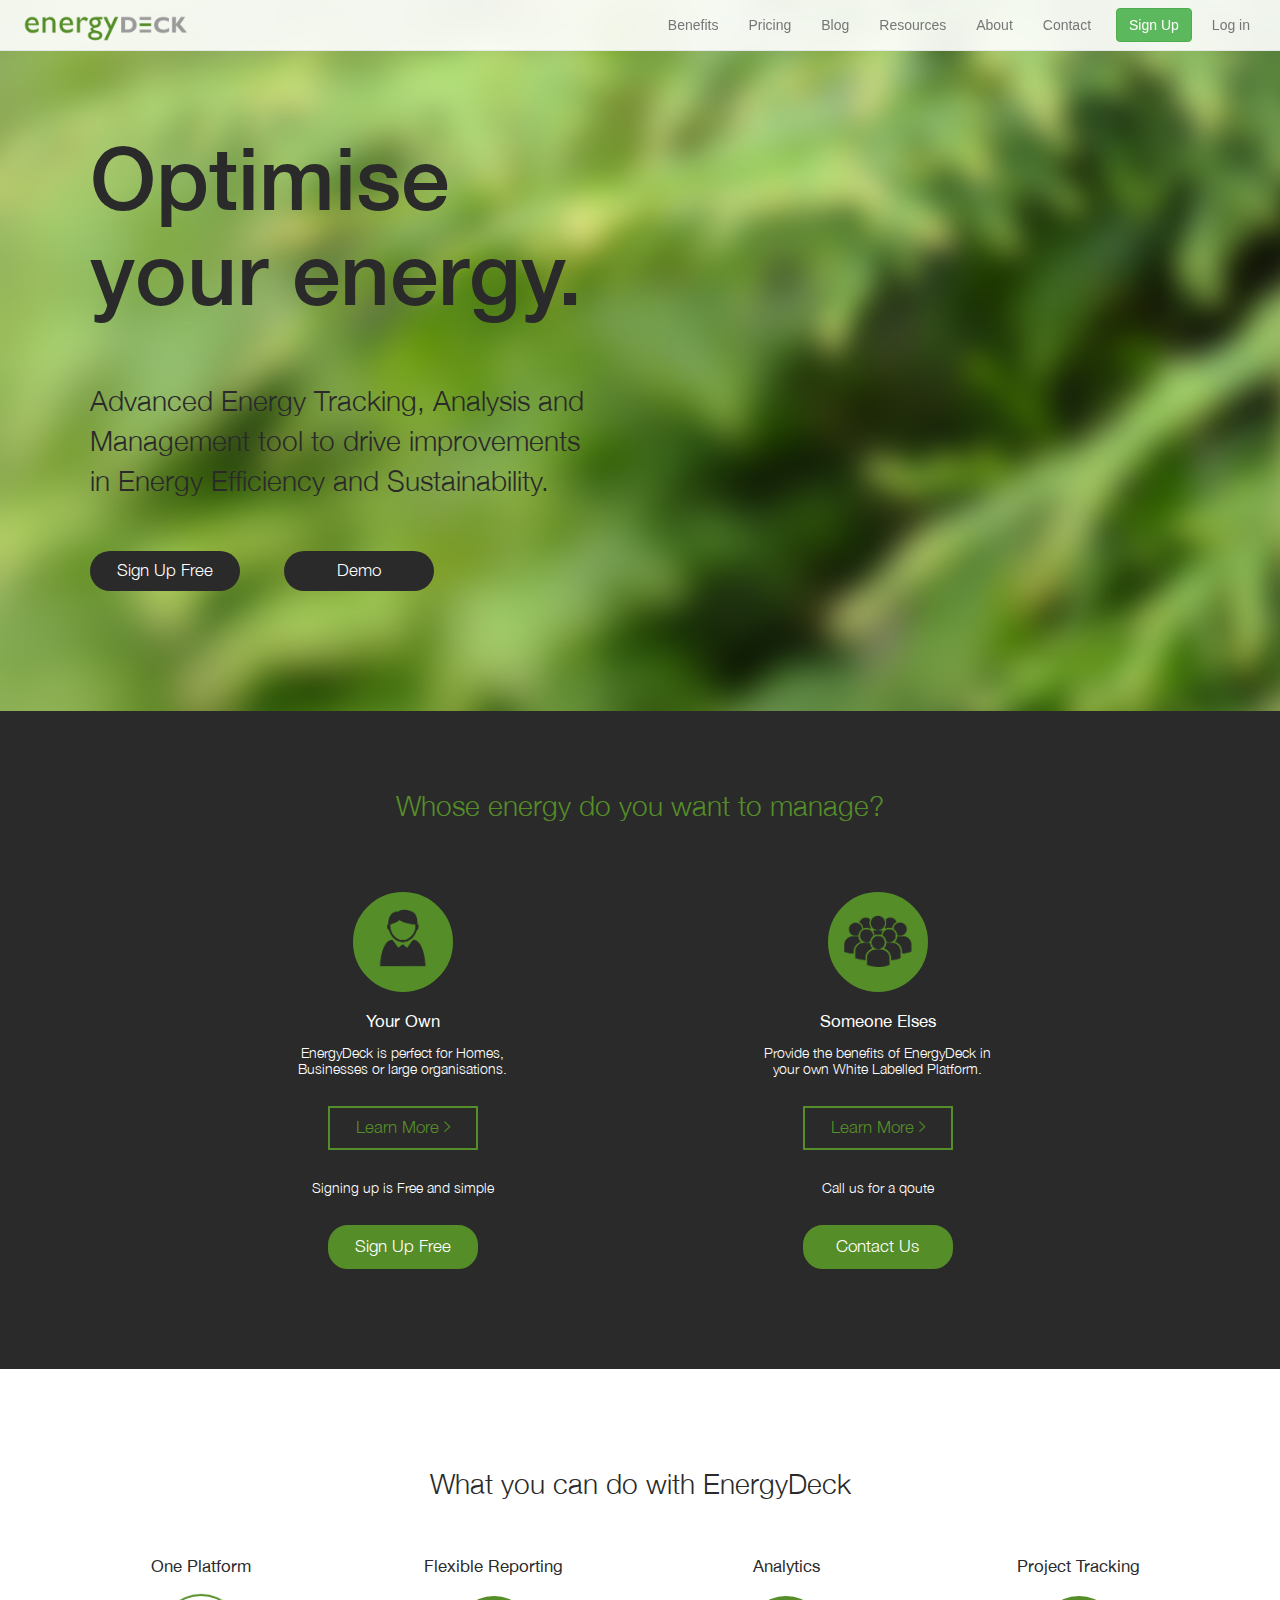
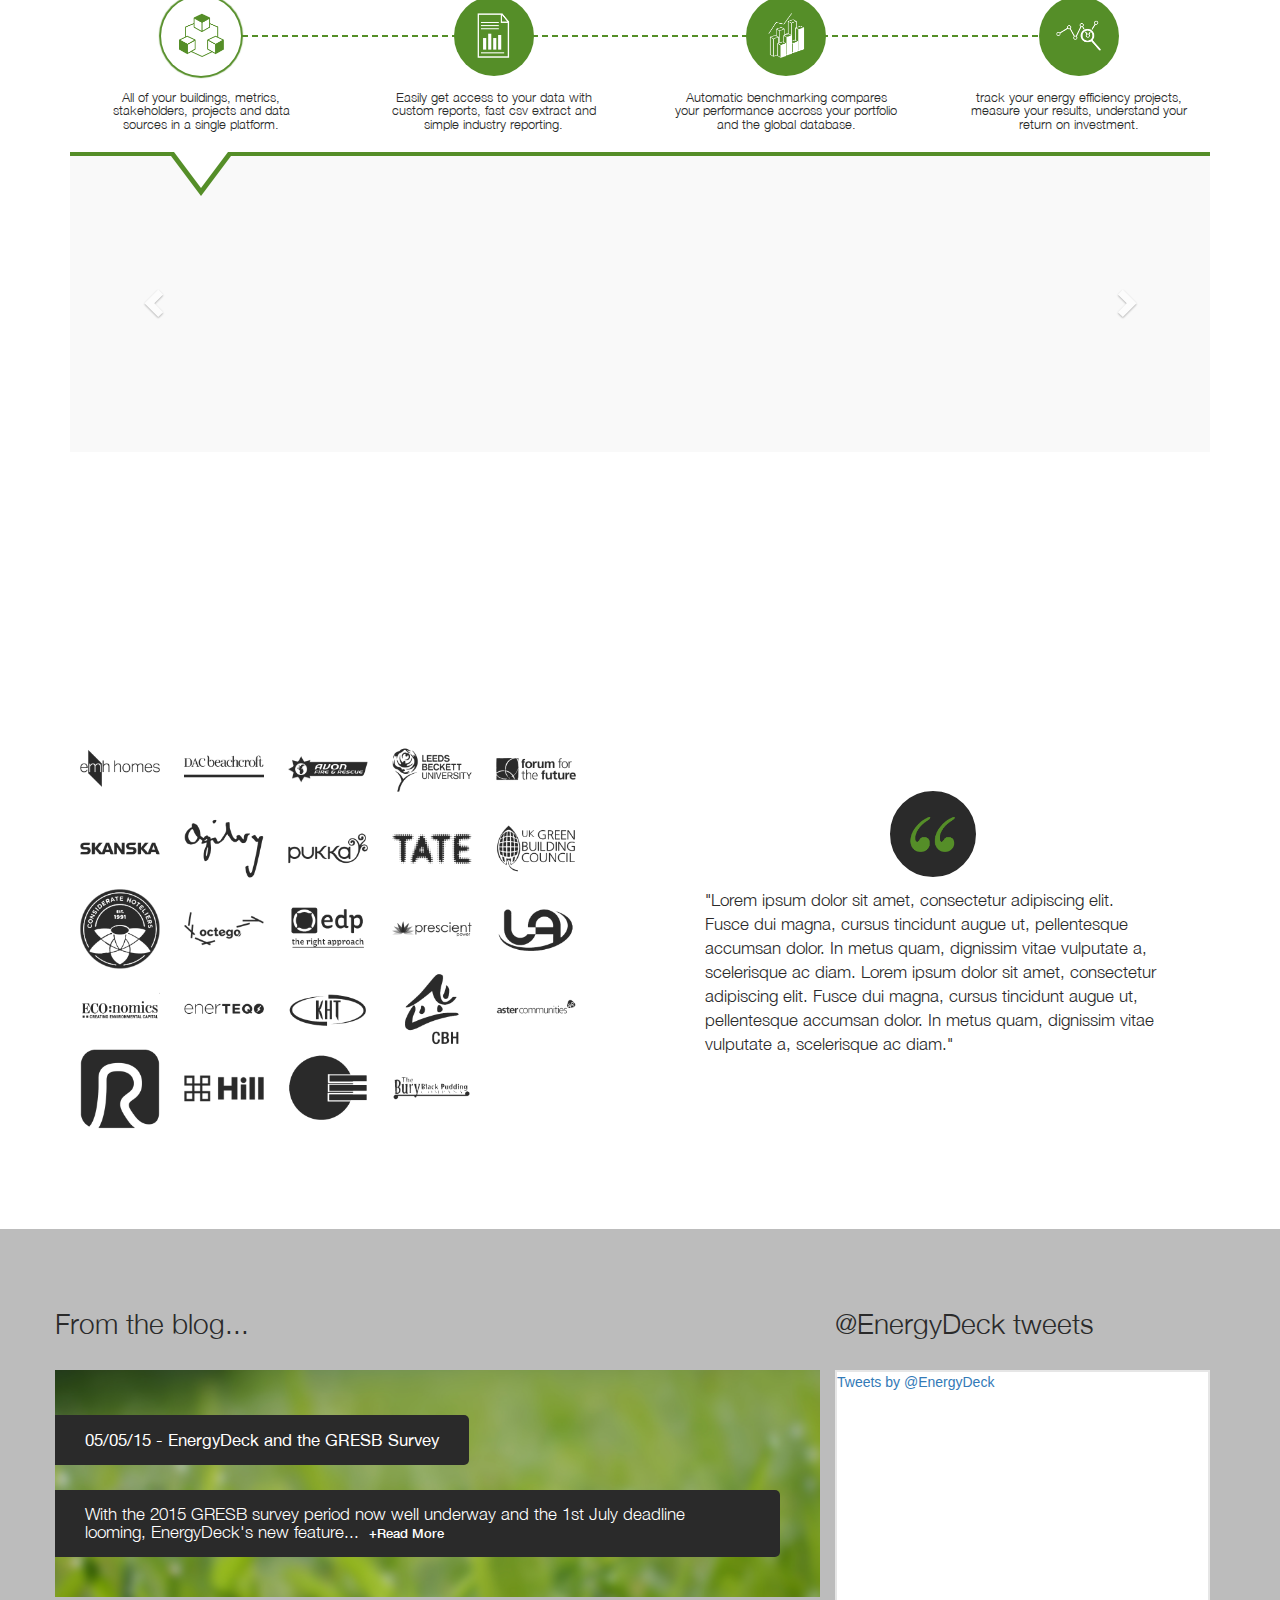
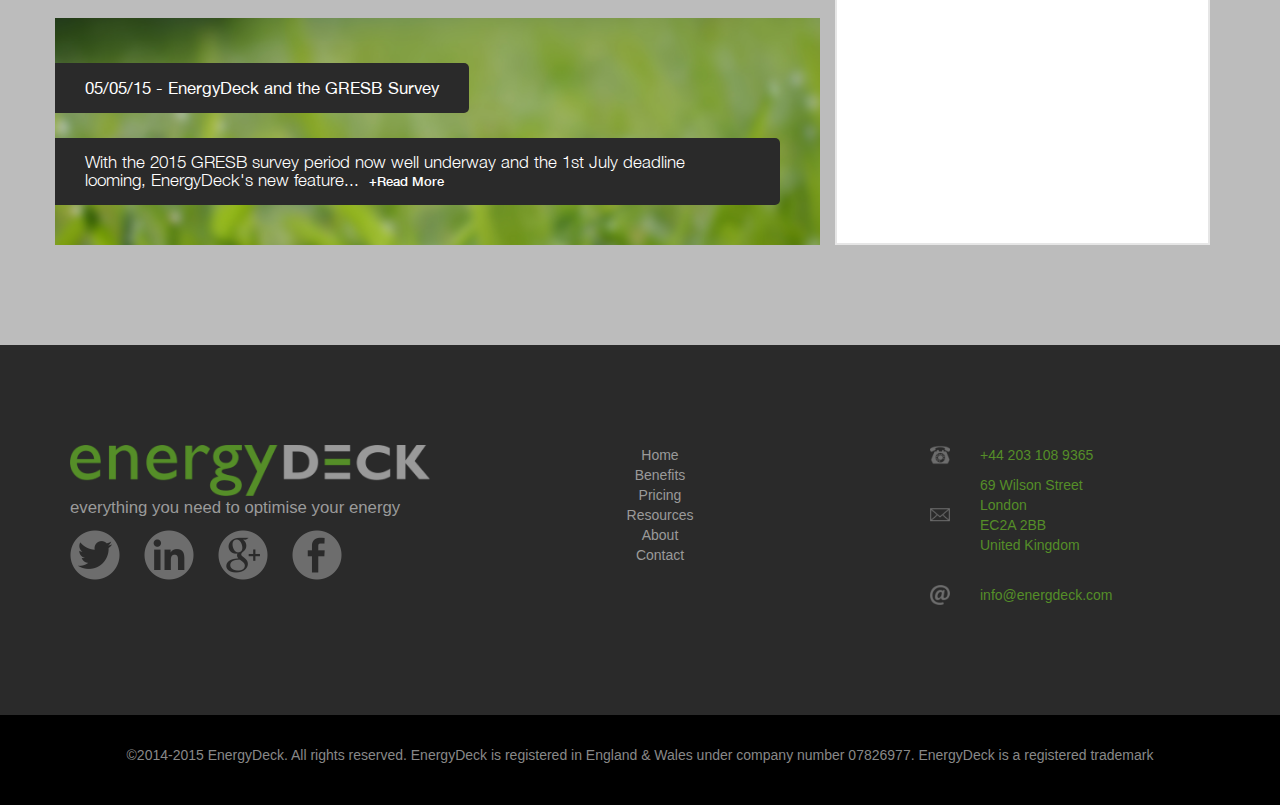
==== index.html @ f689f053 "latest version" ====
<!DOCTYPE html>
<html lang="en">
  <head>
    <meta charset="utf-8">
    <meta http-equiv="X-UA-Compatible" content="IE=edge">
    <meta name="viewport" content="width=device-width, initial-scale=1">
    <META NAME="ROBOTS" CONTENT="NOINDEX, NOFOLLOW">
    <!-- The above 3 meta tags *must* come first in the head; any other head content must come *after* these tags -->
    <title>EnergyDeck</title>
    <!-- Bootstrap -->
    <!--<link href='http://fonts.googleapis.com/css?family=Roboto:100,300,400,500,700,900|Roboto+Slab:400,700,300,100' rel='stylesheet' type='text/css'>-->
    <link href="css/bootstrap.min.css" rel="stylesheet">
    <!--<link href="css/collapse.css" rel="stylesheet">-->
    <link href="css/style.css" rel="stylesheet">
    <link href="css/ionicons.css" rel="stylesheet">
    <!-- HTML5 shim and Respond.js for IE8 support of HTML5 elements and media queries -->
    <!-- WARNING: Respond.js doesn't work if you view the page via file:// -->
    <!--[if lt IE 9]>
      <script src="https://oss.maxcdn.com/html5shiv/3.7.2/html5shiv.min.js"></script>
      <script src="https://oss.maxcdn.com/respond/1.4.2/respond.min.js"></script>
    <![endif]-->
  </head>
  <body>
<!--NAV BAR-->
    <nav class="navbar navbar-default navbar-fixed-top">
      <div class="container-fluid">
        <div class="navbar-header">
          <button type="button" class="navbar-toggle collapsed" data-toggle="collapse" data-target="#bs-example-navbar-collapse-1">
            <span class="sr-only">Toggle navigation</span>
            <span class="icon-bar"></span>
            <span class="icon-bar"></span>
            <span class="icon-bar"></span>
          </button>
          <a class="navbar-brand" href="./index.html"><img class="EnergyDeckLogo" src="img/EnergyDeck.png"></a>
          <ul class="nav navbar-nav pull-right navbar-right navbar-logInSm visible-xs">
            <li><a href="#">Log in</a></li>
          </ul>
          <a href="pricing.html"><button type="button" class="btn btn-success navbar-btn pull-right navbar-right navbar-signUp2 visible-xs">Sign Up</button></a>
        </div>    
        <div class="collapse navbar-collapse" id="bs-example-navbar-collapse-1"><!--nav Collapse menu-->
          <ul class="nav navbar-nav navbar-right navbar-logIn">
            <li><a href="#">Log in</a></li>
          </ul>
          <a href="pricing.html"><button type="button" class="btn btn-success navbar-btn navbar-right navbar-signUp">Sign Up</button></a>
          <ul class="nav navbar-nav navbar-right">
            <li><a href="benefits.html">Benefits</a></li>
            <li><a href="pricing.html">Pricing</a></li>
            <li><a href="blog.html">Blog</a></li>
            <li><a href="resources.html">Resources</a></li>
            <li><a href="about.html">About</a></li>
            <li><a href="contact.html">Contact</a></li>
          </ul>
        </div><!--/nav Collapse menu-->
      </div><!--/fluid container-->
    </nav>
<!--/NAV-->

<!--TOP BANNER-->
    <div class="container-fluid topBanner">
      <div class="container">
        <div class="row">
          <div class="col-xs-12 col-sm-12 col-md-7 col-lg-6 col-xl-6 topBannerInnerLeft">
            <div class="intro">
              <h1>Optimise your energy.</h1>
              <h2>Advanced Energy Tracking, Analysis and Management tool to drive improvements in Energy Efficiency and Sustainability.</h2>
              <a class="ghost-button" href="pricing.html">Sign Up Free</a>
              <a class="ghost-button" href="resources.html#demo">Demo</a>
            </div>
          </div><!--/inner left-->
          <div class="col-xs-12 col-sm-12 col-md-5 col-lg-6 col-xl-6 topBannerInnerRight">
            <div class="videoWrapper">
              <iframe width="420" height="315" src="https://www.youtube.com/embed/pck7ZPVsqbA" frameborder="0" allowfullscreen></iframe>
            </div>
          </div><!--/inner right-->
        </div><!--/row-->
      </div><!--/container-->
    </div><!--/fluid container-->
<!--/TOP BANNER-->

<!--PROFILES-->
  <div class="container-fluid profiles hidden-md hidden-sm hidden-xs">
    <div class="container">
      <h1>Whose energy do you want to manage?</h1>
      <div class="row"><!--icons row-->
        <div class="col-lg-5 col-xl-5 col-lg-offset-1 col-xl-offset-1 profilesInner">
          <div class="circletagYours">
          </div>
        </div>
        <div class="col-lg-5 col-xl-5 profilesInner">
          <div class="circletagSomeoneElse">
          </div>
        </div>
      </div><!--/icons row-->
      <div class="row"><!--descriptions row-->
        <div class="col-lg-5 col-xl-5 col-lg-offset-1 col-xl-offset-1 profilesInner">
          <h1>Your Own</h1>
          <h2>EnergyDeck is perfect for Homes, Businesses or large organisations.</h2>
        </div>
        <div class="col-lg-5 col-xl-5 profilesInner">
          <h1>Someone Elses</h1>
          <h2>Provide the benefits of EnergyDeck in your own White Labelled Platform.</h2>
        </div>
      </div><!--/descriptions row-->
      <div class="row"><!--learn CTA row-->
        <div class="col-lg-5 col-xl-5 col-lg-offset-1 col-xl-offset-1 profilesInner">
          <a class="ghost-button-learn" href="benefits.html#residential">Learn More <i class="icons ion-ios-arrow-right"></i></a>
        </div>
        <div class="col-lg-5 col-xl-5 profilesInner">
          <a class="ghost-button-learn" href="benefits.html#enterprise">Learn More <i class="icons ion-ios-arrow-right"></i></a>
        </div>
      </div><!--/learn CTA row-->
      <div class="row"><!--sign up text row-->
        <div class="col-lg-5 col-xl-5 col-lg-offset-1 col-xl-offset-1 profilesInner">
          <h2 class="sign-up">Signing up is Free and simple</h2>
        </div>
        <div class="col-lg-5 col-xl-5 profilesInner">
          <h2 class="sign-up">Call us for a qoute</h2>
        </div>
      </div><!--/sign up text row-->
      <div class="row"><!--sign up CTA row-->
        <div class="col-lg-5 col-xl-5 col-lg-offset-1 col-xl-offset-1 profilesInner">
          <a class="ghost-button-go" href="pricing.html#residential">Sign Up Free</a>
        </div>
        <div class="col-lg-5 col-xl-5 profilesInner">
          <a class="ghost-button-go" href="pricing.html#enterprise">Contact Us</a>
        </div>
      </div><!--/sign up CTA row-->
    </div><!--/container-->
  </div><!--/fluid container-->
<!--END OF PROFILES-->
<!--PROFILES SMALL-->
  <div class="container-fluid profiles hidden-xl hidden-lg">
    <div class="container">
      <h1>Whose energy do you want to manage?</h1>
      <div class="row"><!--residential-->
        <div class="col-xs-12 col-sm-12 col-md-12 profilesInner">
          <h1>Your Own</h1>
        </div>
      </div>
      <div class="row">
        <div class="col-xs-12 col-sm-12 col-md-4 profilesInner">
          <div class="circletagYours">
          </div>
        </div>
        <div class="col-xs-12 col-sm-12 col-md-4 profilesInner">
          <h2>EnergyDeck is perfect for Homes, Businesses or large organisations.</h2>
          <a class="ghost-button-learn hidden-md" href="benefits.html#residential">Learn More ></a>
        </div>
        <div class="col-xs-12 col-sm-12 col-md-4 profilesInner">
          <h2>Signing up is Free and simple</h2>
          <a class="ghost-button-go hidden-md" href="pricing.html#residential">Sign Up Free</a>
        </div>
      </div>
      <div class="row">
        <div class="col-md-4 profilesInner hidden-xs hidden-sm">
        </div>
        <div class="col-md-4 profilesInner hidden-xs hidden-sm">
          <a class="ghost-button-learn hidden-xs hidden-sm" href="benefits.html#residential">Learn More ></a>
        </div>
        <div class="col-md-4 profilesInner hidden-xs hidden-sm">
          <a class="ghost-button-go hidden-xs hidden-sm" href="pricing.html#residential">Sign Up Free</a>
        </div>
      </div><!--/residential-->
      <hr>
      <div class="row"><!--enterprise-->
        <div class="col-xs-12 col-sm-12 col-md-12 profilesInner">
          <h1>Someone Elses</h1>
        </div>
      </div>
      <div class="row">
        <div class="col-xs-12 col-sm-12 col-md-4 profilesInner">
          <div class="circletagSomeoneElse">
          </div>
        </div>
        <div class="col-xs-12 col-sm-12 col-md-4 profilesInner">
          <h2>Provide the benefits of EnergyDeck in your own White Labelled Platform.</h2>
          <a class="ghost-button-learn hidden-md" href="benefits.html#enterprise">Learn More ></a>
        </div>
        <div class="col-xs-12 col-sm-12 col-md-4 profilesInner">
          <h2>Call us for a qoute</h2>
          <a class="ghost-button-go hidden-md" href="pricing.html#enterprise">Contact Us</a>
        </div>
      </div>
      <div class="row">
        <div class="col-md-4 profilesInner hidden-xs hidden-sm">
        </div>
        <div class="col-md-4 profilesInner hidden-xs hidden-sm">
          <a class="ghost-button-learn hidden-xs hidden-sm" href="benefits.html#enterprise">Learn More ></a>
        </div>
        <div class="col-md-4 profilesInner hidden-xs hidden-sm">
          <a class="ghost-button-go hidden-xs hidden-sm" href="pricing.html#enterprise">Contact Us</a>
        </div>
      </div><!--/enterprise-->
    </div><!--/container-->
  </div><!--/fluid container-->
<!--END OF PROFILES SMALL-->

<!--FEATURES-->
    <div class="container features">
      <h1>What you can do with EnergyDeck</h1>
      <div class="row">
        <div class="line"><!--dotted line behind feature icons-->
        </div>
        <div class="col-xs-12 col-sm-12 col-md-3 col-lg-3 col-xl-3 featuresInner"><!--one platform-->
          <h1>One Platform</h1>
          <div data-target="#myCarousel" data-slide-to="0" class="circletag1 circletag1Select"><!--one platform icon-->
          </div>
          <h2>All of your buildings, metrics, stakeholders, projects and data sources in a single platform.</h2>
        </div><!--/one platform-->
        <div class="col-xs-12 col-sm-12 col-md-3 col-lg-3 col-xl-3 featuresInner"><!--flexible reporting-->
          <h1>Flexible Reporting</h1>
          <div data-target="#myCarousel" data-slide-to="1" class="circletag2"><!--flexbile reporting icon-->
          </div>
          <h2>Easily get access to your data with custom reports, fast csv extract and simple industry reporting.</h2>
        </div><!--/flexible reporting-->
        <div class="col-xs-12 col-sm-12 col-md-3 col-lg-3 col-xl-3 featuresInner"><!--analytics-->
          <h1>Analytics</h1>
          <div data-target="#myCarousel" data-slide-to="2" class="circletag3"><!--analytics icon-->
          </div>
          <h2>Automatic benchmarking compares your performance accross your portfolio and the global database.</h2>
        </div><!--/analytics-->
        <div class="col-xs-12 col-sm-12 col-md-3 col-lg-3 col-xl-3 featuresInner"><!--project tracking-->
          <h1>Project Tracking</h1>
          <div data-target="#myCarousel" data-slide-to="3" class="circletag4"><!--project tracking icon-->
          </div>
          <h2>track your energy efficiency projects, measure your results, understand your return on investment.</h2>
        </div><!--/project tracking-->
      </div><!--/row-->
      <div class="row">
        <div class="col-xs-12 col-sm-12 col-md-12 col-lg-12 col-xl-12 featuresSlider">
          <div class="slider">
            <div id="myCarousel" class="carousel slide">
              <div class="carousel-inner">

      <!--one platform slide-->
                <div class="item active">
                  <div class="row"><!--triangle at top of slide-->
                    <div class="col-xs-3 col-sm-3 col-md-3 col-lg-3 col-xl-3 analyticsSlide">
                      <div class="triangle">
                      </div>
                      <div class="triangleInner">
                      </div>
                    </div>
                    <div class="col-xs-3 col-sm-3 col-md-3 col-lg-3 col-xl-3 analyticsSlide">
                    </div>
                    <div class="col-xs-3 col-sm-3 col-md-3 col-lg-3 col-xl-3 analyticsSlide">
                    </div>
                    <div class="col-xs-3 col-sm-3 col-md-3 col-lg-3 col-xl-3 analyticsSlide">
                    </div>
                  </div><!--/triangle at top of slide-->
                  <div class="row"><!--fisrt row of slide-->
                  </div><!--/row-->
                </div>
      <!--/one platform slide-->

      <!--flexible reporting slide-->
                <div class="item">
                  <div class="row"><!--triangle at top of slide-->
                    <div class="col-xs-3 col-sm-3 col-md-3 col-lg-3 col-xl-3 analyticsSlide">
                    </div>
                    <div class="col-xs-3 col-sm-3 col-md-3 col-lg-3 col-xl-3 analyticsSlide">
                      <div class="triangle">
                      </div>
                      <div class="triangleInner">
                      </div>
                    </div>
                    <div class="col-xs-3 col-sm-3 col-md-3 col-lg-3 col-xl-3 analyticsSlide">
                    </div>
                    <div class="col-xs-3 col-sm-3 col-md-3 col-lg-3 col-xl-3 analyticsSlide">
                    </div>
                  </div><!--/triangle at top of slide-->
                  <div class="carousel-caption">
                    <h3>Slide 2</h3>
                    <p>Slide 2 Description</p>
                  </div>
                </div>
      <!--/flexible reporting slide-->

      <!--analytics slide-->
                <div class="item">
                  <div class="row"><!--triangle at top of slide-->
                    <div class="col-xs-3 col-sm-3 col-md-3 col-lg-3 col-xl-3 analyticsSlide">
                    </div>
                    <div class="col-xs-3 col-sm-3 col-md-3 col-lg-3 col-xl-3 analyticsSlide">
                    </div>
                    <div class="col-xs-3 col-sm-3 col-md-3 col-lg-3 col-xl-3 analyticsSlide">
                      <div class="triangle">
                      </div>
                      <div class="triangleInner">
                      </div>
                    </div>
                    <div class="col-xs-3 col-sm-3 col-md-3 col-lg-3 col-xl-3 analyticsSlide">
                    </div>
                  </div><!--/triangle at top of slide-->
                  <div class="carousel-caption">
                    <h3>Slide 3</h3>
                    <p>Slide 3 Description</p>
                  </div>
                </div>
      <!--/analytics slide-->

      <!--project tracking slide-->
                <div class="item">
                  <div class="row"><!--triangle at top of slide-->
                    <div class="col-xs-3 col-sm-3 col-md-3 col-lg-3 col-xl-3 analyticsSlide">
                    </div>
                    <div class="col-xs-3 col-sm-3 col-md-3 col-lg-3 col-xl-3 analyticsSlide">
                    </div>
                    <div class="col-xs-3 col-sm-3 col-md-3 col-lg-3 col-xl-3 analyticsSlide">
                    </div>
                    <div class="col-xs-3 col-sm-3 col-md-3 col-lg-3 col-xl-3 analyticsSlide">
                      <div class="triangle">
                      </div>
                      <div class="triangleInner">
                      </div>
                    </div>
                  </div><!--/triangle at top of slide-->
                  <div class="carousel-caption">
                    <h3>Slide 4</h3>
                    <p>Slide 4 Description</p>
                  </div>
                </div>
      <!--project tracking slide-->

              </div><!--/carousel-inner-->
              <a class="left carousel-control" href="#myCarousel" role="button" data-slide="prev"><!--previous slide control-->
                <span class="glyphicon glyphicon-chevron-left"></span>
              </a><!--/control prev-->
              <a class="right carousel-control" href="#myCarousel" role="button" data-slide="next"><!--next slide control-->
                <span class="glyphicon glyphicon-chevron-right"></span>
              </a><!--/control next-->
            </div><!--/#myCarousel-->
          </div><!--/slider-->
        </div><!--/featuresSlider-->
      </div><!--/row-->
    </div><!--/features container-->
<!--END OF FEATURES-->

<!--CUSTOMERS-->
    <div class="container-fluid customers">
      <div class="container">
        <h1>Why our customers use EnergyDeck</h1>
        <div class="customersInner"><!--customer logos-->
          <div class="row">
            <div class="col-xs-12 col-sm-12 col-md-6 col-lg-6 col-xl-6 customer-logos">
              <a href="#" onmouseover="document.EMH_Homes.src='img/customers/EMH_Homes.png';" onmouseout="document.EMH_Homes.src='img/customers/EnergyDeckEMH_Homes1.png';">
                <img src="img/customers/EnergyDeckEMH_Homes1.png" name="EMH_Homes" width="80px" height="auto" alt="EMH Homes">
              </a>
              <a href="#" onmouseover="document.DAC_Beachcroft.src='img/customers/DACBeachcroft.png';" onmouseout="document.DAC_Beachcroft.src='img/customers/EnergyDeckDAC_Beachcroft1.png';">
                <img src="img/customers/EnergyDeckDAC_Beachcroft1.png" name="DAC_Beachcroft" width="80px" height="auto">
              </a>
              <a href="#" onmouseover="document.Avon_Fire_and_Rescue.src='img/customers/Avon_Fire_and_Rescue.png';" onmouseout="document.Avon_Fire_and_Rescue.src='img/customers/EnergyDeckAvon_Fire_and_Rescue1.png';">
                <img src="img/customers/EnergyDeckAvon_Fire_and_Rescue1.png" name="Avon_Fire_and_Rescue" width="80px" height="auto">
              </a>
              <a href="#" onmouseover="document.Leeds_Beckett_University.src='img/customers/Leeds_Beckett_University.png';" onmouseout="document.Leeds_Beckett_University.src='img/customers/EnergyDeckLeeds_Beckett_University1.png';">
                <img src="img/customers/EnergyDeckLeeds_Beckett_University1.png" name="Leeds_Beckett_University" width="80px" height="auto">
              </a>
              <a href="#" onmouseover="document.Forum_For_The_Future.src='img/customers/Forum_For_The_Future.png';" onmouseout="document.Forum_For_The_Future.src='img/customers/EnergyDeckForum_for_the_Future1.png';">
                <img src="img/customers/EnergyDeckForum_for_the_Future1.png" name="Forum_For_The_Future" width="80px" height="auto">
              </a>
              <a href="#" onmouseover="document.Skanska.src='img/customers/Skanska.png';" onmouseout="document.Skanska.src='img/customers/EnergyDeckSkanska1.png';">
                <img src="img/customers/EnergyDeckSkanska1.png" name="Skanska" width="80px" height="auto">
              </a>
              <a href="#" onmouseover="document.Ogilvy.src='img/customers/Ogilvy.png';" onmouseout="document.Ogilvy.src='img/customers/EnergyDeckOgilvy1.png';">
                <img src="img/customers/EnergyDeckOgilvy1.png" name="Ogilvy" width="80px" height="auto">
              </a>
              <a href="#" onmouseover="document.Pukka.src='img/customers/Pukka.png';" onmouseout="document.Pukka.src='img/customers/EnergyDeckPukka1.png';">
                <img src="img/customers/EnergyDeckPukka1.png" name="Pukka" width="80px" height="auto">
              </a>
              <a href="#" onmouseover="document.Tate.src='img/customers/Tate.png';" onmouseout="document.Tate.src='img/customers/EnergyDeckTate1.png';">
                <img src="img/customers/EnergyDeckTate1.png" name="Tate" width="80px" height="auto">
              </a>
              <a href="#" onmouseover="document.UK_Green_Building_Council.src='img/customers/UK_Green_Building_Council.png';" onmouseout="document.UK_Green_Building_Council.src='img/customers/EnergyDeckUK_Green_Building_Council1.png';">
                <img src="img/customers/EnergyDeckUK_Green_Building_Council1.png" name="UK_Green_Building_Council" width="80px" height="auto">
              </a>
              <a href="#" onmouseover="document.Considerate.src='img/customers/Considerate_Hoteliers.png';" onmouseout="document.Considerate.src='img/customers/EnergyDeckConsiderateHoteliers1.png';">
                <img src="img/customers/EnergyDeckConsiderateHoteliers1.png" name="Considerate" width="80px" height="auto">
              </a>
              <a href="#" onmouseover="document.Octego.src='img/customers/Octego.png';" onmouseout="document.Octego.src='img/customers/EnergyDeckOctego1.png';">
                <img src="img/customers/EnergyDeckOctego1.png" name="Octego" width="80px" height="auto">
              </a>
              <a href="#" onmouseover="document.EDP.src='img/customers/EDP.png';" onmouseout="document.EDP.src='img/customers/EnergyDeckEDP1.png';">
                <img src="img/customers/EnergyDeckEDP1.png" name="EDP" width="80px" height="auto">
              </a>
              <a href="#" onmouseover="document.Prescient.src='img/customers/PrescientPower.png';" onmouseout="document.Prescient.src='img/customers/EnergyDeckPrescientPower1.png';">
                <img src="img/customers/EnergyDeckPrescientPower1.png" name="Prescient" width="80px" height="auto">
              </a>
              <a href="#" onmouseover="document.Utility.src='img/customers/UtilityAlliance.png';" onmouseout="document.Utility.src='img/customers/EnergyDeckUtilityAlliance1.png';">
                <img src="img/customers/EnergyDeckUtilityAlliance1.png" name="Utility" width="80px" height="auto">
              </a>
              <a href="#" onmouseover="document.Eco.src='img/customers/Economics.png';" onmouseout="document.Eco.src='img/customers/EnergyDeckEconomics1.png';">
                <img src="img/customers/EnergyDeckEconomics1.png" name="Eco" width="80px" height="auto">
              </a>
              <a href="#" onmouseover="document.Enerteq.src='img/customers/Enerteq.png';" onmouseout="document.Enerteq.src='img/customers/EnergyDeckEnerteq1.png';">
                <img src="img/customers/EnergyDeckEnerteq1.png" name="Enerteq" width="80px" height="auto">
              </a>
              <a href="#" onmouseover="document.KHT.src='img/customers/KHT.png';" onmouseout="document.KHT.src='img/customers/EnergyDeckKHT1.png';">
                <img src="img/customers/EnergyDeckKHT1.png" name="KHT" width="80px" height="auto">
              </a>
              <a href="#" onmouseover="document.CBH.src='img/customers/CBH.png';" onmouseout="document.CBH.src='img/customers/EnergyDeckCBH1.png';">
                <img src="img/customers/EnergyDeckCBH1.png" name="CBH" width="80px" height="auto">
              </a>
              <a href="#" onmouseover="document.Aster.src='img/customers/AsterCommunities.png';" onmouseout="document.Aster.src='img/customers/EnergyDeckAsterCommunities1.png';">
                <img src="img/customers/EnergyDeckAsterCommunities1.png" name="Aster" width="80px" height="auto">
              </a>
              <a href="#" onmouseover="document.Riverside.src='img/customers/Riverside.png';" onmouseout="document.Riverside.src='img/customers/EnergyDeckRiverside1.png';">
                <img src="img/customers/EnergyDeckRiverside1.png" name="Riverside" width="80px" height="auto">
              </a>
              <a href="#" onmouseover="document.Hill.src='img/customers/Hill.png';" onmouseout="document.Hill.src='img/customers/EnergyDeckHill1.png';">
                <img src="img/customers/EnergyDeckHill1.png" name="Hill" width="80px" height="auto">
              </a>
              <a href="#" onmouseover="document.NEF.src='img/customers/NEF.png';" onmouseout="document.NEF.src='img/customers/EnergyDeckNEF1.png';">
                <img src="img/customers/EnergyDeckNEF1.png" name="NEF" width="80px" height="auto">
              </a>
              <a href="#" onmouseover="document.Bury.src='img/customers/BuryBlackPuddingCompany.png';" onmouseout="document.Bury.src='img/customers/EnergyDeckBuryBlackPudding1.png';">
                <img src="img/customers/EnergyDeckBuryBlackPudding1.png" name="Bury" width="80px" height="auto">
              </a>
            </div><!--/6-->
            <div class="col-xs-12 col-sm-12 col-md-6 col-lg-6 col-xl-6 qoute">
              <div class="circle"><img src="img/qoute.png" height="50" width="50"></div><p>"Lorem ipsum dolor sit amet, consectetur adipiscing elit. Fusce dui magna, cursus tincidunt augue ut, pellentesque accumsan dolor. In metus quam, dignissim vitae vulputate a, scelerisque ac diam. Lorem ipsum dolor sit amet, consectetur adipiscing elit. Fusce dui magna, cursus tincidunt augue ut, pellentesque accumsan dolor. In metus quam, dignissim vitae vulputate a, scelerisque ac diam."</p>
            </div><!--/6-->
          </div><!--/row-->
        </div><!--/customer logos-->  
      </div><!--/container-->
    </div><!--/fluid container-->  
<!--END OF CUSTOMERS /////////////////////////////////////////////-->

<!--SOCIAL ///////////////////////////////////////////////////////-->
  <div class="container-fluid social">
    <div class="container">
      <div class="row">
        <div class="col-xs-12 col-sm-12 col-md-12 col-lg-8 col-xl-8 socialInner">
          <h1>From the blog...</h1>
          <div class="col-xs-12 col-sm-12 col-md-12 col-lg-12 col-xl-12 socialInner blog1">
            <!--span>05/05/15</span>-->
            <h2>05/05/15 - EnergyDeck and the GRESB Survey</h2>
            <h3>With the 2015 GRESB survey period now well underway and the 1st July deadline looming, EnergyDeck's new feature...<span>+Read More</span></h3>
          </div>
          <div class="col-xs-12 col-sm-12 col-md-12 col-lg-12 col-xl-12 socialInner blog2">
            <!--<span>05/05/15</span>-->
            <h2>05/05/15 - EnergyDeck and the GRESB Survey</h2>
            <h3>With the 2015 GRESB survey period now well underway and the 1st July deadline looming, EnergyDeck's new feature...<span>+Read More</span></h3>
          </div>
        </div>
        <div class="col-xs-12 col-sm-12 col-md-12 col-lg-4 col-xl-4 socialInner">
          <h1>@EnergyDeck tweets</h1>
          <div class="col-xs-12 col-sm-12 col-md-12 col-lg-12 col-xl-12 socialInner twitterPlugin">
            <a class="twitter-timeline" href="https://twitter.com/EnergyDeck" data-chrome="transparent" data-widget-id="603596417861623808">Tweets by @EnergyDeck</a> 
            <script>!function(d,s,id){var js,fjs=d.getElementsByTagName(s)[0],p=/^http:/.test(d.location)?'http':'https';if(!d.getElementById(id)){js=d.createElement(s);js.id=id;js.src=p+"://platform.twitter.com/widgets.js";fjs.parentNode.insertBefore(js,fjs);}}(document,"script","twitter-wjs");</script>
          </div>
        </div>
      </div>
    </div>
  </div>
<!--END OF SOCIAL /////////////////////////////////////////////////-->

<!--FOOTER ///////////////////////////////////////////////////////-->
  <footer>
    <div class="container">
      <div class="row">
        <div class="col-xs-12 col-sm-12 col-md-4 col-lg-4 col-xl-4 footerBrand">
          <a href="index.html"><img class="ed-logo" src="img/footer/EnergyDeck.png" width="100%" height="auto"></a>
          <p>everything you need to optimise your energy</p>
          <a class="social-icon" href="https://twitter.com/energydeck" target="_blank"><img src="img/footer/twitter.png" width="50" height="50"></a>
          <a class="social-icon" href="https://www.linkedin.com/company/energydeck" target="_blank"><img src="img/footer/linkedin.png" width="50" height="50"></a>
          <a class="social-icon" href="https://plus.google.com/+Energydeck/videos" target="_blank"><img src="img/footer/googleplus.png" width="50" height="50"></a>
          <a class="social-icon" href="https://www.facebook.com/EnergyDeck" target="_blank"><img src="img/footer/facebook.png" width="50" height="50"></a>
        </div>
        <div class="col-xs-12 col-sm-12 col-md-4 col-lg-4 col-xl-4 footerMenuLinks">
          <ul>
            <li><a href="index.html">Home</a></li>
            <li><a href="benefits.html">Benefits</a></li>
            <li><a href="pricing.html">Pricing</a></li>
            <li><a href="resources.html">Resources</a></li>
            <li><a href="about.html">About</a></li>
            <li><a href="contact.html">Contact</a></li>
          </ul>
        </div>
       <!-- <div class="col-xs-12 col-sm-12 col-md-2 col-lg-2 col-xl-2 footerCTALinks">
          <ul>
            <li>Residential:
            <span><a href="pricing.html#residential">Sign Up Free</a></span></li>
            <li>Enterprise:
            <span><a href="pricing.html#enterprise">Free Trial</a></span></li>
            <li>Service Providers:
            <span><a href="pricing.html#serviceProviders">Contact Us</a></span></li>
          </ul>
        </div>-->

        <div class="col-xs-12 col-sm-12 col-md-4 col-lg-4 col-xl-4 footerContact">
          <div class="row">
            <div class="col-xs-12 col-sm-12 col-md-4 col-lg-4 col-xl-4 footerContact">
              <a href="tel:442031089365"><img src="img/footer/phone.png" width="20" height="20" id="phone"></a>
            </div>
            <div class="col-xs-12 col-sm-12 col-md-8 col-lg-8 col-xl-8 footerContact">
              <p><a href="tel:442031089365">+44 203 108 9365</a></p>
            </div>
          </div>
          <div class="row">
            <div class="col-xs-12 col-sm-12 col-md-4 col-lg-4 col-xl-4 footerContact">
              <img src="img/footer/address.png" width="20" height="20" id="address">
            </div>
            <div class="col-xs-12 col-sm-12 col-md-8 col-lg-8 col-xl-8 footerContact">
              <p>69 Wilson Street
              <br />London
              <br />EC2A 2BB
              <br />United Kingdom</p>
            </div>
          </div>
          <div class="row">
            <div class="col-xs-12 col-sm-12 col-md-4 col-lg-4 col-xl-4 footerContact">
              <a href="mailto: info@energydeck.com"><img src="img/footer/email.png" width="20" height="20" id="email"></a>
            </div>
            <div class="col-xs-12 col-sm-12 col-md-8 col-lg-8 col-xl-8 footerContact">
              <p id="emailText"><a href="mailto: info@energydeck.com">info@energdeck.com</a></p>
            </div>
          </div>
        </div>

      </div>
    </div>
    <div class="container-fluid subFooter">
      <div class="row">
        <div class="col-xs-12 col-sm-12 col-md-12 col-lg-12 col-xl- 12">
          <p>&copy;2014-2015 EnergyDeck. All rights reserved. EnergyDeck is registered in England &amp; Wales under company number 07826977. EnergyDeck is a registered trademark</p>
        </div>
      </div>
    </div>
  </footer>
<!--END OF FOOTER ////////////////////////////////////////////////-->


    <!-- jQuery (necessary for Bootstrap's JavaScript plugins) -->
    <script src="https://ajax.googleapis.com/ajax/libs/jquery/1.11.1/jquery.min.js"></script>
    <!-- Include all compiled plugins (below), or include individual files as needed -->
    <script src="js/bootstrap.min.js"></script>
    <script src="js/rotateIcons.js"></script>
  </body>
</html>
---- css/style.css ----
@font-face {
  font-family: helveticaLight;
  src: url(../fonts/HelveticaNeueLight.ttf); }
@font-face {
  font-family: helveticaThin;
  src: url(../fonts/HelveticaNeueThin.ttf); }
@font-face {
  font-family: helveticaRegular;
  src: url(../fonts/HelveticaNeue.ttf); }
@font-face {
  font-family: helveticaMedium;
  src: url(../fonts/HelveticaNeueMedium.ttf); }
@font-face {
  font-family: helveticaBold;
  src: url(../fonts/HelveticaNeueBold.ttf);
  font-weight: bold; }
html {
  -webkit-font-smoothing: antialiased; }

.EnergyDeckLogo {
  width: 182.4px;
  height: 36px; }

.navbar-brand {
  padding-top: 7px; }

.navbar {
  background: rgba(255, 255, 255, 0.9); }

.navbar-signUp {
  margin-left: 10px; }

.navbar-signUp2 {
  margin-right: 10px; }

/*
.noCollapse {
	float: right;
	display: inline;
}*/
.navbar-logIn {
  margin-right: 0px;
  margin-left: 20px; }

.navbar-logInSm {
  float: right;
  margin-right: 20px;
  margin-left: 10px; }

.topBanner {
  min-height: auto;
  background: url(../img/banner22.jpg) no-repeat center center fixed;
  -webkit-background-size: cover;
  -moz-background-size: cover;
  -o-background-size: cover;
  background-size: cover;
  background-color: #558e28;
  padding-bottom: 100px;
  padding-top: 90px; }
  .topBanner .announce h1 {
    color: #e5e5e5;
    font-family: 'Roboto Slab', serif;
    font-weight: 700;
    font-size: 2em;
    line-height: 40px;
    padding-top: 25px;
    text-align: center; }
  .topBanner .topBannerInnerLeft h1 {
    color: #2a2a2a;
    font-family: helveticaMedium;
    font-size: 6.2em;
    padding: 20px; }
  .topBanner .topBannerInnerLeft h2 {
    color: #2a2a2a;
    font-family: helveticaLight;
    font-size: 2em;
    padding: 20px;
    line-height: 40px; }
  .topBanner .topBannerInnerLeft .ghost-button {
    display: inline-block;
    width: 150px;
    padding: 8px;
    margin: 20px;
    border-radius: 25px;
    color: #fff;
    text-align: center;
    outline: none;
    text-decoration: none;
    font-family: helveticaLight;
    font-size: 1.2em;
    transition-duration: 1s;
    background-color: #2a2a2a; }
  .topBanner .topBannerInnerLeft .ghost-button:hover {
    background-color: #558e28;
    transition-duration: 1s;
    color: #fff; }
  .topBanner .topBannerInnerRight {
    margin-top: 50px; }
    .topBanner .topBannerInnerRight .videoWrapper {
      position: relative;
      padding-bottom: 56.25%;
      /* 16:9 */
      padding-top: 25px;
      height: 0;
      margin-top: 40px;
      margin-bottom: 40px; }
    .topBanner .topBannerInnerRight .videoWrapper iframe {
      position: absolute;
      top: 0;
      left: 0;
      width: 100%;
      height: 100%; }
  .topBanner .topBannerInnerAnnounce h1 {
    color: #e5e5e5;
    font-family: helveticaLight;
    font-size: 2em;
    line-height: 40px;
    padding-top: 25px;
    text-align: left; }
  .topBanner .topBannerInnerAnnounce .videoWrapper {
    position: relative;
    padding-bottom: 56.25%;
    /* 16:9 */
    padding-top: 25px;
    height: 0;
    margin-top: 40px;
    margin-bottom: 40px; }
  .topBanner .topBannerInnerAnnounce .videoWrapper iframe {
    position: absolute;
    top: 0;
    left: 0;
    width: 100%;
    height: 100%; }

.circletagYours {
  display: block;
  width: 100px;
  height: 100px;
  background: #558e28;
  -moz-border-radius: 50px;
  -webkit-border-radius: 50px;
  background-image: url(../img/yourstest.png);
  background-size: 75px 75px;
  background-position: 50% 50%;
  background-repeat: no-repeat;
  margin: 0 auto;
  border-style: solid;
  border-width: 2px;
  border-color: #558e28;
  transition-duration: 1s; }

.circletagSomeoneElse {
  display: block;
  width: 100px;
  height: 100px;
  background: #558e28;
  -moz-border-radius: 50px;
  -webkit-border-radius: 50px;
  background-image: url(../img/sptest.png);
  background-size: 75px 75px;
  background-position: 50% 50%;
  background-repeat: no-repeat;
  margin: 0 auto;
  border-style: solid;
  border-width: 2px;
  border-color: #558e28;
  transition-duration: 1s; }

.circletagResi {
  display: block;
  width: 100px;
  height: 100px;
  background: #3d9cbc;
  -moz-border-radius: 50px;
  -webkit-border-radius: 50px;
  background-image: url(../img/residential.png);
  background-size: 75px 75px;
  background-position: 50% 50%;
  background-repeat: no-repeat;
  margin: 0 auto;
  border-style: solid;
  border-width: 2px;
  border-color: #3d9cbc;
  transition-duration: 1s; }

.circletagResi:hover {
  display: block;
  width: 100px;
  height: 100px;
  background: #26b5e3;
  -moz-border-radius: 50px;
  -webkit-border-radius: 50px;
  background-image: url(../img/residential.png);
  background-size: 75px 75px;
  background-position: 50% 50%;
  background-repeat: no-repeat;
  margin: 0 auto;
  border-style: solid;
  border-width: 2px;
  border-color: #FFFFFF;
  transition-duration: 1s; }

.circletagBusi {
  display: block;
  width: 100px;
  height: 100px;
  background: #3d9cbc;
  -moz-border-radius: 50px;
  -webkit-border-radius: 50px;
  background-image: url(../img/enterpriseold.png);
  background-size: 75px 75px;
  background-position: 50% 50%;
  background-repeat: no-repeat;
  margin: 0 auto;
  border-style: solid;
  border-width: 2px;
  border-color: #3d9cbc;
  transition-duration: 1s; }

.circletagBusi:hover {
  display: block;
  width: 100px;
  height: 100px;
  background: #26b5e3;
  -moz-border-radius: 50px;
  -webkit-border-radius: 50px;
  background-image: url(../img/enterpriseold.png);
  background-size: 75px 75px;
  background-position: 50% 50%;
  background-repeat: no-repeat;
  margin: 0 auto;
  border-style: solid;
  border-width: 2px;
  border-color: #FFFFFF;
  transition-duration: 1s; }

.circletagSP {
  display: block;
  width: 100px;
  height: 100px;
  background: #3d9cbc;
  -moz-border-radius: 50px;
  -webkit-border-radius: 50px;
  background-image: url(../img/serviceProviders.png);
  background-size: 75px 75px;
  background-position: 50% 50%;
  background-repeat: no-repeat;
  margin: 0 auto;
  border-style: solid;
  border-width: 2px;
  border-color: #3d9cbc;
  transition-duration: 1s; }

.circletagSP:hover {
  display: block;
  width: 100px;
  height: 100px;
  background: #26b5e3;
  -moz-border-radius: 50px;
  -webkit-border-radius: 50px;
  background-image: url(../img/serviceProviders.png);
  background-size: 75px 75px;
  background-position: 50% 50%;
  background-repeat: no-repeat;
  margin: 0 auto;
  border-style: solid;
  border-width: 2px;
  border-color: #FFFFFF;
  transition-duration: 1s; }

.profiles {
  background-color: #2a2a2a;
  padding-bottom: 100px; }
  .profiles h1 {
    text-align: center;
    font-size: 2em;
    font-family: helveticaLight;
    padding-bottom: 60px;
    padding-top: 60px;
    color: #558e28; }
  .profiles .right {
    border-right: 1px solid #ccc; }
  .profiles hr {
    margin-top: 50px; }
  .profiles .row {
    padding: 0;
    margin: 0; }
  .profiles .profilesInner {
    text-align: center; }
    .profiles .profilesInner h1 {
      font-size: 1.2em;
      text-align: center;
      font-family: helveticaRegular;
      color: #fff;
      padding-bottom: 0px;
      padding-top: 0px; }
    .profiles .profilesInner h2 {
      margin-top: 15px;
      font-size: 1em;
      text-align: center;
      font-family: helveticaLight;
      color: #fff;
      padding-left: 100px;
      padding-right: 100px; }
    .profiles .profilesInner .sign-up {
      color: #fff; }
    .profiles .profilesInner .borderLeft {
      border-left: 2px solid #d1d1d4;
      position: absolute;
      top: 10%;
      bottom: 10%; }
    .profiles .profilesInner .ghost-button-learn {
      display: inline-block;
      width: 150px;
      padding: 8px;
      margin-right: 50px;
      color: #558e28;
      border: 2px solid #558e28;
      text-align: center;
      outline: none;
      text-decoration: none;
      font-family: helveticaLight;
      font-size: 1.2em;
      margin: 0 auto;
      margin-top: 20px;
      margin-bottom: 15px;
      transition-duration: 1s; }
    .profiles .profilesInner .ghost-button-learn:hover {
      background-color: #26b5e3;
      transition-duration: 1s; }
    .profiles .profilesInner .ghost-button-go {
      display: inline-block;
      width: 150px;
      padding: 8px;
      margin-right: 50px;
      color: #fff;
      background-color: #558e28;
      border: 2px solid #558e28;
      text-align: center;
      outline: none;
      text-decoration: none;
      font-family: helveticaLight;
      font-size: 1.2em;
      margin: 0 auto;
      margin-top: 20px;
      transition-duration: 1s;
      border-radius: 20px; }
    .profiles .profilesInner .ghost-button-go:hover {
      background-color: #26e34e;
      transition-duration: 1s; }

.triangle {
  display: block;
  margin: 0 auto;
  width: 0;
  height: 0;
  border-left: 30px solid transparent;
  border-right: 30px solid transparent;
  border-top: 40px solid #558e28; }

.triangleInner {
  display: block;
  margin: 0 auto;
  width: 0;
  height: 0;
  border-left: 27px solid transparent;
  border-right: 27px solid transparent;
  border-top: 36px solid #fff;
  position: relative;
  top: -44px;
  padding-bottom: 0;
  margin-bottom: 0; }

.features {
  padding-top: 60px;
  padding-bottom: 100px; }
  .features .line {
    background-color: transparent;
    height: 2px;
    border-top-style: dashed;
    border-top-color: #558e28;
    border-top-width: 2px;
    position: relative;
    top: 120px;
    width: 80%;
    margin: 0 auto; }
  .features h1 {
    text-align: center;
    font-size: 2em;
    font-family: helveticaLight;
    color: #2a2a2a;
    padding-bottom: 5px;
    padding-top: 20px; }
  .features .featuresInner h1 {
    font-size: 1.2em;
    text-align: center;
    font-family: helveticaRegular;
    color: #2a2a2a;
    margin-bottom: 15px; }
  .features .featuresInner h2 {
    margin-top: 15px;
    font-size: .9em;
    text-align: center;
    font-family: helveticaLight;
    margin-bottom: 20px;
    padding-left: 20px;
    padding-right: 20px;
    color: #2a2a2a; }
  .features .featuresInner .circletag1 {
    display: block;
    width: 80px;
    height: 80px;
    background: #558e28;
    -moz-border-radius: 40px;
    -webkit-border-radius: 40px;
    background-image: url(../img/one-white.png);
    background-size: 45px 45px;
    background-position: 50% 50%;
    background-repeat: no-repeat;
    margin: 0 auto;
    cursor: pointer;
    transition-duration: 1s; }
  .features .featuresInner .circletag1:hover {
    background: #ffffff;
    -moz-border-radius: 40px;
    -webkit-border-radius: 40px;
    background-image: url(../img/one.png);
    background-size: 45px 45px;
    background-position: 50% 50%;
    background-repeat: no-repeat;
    margin: 0 auto;
    cursor: pointer;
    transition-duration: 1s;
    -mox-box-shadow: 0px 0px 1px 2px #558e28;
    -webkit-box-shadow: 0px 0px 1px 2px #558e28;
    box-shadow: 0px 0px 1px 2px #558e28; }
  .features .featuresInner .circletag2 {
    display: block;
    width: 80px;
    height: 80px;
    background: #558e28;
    -moz-border-radius: 40px;
    -webkit-border-radius: 40px;
    background-image: url(../img/reporting-white.png);
    background-size: 45px 45px;
    background-position: 50% 50%;
    background-repeat: no-repeat;
    margin: 0 auto;
    cursor: pointer;
    transition-duration: 1s; }
  .features .featuresInner .circletag2:hover {
    background: #ffffff;
    -moz-border-radius: 40px;
    -webkit-border-radius: 40px;
    background-image: url(../img/flex.png);
    background-size: 45px 45px;
    background-position: 50% 50%;
    background-repeat: no-repeat;
    margin: 0 auto;
    cursor: pointer;
    transition-duration: 1s;
    -mox-box-shadow: 0px 0px 1px 2px #558e28;
    -webkit-box-shadow: 0px 0px 1px 2px #558e28;
    box-shadow: 0px 0px 1px 2px #558e28; }
  .features .featuresInner .circletag3 {
    display: block;
    width: 80px;
    height: 80px;
    background: #558e28;
    -moz-border-radius: 40px;
    -webkit-border-radius: 40px;
    background-image: url(../img/analytic-white.png);
    background-size: 45px 45px;
    background-position: 50% 50%;
    background-repeat: no-repeat;
    margin: 0 auto;
    cursor: pointer;
    transition-duration: 1s; }
  .features .featuresInner .circletag3:hover {
    background: #ffffff;
    -moz-border-radius: 40px;
    -webkit-border-radius: 40px;
    background-image: url(../img/analytic.png);
    background-size: 45px 45px;
    background-position: 50% 50%;
    background-repeat: no-repeat;
    margin: 0 auto;
    cursor: pointer;
    transition-duration: 1s;
    -mox-box-shadow: 0px 0px 1px 2px #558e28;
    -webkit-box-shadow: 0px 0px 1px 2px #558e28;
    box-shadow: 0px 0px 1px 2px #558e28; }
  .features .featuresInner .circletag4 {
    display: block;
    width: 80px;
    height: 80px;
    background: #558e28;
    -moz-border-radius: 40px;
    -webkit-border-radius: 40px;
    background-image: url(../img/project-white.png);
    background-size: 45px 45px;
    background-position: 50% 50%;
    background-repeat: no-repeat;
    margin: 0 auto;
    cursor: pointer;
    transition-duration: 1s; }
  .features .featuresInner .circletag4:hover {
    background: #ffffff;
    -moz-border-radius: 40px;
    -webkit-border-radius: 40px;
    background-image: url(../img/project.png);
    background-size: 45px 45px;
    background-position: 50% 50%;
    background-repeat: no-repeat;
    margin: 0 auto;
    cursor: pointer;
    transition-duration: 1s;
    -mox-box-shadow: 0px 0px 1px 2px #558e28;
    -webkit-box-shadow: 0px 0px 1px 2px #558e28;
    box-shadow: 0px 0px 1px 2px #558e28; }
  .features .featuresInner .circletag1Select {
    display: block;
    width: 80px;
    height: 80px;
    background: #FFFFFF;
    -moz-border-radius: 40px;
    -webkit-border-radius: 40px;
    background-image: url(../img/one.png);
    background-size: 45px 45px;
    background-position: 50% 50%;
    background-repeat: no-repeat;
    margin: 0 auto;
    cursor: pointer;
    transition-duration: .75s;
    -mox-box-shadow: 0px 0px 1px 2px #558e28;
    -webkit-box-shadow: 0px 0px 1px 2px #558e28;
    box-shadow: 0px 0px 1px 2px #558e28; }
  .features .featuresInner .circletag2Select {
    display: block;
    width: 80px;
    height: 80px;
    background: #FFFFFF;
    -moz-border-radius: 40px;
    -webkit-border-radius: 40px;
    background-image: url(../img/flex.png);
    background-size: 45px 45px;
    background-position: 50% 50%;
    background-repeat: no-repeat;
    margin: 0 auto;
    cursor: pointer;
    transition-duration: .75s;
    -mox-box-shadow: 0px 0px 1px 2px #558e28;
    -webkit-box-shadow: 0px 0px 1px 2px #558e28;
    box-shadow: 0px 0px 1px 2px #558e28; }
  .features .featuresInner .circletag3Select {
    display: block;
    width: 80px;
    height: 80px;
    background: #FFFFFF;
    -moz-border-radius: 40px;
    -webkit-border-radius: 40px;
    background-image: url(../img/analytic.png);
    background-size: 45px 45px;
    background-position: 50% 50%;
    background-repeat: no-repeat;
    margin: 0 auto;
    cursor: pointer;
    transition-duration: .75s;
    -mox-box-shadow: 0px 0px 1px 2px #558e28;
    -webkit-box-shadow: 0px 0px 1px 2px #558e28;
    box-shadow: 0px 0px 1px 2px #558e28; }
  .features .featuresInner .circletag4Select {
    display: block;
    width: 80px;
    height: 80px;
    background: #FFFFFF;
    -moz-border-radius: 40px;
    -webkit-border-radius: 40px;
    background-image: url(../img/project.png);
    background-size: 45px 45px;
    background-position: 50% 50%;
    background-repeat: no-repeat;
    margin: 0 auto;
    cursor: pointer;
    transition-duration: .75s;
    -mox-box-shadow: 0px 0px 1px 2px #558e28;
    -webkit-box-shadow: 0px 0px 1px 2px #558e28;
    box-shadow: 0px 0px 1px 2px #558e28; }
  .features .carousel-control.left, .features .carousel-control.right {
    background-image: none !important; }
  .features .featuresSlider {
    padding-bottom: 30px; }
    .features .featuresSlider .slider .slide .carousel-inner .item {
      border-top-style: solid;
      border-top-width: 4px;
      border-top-color: #558e28;
      background-color: #f9f9f9;
      width: 100%;
      height: 300px; }
      .features .featuresSlider .slider .slide .carousel-inner .item .analyticsSlide h1 {
        text-align: center;
        margin-top: -20px; }
      .features .featuresSlider .slider .slide .carousel-inner .item .analyticsSlide img {
        display: block;
        margin: 0 auto;
        padding-top: 20px;
        padding-bottom: 20px; }
      .features .featuresSlider .slider .slide .carousel-inner .item .analyticsSlide p {
        text-align: center; }

.customers {
  background: url(../img/banner22.jpg) no-repeat center center fixed;
  -webkit-background-size: cover;
  -moz-background-size: cover;
  -o-background-size: cover;
  background-size: cover;
  padding-bottom: 100px; }
  .customers h1 {
    text-align: center;
    font-size: 2.4em;
    font-family: helveticaLight;
    color: #fff;
    padding-top: 60px;
    padding-bottom: 20px; }
  .customers .customersInner a {
    text-decoration: none;
    cursor: pointer; }
  .customers .customersInner img {
    margin-left: 10px;
    margin-right: 10px;
    cursor: pointer; }
  .customers .customersInner .qoute {
    font-size: 1.2em;
    text-align: center;
    font-family: helveticaLight;
    color: #2a2a2a; }
    .customers .customersInner .qoute p {
      padding: 50px;
      background-color: #fff;
      text-align: left;
      border-radius: 15px; }
    .customers .customersInner .qoute .circle {
      display: block;
      width: 90px;
      height: 90px;
      background: #2a2a2a;
      border-style: solid;
      border-width: 2px;
      -moz-border-radius: 45px;
      -webkit-border-radius: 45px;
      border-color: #fff;
      text-align: center;
      line-height: 85px;
      margin: 0 auto;
      margin-bottom: 20px;
      position: relative;
      top: 60px; }
      .customers .customersInner .qoute .circle img {
        text-align: center; }

.caseStudyContainer {
  margin-top: 50px;
  margin-bottom: 20px; }
  .caseStudyContainer .caseStudy {
    height: 350px;
    border-style: solid;
    border-width: 2px;
    border-color: #54abc7;
    background-color: #fff;
    transition-duration: 2s;
    outline-style: solid;
    outline-color: #54abc7;
    outline-width: 2px;
    padding-top: 20px;
    padding-bottom: 20px; }
    .caseStudyContainer .caseStudy .innerCaseStudy .ghost-button-read {
      display: inline-block;
      width: 150px;
      padding: 8px;
      margin-right: 50px;
      color: #36393e;
      border: 2px solid #36393e;
      text-align: center;
      outline: none;
      text-decoration: none;
      font-family: helveticaLight;
      font-size: 1.2em;
      margin: 0 auto;
      margin-top: 20px;
      background-color: #ffffff;
      transition-duration: 1s; }
    .caseStudyContainer .caseStudy .innerCaseStudy .ghost-button-read:hover {
      background-color: #54abc7;
      transition-duration: 1s; }
    .caseStudyContainer .caseStudy .innerCaseStudy .btn-right {
      float: right; }
    .caseStudyContainer .caseStudy .innerCaseStudy .btn-left {
      float: left; }
    .caseStudyContainer .caseStudy .innerCaseStudy .reduction {
      position: absolute;
      left: 105px;
      top: 105px; }
    .caseStudyContainer .caseStudy .innerCaseStudy .waste {
      position: absolute;
      left: 70px;
      top: 120px; }
    .caseStudyContainer .caseStudy .innerCaseStudy .output {
      position: absolute;
      left: 75px;
      top: 105px;
      width: 35%;
      text-align: center; }
    .caseStudyContainer .caseStudy .innerCaseStudy .ghost-button-all-cases {
      display: block;
      width: 250px;
      padding: 18px;
      color: #36393e;
      border: 2px solid #36393e;
      text-align: center;
      outline: none;
      text-decoration: none;
      font-family: helveticaLight;
      font-size: 1.2em;
      margin-left: auto;
      margin-right: auto;
      margin-top: 20px;
      background-color: #ffffff;
      transition-duration: 1s;
      position: relative;
      top: 95px; }
    .caseStudyContainer .caseStudy .innerCaseStudy .ghost-button-all-cases:hover {
      background-color: #54abc7;
      transition-duration: 1s; }
    .caseStudyContainer .caseStudy .innerCaseStudy .caseLogo {
      margin-bottom: 10px; }
    .caseStudyContainer .caseStudy .innerCaseStudy p {
      padding-bottom: 10px; }
    .caseStudyContainer .caseStudy .caseGraph {
      margin-top: 20px; }
  .caseStudyContainer .caseStudy:hover {
    height: 350px;
    border-style: solid;
    border-width: 2px;
    border-color: #54abc7;
    background-color: #54abc7;
    transition-duration: 2s;
    outline-style: solid;
    outline-color: #54abc7;
    outline-width: 2px; }
  .caseStudyContainer .caseStudySlider #caseStudyCarousel ol {
    bottom: 5px; }
  .caseStudyContainer .caseStudySlider #caseStudyCarousel .carousel-inner .item {
    height: 400px;
    background-color: #fff;
    width: 100%; }
    .caseStudyContainer .caseStudySlider #caseStudyCarousel .carousel-inner .item .caseStudyLogo {
      position: relative;
      text-align: left;
      height: 50px;
      margin-top: 30px;
      margin-left: 30px; }
    .caseStudyContainer .caseStudySlider #caseStudyCarousel .carousel-inner .item .caseStudySlide {
      height: auto;
      padding-top: 20px;
      text-align: center; }
      .caseStudyContainer .caseStudySlider #caseStudyCarousel .carousel-inner .item .caseStudySlide p {
        margin-left: 30px;
        text-align: left; }
      .caseStudyContainer .caseStudySlider #caseStudyCarousel .carousel-inner .item .caseStudySlide img {
        display: block;
        margin: 0 auto;
        padding-bottom: 5px; }
    .caseStudyContainer .caseStudySlider #caseStudyCarousel .carousel-inner .item .caseStudySlideBottom {
      position: relative;
      text-align: center;
      height: 100px;
      padding-top: 30px; }
      .caseStudyContainer .caseStudySlider #caseStudyCarousel .carousel-inner .item .caseStudySlideBottom .ghost-button-read {
        display: inline-block;
        width: 150px;
        padding: 8px;
        color: #36393e;
        border: 2px solid #36393e;
        text-align: center;
        outline: none;
        text-decoration: none;
        font-family: helveticaLight;
        font-size: 1.2em;
        margin: 0 auto;
        background-color: #ffffff;
        transition-duration: 1s; }
      .caseStudyContainer .caseStudySlider #caseStudyCarousel .carousel-inner .item .caseStudySlideBottom .ghost-button-read:hover {
        background-color: #54abc7;
        transition-duration: 1s;
        color: #fff; }
  .caseStudyContainer .caseStudySlider #caseStudyCarousel .carousel-control.left, .caseStudyContainer .caseStudySlider #caseStudyCarousel .carousel-control.right {
    background-image: none !important;
    width: 30px; }

.social {
  background-color: #bcbcbc;
  padding-bottom: 100px; }
  .social .socialInner {
    padding-left: 0;
    margin-left: 0; }
    .social .socialInner h1 {
      text-align: left;
      font-size: 2em;
      font-family: helveticaLight;
      color: #2a2a2a;
      padding-top: 60px;
      padding-bottom: 20px; }
    .social .socialInner span {
      font-size: 1em;
      text-align: left;
      font-family: helveticaLight;
      display: block;
      padding-left: 10px; }
    .social .socialInner h2 {
      font-size: 1.2em;
      text-align: left;
      font-family: helveticaRegular;
      color: #fff;
      background-color: #2a2a2a;
      display: inline;
      padding: 15px 30px 15px 30px;
      margin-left: 0;
      -moz-border-radius: 0px 5px 5px 0px;
      -webkit-border-radius: 0px 5px 5px 0px;
      border-radius: 0px 5px 5px 0px;
      /* future proofing */
      -khtml-border-radius: 0px 5px 5px 0px;
      /* for old Konqueror browsers */
      line-height: 60px; }
    .social .socialInner h3 {
      font-size: 1.2em;
      text-align: left;
      font-family: helveticaLight;
      color: #fff;
      background-color: #2a2a2a;
      padding: 15px 30px 15px 30px;
      -moz-border-radius: 0px 5px 5px 0px;
      -webkit-border-radius: 0px 5px 5px 0px;
      border-radius: 0px 5px 5px 0px;
      /* future proofing */
      -khtml-border-radius: 0px 5px 5px 0px;
      /* for old Konqueror browsers */ }
      .social .socialInner h3 span {
        display: inline;
        font-size: .8em;
        text-align: center;
        font-family: helveticaMedium;
        color: #fff; }
  .social .blog1 {
    height: auto;
    width: 100%;
    background: url(../img/blogbg1.jpg) no-repeat center center;
    -webkit-background-size: cover;
    -moz-background-size: cover;
    -o-background-size: cover;
    background-size: cover;
    padding: 0;
    margin-bottom: 21px;
    padding-top: 40px;
    padding-bottom: 30px;
    padding-right: 40px; }
  .social .blog2 {
    height: auto;
    width: 100%;
    background: url(../img/blogbg1.jpg) no-repeat center center;
    -webkit-background-size: cover;
    -moz-background-size: cover;
    -o-background-size: cover;
    background-size: cover;
    padding: 0;
    padding-bottom: 30px;
    padding-top: 40px;
    padding-right: 40px; }
  .social .twitterPlugin {
    background-color: #fff;
    max-width: 520px;
    height: 475px;
    border-style: solid;
    border-color: #e6e6e6;
    border-width: 2px;
    padding: 0; }

footer {
  background-color: #2a2a2a;
  padding-top: 100px; }
  footer .footerBrand p {
    color: #9a9a9a;
    font-size: 1.2em; }
  footer .footerBrand .social-icon {
    padding-right: 20px; }
  footer .footerMenuLinks {
    text-align: center; }
    footer .footerMenuLinks a {
      color: #9a9a9a; }
  footer .footerCTALinks {
    padding-right: 40px; }
  footer .footerMenuLinks ul, footer .footerCTALinks ul {
    list-style: none; }
    footer .footerMenuLinks ul li, footer .footerCTALinks ul li {
      color: #9a9a9a; }
      footer .footerMenuLinks ul li span a, footer .footerCTALinks ul li span a {
        display: block;
        color: #558e28;
        font-weight: bold; }
  footer .footerContact p {
    color: #558e28; }
  footer .footerContact a {
    color: #558e28; }
  footer .footerContact img {
    float: right;
    position: relative; }
  footer .footerContact #phone {
    top: 0px; }
  footer .footerContact #address {
    top: 30px; }
  footer .footerContact #email {
    top: 20px; }
  footer .footerContact #emailText {
    padding-top: 20px; }
  footer .footerMailer {
    padding-top: 40px; }
    footer .footerMailer p {
      color: #9a9a9a; }
  footer .footerSocial {
    padding-top: 50px;
    text-align: center;
    padding-bottom: 100px; }
    footer .footerSocial img {
      margin: 10px; }
  footer .subFooter {
    background-color: #000;
    margin-top: 100px; }
    footer .subFooter p {
      text-align: center;
      color: #888888;
      font-size: 1em;
      padding-top: 30px;
      padding-bottom: 30px; }

@media (min-width: 768px) and (max-width: 1020px) {
  .EnergyDeckLogo {
    width: 100px;
    height: auto; }

  .navbar-brand {
    padding-top: 16px; } }
@media (max-width: 768px) {
  .navbar-signUp {
    margin-left: 0px; }

  .navbar-logIn {
    margin-right: 0px;
    margin-left: 0px; } }
@media (max-width: 992px) {
  .topBanner .topBannerInnerLeft {
    text-align: center; }
    .topBanner .topBannerInnerLeft h1 {
      text-align: left; }
    .topBanner .topBannerInnerLeft h2 {
      text-align: left; }
    .topBanner .topBannerInnerLeft .ghost-button {
      margin-right: 30px;
      margin-left: 30px; }

  .caseStudyContainer .caseStudySlider #caseStudyCarousel .carousel-inner .item {
    height: 520px; }

  footer .footerBrand {
    text-align: center; }
    footer .footerBrand .ed-logo {
      width: 400px; }
  footer .footerMenuLinks {
    padding: 0;
    padding-top: 20px;
    text-align: center; }
    footer .footerMenuLinks ul {
      list-style: none;
      padding-left: 0; }
  footer .footerCTALinks {
    padding: 0;
    padding-top: 20px;
    padding-bottom: 20px;
    text-align: center; }
    footer .footerCTALinks ul {
      list-style: none;
      padding-left: 0; }
  footer .footerContact {
    text-align: center;
    margin: 0; }
    footer .footerContact p {
      color: #558e28; }
    footer .footerContact #phone {
      display: none; }
    footer .footerContact #address {
      display: none; }
    footer .footerContact #email {
      display: none; }
    footer .footerContact #emailText {
      padding-top: 0px; }
  footer .footerMailer .form-control {
    margin: 0 auto;
    width: 80%; }
  footer .footerMailer button {
    margin-top: 10px; } }
@media (max-width: 1000px) {
  .features .line {
    display: none; }
  .features .featuresSlider {
    display: none; }
  .features .featuresInner .circletag1, .features .featuresInner .circletag2, .features .featuresInner .circletag3, .features .featuresInner .circletag4 {
    cursor: default !important; }
  .features .featuresInner .circletag1:hover {
    cursor: default !important;
    display: block;
    width: 80px;
    height: 80px;
    background: #558e28;
    -moz-border-radius: 40px;
    -webkit-border-radius: 40px;
    background-image: url(../img/onePlatform.png);
    background-size: 45px 45px;
    background-position: 50% 50%;
    background-repeat: no-repeat;
    margin: 0 auto;
    cursor: default !important;
    transition-duration: 1s;
    -mox-box-shadow: 0px 0px 0px 0px #558e28;
    -webkit-box-shadow: 0px 0px 0px 0px #558e28;
    box-shadow: 0px 0px 0px 0px #558e28; }
  .features .featuresInner .circletag2:hover {
    cursor: default !important;
    display: block;
    width: 80px;
    height: 80px;
    background: #558e28;
    -moz-border-radius: 40px;
    -webkit-border-radius: 40px;
    background-image: url(../img/flexibleReporting.png);
    background-size: 45px 45px;
    background-position: 50% 50%;
    background-repeat: no-repeat;
    margin: 0 auto;
    cursor: default !important;
    transition-duration: 1s;
    -mox-box-shadow: 0px 0px 0px 0px #558e28;
    -webkit-box-shadow: 0px 0px 0px 0px #558e28;
    box-shadow: 0px 0px 0px 0px #558e28; }
  .features .featuresInner .circletag3:hover {
    cursor: default !important;
    display: block;
    width: 80px;
    height: 80px;
    background: #558e28;
    -moz-border-radius: 40px;
    -webkit-border-radius: 40px;
    background-image: url(../img/analytics.png);
    background-size: 45px 45px;
    background-position: 50% 50%;
    background-repeat: no-repeat;
    margin: 0 auto;
    cursor: default !important;
    transition-duration: 1s;
    -mox-box-shadow: 0px 0px 0px 0px #558e28;
    -webkit-box-shadow: 0px 0px 0px 0px #558e28;
    box-shadow: 0px 0px 0px 0px #558e28; }
  .features .featuresInner .circletag4:hover {
    cursor: default !important;
    display: block;
    width: 80px;
    height: 80px;
    background: #558e28;
    -moz-border-radius: 40px;
    -webkit-border-radius: 40px;
    background-image: url(../img/projectTracking.png);
    background-size: 45px 45px;
    background-position: 50% 50%;
    background-repeat: no-repeat;
    margin: 0 auto;
    cursor: default !important;
    transition-duration: 1s;
    -mox-box-shadow: 0px 0px 0px 0px #558e28;
    -webkit-box-shadow: 0px 0px 0px 0px #558e28;
    box-shadow: 0px 0px 0px 0px #558e28; }
  .features .featuresInner .circletag1Select {
    display: block;
    width: 80px;
    height: 80px;
    background: #558e28;
    -moz-border-radius: 40px;
    -webkit-border-radius: 40px;
    background-image: url(../img/onePlatform.png);
    background-size: 45px 45px;
    background-position: 50% 50%;
    background-repeat: no-repeat;
    margin: 0 auto;
    cursor: default !important;
    transition-duration: 1s;
    -mox-box-shadow: 0px 0px 0px 0px #558e28;
    -webkit-box-shadow: 0px 0px 0px 0px #558e28;
    box-shadow: 0px 0px 0px 0px #558e28; }
  .features .featuresInner .circletag2Select {
    display: block;
    width: 80px;
    height: 80px;
    background: #558e28;
    -moz-border-radius: 40px;
    -webkit-border-radius: 40px;
    background-image: url(../img/flexibleReporting.png);
    background-size: 45px 45px;
    background-position: 50% 50%;
    background-repeat: no-repeat;
    margin: 0 auto;
    cursor: default !important;
    transition-duration: 1s;
    -mox-box-shadow: 0px 0px 0px 0px #558e28;
    -webkit-box-shadow: 0px 0px 0px 0px #558e28;
    box-shadow: 0px 0px 0px 0px #558e28; }
  .features .featuresInner .circletag3Select {
    display: block;
    width: 80px;
    height: 80px;
    background: #558e28;
    -moz-border-radius: 40px;
    -webkit-border-radius: 40px;
    background-image: url(../img/analytics.png);
    background-size: 45px 45px;
    background-position: 50% 50%;
    background-repeat: no-repeat;
    margin: 0 auto;
    cursor: default !important;
    transition-duration: 1s;
    -mox-box-shadow: 0px 0px 0px 0px #558e28;
    -webkit-box-shadow: 0px 0px 0px 0px #558e28;
    box-shadow: 0px 0px 0px 0px #558e28; }
  .features .featuresInner .circletag4Select {
    display: block;
    width: 80px;
    height: 80px;
    background: #558e28;
    -moz-border-radius: 40px;
    -webkit-border-radius: 40px;
    background-image: url(../img/projectTracking.png);
    background-size: 45px 45px;
    background-position: 50% 50%;
    background-repeat: no-repeat;
    margin: 0 auto;
    cursor: default !important;
    transition-duration: 1s;
    -mox-box-shadow: 0px 0px 0px 0px #558e28;
    -webkit-box-shadow: 0px 0px 0px 0px #558e28;
    box-shadow: 0px 0px 0px 0px #558e28; } }
@media (max-width: 1200px) {
  .features .featuresInner h2 {
    padding-left: 10px;
    padding-right: 10px; }

  .profiles .profilesInner h2 {
    padding-left: 0;
    padding-right: 0;
    padding-top: 20px; } }
/* Custom, iPhone Retina */
/* Extra Small Devices, Phones */
/* Small Devices, Tablets */
/* Medium Devices, Desktops */
/* Large Devices, Wide Screens */
.profileSelect {
  text-align: center;
  padding-top: 40px;
  padding-bottom: 20px;
  background-color: #fff;
  border-bottom-style: solid;
  border-bottom-width: 4px;
  border-bottom-color: #3d9cbc; }
  .profileSelect .circletagResiSelected {
    display: block;
    width: 100px;
    height: 100px;
    background: #fff;
    -moz-border-radius: 50px;
    -webkit-border-radius: 50px;
    background-image: url(../img/residentialSelected.png);
    background-size: 75px 75px;
    background-position: 50% 50%;
    background-repeat: no-repeat;
    margin: 0 auto;
    border-style: solid;
    border-width: 2px;
    border-color: #54abc7;
    transition-duration: 1s; }
  .profileSelect .circletagBusiSelected {
    display: block;
    width: 100px;
    height: 100px;
    background: #fff;
    -moz-border-radius: 50px;
    -webkit-border-radius: 50px;
    background-image: url(../img/enterpriseSelect.png);
    background-size: 75px 75px;
    background-position: 50% 50%;
    background-repeat: no-repeat;
    margin: 0 auto;
    border-style: solid;
    border-width: 2px;
    border-color: #54abc7;
    transition-duration: 1s; }
  .profileSelect .circletagSPSelected {
    display: block;
    width: 100px;
    height: 100px;
    background: #fff;
    -moz-border-radius: 50px;
    -webkit-border-radius: 50px;
    background-image: url(../img/serviceProvidersSelected.png);
    background-size: 75px 75px;
    background-position: 50% 50%;
    background-repeat: no-repeat;
    margin: 0 auto;
    border-style: solid;
    border-width: 2px;
    border-color: #54abc7;
    transition-duration: 1s; }
  .profileSelect .line {
    background-color: transparent;
    height: 2px;
    border-top-style: dashed;
    border-top-color: #3d9cbc;
    border-top-width: 2px;
    position: relative;
    top: 150px;
    width: 60%;
    margin: 0 auto; }
  .profileSelect h1 {
    font-size: 1.5em;
    text-align: center;
    font-family: helveticaRegular;
    color: #3d9cbc;
    padding-bottom: 20px;
    padding-top: 20px; }
  .profileSelect h2 {
    margin-top: 30px;
    font-size: 1em;
    text-align: center;
    font-family: helveticaLight;
    color: #36393e;
    padding-left: 50px;
    padding-right: 50px; }

.benefits-top {
  background-color: #fff; }

.feature1 {
  background-color: #fff; }
  .feature1 .ghost-button-benefits {
    background-color: #fff;
    border: 2px solid #3d9cbc;
    color: #3d9cbc; }
  .feature1 i {
    color: #3d9cbc; }

.feature2 {
  padding-top: 70px;
  padding-bottom: 70px;
  background-color: #3d9cbc; }
  .feature2 h1, .feature2 h2, .feature2 h3, .feature2 p {
    color: #fff; }
  .feature2 .ghost-button-benefits {
    background-color: #3d9cbc;
    border: 2px solid #fff;
    color: #fff; }
  .feature2 i {
    color: #fff; }

.feature3 {
  padding-top: 70px;
  padding-bottom: 70px;
  background-color: #fff; }
  .feature3 i {
    color: #3d9cbc; }
  .feature3 .ghost-button-benefits {
    background-color: #fff;
    border: 2px solid #3d9cbc;
    color: #3d9cbc; }

.feature4 {
  padding-top: 70px;
  padding-bottom: 70px;
  background-color: #558e28; }
  .feature4 i {
    color: #fff; }
  .feature4 .ghost-button-benefits {
    background-color: #558e28;
    border: 2px solid #fff;
    color: #fff; }
  .feature4 h1, .feature4 h2, .feature4 h3, .feature4 p {
    color: #fff; }

.feature5 {
  background: url(../img/banner7.jpg) no-repeat center center fixed;
  -webkit-background-size: cover;
  -moz-background-size: cover;
  -o-background-size: cover;
  background-size: cover;
  background-color: #3d9cbc; }

.benefitsTriangleInner {
  display: block;
  margin: 0 auto;
  width: 0;
  height: 0;
  border-left: 27px solid transparent;
  border-right: 27px solid transparent;
  border-top: 36px solid #fff;
  position: relative;
  top: -44px;
  padding-bottom: 0;
  margin-bottom: 0; }

.benefits .benefitsIcon {
  display: inline-block;
  margin-bottom: 18px; }
.benefits h1 {
  display: inline-block;
  font-size: 2em;
  text-align: left;
  font-family: helveticaLight; }
.benefits h2 {
  display: inline-block;
  font-size: 1.2em;
  text-align: left;
  font-family: helveticaRegular;
  margin-bottom: 25px; }
.benefits h3 {
  font-size: 1.2em;
  font-family: helveticaRegular; }
.benefits p {
  font-size: 1em;
  font-family: helveticaLight; }

.benefitsInner img {
  float: left;
  margin-bottom: 10px;
  margin-right: 10px; }
.benefitsInner p {
  display: inline-block;
  font-size: 1em;
  padding-left: 10px; }
.benefitsInner i {
  font-size: 2em;
  position: relative;
  top: 5px; }

.ghost-button-benefits {
  display: inline-block;
  width: 150px;
  padding: 8px;
  color: #36393e;
  text-align: center;
  outline: none;
  text-decoration: none;
  font-family: helveticaLight;
  font-size: 1.2em;
  margin: 0 auto;
  margin-top: 20px;
  margin-bottom: 20px;
  transition-duration: 1s; }

.ghost-button-benefits:hover {
  background-color: #54abc7;
  transition-duration: 1s;
  color: #fff;
  text-decoration: none; }

.benefitsCTA {
  text-align: center;
  margin-top: 100px;
  margin-bottom: 100px; }

.ghost-button-benefitsCTA {
  display: inline-block;
  padding: 10px;
  color: #fff;
  border: 2px solid #fff;
  text-align: center;
  outline: none;
  text-decoration: none;
  font-family: helveticaLight;
  font-size: 1.2em;
  margin: 0 auto;
  margin-top: 20px;
  margin-bottom: 20px;
  background-color: transparent;
  transition-duration: 1s; }

.ghost-button-benefitsCTA:hover {
  background-color: #558e28;
  color: #000;
  transition-duration: 1s;
  text-decoration: none;
  border-color: #000; }

.pricingTop {
  background-color: #3d9cbc; }

.pricing {
  background-color: #3d9cbc; }
  .pricing .pricingHeading h1 {
    display: inline-block;
    font-size: 2em;
    text-align: left;
    font-family: helveticaLight;
    color: #fff; }
  .pricing .pricingHeading h2 {
    font-size: 1em;
    text-align: left;
    font-family: helveticaRegular;
    color: #fff;
    margin-top: 0;
    margin-bottom: 40px; }
  .pricing h1 {
    font-size: 2em;
    text-align: center;
    font-family: helveticaThin;
    color: #fff; }
    .pricing h1 a {
      text-decoration: none;
      color: #fff; }
  .pricing h2 {
    font-size: 1.2em;
    text-align: center;
    font-family: helveticaThin;
    color: #fff; }
  .pricing .pricing-hr {
    margin-top: 40px;
    margin-bottom: 40px; }
  .pricing .form-heading {
    margin-bottom: 30px; }
  .pricing .circlePricing {
    display: block;
    width: 70px;
    height: 70px;
    background: #fff;
    -moz-border-radius: 35px;
    -webkit-border-radius: 35px;
    text-align: center;
    line-height: 70px;
    font-size: 40px;
    color: #54abc7;
    margin: 0 auto;
    margin-bottom: 20px;
    font-family: helveticaThin; }
  .pricing .stopCalc {
    background-color: #3d9cbc;
    height: 30px; }
  .pricing .calculator {
    background-color: #3d9cbc;
    border: 2px solid #f8f9fb;
    border-radius: 25px; }
    .pricing .calculator h1 {
      color: #2a2a2a;
      background-color: #fff;
      margin-top: 0;
      border: 2px solid #fff;
      border-radius: 20px 20px 0 0;
      padding-top: 15px;
      padding-bottom: 15px;
      border-bottom-color: #2a2a2a; }
    .pricing .calculator .overview {
      text-align: center; }
      .pricing .calculator .overview i {
        font-size: 3em;
        color: #fff; }
      .pricing .calculator .overview p {
        font-family: helveticaRegular;
        font-size: 1.2em;
        color: #fff; }
    .pricing .calculator .free-feeds {
      text-align: center; }
      .pricing .calculator .free-feeds p {
        font-family: helveticaRegular;
        font-size: 1.2em;
        color: #fff; }
    .pricing .calculator .total-cost h1 {
      color: #2a2a2a;
      background-color: #fff;
      border: 2px solid #fff;
      border-radius: 0 0 0 0;
      padding-top: 15px;
      padding-bottom: 15px;
      border-top-color: #2a2a2a;
      margin-bottom: 0;
      font-size: 2em; }
    .pricing .calculator .total-cost h2 {
      color: #2a2a2a;
      background-color: #fff;
      border: 2px solid #fff;
      border-radius: 0 0 0 0;
      padding-top: 15px;
      padding-bottom: 15px;
      margin-top: 0;
      font-size: 1.2em;
      margin-bottom: 0; }
    .pricing .calculator .total-cost h3 {
      text-align: center;
      color: #2a2a2a;
      background-color: #fff;
      border: 2px solid #fff;
      border-radius: 0 0 0 0;
      padding-top: 15px;
      padding-bottom: 15px;
      margin-top: 0;
      font-size: .9em;
      margin-bottom: 0; }
  .pricing .calc-bottom .checkbox {
    text-align: center;
    color: #2a2a2a;
    background-color: #fff;
    border: 2px solid #fff;
    border-radius: 0 0 20px 20px;
    padding-top: 15px;
    padding-bottom: 15px;
    margin-top: 0;
    font-size: .9em;
    margin-bottom: 0; }

form {
  text-align: center; }
  form #sites, form #feeds {
    width: 20%;
    display: block;
    margin: 0 auto;
    margin-top: 20px; }
  form .customer {
    width: 40%;
    display: block;
    margin: 0 auto;
    margin-top: 15px; }
  form .customer-resi {
    width: 30%;
    display: block;
    margin: 0 auto;
    margin-top: 15px; }
  form #submit-btn {
    margin-top: 15px;
    margin-bottom: 40px; }
  form #submit-btn-resi {
    margin-top: 15px;
    margin-bottom: 60px; }

footer form {
  text-align: left; }

.aboutPage h1 {
  padding-top: 60px;
  font-size: 2.2em;
  text-align: left;
  font-family: helveticaBold;
  color: #000; }
.aboutPage h2 {
  font-size: 1.8em;
  text-align: left;
  font-family: helveticaRegular;
  color: #000; }
.aboutPage img {
  display: block;
  margin: 0 auto;
  margin-top: 20px;
  margin-bottom: 20px; }
.aboutPage .awards p {
  text-align: center;
  font-weight: bolder; }
.aboutPage .circlePic {
  display: block;
  margin: 0 auto;
  width: 150px;
  height: 150px;
  background: lightgrey;
  -moz-border-radius: 75px;
  -webkit-border-radius: 75px; }
.aboutPage .name, .aboutPage .title {
  text-align: center; }
.aboutPage .memberships {
  margin-bottom: 30px; }

.aboutCTA {
  text-align: center;
  padding-top: 30px;
  padding-bottom: 30px;
  background-color: #e3e3e3; }
  .aboutCTA .ghost-button-benefitsCTA {
    display: inline-block;
    width: 160px;
    padding: 10px;
    color: #fff;
    border: 2px solid #36393e;
    text-align: center;
    outline: none;
    text-decoration: none;
    font-family: helveticaLight;
    font-size: 1.4em;
    margin: 0 auto;
    margin-top: 20px;
    margin-bottom: 20px;
    background-color: #31b35c;
    transition-duration: 1s; }
  .aboutCTA .ghost-button-benefitsCTA:hover {
    background-color: #23f167;
    transition-duration: 1s; }

.contactPage {
  padding-top: 60px;
  padding-bottom: 60px; }
  .contactPage h1 {
    font-size: 2.2em;
    text-align: left;
    font-family: helveticaBold;
    color: #000; }
  .contactPage h2 {
    font-size: 1.8em;
    text-align: left;
    font-family: helveticaRegular;
    color: #000; }
  .contactPage .google-maps {
    position: relative;
    padding-bottom: 75%;
    height: 0;
    overflow: hidden; }
  .contactPage .google-maps iframe {
    position: absolute;
    top: 0;
    left: 0;
    width: 100% !important;
    height: 100% !important; }
  .contactPage .address {
    padding-top: 20px; }
    .contactPage .address h1, .contactPage .address h2, .contactPage .address p {
      text-align: center; }
  .contactPage .contactDetails {
    text-align: center; }
    .contactPage .contactDetails h1 {
      text-align: center; }
    .contactPage .contactDetails h2 {
      text-align: center; }
    .contactPage .contactDetails span {
      font-size: 2em;
      color: #62a426; }
  .contactPage .circleContactPhone {
    display: block;
    margin: 0 auto;
    width: 150px;
    height: 150px;
    background: #3d9cbc;
    -moz-border-radius: 75px;
    -webkit-border-radius: 75px;
    background-image: url(../img/contactPhone.png);
    background-size: 100px 100px;
    background-position: 50% 50%;
    background-repeat: no-repeat; }
  .contactPage .circleContactEmail {
    display: block;
    margin: 0 auto;
    width: 150px;
    height: 150px;
    background: #3d9cbc;
    -moz-border-radius: 75px;
    -webkit-border-radius: 75px;
    background-image: url(../img/contactEmail.png);
    background-size: 100px 100px;
    background-position: 50% 50%;
    background-repeat: no-repeat; }
  .contactPage .circleContactSocial {
    display: block;
    margin: 0 auto;
    width: 150px;
    height: 150px;
    background: #3d9cbc;
    -moz-border-radius: 75px;
    -webkit-border-radius: 75px;
    background-image: url(../img/contactSocial.png);
    background-size: 100px 100px;
    background-position: 50% 50%;
    background-repeat: no-repeat; }
  .contactPage .circleContactTwitter {
    display: block;
    margin: 0 auto;
    width: 120px;
    height: 120px;
    background: #3d9cbc;
    -moz-border-radius: 75px;
    -webkit-border-radius: 75px;
    background-image: url(../img/contactTwitter.png);
    background-size: 80px 80px;
    background-position: 50% 50%;
    background-repeat: no-repeat;
    margin-bottom: 20px; }
  .contactPage .circleContactLinkedin {
    display: block;
    margin: 0 auto;
    width: 120px;
    height: 120px;
    background: #3d9cbc;
    -moz-border-radius: 75px;
    -webkit-border-radius: 75px;
    background-image: url(../img/contactLinkedin.png);
    background-size: 80px 80px;
    background-position: 50% 50%;
    background-repeat: no-repeat;
    margin-bottom: 20px; }
  .contactPage .circleContactGoogleplus {
    display: block;
    margin: 0 auto;
    width: 120px;
    height: 120px;
    background: #3d9cbc;
    -moz-border-radius: 75px;
    -webkit-border-radius: 75px;
    background-image: url(../img/contactGoogleplus.png);
    background-size: 80px 80px;
    background-position: 50% 50%;
    background-repeat: no-repeat;
    margin-bottom: 20px; }
  .contactPage .circleContactFacebook {
    display: block;
    margin: 0 auto;
    width: 120px;
    height: 120px;
    background: #3d9cbc;
    -moz-border-radius: 75px;
    -webkit-border-radius: 75px;
    background-image: url(../img/contactFacebook.png);
    background-size: 80px 80px;
    background-position: 50% 50%;
    background-repeat: no-repeat;
    margin-bottom: 20px; }

.resourceMenu a {
  text-decoration: none; }
.resourceMenu span {
  color: #62a426;
  display: block;
  cursor: pointer; }
.resourceMenu p {
  color: #000;
  display: block; }

#caseStudySub {
  display: none; }

#researchSub {
  display: none; }

/*# sourceMappingURL=style.css.map */
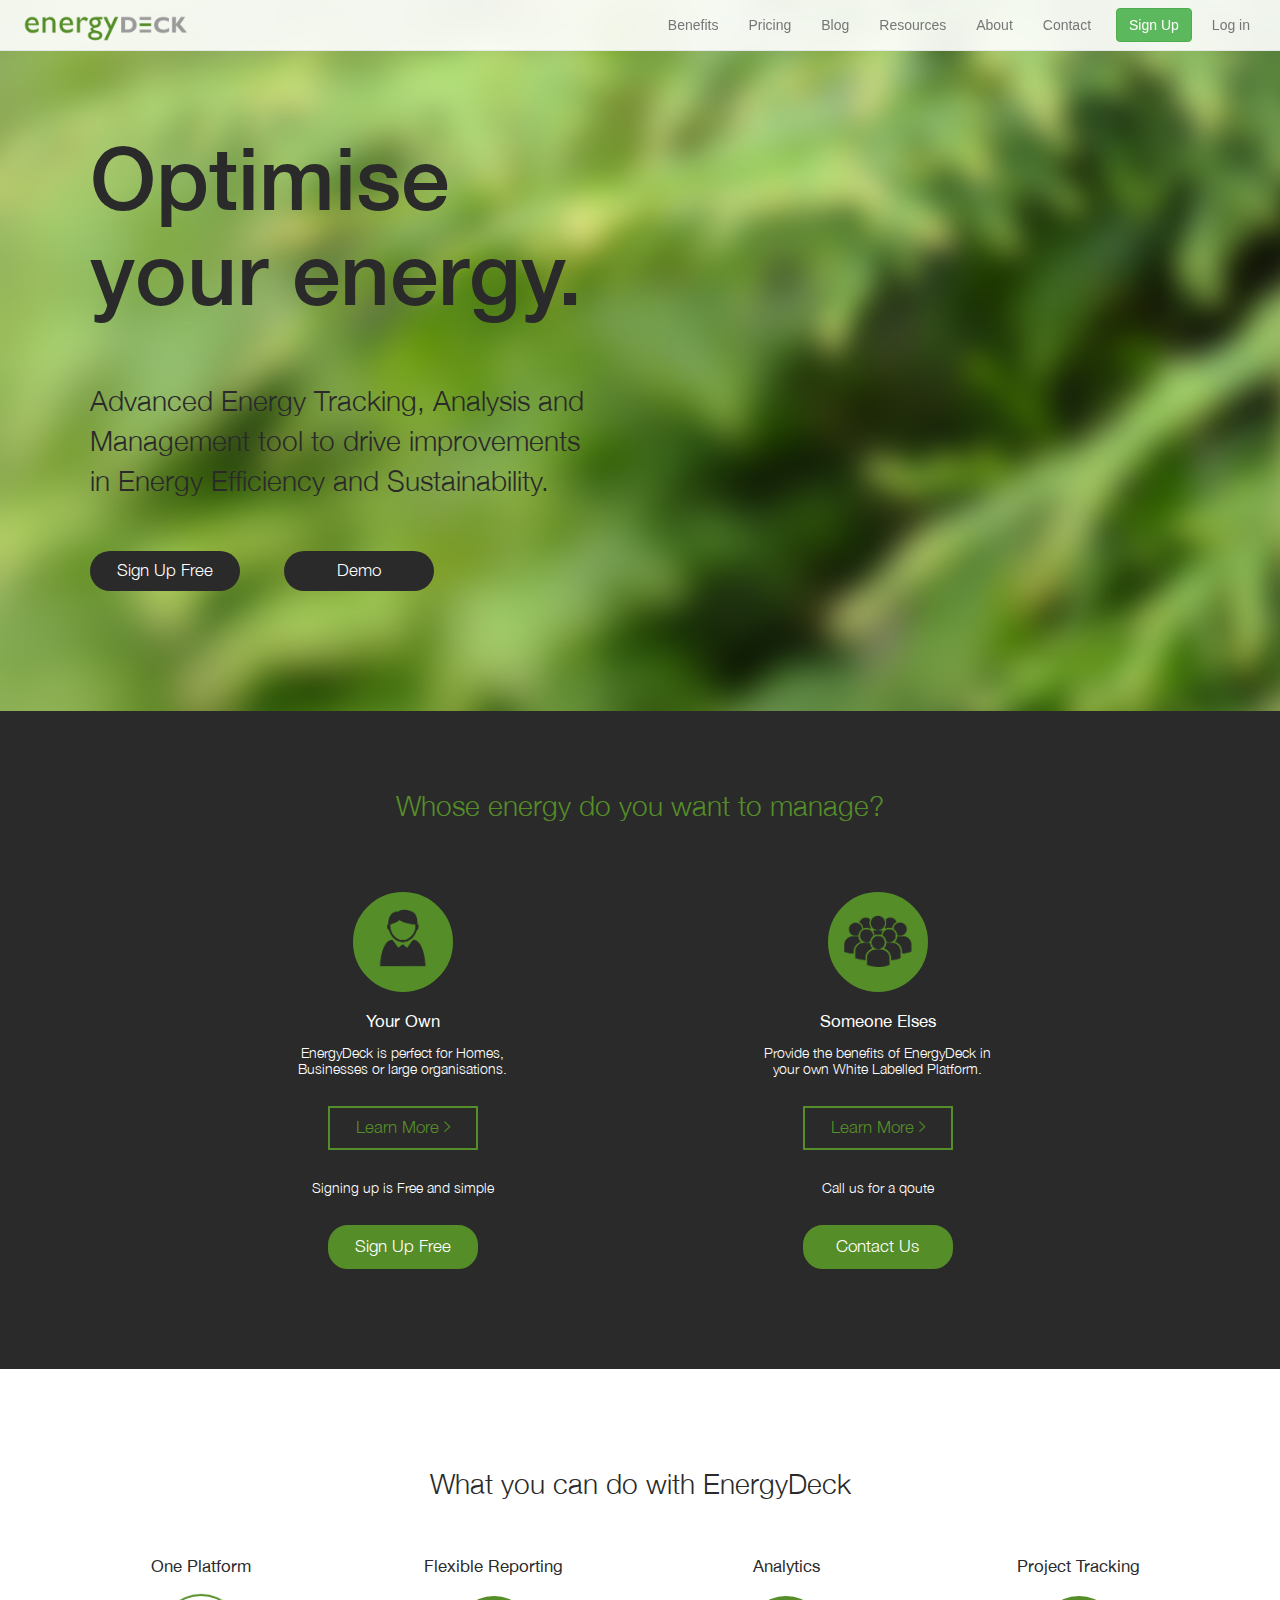
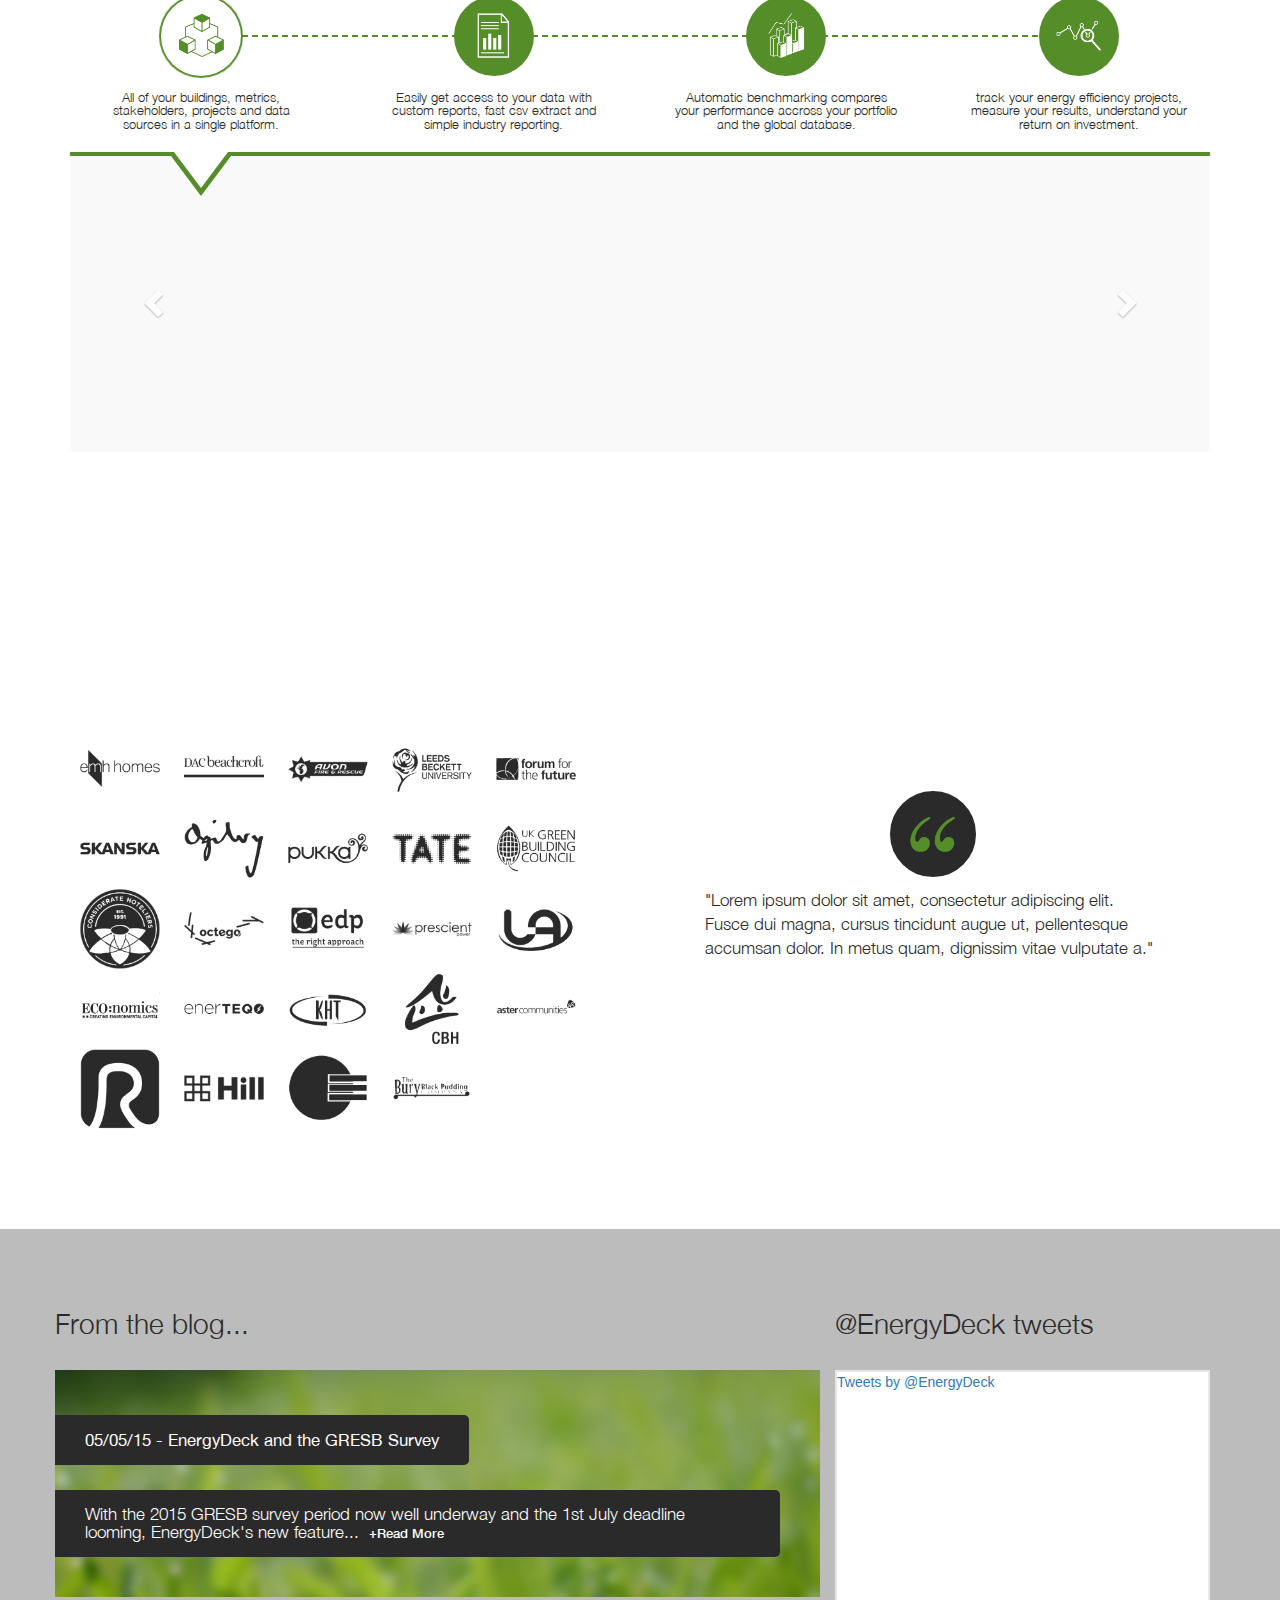
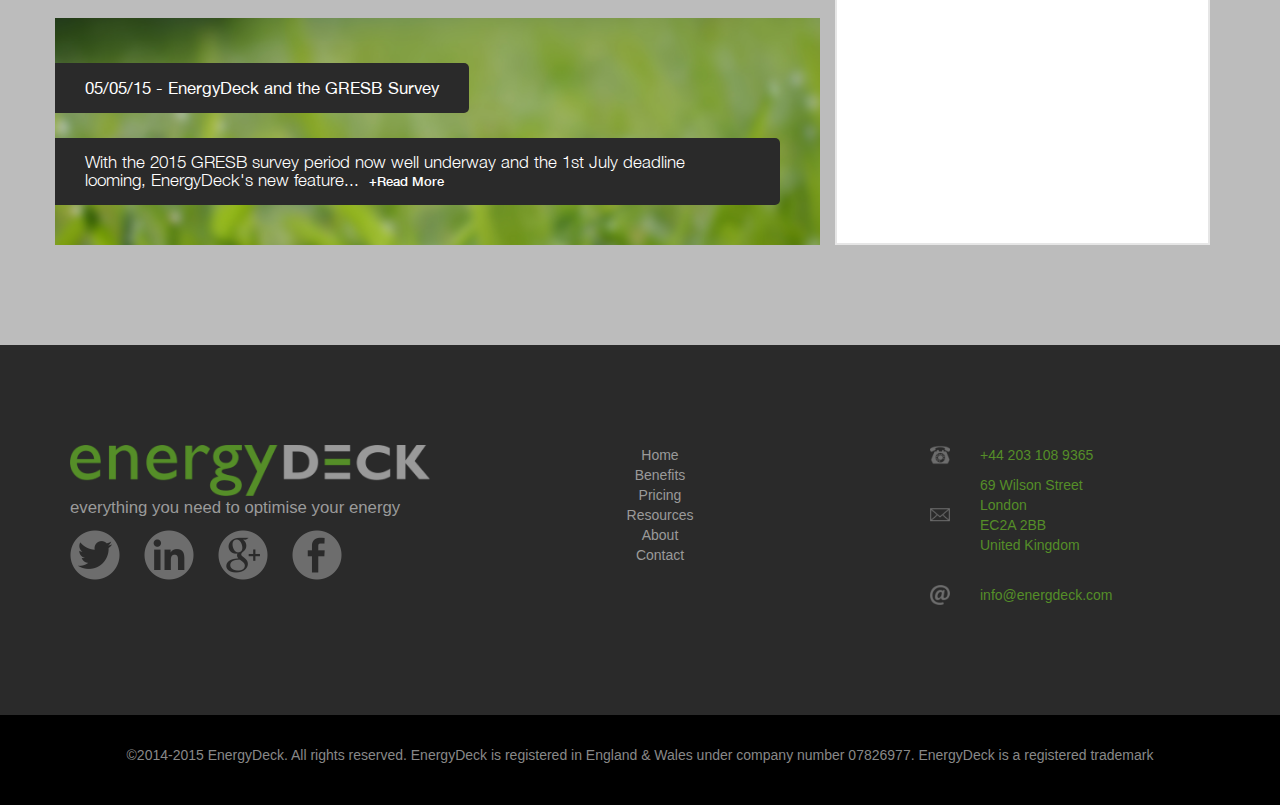
==== commit 6a5df008: "completed mobile version of home page" ====
--- a/index.html
+++ b/index.html
@@ -147,18 +147,7 @@
           <a class="ghost-button-learn hidden-md" href="benefits.html#residential">Learn More ></a>
         </div>
         <div class="col-xs-12 col-sm-12 col-md-4 profilesInner">
-          <h2>Signing up is Free and simple</h2>
-          <a class="ghost-button-go hidden-md" href="pricing.html#residential">Sign Up Free</a>
-        </div>
-      </div>
-      <div class="row">
-        <div class="col-md-4 profilesInner hidden-xs hidden-sm">
-        </div>
-        <div class="col-md-4 profilesInner hidden-xs hidden-sm">
-          <a class="ghost-button-learn hidden-xs hidden-sm" href="benefits.html#residential">Learn More ></a>
-        </div>
-        <div class="col-md-4 profilesInner hidden-xs hidden-sm">
-          <a class="ghost-button-go hidden-xs hidden-sm" href="pricing.html#residential">Sign Up Free</a>
+          <a class="ghost-button-go" href="pricing.html#residential">Sign Up Free</a>
         </div>
       </div><!--/residential-->
       <hr>
@@ -177,18 +166,7 @@
           <a class="ghost-button-learn hidden-md" href="benefits.html#enterprise">Learn More ></a>
         </div>
         <div class="col-xs-12 col-sm-12 col-md-4 profilesInner">
-          <h2>Call us for a qoute</h2>
-          <a class="ghost-button-go hidden-md" href="pricing.html#enterprise">Contact Us</a>
-        </div>
-      </div>
-      <div class="row">
-        <div class="col-md-4 profilesInner hidden-xs hidden-sm">
-        </div>
-        <div class="col-md-4 profilesInner hidden-xs hidden-sm">
-          <a class="ghost-button-learn hidden-xs hidden-sm" href="benefits.html#enterprise">Learn More ></a>
-        </div>
-        <div class="col-md-4 profilesInner hidden-xs hidden-sm">
-          <a class="ghost-button-go hidden-xs hidden-sm" href="pricing.html#enterprise">Contact Us</a>
+          <a class="ghost-button-go" href="pricing.html#enterprise">Contact Us</a>
         </div>
       </div><!--/enterprise-->
     </div><!--/container-->
@@ -417,7 +395,7 @@
               </a>
             </div><!--/6-->
             <div class="col-xs-12 col-sm-12 col-md-6 col-lg-6 col-xl-6 qoute">
-              <div class="circle"><img src="img/qoute.png" height="50" width="50"></div><p>"Lorem ipsum dolor sit amet, consectetur adipiscing elit. Fusce dui magna, cursus tincidunt augue ut, pellentesque accumsan dolor. In metus quam, dignissim vitae vulputate a, scelerisque ac diam. Lorem ipsum dolor sit amet, consectetur adipiscing elit. Fusce dui magna, cursus tincidunt augue ut, pellentesque accumsan dolor. In metus quam, dignissim vitae vulputate a, scelerisque ac diam."</p>
+              <div class="circle"><img src="img/qoute.png" height="50" width="50"></div><p>"Lorem ipsum dolor sit amet, consectetur adipiscing elit. Fusce dui magna, cursus tincidunt augue ut, pellentesque accumsan dolor. In metus quam, dignissim vitae vulputate a."</p>
             </div><!--/6-->
           </div><!--/row-->
         </div><!--/customer logos-->  
@@ -516,7 +494,6 @@
             </div>
           </div>
         </div>
-
       </div>
     </div>
     <div class="container-fluid subFooter">
--- a/css/style.css
+++ b/css/style.css
@@ -951,12 +951,118 @@
     padding-top: 16px; } }
 @media (max-width: 768px) {
   .navbar-signUp {
-    margin-left: 0px; }
+    margin-left: 10px; }
 
   .navbar-logIn {
     margin-right: 0px;
-    margin-left: 0px; } }
+    margin-left: 20px; } }
+@media (max-width: 460px) {
+  .topBanner {
+    padding-top: 30px;
+    padding-bottom: 0px; }
+    .topBanner h1 {
+      margin-top: 30px !important;
+      margin-bottom: 20px;
+      padding: 0 !important; }
+    .topBanner h2 {
+      margin: 0 !important;
+      padding: 0 !important; }
+    .topBanner .ghost-button {
+      margin-bottom: 0 !important; }
+    .topBanner .topBannerInnerRight {
+      margin-top: 0; }
+    .topBanner .videoWrapper {
+      margin-top: 0px; }
+
+  .navbar-logInSm {
+    display: none !important; }
+
+  .navbar-signUp2 {
+    display: none !important; }
+
+  .profiles h1 {
+    padding-top: 10px;
+    padding-bottom: 0px; }
+
+  .profilesInner h1 {
+    margin-top: 10px;
+    margin-bottom: 20px; }
+
+  .profilesInner h2 {
+    padding-top: 5px !important; }
+
+  .signUpTxt {
+    display: none; }
+
+  .profiles hr {
+    margin-top: 40px; }
+
+  .profiles {
+    padding-bottom: 40px; }
+
+  .features {
+    padding-top: 0;
+    padding-bottom: 30px; }
+    .features h1 {
+      padding-top: 10px; }
+
+  .featuresInner h1 {
+    font-size: 1.4em !important; }
+
+  .customers {
+    padding-bottom: 30px; }
+    .customers h1 {
+      padding-top: 20px; }
+
+  .qoute p {
+    padding: 50px 30px 30px 30px !important; }
+
+  .social {
+    padding-bottom: 30px; }
+    .social .socialInner {
+      margin: 0;
+      padding: 0; }
+      .social .socialInner h1 {
+        padding-top: 15px; }
+      .social .socialInner h2 {
+        display: block;
+        line-height: 20px;
+        padding: 10px;
+        margin: 0;
+        border-radius: 10px; }
+      .social .socialInner h3 {
+        padding: 10px;
+        margin-top: 20px;
+        border-radius: 10px; }
+      .social .socialInner .blog1 {
+        padding: 20px 20px 10px 20px;
+        margin-bottom: 20px; }
+      .social .socialInner .blog2 {
+        padding: 20px 20px 10px 20px;
+        margin-bottom: 0; }
+
+  footer {
+    padding-top: 30px; }
+    footer .social-icon {
+      padding: 5px !important; }
+    footer .subFooter {
+      margin-top: 30px; }
+      footer .subFooter p {
+        padding-bottom: 20px; } }
+@media (max-width: 750px) {
+  .customersInner .customer-logos img {
+    width: 40px;
+    height: auto; }
+
+  footer .ed-logo {
+    width: 50% !important; }
+
+  .topBannerInnerLeft h1 {
+    font-size: 3.5em !important; } }
 @media (max-width: 992px) {
+  .customersInner .customer-logos {
+    text-align: center; }
+
   .topBanner .topBannerInnerLeft {
     text-align: center; }
     .topBanner .topBannerInnerLeft h1 {
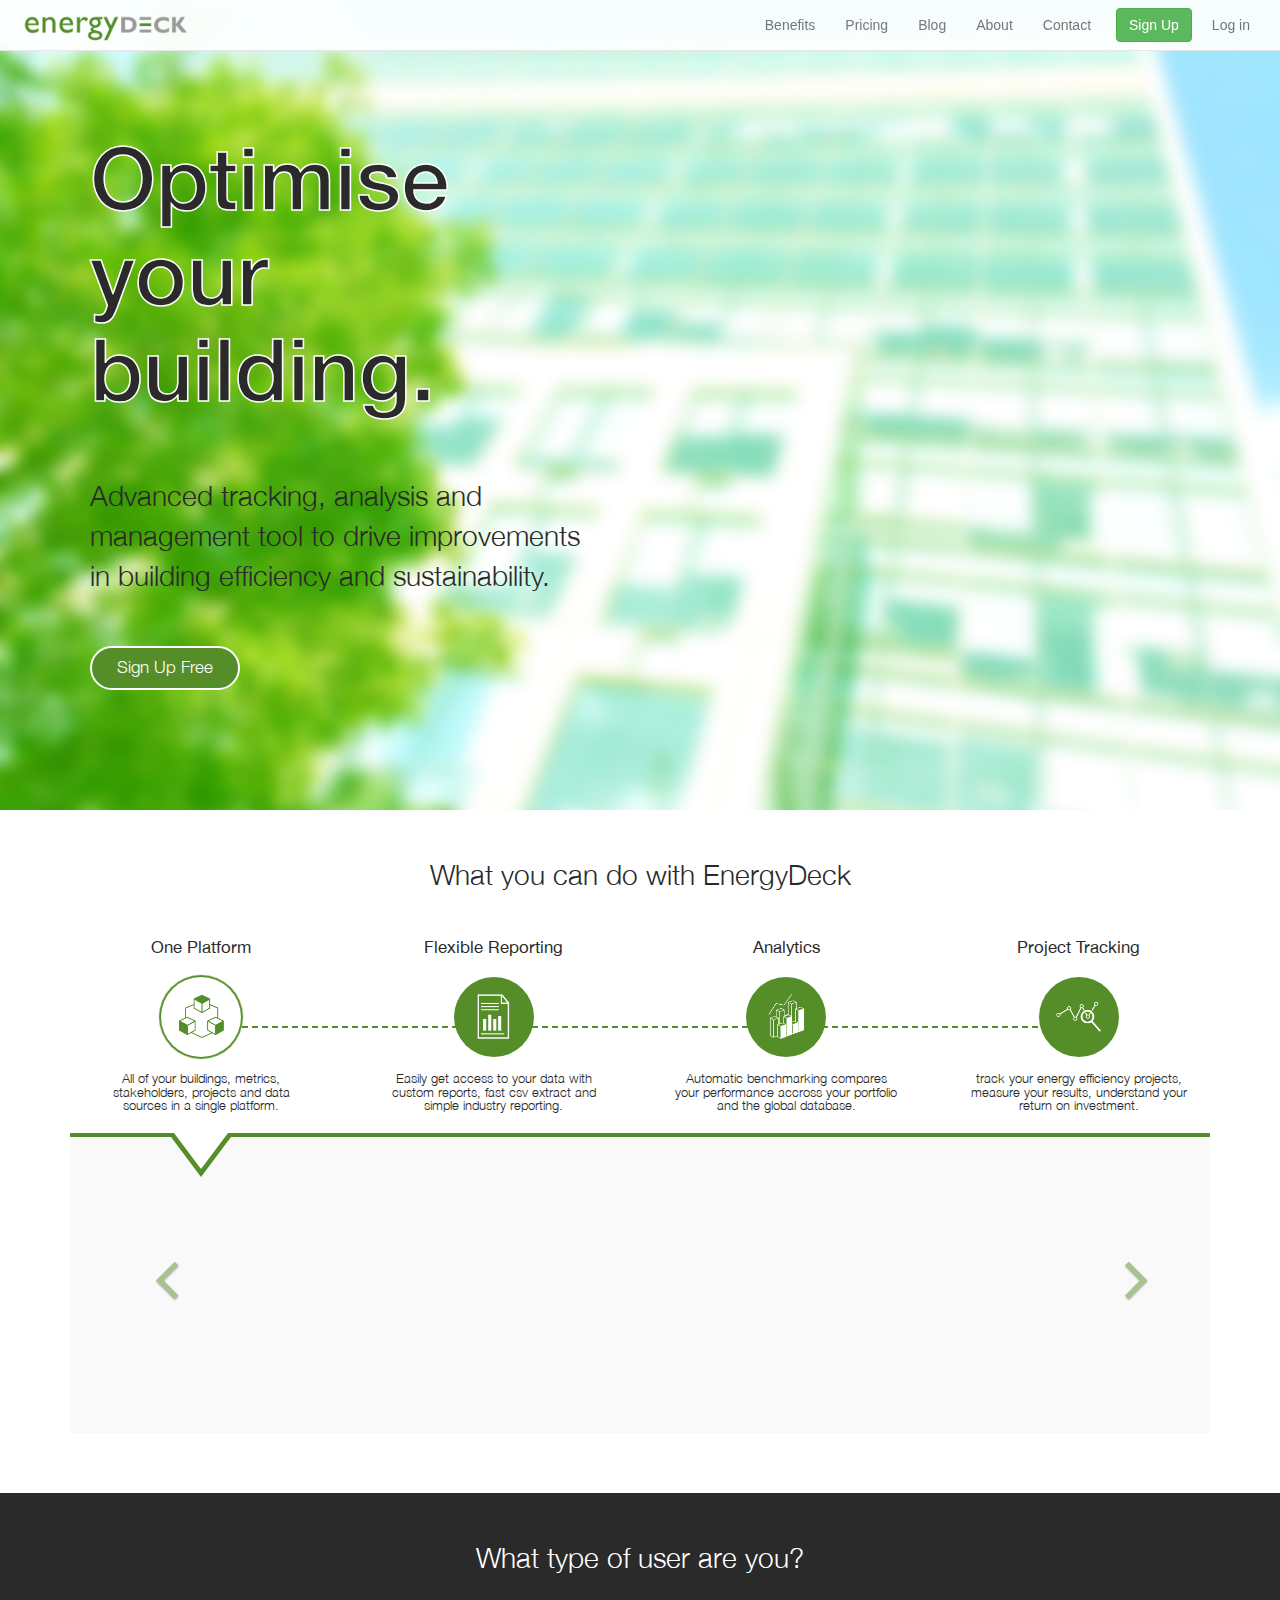
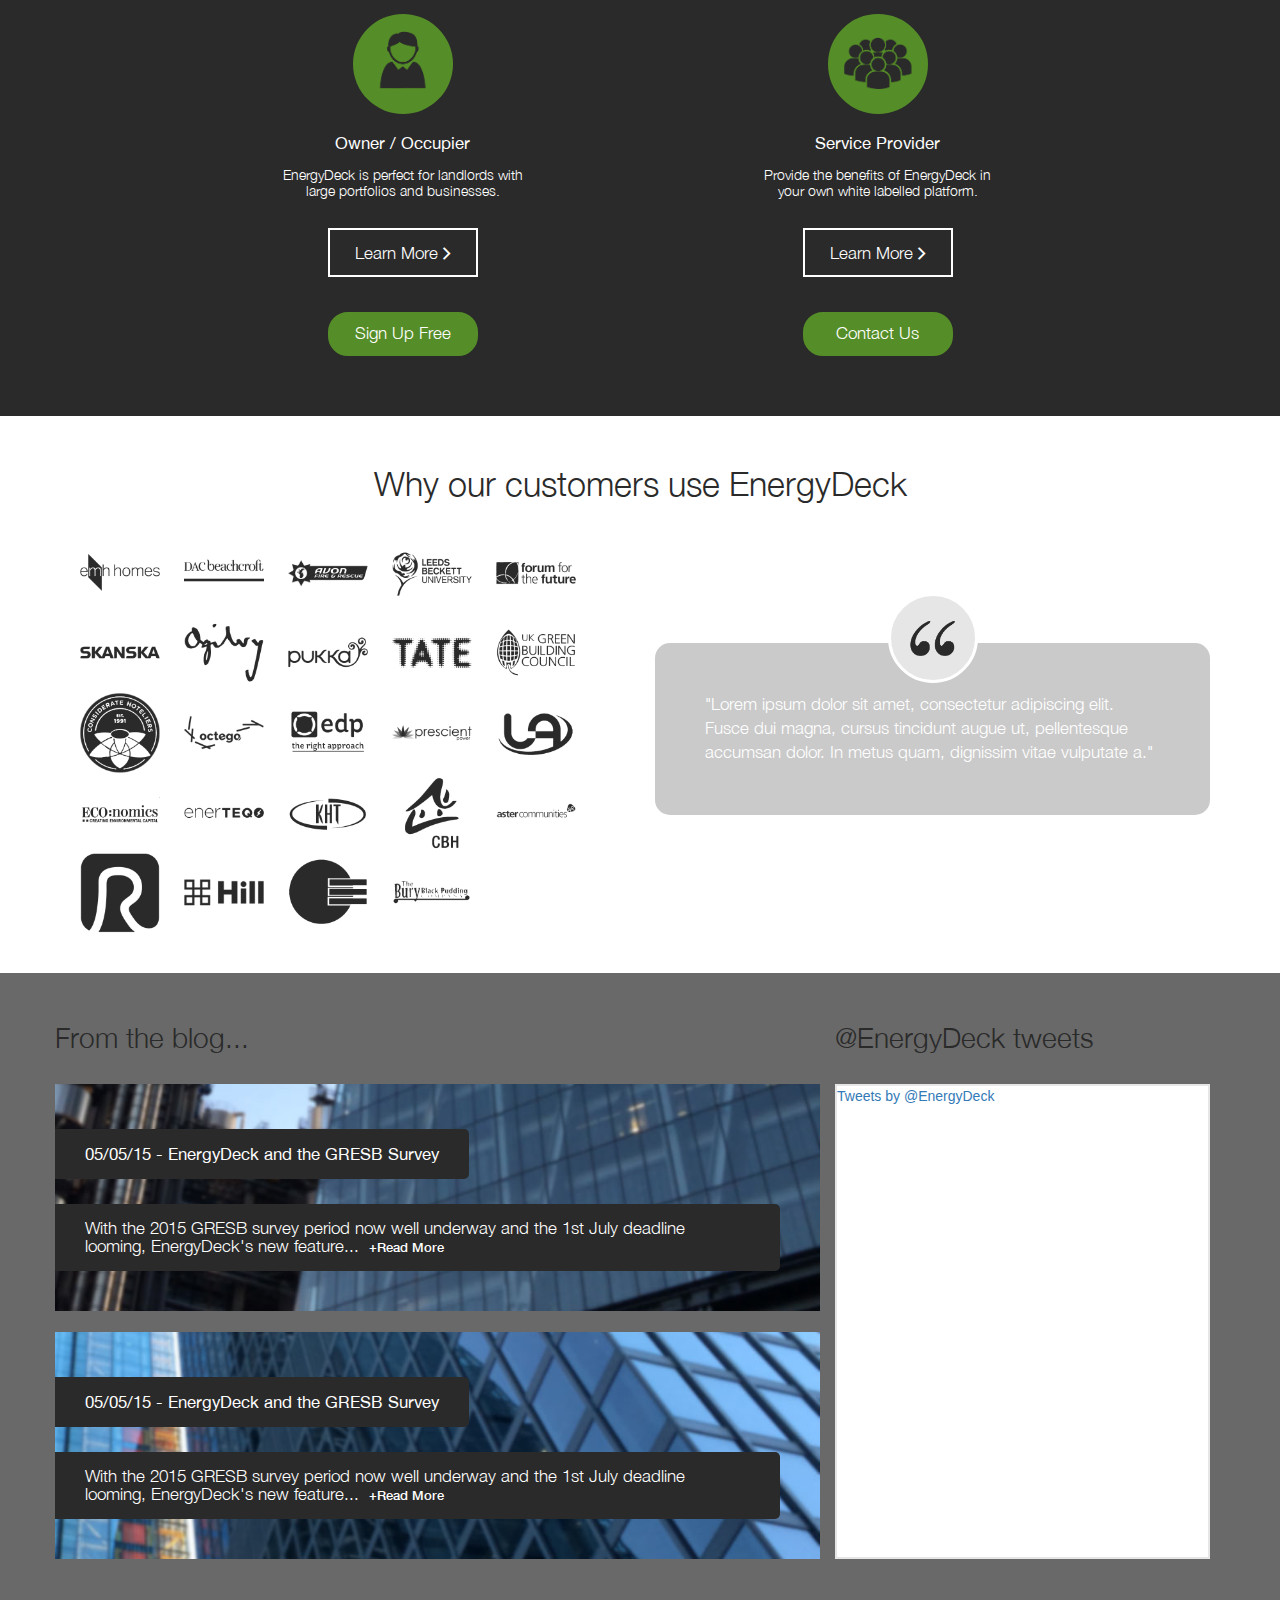
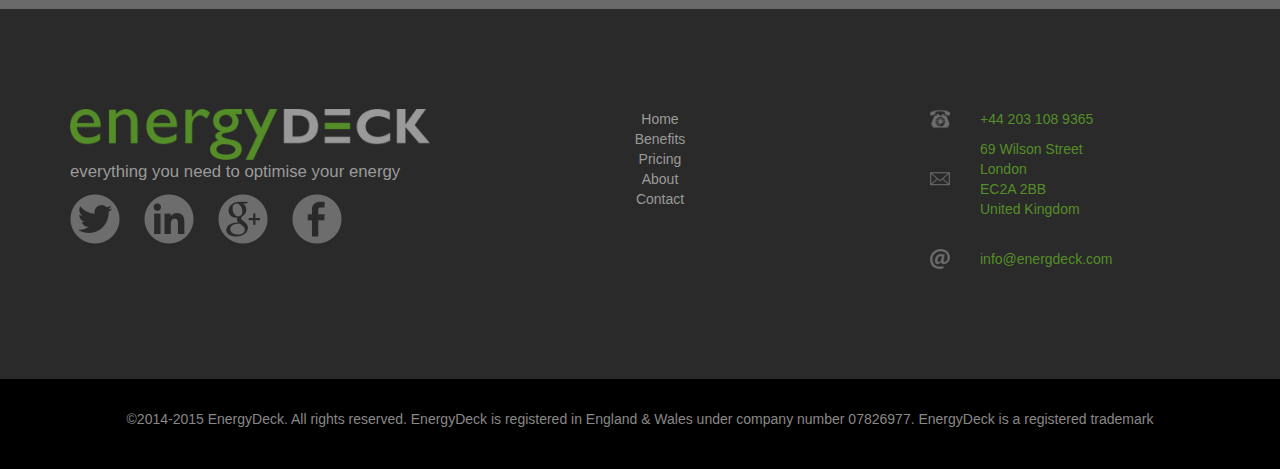
==== commit 4d322205: "final version 1.0" ====
--- a/index.html
+++ b/index.html
@@ -8,9 +8,7 @@
     <!-- The above 3 meta tags *must* come first in the head; any other head content must come *after* these tags -->
     <title>EnergyDeck</title>
     <!-- Bootstrap -->
-    <!--<link href='http://fonts.googleapis.com/css?family=Roboto:100,300,400,500,700,900|Roboto+Slab:400,700,300,100' rel='stylesheet' type='text/css'>-->
     <link href="css/bootstrap.min.css" rel="stylesheet">
-    <!--<link href="css/collapse.css" rel="stylesheet">-->
     <link href="css/style.css" rel="stylesheet">
     <link href="css/ionicons.css" rel="stylesheet">
     <!-- HTML5 shim and Respond.js for IE8 support of HTML5 elements and media queries -->
@@ -46,7 +44,6 @@
             <li><a href="benefits.html">Benefits</a></li>
             <li><a href="pricing.html">Pricing</a></li>
             <li><a href="blog.html">Blog</a></li>
-            <li><a href="resources.html">Resources</a></li>
             <li><a href="about.html">About</a></li>
             <li><a href="contact.html">Contact</a></li>
           </ul>
@@ -61,10 +58,9 @@
         <div class="row">
           <div class="col-xs-12 col-sm-12 col-md-7 col-lg-6 col-xl-6 topBannerInnerLeft">
             <div class="intro">
-              <h1>Optimise your energy.</h1>
-              <h2>Advanced Energy Tracking, Analysis and Management tool to drive improvements in Energy Efficiency and Sustainability.</h2>
+              <h1>Optimise your building.</h1>
+              <h2>Advanced tracking, analysis and management tool to drive improvements in building efficiency and sustainability.</h2>
               <a class="ghost-button" href="pricing.html">Sign Up Free</a>
-              <a class="ghost-button" href="resources.html#demo">Demo</a>
             </div>
           </div><!--/inner left-->
           <div class="col-xs-12 col-sm-12 col-md-5 col-lg-6 col-xl-6 topBannerInnerRight">
@@ -77,52 +73,185 @@
     </div><!--/fluid container-->
 <!--/TOP BANNER-->
 
+<!--FEATURES-->
+    <div class="container features">
+      <h1>What you can do with EnergyDeck</h1>
+      <div class="row">
+        <div class="line"><!--dotted line behind feature icons-->
+        </div>
+        <div class="col-xs-12 col-sm-12 col-md-3 col-lg-3 col-xl-3 featuresInner"><!--one platform-->
+          <h1>One Platform</h1>
+          <div data-target="#myCarousel" data-slide-to="0" class="circletag1 circletag1Select"><!--one platform icon-->
+          </div>
+          <h2>All of your buildings, metrics, stakeholders, projects and data sources in a single platform.</h2>
+        </div><!--/one platform-->
+        <div class="col-xs-12 col-sm-12 col-md-3 col-lg-3 col-xl-3 featuresInner"><!--flexible reporting-->
+          <h1>Flexible Reporting</h1>
+          <div data-target="#myCarousel" data-slide-to="1" class="circletag2"><!--flexbile reporting icon-->
+          </div>
+          <h2>Easily get access to your data with custom reports, fast csv extract and simple industry reporting.</h2>
+        </div><!--/flexible reporting-->
+        <div class="col-xs-12 col-sm-12 col-md-3 col-lg-3 col-xl-3 featuresInner"><!--analytics-->
+          <h1>Analytics</h1>
+          <div data-target="#myCarousel" data-slide-to="2" class="circletag3"><!--analytics icon-->
+          </div>
+          <h2>Automatic benchmarking compares your performance accross your portfolio and the global database.</h2>
+        </div><!--/analytics-->
+        <div class="col-xs-12 col-sm-12 col-md-3 col-lg-3 col-xl-3 featuresInner"><!--project tracking-->
+          <h1>Project Tracking</h1>
+          <div data-target="#myCarousel" data-slide-to="3" class="circletag4"><!--project tracking icon-->
+          </div>
+          <h2>track your energy efficiency projects, measure your results, understand your return on investment.</h2>
+        </div><!--/project tracking-->
+      </div><!--/row-->
+      <div class="row">
+        <div class="col-xs-12 col-sm-12 col-md-12 col-lg-12 col-xl-12 featuresSlider">
+          <div class="slider">
+            <div id="myCarousel" class="carousel slide">
+              <div class="carousel-inner">
+
+      <!--one platform slide-->
+                <div class="item active">
+                  <div class="row"><!--triangle at top of slide-->
+                    <div class="col-xs-3 col-sm-3 col-md-3 col-lg-3 col-xl-3 analyticsSlide">
+                      <div class="triangle">
+                      </div>
+                      <div class="triangleInner">
+                      </div>
+                    </div>
+                    <div class="col-xs-3 col-sm-3 col-md-3 col-lg-3 col-xl-3 analyticsSlide">
+                    </div>
+                    <div class="col-xs-3 col-sm-3 col-md-3 col-lg-3 col-xl-3 analyticsSlide">
+                    </div>
+                    <div class="col-xs-3 col-sm-3 col-md-3 col-lg-3 col-xl-3 analyticsSlide">
+                    </div>
+                  </div><!--/triangle at top of slide-->
+                  <div class="row"><!--fisrt row of slide-->
+                  </div><!--/row-->
+                </div>
+      <!--/one platform slide-->
+
+      <!--flexible reporting slide-->
+                <div class="item">
+                  <div class="row"><!--triangle at top of slide-->
+                    <div class="col-xs-3 col-sm-3 col-md-3 col-lg-3 col-xl-3 analyticsSlide">
+                    </div>
+                    <div class="col-xs-3 col-sm-3 col-md-3 col-lg-3 col-xl-3 analyticsSlide">
+                      <div class="triangle">
+                      </div>
+                      <div class="triangleInner">
+                      </div>
+                    </div>
+                    <div class="col-xs-3 col-sm-3 col-md-3 col-lg-3 col-xl-3 analyticsSlide">
+                    </div>
+                    <div class="col-xs-3 col-sm-3 col-md-3 col-lg-3 col-xl-3 analyticsSlide">
+                    </div>
+                  </div><!--/triangle at top of slide-->
+                  <div class="carousel-caption">
+                    <h3>Slide 2</h3>
+                    <p>Slide 2 Description</p>
+                  </div>
+                </div>
+      <!--/flexible reporting slide-->
+
+      <!--analytics slide-->
+                <div class="item">
+                  <div class="row"><!--triangle at top of slide-->
+                    <div class="col-xs-3 col-sm-3 col-md-3 col-lg-3 col-xl-3 analyticsSlide">
+                    </div>
+                    <div class="col-xs-3 col-sm-3 col-md-3 col-lg-3 col-xl-3 analyticsSlide">
+                    </div>
+                    <div class="col-xs-3 col-sm-3 col-md-3 col-lg-3 col-xl-3 analyticsSlide">
+                      <div class="triangle">
+                      </div>
+                      <div class="triangleInner">
+                      </div>
+                    </div>
+                    <div class="col-xs-3 col-sm-3 col-md-3 col-lg-3 col-xl-3 analyticsSlide">
+                    </div>
+                  </div><!--/triangle at top of slide-->
+                  <div class="carousel-caption">
+                    <h3>Slide 3</h3>
+                    <p>Slide 3 Description</p>
+                  </div>
+                </div>
+      <!--/analytics slide-->
+
+      <!--project tracking slide-->
+                <div class="item">
+                  <div class="row"><!--triangle at top of slide-->
+                    <div class="col-xs-3 col-sm-3 col-md-3 col-lg-3 col-xl-3 analyticsSlide">
+                    </div>
+                    <div class="col-xs-3 col-sm-3 col-md-3 col-lg-3 col-xl-3 analyticsSlide">
+                    </div>
+                    <div class="col-xs-3 col-sm-3 col-md-3 col-lg-3 col-xl-3 analyticsSlide">
+                    </div>
+                    <div class="col-xs-3 col-sm-3 col-md-3 col-lg-3 col-xl-3 analyticsSlide">
+                      <div class="triangle">
+                      </div>
+                      <div class="triangleInner">
+                      </div>
+                    </div>
+                  </div><!--/triangle at top of slide-->
+                  <div class="carousel-caption">
+                    <h3>Slide 4</h3>
+                    <p>Slide 4 Description</p>
+                  </div>
+                </div>
+      <!--project tracking slide-->
+
+              </div><!--/carousel-inner-->
+              <a class="left carousel-control" href="#myCarousel" role="button" data-slide="prev"><!--previous slide control-->
+                <i class="ion-ios-arrow-back"></i>
+              </a><!--/control prev-->
+              <a class="right carousel-control" href="#myCarousel" role="button" data-slide="next"><!--next slide control-->
+                <i class="ion-ios-arrow-forward"></i>
+              </a><!--/control next-->
+            </div><!--/#myCarousel-->
+          </div><!--/slider-->
+        </div><!--/featuresSlider-->
+      </div><!--/row-->
+    </div><!--/features container-->
+<!--END OF FEATURES-->
+
 <!--PROFILES-->
   <div class="container-fluid profiles hidden-md hidden-sm hidden-xs">
     <div class="container">
-      <h1>Whose energy do you want to manage?</h1>
+      <h1>What type of user are you?</h1>
       <div class="row"><!--icons row-->
         <div class="col-lg-5 col-xl-5 col-lg-offset-1 col-xl-offset-1 profilesInner">
-          <div class="circletagYours">
+          <div class="circletagYoursSolid">
           </div>
         </div>
         <div class="col-lg-5 col-xl-5 profilesInner">
-          <div class="circletagSomeoneElse">
+          <div class="circletagSomeoneElseSolid">
           </div>
         </div>
       </div><!--/icons row-->
       <div class="row"><!--descriptions row-->
         <div class="col-lg-5 col-xl-5 col-lg-offset-1 col-xl-offset-1 profilesInner">
-          <h1>Your Own</h1>
-          <h2>EnergyDeck is perfect for Homes, Businesses or large organisations.</h2>
+          <h1>Owner / Occupier</h1>
+          <h2>EnergyDeck is perfect for landlords with large portfolios and businesses.</h2>
         </div>
         <div class="col-lg-5 col-xl-5 profilesInner">
-          <h1>Someone Elses</h1>
-          <h2>Provide the benefits of EnergyDeck in your own White Labelled Platform.</h2>
+          <h1>Service Provider</h1>
+          <h2>Provide the benefits of EnergyDeck in your own white labelled platform.</h2>
         </div>
       </div><!--/descriptions row-->
       <div class="row"><!--learn CTA row-->
         <div class="col-lg-5 col-xl-5 col-lg-offset-1 col-xl-offset-1 profilesInner">
-          <a class="ghost-button-learn" href="benefits.html#residential">Learn More <i class="icons ion-ios-arrow-right"></i></a>
+          <a class="ghost-button-learn" href="benefits.html#owner-tenant">Learn More <i class="icons ion-ios-arrow-forward"></i></a>
         </div>
         <div class="col-lg-5 col-xl-5 profilesInner">
-          <a class="ghost-button-learn" href="benefits.html#enterprise">Learn More <i class="icons ion-ios-arrow-right"></i></a>
+          <a class="ghost-button-learn" href="benefits.html#service-provider">Learn More <i class="icons ion-ios-arrow-forward"></i></a>
         </div>
       </div><!--/learn CTA row-->
-      <div class="row"><!--sign up text row-->
-        <div class="col-lg-5 col-xl-5 col-lg-offset-1 col-xl-offset-1 profilesInner">
-          <h2 class="sign-up">Signing up is Free and simple</h2>
-        </div>
-        <div class="col-lg-5 col-xl-5 profilesInner">
-          <h2 class="sign-up">Call us for a qoute</h2>
-        </div>
-      </div><!--/sign up text row-->
       <div class="row"><!--sign up CTA row-->
         <div class="col-lg-5 col-xl-5 col-lg-offset-1 col-xl-offset-1 profilesInner">
-          <a class="ghost-button-go" href="pricing.html#residential">Sign Up Free</a>
+          <a class="ghost-button-go" href="pricing.html#owner-tenant">Sign Up Free</a>
         </div>
         <div class="col-lg-5 col-xl-5 profilesInner">
-          <a class="ghost-button-go" href="pricing.html#enterprise">Contact Us</a>
+          <a class="ghost-button-go" href="pricing.html#service-provider">Contact Us</a>
         </div>
       </div><!--/sign up CTA row-->
     </div><!--/container-->
@@ -144,16 +273,16 @@
         </div>
         <div class="col-xs-12 col-sm-12 col-md-4 profilesInner">
           <h2>EnergyDeck is perfect for Homes, Businesses or large organisations.</h2>
-          <a class="ghost-button-learn hidden-md" href="benefits.html#residential">Learn More ></a>
-        </div>
-        <div class="col-xs-12 col-sm-12 col-md-4 profilesInner">
-          <a class="ghost-button-go" href="pricing.html#residential">Sign Up Free</a>
+          <a class="ghost-button-learn" href="benefits.html#owner-tenant">Learn More <i class="ion-ios-arrow-forward"></i></a>
+        </div>
+        <div class="col-xs-12 col-sm-12 col-md-4 profilesInner">
+          <a class="ghost-button-go" href="pricing.html#owner-tenant">Sign Up Free</a>
         </div>
       </div><!--/residential-->
       <hr>
       <div class="row"><!--enterprise-->
         <div class="col-xs-12 col-sm-12 col-md-12 profilesInner">
-          <h1>Someone Elses</h1>
+          <h1>Someone Else's</h1>
         </div>
       </div>
       <div class="row">
@@ -163,156 +292,15 @@
         </div>
         <div class="col-xs-12 col-sm-12 col-md-4 profilesInner">
           <h2>Provide the benefits of EnergyDeck in your own White Labelled Platform.</h2>
-          <a class="ghost-button-learn hidden-md" href="benefits.html#enterprise">Learn More ></a>
-        </div>
-        <div class="col-xs-12 col-sm-12 col-md-4 profilesInner">
-          <a class="ghost-button-go" href="pricing.html#enterprise">Contact Us</a>
+          <a class="ghost-button-learn mo" href="benefits.html#service-provider">Learn More ></a>
+        </div>
+        <div class="col-xs-12 col-sm-12 col-md-4 profilesInner">
+          <a class="ghost-button-go" href="pricing.html#service-provider">Contact Us</a>
         </div>
       </div><!--/enterprise-->
     </div><!--/container-->
   </div><!--/fluid container-->
 <!--END OF PROFILES SMALL-->
-
-<!--FEATURES-->
-    <div class="container features">
-      <h1>What you can do with EnergyDeck</h1>
-      <div class="row">
-        <div class="line"><!--dotted line behind feature icons-->
-        </div>
-        <div class="col-xs-12 col-sm-12 col-md-3 col-lg-3 col-xl-3 featuresInner"><!--one platform-->
-          <h1>One Platform</h1>
-          <div data-target="#myCarousel" data-slide-to="0" class="circletag1 circletag1Select"><!--one platform icon-->
-          </div>
-          <h2>All of your buildings, metrics, stakeholders, projects and data sources in a single platform.</h2>
-        </div><!--/one platform-->
-        <div class="col-xs-12 col-sm-12 col-md-3 col-lg-3 col-xl-3 featuresInner"><!--flexible reporting-->
-          <h1>Flexible Reporting</h1>
-          <div data-target="#myCarousel" data-slide-to="1" class="circletag2"><!--flexbile reporting icon-->
-          </div>
-          <h2>Easily get access to your data with custom reports, fast csv extract and simple industry reporting.</h2>
-        </div><!--/flexible reporting-->
-        <div class="col-xs-12 col-sm-12 col-md-3 col-lg-3 col-xl-3 featuresInner"><!--analytics-->
-          <h1>Analytics</h1>
-          <div data-target="#myCarousel" data-slide-to="2" class="circletag3"><!--analytics icon-->
-          </div>
-          <h2>Automatic benchmarking compares your performance accross your portfolio and the global database.</h2>
-        </div><!--/analytics-->
-        <div class="col-xs-12 col-sm-12 col-md-3 col-lg-3 col-xl-3 featuresInner"><!--project tracking-->
-          <h1>Project Tracking</h1>
-          <div data-target="#myCarousel" data-slide-to="3" class="circletag4"><!--project tracking icon-->
-          </div>
-          <h2>track your energy efficiency projects, measure your results, understand your return on investment.</h2>
-        </div><!--/project tracking-->
-      </div><!--/row-->
-      <div class="row">
-        <div class="col-xs-12 col-sm-12 col-md-12 col-lg-12 col-xl-12 featuresSlider">
-          <div class="slider">
-            <div id="myCarousel" class="carousel slide">
-              <div class="carousel-inner">
-
-      <!--one platform slide-->
-                <div class="item active">
-                  <div class="row"><!--triangle at top of slide-->
-                    <div class="col-xs-3 col-sm-3 col-md-3 col-lg-3 col-xl-3 analyticsSlide">
-                      <div class="triangle">
-                      </div>
-                      <div class="triangleInner">
-                      </div>
-                    </div>
-                    <div class="col-xs-3 col-sm-3 col-md-3 col-lg-3 col-xl-3 analyticsSlide">
-                    </div>
-                    <div class="col-xs-3 col-sm-3 col-md-3 col-lg-3 col-xl-3 analyticsSlide">
-                    </div>
-                    <div class="col-xs-3 col-sm-3 col-md-3 col-lg-3 col-xl-3 analyticsSlide">
-                    </div>
-                  </div><!--/triangle at top of slide-->
-                  <div class="row"><!--fisrt row of slide-->
-                  </div><!--/row-->
-                </div>
-      <!--/one platform slide-->
-
-      <!--flexible reporting slide-->
-                <div class="item">
-                  <div class="row"><!--triangle at top of slide-->
-                    <div class="col-xs-3 col-sm-3 col-md-3 col-lg-3 col-xl-3 analyticsSlide">
-                    </div>
-                    <div class="col-xs-3 col-sm-3 col-md-3 col-lg-3 col-xl-3 analyticsSlide">
-                      <div class="triangle">
-                      </div>
-                      <div class="triangleInner">
-                      </div>
-                    </div>
-                    <div class="col-xs-3 col-sm-3 col-md-3 col-lg-3 col-xl-3 analyticsSlide">
-                    </div>
-                    <div class="col-xs-3 col-sm-3 col-md-3 col-lg-3 col-xl-3 analyticsSlide">
-                    </div>
-                  </div><!--/triangle at top of slide-->
-                  <div class="carousel-caption">
-                    <h3>Slide 2</h3>
-                    <p>Slide 2 Description</p>
-                  </div>
-                </div>
-      <!--/flexible reporting slide-->
-
-      <!--analytics slide-->
-                <div class="item">
-                  <div class="row"><!--triangle at top of slide-->
-                    <div class="col-xs-3 col-sm-3 col-md-3 col-lg-3 col-xl-3 analyticsSlide">
-                    </div>
-                    <div class="col-xs-3 col-sm-3 col-md-3 col-lg-3 col-xl-3 analyticsSlide">
-                    </div>
-                    <div class="col-xs-3 col-sm-3 col-md-3 col-lg-3 col-xl-3 analyticsSlide">
-                      <div class="triangle">
-                      </div>
-                      <div class="triangleInner">
-                      </div>
-                    </div>
-                    <div class="col-xs-3 col-sm-3 col-md-3 col-lg-3 col-xl-3 analyticsSlide">
-                    </div>
-                  </div><!--/triangle at top of slide-->
-                  <div class="carousel-caption">
-                    <h3>Slide 3</h3>
-                    <p>Slide 3 Description</p>
-                  </div>
-                </div>
-      <!--/analytics slide-->
-
-      <!--project tracking slide-->
-                <div class="item">
-                  <div class="row"><!--triangle at top of slide-->
-                    <div class="col-xs-3 col-sm-3 col-md-3 col-lg-3 col-xl-3 analyticsSlide">
-                    </div>
-                    <div class="col-xs-3 col-sm-3 col-md-3 col-lg-3 col-xl-3 analyticsSlide">
-                    </div>
-                    <div class="col-xs-3 col-sm-3 col-md-3 col-lg-3 col-xl-3 analyticsSlide">
-                    </div>
-                    <div class="col-xs-3 col-sm-3 col-md-3 col-lg-3 col-xl-3 analyticsSlide">
-                      <div class="triangle">
-                      </div>
-                      <div class="triangleInner">
-                      </div>
-                    </div>
-                  </div><!--/triangle at top of slide-->
-                  <div class="carousel-caption">
-                    <h3>Slide 4</h3>
-                    <p>Slide 4 Description</p>
-                  </div>
-                </div>
-      <!--project tracking slide-->
-
-              </div><!--/carousel-inner-->
-              <a class="left carousel-control" href="#myCarousel" role="button" data-slide="prev"><!--previous slide control-->
-                <span class="glyphicon glyphicon-chevron-left"></span>
-              </a><!--/control prev-->
-              <a class="right carousel-control" href="#myCarousel" role="button" data-slide="next"><!--next slide control-->
-                <span class="glyphicon glyphicon-chevron-right"></span>
-              </a><!--/control next-->
-            </div><!--/#myCarousel-->
-          </div><!--/slider-->
-        </div><!--/featuresSlider-->
-      </div><!--/row-->
-    </div><!--/features container-->
-<!--END OF FEATURES-->
 
 <!--CUSTOMERS-->
     <div class="container-fluid customers">
@@ -449,22 +437,10 @@
             <li><a href="index.html">Home</a></li>
             <li><a href="benefits.html">Benefits</a></li>
             <li><a href="pricing.html">Pricing</a></li>
-            <li><a href="resources.html">Resources</a></li>
             <li><a href="about.html">About</a></li>
             <li><a href="contact.html">Contact</a></li>
           </ul>
         </div>
-       <!-- <div class="col-xs-12 col-sm-12 col-md-2 col-lg-2 col-xl-2 footerCTALinks">
-          <ul>
-            <li>Residential:
-            <span><a href="pricing.html#residential">Sign Up Free</a></span></li>
-            <li>Enterprise:
-            <span><a href="pricing.html#enterprise">Free Trial</a></span></li>
-            <li>Service Providers:
-            <span><a href="pricing.html#serviceProviders">Contact Us</a></span></li>
-          </ul>
-        </div>-->
-
         <div class="col-xs-12 col-sm-12 col-md-4 col-lg-4 col-xl-4 footerContact">
           <div class="row">
             <div class="col-xs-12 col-sm-12 col-md-4 col-lg-4 col-xl-4 footerContact">
@@ -505,7 +481,6 @@
     </div>
   </footer>
 <!--END OF FOOTER ////////////////////////////////////////////////-->
-
 
     <!-- jQuery (necessary for Bootstrap's JavaScript plugins) -->
     <script src="https://ajax.googleapis.com/ajax/libs/jquery/1.11.1/jquery.min.js"></script>
--- a/css/style.css
+++ b/css/style.css
@@ -33,11 +33,6 @@
 .navbar-signUp2 {
   margin-right: 10px; }
 
-/*
-.noCollapse {
-	float: right;
-	display: inline;
-}*/
 .navbar-logIn {
   margin-right: 0px;
   margin-left: 20px; }
@@ -49,7 +44,7 @@
 
 .topBanner {
   min-height: auto;
-  background: url(../img/banner22.jpg) no-repeat center center fixed;
+  background: url(../img/newbg26.jpg) no-repeat center center fixed;
   -webkit-background-size: cover;
   -moz-background-size: cover;
   -o-background-size: cover;
@@ -57,16 +52,12 @@
   background-color: #558e28;
   padding-bottom: 100px;
   padding-top: 90px; }
-  .topBanner .announce h1 {
-    color: #e5e5e5;
-    font-family: 'Roboto Slab', serif;
-    font-weight: 700;
-    font-size: 2em;
-    line-height: 40px;
-    padding-top: 25px;
-    text-align: center; }
   .topBanner .topBannerInnerLeft h1 {
     color: #2a2a2a;
+    -webkit-text-fill-color: #2a2a2a;
+    /* Will override color (regardless of order) */
+    -webkit-text-stroke-width: 1.5px;
+    -webkit-text-stroke-color: #fff;
     font-family: helveticaMedium;
     font-size: 6.2em;
     padding: 20px; }
@@ -89,8 +80,10 @@
     font-family: helveticaLight;
     font-size: 1.2em;
     transition-duration: 1s;
-    background-color: #2a2a2a; }
+    background-color: #558e28;
+    border: solid 2px #fff; }
   .topBanner .topBannerInnerLeft .ghost-button:hover {
+    border: solid 2px #2a2a2a;
     background-color: #558e28;
     transition-duration: 1s;
     color: #fff; }
@@ -110,27 +103,272 @@
       left: 0;
       width: 100%;
       height: 100%; }
-  .topBanner .topBannerInnerAnnounce h1 {
-    color: #e5e5e5;
+
+.triangle {
+  display: block;
+  margin: 0 auto;
+  width: 0;
+  height: 0;
+  border-left: 30px solid transparent;
+  border-right: 30px solid transparent;
+  border-top: 40px solid #558e28; }
+
+.triangleInner {
+  display: block;
+  margin: 0 auto;
+  width: 0;
+  height: 0;
+  border-left: 27px solid transparent;
+  border-right: 27px solid transparent;
+  border-top: 36px solid #fff;
+  position: relative;
+  top: -44px;
+  padding-bottom: 0;
+  margin-bottom: 0; }
+
+.features {
+  padding-top: 20px;
+  padding-bottom: 30px; }
+  .features .line {
+    background-color: transparent;
+    height: 2px;
+    border-top-style: dashed;
+    border-top-color: #558e28;
+    border-top-width: 2px;
+    position: relative;
+    top: 120px;
+    width: 80%;
+    margin: 0 auto; }
+  .features h1 {
+    text-align: center;
+    font-size: 2em;
     font-family: helveticaLight;
-    font-size: 2em;
-    line-height: 40px;
-    padding-top: 25px;
-    text-align: left; }
-  .topBanner .topBannerInnerAnnounce .videoWrapper {
-    position: relative;
-    padding-bottom: 56.25%;
-    /* 16:9 */
-    padding-top: 25px;
-    height: 0;
-    margin-top: 40px;
-    margin-bottom: 40px; }
-  .topBanner .topBannerInnerAnnounce .videoWrapper iframe {
-    position: absolute;
-    top: 0;
-    left: 0;
-    width: 100%;
-    height: 100%; }
+    color: #2a2a2a;
+    padding-bottom: 5px;
+    padding-top: 10px; }
+  .features .featuresInner h1 {
+    font-size: 1.2em;
+    text-align: center;
+    font-family: helveticaRegular;
+    color: #2a2a2a;
+    margin-bottom: 15px; }
+  .features .featuresInner h2 {
+    margin-top: 15px;
+    font-size: .9em;
+    text-align: center;
+    font-family: helveticaLight;
+    margin-bottom: 20px;
+    padding-left: 20px;
+    padding-right: 20px;
+    color: #2a2a2a; }
+  .features .featuresInner .circletag1 {
+    display: block;
+    width: 80px;
+    height: 80px;
+    background: #558e28;
+    -moz-border-radius: 40px;
+    -webkit-border-radius: 40px;
+    background-image: url(../img/one-white.png);
+    background-size: 45px 45px;
+    background-position: 50% 50%;
+    background-repeat: no-repeat;
+    margin: 0 auto;
+    cursor: pointer;
+    transition-duration: 0.25s; }
+  .features .featuresInner .circletag1:hover {
+    background: #ffffff;
+    -moz-border-radius: 40px;
+    -webkit-border-radius: 40px;
+    background-image: url(../img/one.png);
+    background-size: 45px 45px;
+    background-position: 50% 50%;
+    background-repeat: no-repeat;
+    margin: 0 auto;
+    cursor: pointer;
+    transition-duration: 0.25s;
+    -mox-box-shadow: 0px 0px 1px 2px #558e28;
+    -webkit-box-shadow: 0px 0px 1px 2px #558e28;
+    box-shadow: 0px 0px 1px 2px #558e28; }
+  .features .featuresInner .circletag2 {
+    display: block;
+    width: 80px;
+    height: 80px;
+    background: #558e28;
+    -moz-border-radius: 40px;
+    -webkit-border-radius: 40px;
+    background-image: url(../img/reporting-white.png);
+    background-size: 45px 45px;
+    background-position: 50% 50%;
+    background-repeat: no-repeat;
+    margin: 0 auto;
+    cursor: pointer;
+    transition-duration: 0.25s; }
+  .features .featuresInner .circletag2:hover {
+    background: #ffffff;
+    -moz-border-radius: 40px;
+    -webkit-border-radius: 40px;
+    background-image: url(../img/flex.png);
+    background-size: 45px 45px;
+    background-position: 50% 50%;
+    background-repeat: no-repeat;
+    margin: 0 auto;
+    cursor: pointer;
+    transition-duration: 0.25s;
+    -mox-box-shadow: 0px 0px 1px 2px #558e28;
+    -webkit-box-shadow: 0px 0px 1px 2px #558e28;
+    box-shadow: 0px 0px 1px 2px #558e28; }
+  .features .featuresInner .circletag3 {
+    display: block;
+    width: 80px;
+    height: 80px;
+    background: #558e28;
+    -moz-border-radius: 40px;
+    -webkit-border-radius: 40px;
+    background-image: url(../img/analytic-white.png);
+    background-size: 45px 45px;
+    background-position: 50% 50%;
+    background-repeat: no-repeat;
+    margin: 0 auto;
+    cursor: pointer;
+    transition-duration: 0.25s; }
+  .features .featuresInner .circletag3:hover {
+    background: #ffffff;
+    -moz-border-radius: 40px;
+    -webkit-border-radius: 40px;
+    background-image: url(../img/analytic.png);
+    background-size: 45px 45px;
+    background-position: 50% 50%;
+    background-repeat: no-repeat;
+    margin: 0 auto;
+    cursor: pointer;
+    transition-duration: 0.25s;
+    -mox-box-shadow: 0px 0px 1px 2px #558e28;
+    -webkit-box-shadow: 0px 0px 1px 2px #558e28;
+    box-shadow: 0px 0px 1px 2px #558e28; }
+  .features .featuresInner .circletag4 {
+    display: block;
+    width: 80px;
+    height: 80px;
+    background: #558e28;
+    -moz-border-radius: 40px;
+    -webkit-border-radius: 40px;
+    background-image: url(../img/project-white.png);
+    background-size: 45px 45px;
+    background-position: 50% 50%;
+    background-repeat: no-repeat;
+    margin: 0 auto;
+    cursor: pointer;
+    transition-duration: 0.25s; }
+  .features .featuresInner .circletag4:hover {
+    background: #ffffff;
+    -moz-border-radius: 40px;
+    -webkit-border-radius: 40px;
+    background-image: url(../img/project.png);
+    background-size: 45px 45px;
+    background-position: 50% 50%;
+    background-repeat: no-repeat;
+    margin: 0 auto;
+    cursor: pointer;
+    transition-duration: 0.25s;
+    -mox-box-shadow: 0px 0px 1px 2px #558e28;
+    -webkit-box-shadow: 0px 0px 1px 2px #558e28;
+    box-shadow: 0px 0px 1px 2px #558e28; }
+  .features .featuresInner .circletag1Select {
+    display: block;
+    width: 80px;
+    height: 80px;
+    background: #FFFFFF;
+    -moz-border-radius: 40px;
+    -webkit-border-radius: 40px;
+    background-image: url(../img/one.png);
+    background-size: 45px 45px;
+    background-position: 50% 50%;
+    background-repeat: no-repeat;
+    margin: 0 auto;
+    cursor: pointer;
+    transition-duration: 0.25s;
+    -mox-box-shadow: 0px 0px 1px 2px #558e28;
+    -webkit-box-shadow: 0px 0px 1px 2px #558e28;
+    box-shadow: 0px 0px 1px 2px #558e28; }
+  .features .featuresInner .circletag2Select {
+    display: block;
+    width: 80px;
+    height: 80px;
+    background: #FFFFFF;
+    -moz-border-radius: 40px;
+    -webkit-border-radius: 40px;
+    background-image: url(../img/flex.png);
+    background-size: 45px 45px;
+    background-position: 50% 50%;
+    background-repeat: no-repeat;
+    margin: 0 auto;
+    cursor: pointer;
+    transition-duration: 0.25s;
+    -mox-box-shadow: 0px 0px 1px 2px #558e28;
+    -webkit-box-shadow: 0px 0px 1px 2px #558e28;
+    box-shadow: 0px 0px 1px 2px #558e28; }
+  .features .featuresInner .circletag3Select {
+    display: block;
+    width: 80px;
+    height: 80px;
+    background: #FFFFFF;
+    -moz-border-radius: 40px;
+    -webkit-border-radius: 40px;
+    background-image: url(../img/analytic.png);
+    background-size: 45px 45px;
+    background-position: 50% 50%;
+    background-repeat: no-repeat;
+    margin: 0 auto;
+    cursor: pointer;
+    transition-duration: 0.25s;
+    -mox-box-shadow: 0px 0px 1px 2px #558e28;
+    -webkit-box-shadow: 0px 0px 1px 2px #558e28;
+    box-shadow: 0px 0px 1px 2px #558e28; }
+  .features .featuresInner .circletag4Select {
+    display: block;
+    width: 80px;
+    height: 80px;
+    background: #FFFFFF;
+    -moz-border-radius: 40px;
+    -webkit-border-radius: 40px;
+    background-image: url(../img/project.png);
+    background-size: 45px 45px;
+    background-position: 50% 50%;
+    background-repeat: no-repeat;
+    margin: 0 auto;
+    cursor: pointer;
+    transition-duration: 0.25s;
+    -mox-box-shadow: 0px 0px 1px 2px #558e28;
+    -webkit-box-shadow: 0px 0px 1px 2px #558e28;
+    box-shadow: 0px 0px 1px 2px #558e28; }
+  .features .carousel-control.left, .features .carousel-control.right {
+    background-image: none !important; }
+  .features .featuresSlider {
+    padding-bottom: 30px; }
+    .features .featuresSlider .slider .slide .carousel-inner .item {
+      border-top-style: solid;
+      border-top-width: 4px;
+      border-top-color: #558e28;
+      background-color: #f9f9f9;
+      width: 100%;
+      height: 300px; }
+      .features .featuresSlider .slider .slide .carousel-inner .item .analyticsSlide h1 {
+        text-align: center;
+        margin-top: -20px; }
+      .features .featuresSlider .slider .slide .carousel-inner .item .analyticsSlide img {
+        display: block;
+        margin: 0 auto;
+        padding-top: 20px;
+        padding-bottom: 20px; }
+      .features .featuresSlider .slider .slide .carousel-inner .item .analyticsSlide p {
+        text-align: center; }
+
+#myCarousel i {
+  font-size: 3em;
+  position: absolute;
+  top: 50%;
+  transform: translate(0, -50%);
+  color: #558e28; }
 
 .circletagYours {
   display: block;
@@ -144,9 +382,6 @@
   background-position: 50% 50%;
   background-repeat: no-repeat;
   margin: 0 auto;
-  border-style: solid;
-  border-width: 2px;
-  border-color: #558e28;
   transition-duration: 1s; }
 
 .circletagSomeoneElse {
@@ -166,118 +401,16 @@
   border-color: #558e28;
   transition-duration: 1s; }
 
-.circletagResi {
-  display: block;
-  width: 100px;
-  height: 100px;
-  background: #3d9cbc;
-  -moz-border-radius: 50px;
-  -webkit-border-radius: 50px;
-  background-image: url(../img/residential.png);
-  background-size: 75px 75px;
-  background-position: 50% 50%;
-  background-repeat: no-repeat;
-  margin: 0 auto;
-  border-style: solid;
-  border-width: 2px;
-  border-color: #3d9cbc;
-  transition-duration: 1s; }
-
-.circletagResi:hover {
-  display: block;
-  width: 100px;
-  height: 100px;
-  background: #26b5e3;
-  -moz-border-radius: 50px;
-  -webkit-border-radius: 50px;
-  background-image: url(../img/residential.png);
-  background-size: 75px 75px;
-  background-position: 50% 50%;
-  background-repeat: no-repeat;
-  margin: 0 auto;
-  border-style: solid;
-  border-width: 2px;
-  border-color: #FFFFFF;
-  transition-duration: 1s; }
-
-.circletagBusi {
-  display: block;
-  width: 100px;
-  height: 100px;
-  background: #3d9cbc;
-  -moz-border-radius: 50px;
-  -webkit-border-radius: 50px;
-  background-image: url(../img/enterpriseold.png);
-  background-size: 75px 75px;
-  background-position: 50% 50%;
-  background-repeat: no-repeat;
-  margin: 0 auto;
-  border-style: solid;
-  border-width: 2px;
-  border-color: #3d9cbc;
-  transition-duration: 1s; }
-
-.circletagBusi:hover {
-  display: block;
-  width: 100px;
-  height: 100px;
-  background: #26b5e3;
-  -moz-border-radius: 50px;
-  -webkit-border-radius: 50px;
-  background-image: url(../img/enterpriseold.png);
-  background-size: 75px 75px;
-  background-position: 50% 50%;
-  background-repeat: no-repeat;
-  margin: 0 auto;
-  border-style: solid;
-  border-width: 2px;
-  border-color: #FFFFFF;
-  transition-duration: 1s; }
-
-.circletagSP {
-  display: block;
-  width: 100px;
-  height: 100px;
-  background: #3d9cbc;
-  -moz-border-radius: 50px;
-  -webkit-border-radius: 50px;
-  background-image: url(../img/serviceProviders.png);
-  background-size: 75px 75px;
-  background-position: 50% 50%;
-  background-repeat: no-repeat;
-  margin: 0 auto;
-  border-style: solid;
-  border-width: 2px;
-  border-color: #3d9cbc;
-  transition-duration: 1s; }
-
-.circletagSP:hover {
-  display: block;
-  width: 100px;
-  height: 100px;
-  background: #26b5e3;
-  -moz-border-radius: 50px;
-  -webkit-border-radius: 50px;
-  background-image: url(../img/serviceProviders.png);
-  background-size: 75px 75px;
-  background-position: 50% 50%;
-  background-repeat: no-repeat;
-  margin: 0 auto;
-  border-style: solid;
-  border-width: 2px;
-  border-color: #FFFFFF;
-  transition-duration: 1s; }
-
 .profiles {
   background-color: #2a2a2a;
-  padding-bottom: 100px; }
+  padding-bottom: 60px; }
   .profiles h1 {
     text-align: center;
     font-size: 2em;
     font-family: helveticaLight;
-    padding-bottom: 60px;
-    padding-top: 60px;
-    color: #558e28; }
+    padding-bottom: 30px;
+    padding-top: 30px;
+    color: #fff; }
   .profiles .right {
     border-right: 1px solid #ccc; }
   .profiles hr {
@@ -314,8 +447,8 @@
       width: 150px;
       padding: 8px;
       margin-right: 50px;
-      color: #558e28;
-      border: 2px solid #558e28;
+      color: #fff;
+      border: 2px solid #fff;
       text-align: center;
       outline: none;
       text-decoration: none;
@@ -325,8 +458,13 @@
       margin-top: 20px;
       margin-bottom: 15px;
       transition-duration: 1s; }
+      .profiles .profilesInner .ghost-button-learn i {
+        font-size: 1.2em;
+        position: relative;
+        top: 2px; }
     .profiles .profilesInner .ghost-button-learn:hover {
-      background-color: #26b5e3;
+      color: #558e28;
+      border: 2px solid #558e28;
       transition-duration: 1s; }
     .profiles .profilesInner .ghost-button-go {
       display: inline-block;
@@ -346,281 +484,19 @@
       transition-duration: 1s;
       border-radius: 20px; }
     .profiles .profilesInner .ghost-button-go:hover {
-      background-color: #26e34e;
+      background-color: #2a2a2a;
+      color: #558e28;
       transition-duration: 1s; }
 
-.triangle {
-  display: block;
-  margin: 0 auto;
-  width: 0;
-  height: 0;
-  border-left: 30px solid transparent;
-  border-right: 30px solid transparent;
-  border-top: 40px solid #558e28; }
-
-.triangleInner {
-  display: block;
-  margin: 0 auto;
-  width: 0;
-  height: 0;
-  border-left: 27px solid transparent;
-  border-right: 27px solid transparent;
-  border-top: 36px solid #fff;
-  position: relative;
-  top: -44px;
-  padding-bottom: 0;
-  margin-bottom: 0; }
-
-.features {
-  padding-top: 60px;
-  padding-bottom: 100px; }
-  .features .line {
-    background-color: transparent;
-    height: 2px;
-    border-top-style: dashed;
-    border-top-color: #558e28;
-    border-top-width: 2px;
-    position: relative;
-    top: 120px;
-    width: 80%;
-    margin: 0 auto; }
-  .features h1 {
-    text-align: center;
-    font-size: 2em;
-    font-family: helveticaLight;
-    color: #2a2a2a;
-    padding-bottom: 5px;
-    padding-top: 20px; }
-  .features .featuresInner h1 {
-    font-size: 1.2em;
-    text-align: center;
-    font-family: helveticaRegular;
-    color: #2a2a2a;
-    margin-bottom: 15px; }
-  .features .featuresInner h2 {
-    margin-top: 15px;
-    font-size: .9em;
-    text-align: center;
-    font-family: helveticaLight;
-    margin-bottom: 20px;
-    padding-left: 20px;
-    padding-right: 20px;
-    color: #2a2a2a; }
-  .features .featuresInner .circletag1 {
-    display: block;
-    width: 80px;
-    height: 80px;
-    background: #558e28;
-    -moz-border-radius: 40px;
-    -webkit-border-radius: 40px;
-    background-image: url(../img/one-white.png);
-    background-size: 45px 45px;
-    background-position: 50% 50%;
-    background-repeat: no-repeat;
-    margin: 0 auto;
-    cursor: pointer;
-    transition-duration: 1s; }
-  .features .featuresInner .circletag1:hover {
-    background: #ffffff;
-    -moz-border-radius: 40px;
-    -webkit-border-radius: 40px;
-    background-image: url(../img/one.png);
-    background-size: 45px 45px;
-    background-position: 50% 50%;
-    background-repeat: no-repeat;
-    margin: 0 auto;
-    cursor: pointer;
-    transition-duration: 1s;
-    -mox-box-shadow: 0px 0px 1px 2px #558e28;
-    -webkit-box-shadow: 0px 0px 1px 2px #558e28;
-    box-shadow: 0px 0px 1px 2px #558e28; }
-  .features .featuresInner .circletag2 {
-    display: block;
-    width: 80px;
-    height: 80px;
-    background: #558e28;
-    -moz-border-radius: 40px;
-    -webkit-border-radius: 40px;
-    background-image: url(../img/reporting-white.png);
-    background-size: 45px 45px;
-    background-position: 50% 50%;
-    background-repeat: no-repeat;
-    margin: 0 auto;
-    cursor: pointer;
-    transition-duration: 1s; }
-  .features .featuresInner .circletag2:hover {
-    background: #ffffff;
-    -moz-border-radius: 40px;
-    -webkit-border-radius: 40px;
-    background-image: url(../img/flex.png);
-    background-size: 45px 45px;
-    background-position: 50% 50%;
-    background-repeat: no-repeat;
-    margin: 0 auto;
-    cursor: pointer;
-    transition-duration: 1s;
-    -mox-box-shadow: 0px 0px 1px 2px #558e28;
-    -webkit-box-shadow: 0px 0px 1px 2px #558e28;
-    box-shadow: 0px 0px 1px 2px #558e28; }
-  .features .featuresInner .circletag3 {
-    display: block;
-    width: 80px;
-    height: 80px;
-    background: #558e28;
-    -moz-border-radius: 40px;
-    -webkit-border-radius: 40px;
-    background-image: url(../img/analytic-white.png);
-    background-size: 45px 45px;
-    background-position: 50% 50%;
-    background-repeat: no-repeat;
-    margin: 0 auto;
-    cursor: pointer;
-    transition-duration: 1s; }
-  .features .featuresInner .circletag3:hover {
-    background: #ffffff;
-    -moz-border-radius: 40px;
-    -webkit-border-radius: 40px;
-    background-image: url(../img/analytic.png);
-    background-size: 45px 45px;
-    background-position: 50% 50%;
-    background-repeat: no-repeat;
-    margin: 0 auto;
-    cursor: pointer;
-    transition-duration: 1s;
-    -mox-box-shadow: 0px 0px 1px 2px #558e28;
-    -webkit-box-shadow: 0px 0px 1px 2px #558e28;
-    box-shadow: 0px 0px 1px 2px #558e28; }
-  .features .featuresInner .circletag4 {
-    display: block;
-    width: 80px;
-    height: 80px;
-    background: #558e28;
-    -moz-border-radius: 40px;
-    -webkit-border-radius: 40px;
-    background-image: url(../img/project-white.png);
-    background-size: 45px 45px;
-    background-position: 50% 50%;
-    background-repeat: no-repeat;
-    margin: 0 auto;
-    cursor: pointer;
-    transition-duration: 1s; }
-  .features .featuresInner .circletag4:hover {
-    background: #ffffff;
-    -moz-border-radius: 40px;
-    -webkit-border-radius: 40px;
-    background-image: url(../img/project.png);
-    background-size: 45px 45px;
-    background-position: 50% 50%;
-    background-repeat: no-repeat;
-    margin: 0 auto;
-    cursor: pointer;
-    transition-duration: 1s;
-    -mox-box-shadow: 0px 0px 1px 2px #558e28;
-    -webkit-box-shadow: 0px 0px 1px 2px #558e28;
-    box-shadow: 0px 0px 1px 2px #558e28; }
-  .features .featuresInner .circletag1Select {
-    display: block;
-    width: 80px;
-    height: 80px;
-    background: #FFFFFF;
-    -moz-border-radius: 40px;
-    -webkit-border-radius: 40px;
-    background-image: url(../img/one.png);
-    background-size: 45px 45px;
-    background-position: 50% 50%;
-    background-repeat: no-repeat;
-    margin: 0 auto;
-    cursor: pointer;
-    transition-duration: .75s;
-    -mox-box-shadow: 0px 0px 1px 2px #558e28;
-    -webkit-box-shadow: 0px 0px 1px 2px #558e28;
-    box-shadow: 0px 0px 1px 2px #558e28; }
-  .features .featuresInner .circletag2Select {
-    display: block;
-    width: 80px;
-    height: 80px;
-    background: #FFFFFF;
-    -moz-border-radius: 40px;
-    -webkit-border-radius: 40px;
-    background-image: url(../img/flex.png);
-    background-size: 45px 45px;
-    background-position: 50% 50%;
-    background-repeat: no-repeat;
-    margin: 0 auto;
-    cursor: pointer;
-    transition-duration: .75s;
-    -mox-box-shadow: 0px 0px 1px 2px #558e28;
-    -webkit-box-shadow: 0px 0px 1px 2px #558e28;
-    box-shadow: 0px 0px 1px 2px #558e28; }
-  .features .featuresInner .circletag3Select {
-    display: block;
-    width: 80px;
-    height: 80px;
-    background: #FFFFFF;
-    -moz-border-radius: 40px;
-    -webkit-border-radius: 40px;
-    background-image: url(../img/analytic.png);
-    background-size: 45px 45px;
-    background-position: 50% 50%;
-    background-repeat: no-repeat;
-    margin: 0 auto;
-    cursor: pointer;
-    transition-duration: .75s;
-    -mox-box-shadow: 0px 0px 1px 2px #558e28;
-    -webkit-box-shadow: 0px 0px 1px 2px #558e28;
-    box-shadow: 0px 0px 1px 2px #558e28; }
-  .features .featuresInner .circletag4Select {
-    display: block;
-    width: 80px;
-    height: 80px;
-    background: #FFFFFF;
-    -moz-border-radius: 40px;
-    -webkit-border-radius: 40px;
-    background-image: url(../img/project.png);
-    background-size: 45px 45px;
-    background-position: 50% 50%;
-    background-repeat: no-repeat;
-    margin: 0 auto;
-    cursor: pointer;
-    transition-duration: .75s;
-    -mox-box-shadow: 0px 0px 1px 2px #558e28;
-    -webkit-box-shadow: 0px 0px 1px 2px #558e28;
-    box-shadow: 0px 0px 1px 2px #558e28; }
-  .features .carousel-control.left, .features .carousel-control.right {
-    background-image: none !important; }
-  .features .featuresSlider {
-    padding-bottom: 30px; }
-    .features .featuresSlider .slider .slide .carousel-inner .item {
-      border-top-style: solid;
-      border-top-width: 4px;
-      border-top-color: #558e28;
-      background-color: #f9f9f9;
-      width: 100%;
-      height: 300px; }
-      .features .featuresSlider .slider .slide .carousel-inner .item .analyticsSlide h1 {
-        text-align: center;
-        margin-top: -20px; }
-      .features .featuresSlider .slider .slide .carousel-inner .item .analyticsSlide img {
-        display: block;
-        margin: 0 auto;
-        padding-top: 20px;
-        padding-bottom: 20px; }
-      .features .featuresSlider .slider .slide .carousel-inner .item .analyticsSlide p {
-        text-align: center; }
-
 .customers {
-  background: url(../img/banner22.jpg) no-repeat center center fixed;
-  -webkit-background-size: cover;
-  -moz-background-size: cover;
-  -o-background-size: cover;
-  background-size: cover;
-  padding-bottom: 100px; }
+  background-color: #fff;
+  padding-bottom: 40px; }
   .customers h1 {
     text-align: center;
     font-size: 2.4em;
     font-family: helveticaLight;
-    color: #fff;
-    padding-top: 60px;
+    color: #2a2a2a;
+    padding-top: 30px;
     padding-bottom: 20px; }
   .customers .customersInner a {
     text-decoration: none;
@@ -633,19 +509,19 @@
     font-size: 1.2em;
     text-align: center;
     font-family: helveticaLight;
-    color: #2a2a2a; }
+    color: #fff; }
     .customers .customersInner .qoute p {
       padding: 50px;
-      background-color: #fff;
+      background-color: #cacaca;
       text-align: left;
       border-radius: 15px; }
     .customers .customersInner .qoute .circle {
       display: block;
       width: 90px;
       height: 90px;
-      background: #2a2a2a;
+      background: #e6e6e6;
       border-style: solid;
-      border-width: 2px;
+      border-width: 3px;
       -moz-border-radius: 45px;
       -webkit-border-radius: 45px;
       border-color: #fff;
@@ -798,8 +674,8 @@
     width: 30px; }
 
 .social {
-  background-color: #bcbcbc;
-  padding-bottom: 100px; }
+  background-color: #696969;
+  padding-bottom: 50px; }
   .social .socialInner {
     padding-left: 0;
     margin-left: 0; }
@@ -808,7 +684,7 @@
       font-size: 2em;
       font-family: helveticaLight;
       color: #2a2a2a;
-      padding-top: 60px;
+      padding-top: 30px;
       padding-bottom: 20px; }
     .social .socialInner span {
       font-size: 1em;
@@ -854,7 +730,7 @@
   .social .blog1 {
     height: auto;
     width: 100%;
-    background: url(../img/blogbg1.jpg) no-repeat center center;
+    background: url(../img/blog1BG.jpg) no-repeat center center;
     -webkit-background-size: cover;
     -moz-background-size: cover;
     -o-background-size: cover;
@@ -867,7 +743,7 @@
   .social .blog2 {
     height: auto;
     width: 100%;
-    background: url(../img/blogbg1.jpg) no-repeat center center;
+    background: url(../img/blog2BG.jpg) no-repeat center center;
     -webkit-background-size: cover;
     -moz-background-size: cover;
     -o-background-size: cover;
@@ -1113,7 +989,101 @@
     width: 80%; }
   footer .footerMailer button {
     margin-top: 10px; } }
+@media (max-width: 300px) {
+  .circletagYoursSolid {
+    display: block;
+    width: 70px !important;
+    height: 70px !important;
+    background: #558e28;
+    -moz-border-radius: 35px !important;
+    -webkit-border-radius: 35px !important;
+    background-image: url(../img/yourstest.png);
+    background-size: 50px 50px !important;
+    background-position: 50% 50%;
+    background-repeat: no-repeat;
+    margin: 0 auto;
+    transition-duration: 1s; }
+
+  .circletagSomeoneElse {
+    display: block;
+    width: 70px !important;
+    height: 70px !important;
+    background: #558e28;
+    -moz-border-radius: 35px !important;
+    -webkit-border-radius: 35px !important;
+    background-image: url(../img/sptest.png);
+    background-size: 50px 50px !important;
+    background-position: 50% 50%;
+    background-repeat: no-repeat;
+    margin: 0 auto;
+    border-style: solid;
+    border-width: 2px;
+    border-color: #558e28;
+    transition-duration: 1s; } }
+@media (max-width: 400px) {
+  .calculator-small p {
+    font-size: 1em !important; }
+
+  .pricing form {
+    text-align: center; }
+    .pricing form #sites, .pricing form #feeds {
+      width: 80% !important; }
+    .pricing form .customer {
+      width: 80% !important; }
+
+  .profileSelect {
+    padding-top: 70px !important; }
+    .profileSelect h1 {
+      display: none; } }
+@media (max-width: 550px) {
+  .profileSelect h1 {
+    padding-bottom: 0 !important; }
+  .profileSelect h2 {
+    display: none; } }
+@media (max-width: 650px) {
+  .pricing form {
+    text-align: center; }
+    .pricing form #sites, .pricing form #feeds {
+      width: 50%; }
+    .pricing form .customer {
+      width: 60%; }
+
+  .circletagPricingYours {
+    display: block !important; }
+
+  .circletagPricingSP {
+    display: block !important; }
+
+  .pricingHeading {
+    text-align: center; }
+    .pricingHeading h1 {
+      padding: 0 !important;
+      margin-bottom: 20px !important;
+      margin-top: 20px !important;
+      bottom: 0 !important; }
+    .pricingHeading hr {
+      margin-top: 0 !important; } }
+@media (max-width: 767px) {
+  .awards .img-responsive {
+    padding-top: 20px; }
+
+  .the-team .team-copy {
+    padding-left: 40px !important;
+    padding-right: 40px !important; }
+
+  .calculator {
+    display: none; }
+
+  #pricingFooter {
+    margin-bottom: 110px; } }
 @media (max-width: 1000px) {
+  .profileSelect h1 {
+    font-size: 1.2em !important; }
+  .profileSelect h2 {
+    padding: 0 30px 0 30px !important; }
+  .profileSelect .line {
+    display: none; }
+
   .features .line {
     display: none; }
   .features .featuresSlider {
@@ -1261,6 +1231,34 @@
     -webkit-box-shadow: 0px 0px 0px 0px #558e28;
     box-shadow: 0px 0px 0px 0px #558e28; } }
 @media (max-width: 1200px) {
+  .pricing form {
+    text-align: center; }
+    .pricing form #sites, .pricing form #feeds {
+      width: 50%; }
+    .pricing form .customer {
+      width: 70%; }
+
+  .benefits-circle {
+    display: block !important;
+    margin-left: auto;
+    margin-right: auto; }
+
+  .benefits {
+    text-align: center; }
+    .benefits h1 {
+      padding-left: 0 !important;
+      display: block; }
+    .benefits h2 {
+      padding-bottom: 15px; }
+    .benefits p {
+      padding-bottom: 10px; }
+    .benefits img {
+      margin: 0 auto; }
+    .benefits .benefitsInner {
+      text-align: center; }
+      .benefits .benefitsInner i {
+        display: block; }
+
   .features .featuresInner h2 {
     padding-left: 10px;
     padding-right: 10px; }
@@ -1272,79 +1270,43 @@
 /* Custom, iPhone Retina */
 /* Extra Small Devices, Phones */
 /* Small Devices, Tablets */
-/* Medium Devices, Desktops */
+@media (max-width: 991px) {
+  .ideal {
+    margin-top: 20px; }
+
+  .map {
+    margin-bottom: 15px; }
+
+  .blog-side {
+    text-align: left !important;
+    padding-bottom: 40px !important; }
+
+  .blog-main {
+    padding-bottom: 20px !important; } }
 /* Large Devices, Wide Screens */
 .profileSelect {
   text-align: center;
   padding-top: 40px;
   padding-bottom: 20px;
-  background-color: #fff;
+  background-color: #2a2a2a;
   border-bottom-style: solid;
   border-bottom-width: 4px;
-  border-bottom-color: #3d9cbc; }
-  .profileSelect .circletagResiSelected {
-    display: block;
-    width: 100px;
-    height: 100px;
-    background: #fff;
-    -moz-border-radius: 50px;
-    -webkit-border-radius: 50px;
-    background-image: url(../img/residentialSelected.png);
-    background-size: 75px 75px;
-    background-position: 50% 50%;
-    background-repeat: no-repeat;
-    margin: 0 auto;
-    border-style: solid;
-    border-width: 2px;
-    border-color: #54abc7;
-    transition-duration: 1s; }
-  .profileSelect .circletagBusiSelected {
-    display: block;
-    width: 100px;
-    height: 100px;
-    background: #fff;
-    -moz-border-radius: 50px;
-    -webkit-border-radius: 50px;
-    background-image: url(../img/enterpriseSelect.png);
-    background-size: 75px 75px;
-    background-position: 50% 50%;
-    background-repeat: no-repeat;
-    margin: 0 auto;
-    border-style: solid;
-    border-width: 2px;
-    border-color: #54abc7;
-    transition-duration: 1s; }
-  .profileSelect .circletagSPSelected {
-    display: block;
-    width: 100px;
-    height: 100px;
-    background: #fff;
-    -moz-border-radius: 50px;
-    -webkit-border-radius: 50px;
-    background-image: url(../img/serviceProvidersSelected.png);
-    background-size: 75px 75px;
-    background-position: 50% 50%;
-    background-repeat: no-repeat;
-    margin: 0 auto;
-    border-style: solid;
-    border-width: 2px;
-    border-color: #54abc7;
-    transition-duration: 1s; }
+  border-bottom-color: #558e28; }
   .profileSelect .line {
     background-color: transparent;
     height: 2px;
     border-top-style: dashed;
-    border-top-color: #3d9cbc;
+    border-top-color: #558e28;
     border-top-width: 2px;
     position: relative;
     top: 150px;
-    width: 60%;
+    width: 40%;
     margin: 0 auto; }
   .profileSelect h1 {
     font-size: 1.5em;
     text-align: center;
     font-family: helveticaRegular;
-    color: #3d9cbc;
+    color: #fff;
     padding-bottom: 20px;
     padding-top: 20px; }
   .profileSelect h2 {
@@ -1352,66 +1314,104 @@
     font-size: 1em;
     text-align: center;
     font-family: helveticaLight;
-    color: #36393e;
-    padding-left: 50px;
-    padding-right: 50px; }
+    color: #fff;
+    padding-left: 100px;
+    padding-right: 100px; }
+
+.circletagYoursSolid {
+  display: block;
+  width: 100px;
+  height: 100px;
+  background: #558e28;
+  -moz-border-radius: 50px;
+  -webkit-border-radius: 50px;
+  background-image: url(../img/yourstest.png);
+  background-size: 75px 75px;
+  background-position: 50% 50%;
+  background-repeat: no-repeat;
+  margin: 0 auto;
+  transition-duration: 1s; }
+
+.circletagSomeoneElseSolid {
+  display: block;
+  width: 100px;
+  height: 100px;
+  background: #558e28;
+  -moz-border-radius: 50px;
+  -webkit-border-radius: 50px;
+  background-image: url(../img/sptest.png);
+  background-size: 75px 75px;
+  background-position: 50% 50%;
+  background-repeat: no-repeat;
+  margin: 0 auto;
+  border-style: solid;
+  border-width: 2px;
+  border-color: #558e28;
+  transition-duration: 1s; }
+
+.circletagYoursSelect {
+  display: block;
+  width: 100px;
+  height: 100px;
+  background: #558e28;
+  -moz-border-radius: 50px;
+  -webkit-border-radius: 50px;
+  background-image: url(../img/yoursWhite.png);
+  background-size: 75px 75px;
+  background-position: 50% 50%;
+  background-repeat: no-repeat;
+  margin: 0 auto;
+  transition-duration: 1s; }
+
+.circletagSomeoneElseSelect {
+  display: block;
+  width: 100px;
+  height: 100px;
+  background: #558e28;
+  -moz-border-radius: 50px;
+  -webkit-border-radius: 50px;
+  background-image: url(../img/spWhite.png);
+  background-size: 75px 75px;
+  background-position: 50% 50%;
+  background-repeat: no-repeat;
+  margin: 0 auto;
+  border-style: solid;
+  border-width: 2px;
+  border-color: #558e28;
+  transition-duration: 1s; }
 
 .benefits-top {
   background-color: #fff; }
 
-.feature1 {
+.benefits-circle {
+  width: 80px;
+  height: 80px;
+  border-radius: 40px;
+  -moz-border-radius: 40px;
+  -webkit-border-radius: 40px;
+  border: solid 2px #558e28;
+  background-color: #558e28;
+  line-height: 90px;
+  text-align: center;
+  display: inline-block; }
+
+.feature1, .feature3 {
+  padding-bottom: 50px;
+  background-color: #fff;
+  color: #2a2a2a; }
+
+.feature3 {
+  padding-top: 50px; }
+
+.feature2, .feature4 {
+  padding-top: 50px;
+  padding-bottom: 50px;
+  background-color: #e6e6e6; }
+  .feature2 h1, .feature2 h2, .feature2 h3, .feature2 p, .feature4 h1, .feature4 h2, .feature4 h3, .feature4 p {
+    color: #2a2a2a; }
+
+.feature5 {
   background-color: #fff; }
-  .feature1 .ghost-button-benefits {
-    background-color: #fff;
-    border: 2px solid #3d9cbc;
-    color: #3d9cbc; }
-  .feature1 i {
-    color: #3d9cbc; }
-
-.feature2 {
-  padding-top: 70px;
-  padding-bottom: 70px;
-  background-color: #3d9cbc; }
-  .feature2 h1, .feature2 h2, .feature2 h3, .feature2 p {
-    color: #fff; }
-  .feature2 .ghost-button-benefits {
-    background-color: #3d9cbc;
-    border: 2px solid #fff;
-    color: #fff; }
-  .feature2 i {
-    color: #fff; }
-
-.feature3 {
-  padding-top: 70px;
-  padding-bottom: 70px;
-  background-color: #fff; }
-  .feature3 i {
-    color: #3d9cbc; }
-  .feature3 .ghost-button-benefits {
-    background-color: #fff;
-    border: 2px solid #3d9cbc;
-    color: #3d9cbc; }
-
-.feature4 {
-  padding-top: 70px;
-  padding-bottom: 70px;
-  background-color: #558e28; }
-  .feature4 i {
-    color: #fff; }
-  .feature4 .ghost-button-benefits {
-    background-color: #558e28;
-    border: 2px solid #fff;
-    color: #fff; }
-  .feature4 h1, .feature4 h2, .feature4 h3, .feature4 p {
-    color: #fff; }
-
-.feature5 {
-  background: url(../img/banner7.jpg) no-repeat center center fixed;
-  -webkit-background-size: cover;
-  -moz-background-size: cover;
-  -o-background-size: cover;
-  background-size: cover;
-  background-color: #3d9cbc; }
 
 .benefitsTriangleInner {
   display: block;
@@ -1420,20 +1420,22 @@
   height: 0;
   border-left: 27px solid transparent;
   border-right: 27px solid transparent;
-  border-top: 36px solid #fff;
+  border-top: 36px solid #2a2a2a;
   position: relative;
   top: -44px;
   padding-bottom: 0;
   margin-bottom: 0; }
 
-.benefits .benefitsIcon {
+.benefitsIcon {
   display: inline-block;
-  margin-bottom: 18px; }
+  margin-bottom: 18px !important; }
+
 .benefits h1 {
   display: inline-block;
   font-size: 2em;
   text-align: left;
-  font-family: helveticaLight; }
+  font-family: helveticaLight;
+  padding-left: 20px; }
 .benefits h2 {
   display: inline-block;
   font-size: 1.2em;
@@ -1488,9 +1490,12 @@
 
 .ghost-button-benefitsCTA {
   display: inline-block;
-  padding: 10px;
+  width: 150px;
+  padding: 8px;
+  margin-right: 50px;
   color: #fff;
-  border: 2px solid #fff;
+  background-color: #558e28;
+  border: 2px solid #558e28;
   text-align: center;
   outline: none;
   text-decoration: none;
@@ -1498,48 +1503,79 @@
   font-size: 1.2em;
   margin: 0 auto;
   margin-top: 20px;
-  margin-bottom: 20px;
+  transition-duration: 1s;
+  border-radius: 20px; }
+
+.ghost-button-benefitsCTA:hover {
   background-color: transparent;
-  transition-duration: 1s; }
-
-.ghost-button-benefitsCTA:hover {
-  background-color: #558e28;
-  color: #000;
+  color: #558e28;
   transition-duration: 1s;
   text-decoration: none;
-  border-color: #000; }
+  border-color: #558e28; }
 
 .pricingTop {
-  background-color: #3d9cbc; }
+  background-color: #fff; }
 
 .pricing {
-  background-color: #3d9cbc; }
+  background-color: #fff; }
   .pricing .pricingHeading h1 {
     display: inline-block;
     font-size: 2em;
     text-align: left;
     font-family: helveticaLight;
-    color: #fff; }
+    color: #2a2a2a;
+    position: relative;
+    bottom: 30px;
+    padding-left: 20px; }
   .pricing .pricingHeading h2 {
     font-size: 1em;
     text-align: left;
     font-family: helveticaRegular;
-    color: #fff;
+    color: #2a2a2a;
     margin-top: 0;
     margin-bottom: 40px; }
+  .pricing .pricingHeading .circletagPricingYours {
+    display: inline-block;
+    width: 80px;
+    height: 80px;
+    background: #558e28;
+    -moz-border-radius: 40px;
+    -webkit-border-radius: 40px;
+    background-image: url(../img/yoursWhite.png);
+    background-size: 60px 60px;
+    background-position: 50% 60%;
+    background-repeat: no-repeat;
+    margin: 0 auto;
+    transition-duration: 1s; }
+  .pricing .pricingHeading .circletagPricingSP {
+    display: inline-block;
+    width: 80px;
+    height: 80px;
+    background: #558e28;
+    -moz-border-radius: 40px;
+    -webkit-border-radius: 40px;
+    background-image: url(../img/spWhite.png);
+    background-size: 60px 60px;
+    background-position: 50% 50%;
+    background-repeat: no-repeat;
+    margin: 0 auto;
+    border-style: solid;
+    border-width: 2px;
+    border-color: #558e28;
+    transition-duration: 1s; }
   .pricing h1 {
     font-size: 2em;
     text-align: center;
     font-family: helveticaThin;
-    color: #fff; }
+    color: #2a2a2a; }
     .pricing h1 a {
       text-decoration: none;
-      color: #fff; }
+      color: #2a2a2a; }
   .pricing h2 {
     font-size: 1.2em;
     text-align: center;
     font-family: helveticaThin;
-    color: #fff; }
+    color: #2a2a2a; }
   .pricing .pricing-hr {
     margin-top: 40px;
     margin-bottom: 40px; }
@@ -1549,61 +1585,62 @@
     display: block;
     width: 70px;
     height: 70px;
-    background: #fff;
+    background: #558e28;
     -moz-border-radius: 35px;
     -webkit-border-radius: 35px;
     text-align: center;
     line-height: 70px;
     font-size: 40px;
-    color: #54abc7;
+    color: #fff;
     margin: 0 auto;
     margin-bottom: 20px;
     font-family: helveticaThin; }
   .pricing .stopCalc {
-    background-color: #3d9cbc;
+    background-color: #fff;
     height: 30px; }
   .pricing .calculator {
-    background-color: #3d9cbc;
-    border: 2px solid #f8f9fb;
+    background-color: #e6e6e6;
+    border: 4px solid #558e28;
     border-radius: 25px; }
     .pricing .calculator h1 {
       color: #2a2a2a;
-      background-color: #fff;
+      background-color: #cacaca;
       margin-top: 0;
-      border: 2px solid #fff;
-      border-radius: 20px 20px 0 0;
+      border: 2px solid #cacaca;
+      border-radius: 17px 17px 0 0;
       padding-top: 15px;
       padding-bottom: 15px;
-      border-bottom-color: #2a2a2a; }
+      border-bottom-color: #558e28;
+      font-family: helveticaThin; }
     .pricing .calculator .overview {
       text-align: center; }
       .pricing .calculator .overview i {
         font-size: 3em;
-        color: #fff; }
+        color: #558e28; }
       .pricing .calculator .overview p {
         font-family: helveticaRegular;
         font-size: 1.2em;
-        color: #fff; }
+        color: #558e28; }
     .pricing .calculator .free-feeds {
       text-align: center; }
       .pricing .calculator .free-feeds p {
         font-family: helveticaRegular;
         font-size: 1.2em;
-        color: #fff; }
+        color: #558e28; }
     .pricing .calculator .total-cost h1 {
       color: #2a2a2a;
-      background-color: #fff;
-      border: 2px solid #fff;
+      background-color: #cacaca;
+      border: 2px solid #cacaca;
       border-radius: 0 0 0 0;
       padding-top: 15px;
       padding-bottom: 15px;
-      border-top-color: #2a2a2a;
+      border-top-color: #558e28;
       margin-bottom: 0;
       font-size: 2em; }
     .pricing .calculator .total-cost h2 {
       color: #2a2a2a;
-      background-color: #fff;
-      border: 2px solid #fff;
+      background-color: #cacaca;
+      border: 2px solid #cacaca;
       border-radius: 0 0 0 0;
       padding-top: 15px;
       padding-bottom: 15px;
@@ -1613,8 +1650,8 @@
     .pricing .calculator .total-cost h3 {
       text-align: center;
       color: #2a2a2a;
-      background-color: #fff;
-      border: 2px solid #fff;
+      background-color: #cacaca;
+      border: 2px solid #cacaca;
       border-radius: 0 0 0 0;
       padding-top: 15px;
       padding-bottom: 15px;
@@ -1624,14 +1661,37 @@
   .pricing .calc-bottom .checkbox {
     text-align: center;
     color: #2a2a2a;
-    background-color: #fff;
-    border: 2px solid #fff;
-    border-radius: 0 0 20px 20px;
+    background-color: #cacaca;
+    border: 2px solid #cacaca;
+    border-radius: 0 0 17px 17px;
     padding-top: 15px;
     padding-bottom: 15px;
     margin-top: 0;
     font-size: .9em;
     margin-bottom: 0; }
+
+.calculator-small {
+  padding-top: 5px;
+  border-top: solid 2px #558e28;
+  background-color: #2a2a2a;
+  position: fixed;
+  bottom: 0;
+  width: 100%;
+  height: auto;
+  z-index: 1;
+  text-align: center; }
+  .calculator-small i {
+    color: #558e28;
+    font-size: 2em; }
+  .calculator-small p {
+    font-size: 1.2em;
+    font-family: helveticaRegular;
+    color: #558e28; }
+  .calculator-small .output {
+    padding-left: 0;
+    padding-right: 0;
+    margin-left: 0;
+    margin-right: 0; }
 
 form {
   text-align: center; }
@@ -1660,188 +1720,235 @@
 footer form {
   text-align: left; }
 
-.aboutPage h1 {
-  padding-top: 60px;
-  font-size: 2.2em;
-  text-align: left;
-  font-family: helveticaBold;
-  color: #000; }
-.aboutPage h2 {
-  font-size: 1.8em;
-  text-align: left;
-  font-family: helveticaRegular;
-  color: #000; }
-.aboutPage img {
+.topBannerAbout {
+  min-height: auto;
+  background: url(../img/newbg31.jpg) no-repeat center center fixed;
+  -webkit-background-size: cover;
+  -moz-background-size: cover;
+  -o-background-size: cover;
+  background-size: cover;
+  background-color: #558e28;
+  padding-bottom: 100px;
+  padding-top: 90px; }
+  .topBannerAbout .topBannerInnerLeft h1 {
+    color: #2a2a2a;
+    -webkit-text-fill-color: #2a2a2a;
+    /* Will override color (regardless of order) */
+    -webkit-text-stroke-width: 1.5px;
+    -webkit-text-stroke-color: #fff;
+    font-family: helveticaMedium;
+    font-size: 6.2em;
+    padding: 20px; }
+  .topBannerAbout .topBannerInnerLeft h2 {
+    color: #2a2a2a;
+    font-family: helveticaLight;
+    font-size: 2em;
+    padding: 20px;
+    line-height: 40px; }
+
+.aboutPage {
+  padding-top: 40px; }
+  .aboutPage p {
+    font-family: helveticaRegular; }
+  .aboutPage h1 {
+    font-size: 2em;
+    text-align: center;
+    font-family: helveticaLight;
+    padding-bottom: 30px; }
+  .aboutPage h2 {
+    font-size: 1.8em;
+    text-align: left;
+    font-family: helveticaThin;
+    color: #000;
+    padding-bottom: 20px; }
+  .aboutPage .about-us {
+    padding-top: 50px; }
+  .aboutPage .mission {
+    font-size: 1.2em;
+    text-align: center;
+    font-family: helveticaLight;
+    color: #fff; }
+    .aboutPage .mission p {
+      padding: 50px;
+      background-color: #cacaca;
+      text-align: left;
+      border-radius: 15px;
+      position: relative;
+      top: -40px; }
+    .aboutPage .mission .mission-circle {
+      z-index: 1;
+      display: block;
+      width: 90px;
+      height: 90px;
+      background: #e6e6e6;
+      border-style: solid;
+      border-width: 3px;
+      -moz-border-radius: 45px;
+      -webkit-border-radius: 45px;
+      border-color: #fff;
+      text-align: center;
+      line-height: 85px;
+      margin: 0 auto;
+      position: relative;
+      top: 0px; }
+      .aboutPage .mission .mission-circle img {
+        text-align: center; }
+  .aboutPage .awards {
+    padding-bottom: 20px; }
+    .aboutPage .awards p {
+      padding-top: 20px;
+      text-align: center;
+      font-weight: bolder; }
+    .aboutPage .awards .img-responsive {
+      max-width: 200px;
+      height: auto;
+      margin: 0 auto; }
+  .aboutPage .circlePic {
+    display: block;
+    margin: 0 auto;
+    width: 100px;
+    height: 100px;
+    background: lightgrey;
+    -moz-border-radius: 50px;
+    -webkit-border-radius: 50px;
+    margin-bottom: 20px;
+    margin-top: 20px; }
+  .aboutPage .circlePicNic {
+    display: block;
+    margin: 0 auto;
+    width: 100px;
+    height: 100px;
+    background: lightgrey;
+    -moz-border-radius: 50px;
+    -webkit-border-radius: 50px;
+    margin-bottom: 20px;
+    margin-top: 20px;
+    background-image: url(../img/Nic_on_holiday.png);
+    background-size: 100px auto;
+    background-position: 50% 50%;
+    background-repeat: no-repeat; }
+  .aboutPage .name, .aboutPage .title {
+    text-align: center; }
+  .aboutPage .memberships {
+    margin-bottom: 30px; }
+  .aboutPage .about-title {
+    padding-bottom: 30px; }
+    .aboutPage .about-title i {
+      font-size: 3.5em;
+      color: #fff;
+      position: relative;
+      top: -5px; }
+
+.the-team {
+  background-color: #e6e6e6;
+  padding-bottom: 30px; }
+  .the-team p {
+    text-align: center; }
+  .the-team .team-copy {
+    padding-left: 20px;
+    padding-right: 20px;
+    text-align: left; }
+
+.aboutCTA {
+  text-align: center;
+  padding-top: 75px;
+  padding-bottom: 100px;
+  background-color: #e3e3e3; }
+
+.topBannerContact {
+  min-height: auto;
+  background: url(../img/newbg51.jpg) no-repeat center center fixed;
+  -webkit-background-size: cover;
+  -moz-background-size: cover;
+  -o-background-size: cover;
+  background-size: cover;
+  background-color: #558e28;
+  padding-bottom: 100px;
+  padding-top: 90px; }
+  .topBannerContact .topBannerInnerLeft h1 {
+    color: #2a2a2a;
+    -webkit-text-fill-color: #2a2a2a;
+    /* Will override color (regardless of order) */
+    -webkit-text-stroke-width: 1.5px;
+    -webkit-text-stroke-color: #fff;
+    font-family: helveticaMedium;
+    font-size: 6.2em;
+    padding: 20px; }
+  .topBannerContact .topBannerInnerLeft h2 {
+    color: #2a2a2a;
+    font-family: helveticaLight;
+    font-size: 2em;
+    padding: 20px;
+    line-height: 40px; }
+
+.google-maps {
+  position: relative;
+  padding-bottom: 75%;
+  height: 0;
+  overflow: hidden; }
+
+.google-maps iframe {
+  position: absolute;
+  top: 0;
+  left: 0;
+  width: 100% !important;
+  height: 100% !important; }
+
+.contactPage {
+  padding-top: 40px;
+  padding-bottom: 60px; }
+  .contactPage h1 {
+    font-size: 2em;
+    font-family: helveticaLight;
+    color: #2a2a2a;
+    text-align: center; }
+  .contactPage h2 {
+    font-size: 1.2em;
+    text-align: left;
+    font-family: helveticaRegular;
+    color: #2a2a2a;
+    text-align: center; }
+  .contactPage p {
+    font-size: 1em;
+    font-family: helveticaLight;
+    color: #2a2a2a;
+    text-align: center; }
+  .contactPage a {
+    text-decoration: none;
+    color: #2a2a2a; }
+
+.circleContact {
   display: block;
   margin: 0 auto;
-  margin-top: 20px;
-  margin-bottom: 20px; }
-.aboutPage .awards p {
+  width: 80px;
+  height: 80px;
+  background: #558e28;
+  -moz-border-radius: 40px;
+  -webkit-border-radius: 40px;
   text-align: center;
-  font-weight: bolder; }
-.aboutPage .circlePic {
+  margin-top: 20px; }
+  .circleContact img {
+    margin-top: 20px; }
+
+.circleContactSocial {
   display: block;
   margin: 0 auto;
-  width: 150px;
-  height: 150px;
-  background: lightgrey;
-  -moz-border-radius: 75px;
-  -webkit-border-radius: 75px; }
-.aboutPage .name, .aboutPage .title {
+  width: 80px;
+  height: 80px;
+  background: #2a2a2a;
+  -moz-border-radius: 40px;
+  -webkit-border-radius: 40px;
+  text-align: center;
+  margin-top: 20px; }
+  .circleContactSocial img {
+    margin-top: 20px; }
+
+.follow-container {
   text-align: center; }
-.aboutPage .memberships {
+
+.follow {
+  margin-top: 30px;
   margin-bottom: 30px; }
-
-.aboutCTA {
-  text-align: center;
-  padding-top: 30px;
-  padding-bottom: 30px;
-  background-color: #e3e3e3; }
-  .aboutCTA .ghost-button-benefitsCTA {
-    display: inline-block;
-    width: 160px;
-    padding: 10px;
-    color: #fff;
-    border: 2px solid #36393e;
-    text-align: center;
-    outline: none;
-    text-decoration: none;
-    font-family: helveticaLight;
-    font-size: 1.4em;
-    margin: 0 auto;
-    margin-top: 20px;
-    margin-bottom: 20px;
-    background-color: #31b35c;
-    transition-duration: 1s; }
-  .aboutCTA .ghost-button-benefitsCTA:hover {
-    background-color: #23f167;
-    transition-duration: 1s; }
-
-.contactPage {
-  padding-top: 60px;
-  padding-bottom: 60px; }
-  .contactPage h1 {
-    font-size: 2.2em;
-    text-align: left;
-    font-family: helveticaBold;
-    color: #000; }
-  .contactPage h2 {
-    font-size: 1.8em;
-    text-align: left;
-    font-family: helveticaRegular;
-    color: #000; }
-  .contactPage .google-maps {
-    position: relative;
-    padding-bottom: 75%;
-    height: 0;
-    overflow: hidden; }
-  .contactPage .google-maps iframe {
-    position: absolute;
-    top: 0;
-    left: 0;
-    width: 100% !important;
-    height: 100% !important; }
-  .contactPage .address {
-    padding-top: 20px; }
-    .contactPage .address h1, .contactPage .address h2, .contactPage .address p {
-      text-align: center; }
-  .contactPage .contactDetails {
-    text-align: center; }
-    .contactPage .contactDetails h1 {
-      text-align: center; }
-    .contactPage .contactDetails h2 {
-      text-align: center; }
-    .contactPage .contactDetails span {
-      font-size: 2em;
-      color: #62a426; }
-  .contactPage .circleContactPhone {
-    display: block;
-    margin: 0 auto;
-    width: 150px;
-    height: 150px;
-    background: #3d9cbc;
-    -moz-border-radius: 75px;
-    -webkit-border-radius: 75px;
-    background-image: url(../img/contactPhone.png);
-    background-size: 100px 100px;
-    background-position: 50% 50%;
-    background-repeat: no-repeat; }
-  .contactPage .circleContactEmail {
-    display: block;
-    margin: 0 auto;
-    width: 150px;
-    height: 150px;
-    background: #3d9cbc;
-    -moz-border-radius: 75px;
-    -webkit-border-radius: 75px;
-    background-image: url(../img/contactEmail.png);
-    background-size: 100px 100px;
-    background-position: 50% 50%;
-    background-repeat: no-repeat; }
-  .contactPage .circleContactSocial {
-    display: block;
-    margin: 0 auto;
-    width: 150px;
-    height: 150px;
-    background: #3d9cbc;
-    -moz-border-radius: 75px;
-    -webkit-border-radius: 75px;
-    background-image: url(../img/contactSocial.png);
-    background-size: 100px 100px;
-    background-position: 50% 50%;
-    background-repeat: no-repeat; }
-  .contactPage .circleContactTwitter {
-    display: block;
-    margin: 0 auto;
-    width: 120px;
-    height: 120px;
-    background: #3d9cbc;
-    -moz-border-radius: 75px;
-    -webkit-border-radius: 75px;
-    background-image: url(../img/contactTwitter.png);
-    background-size: 80px 80px;
-    background-position: 50% 50%;
-    background-repeat: no-repeat;
-    margin-bottom: 20px; }
-  .contactPage .circleContactLinkedin {
-    display: block;
-    margin: 0 auto;
-    width: 120px;
-    height: 120px;
-    background: #3d9cbc;
-    -moz-border-radius: 75px;
-    -webkit-border-radius: 75px;
-    background-image: url(../img/contactLinkedin.png);
-    background-size: 80px 80px;
-    background-position: 50% 50%;
-    background-repeat: no-repeat;
-    margin-bottom: 20px; }
-  .contactPage .circleContactGoogleplus {
-    display: block;
-    margin: 0 auto;
-    width: 120px;
-    height: 120px;
-    background: #3d9cbc;
-    -moz-border-radius: 75px;
-    -webkit-border-radius: 75px;
-    background-image: url(../img/contactGoogleplus.png);
-    background-size: 80px 80px;
-    background-position: 50% 50%;
-    background-repeat: no-repeat;
-    margin-bottom: 20px; }
-  .contactPage .circleContactFacebook {
-    display: block;
-    margin: 0 auto;
-    width: 120px;
-    height: 120px;
-    background: #3d9cbc;
-    -moz-border-radius: 75px;
-    -webkit-border-radius: 75px;
-    background-image: url(../img/contactFacebook.png);
-    background-size: 80px 80px;
-    background-position: 50% 50%;
-    background-repeat: no-repeat;
-    margin-bottom: 20px; }
 
 .resourceMenu a {
   text-decoration: none; }
@@ -1859,4 +1966,74 @@
 #researchSub {
   display: none; }
 
+.blog {
+  margin-top: 60px; }
+  .blog .blog-main {
+    padding-bottom: 60px; }
+    .blog .blog-main h1 {
+      font-size: 2em;
+      text-align: left;
+      font-family: helveticaThin;
+      color: #2a2a2a;
+      margin-bottom: 15px; }
+    .blog .blog-main .blog-post {
+      padding-bottom: 60px; }
+      .blog .blog-main .blog-post .who-post .blog-circle {
+        width: 60px;
+        height: 60px;
+        -moz-border-radius: 30px;
+        -webkit-border-radius: 30px;
+        background-image: url(../img/Nic_on_holiday.png);
+        background-size: 60px auto;
+        background-position: 50% 50%;
+        background-repeat: no-repeat;
+        transition-duration: 1s; }
+      .blog .blog-main .blog-post .who-post p {
+        margin: 0;
+        margin-top: 9px;
+        color: #2a2a2a;
+        font-family: helveticaRegular; }
+      .blog .blog-main .blog-post .who-post span {
+        margin: 0;
+        color: #696969;
+        font-family: helveticaRegular; }
+      .blog .blog-main .blog-post p {
+        color: #2a2a2a;
+        font-family: helveticaRegular; }
+      .blog .blog-main .blog-post img {
+        margin-top: 10px;
+        margin-bottom: 20px; }
+      .blog .blog-main .blog-post span {
+        color: #696969;
+        font-family: helveticaRegular; }
+      .blog .blog-main .blog-post em {
+        font-size: 1.2em;
+        display: block; }
+      .blog .blog-main .blog-post .img-float-right {
+        float: right;
+        padding-left: 20px;
+        padding-top: 0;
+        margin-top: 0; }
+      .blog .blog-main .blog-post .img-float-left {
+        float: left;
+        padding-right: 20px;
+        padding-top: 0;
+        margin-top: 0; }
+  .blog .blog-side {
+    text-align: right; }
+    .blog .blog-side h1 {
+      font-size: 2em;
+      font-family: helveticaThin;
+      color: #2a2a2a;
+      margin-bottom: 15px;
+      padding: 0; }
+    .blog .blog-side p {
+      color: #2a2a2a;
+      font-family: helveticaRegular;
+      padding: 10px 0 0 0;
+      margin: 0; }
+    .blog .blog-side span {
+      color: #696969;
+      font-family: helveticaRegular; }
+
 /*# sourceMappingURL=style.css.map */
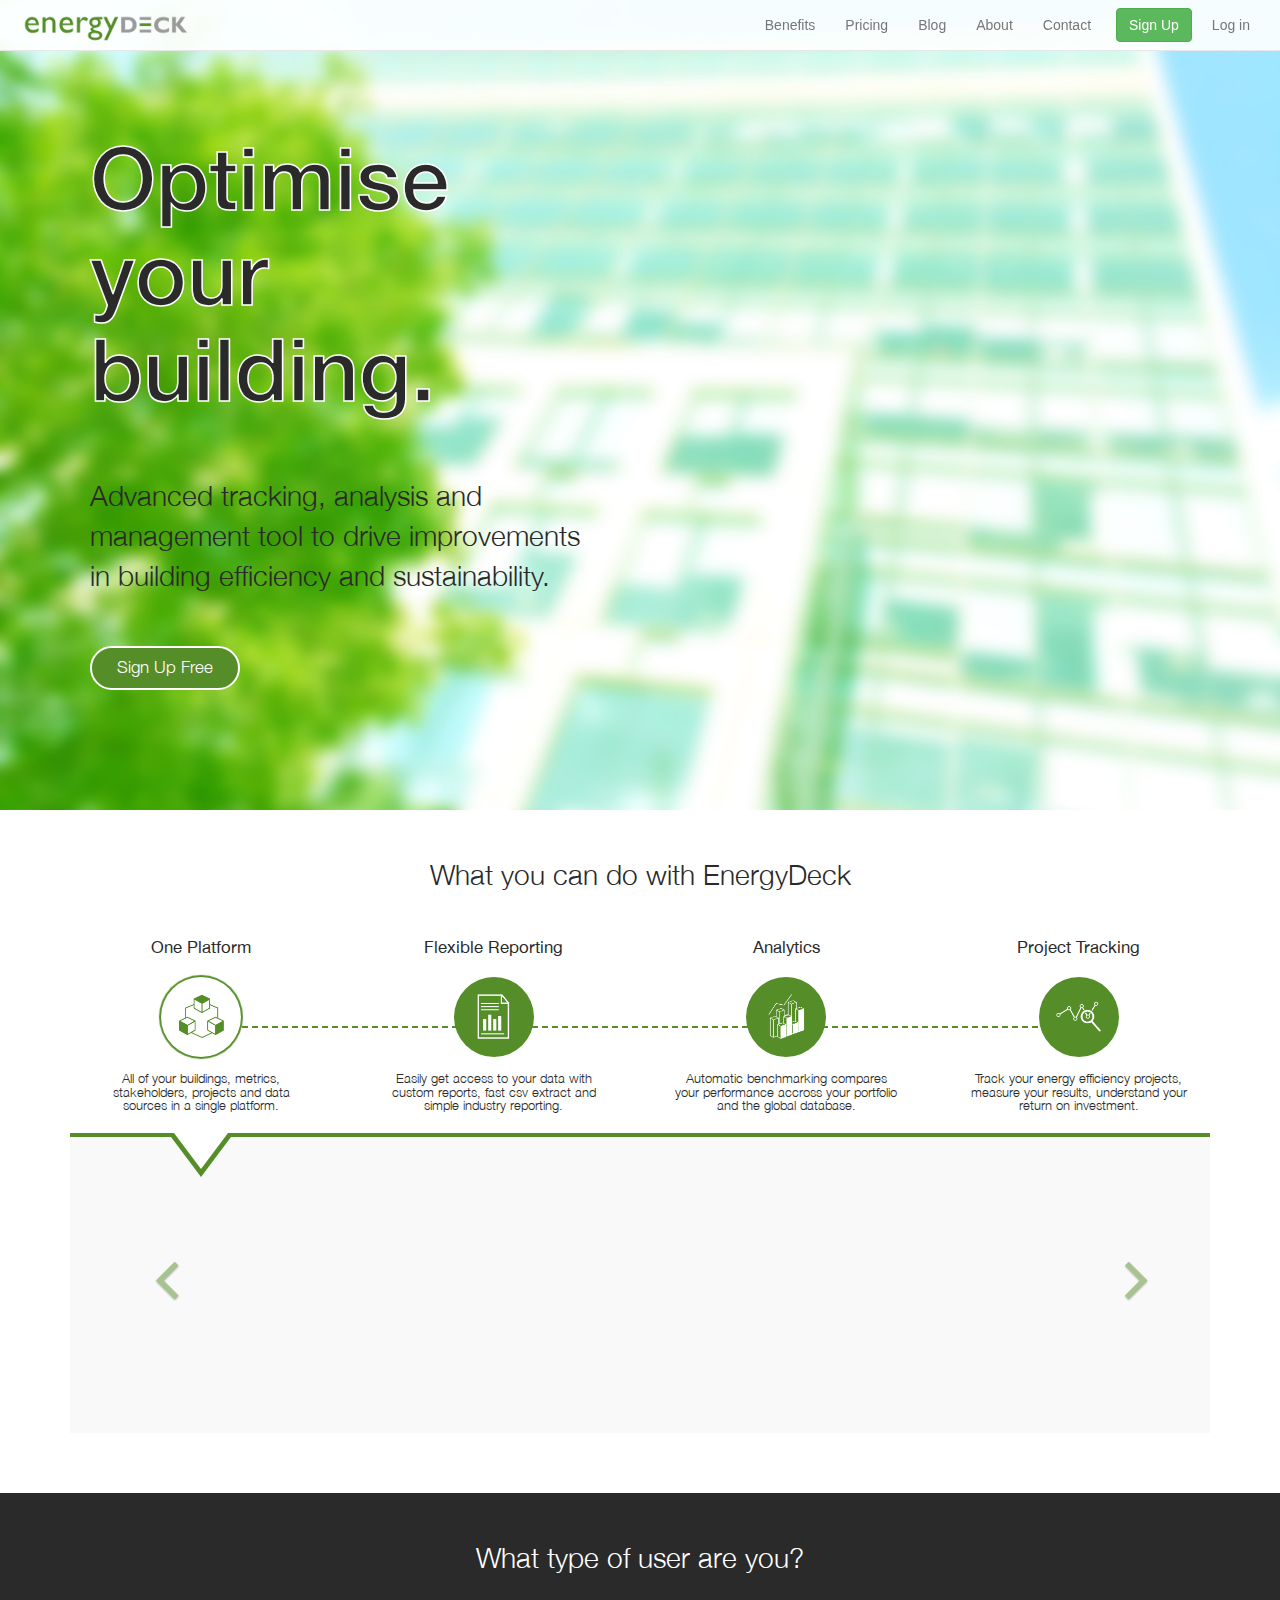
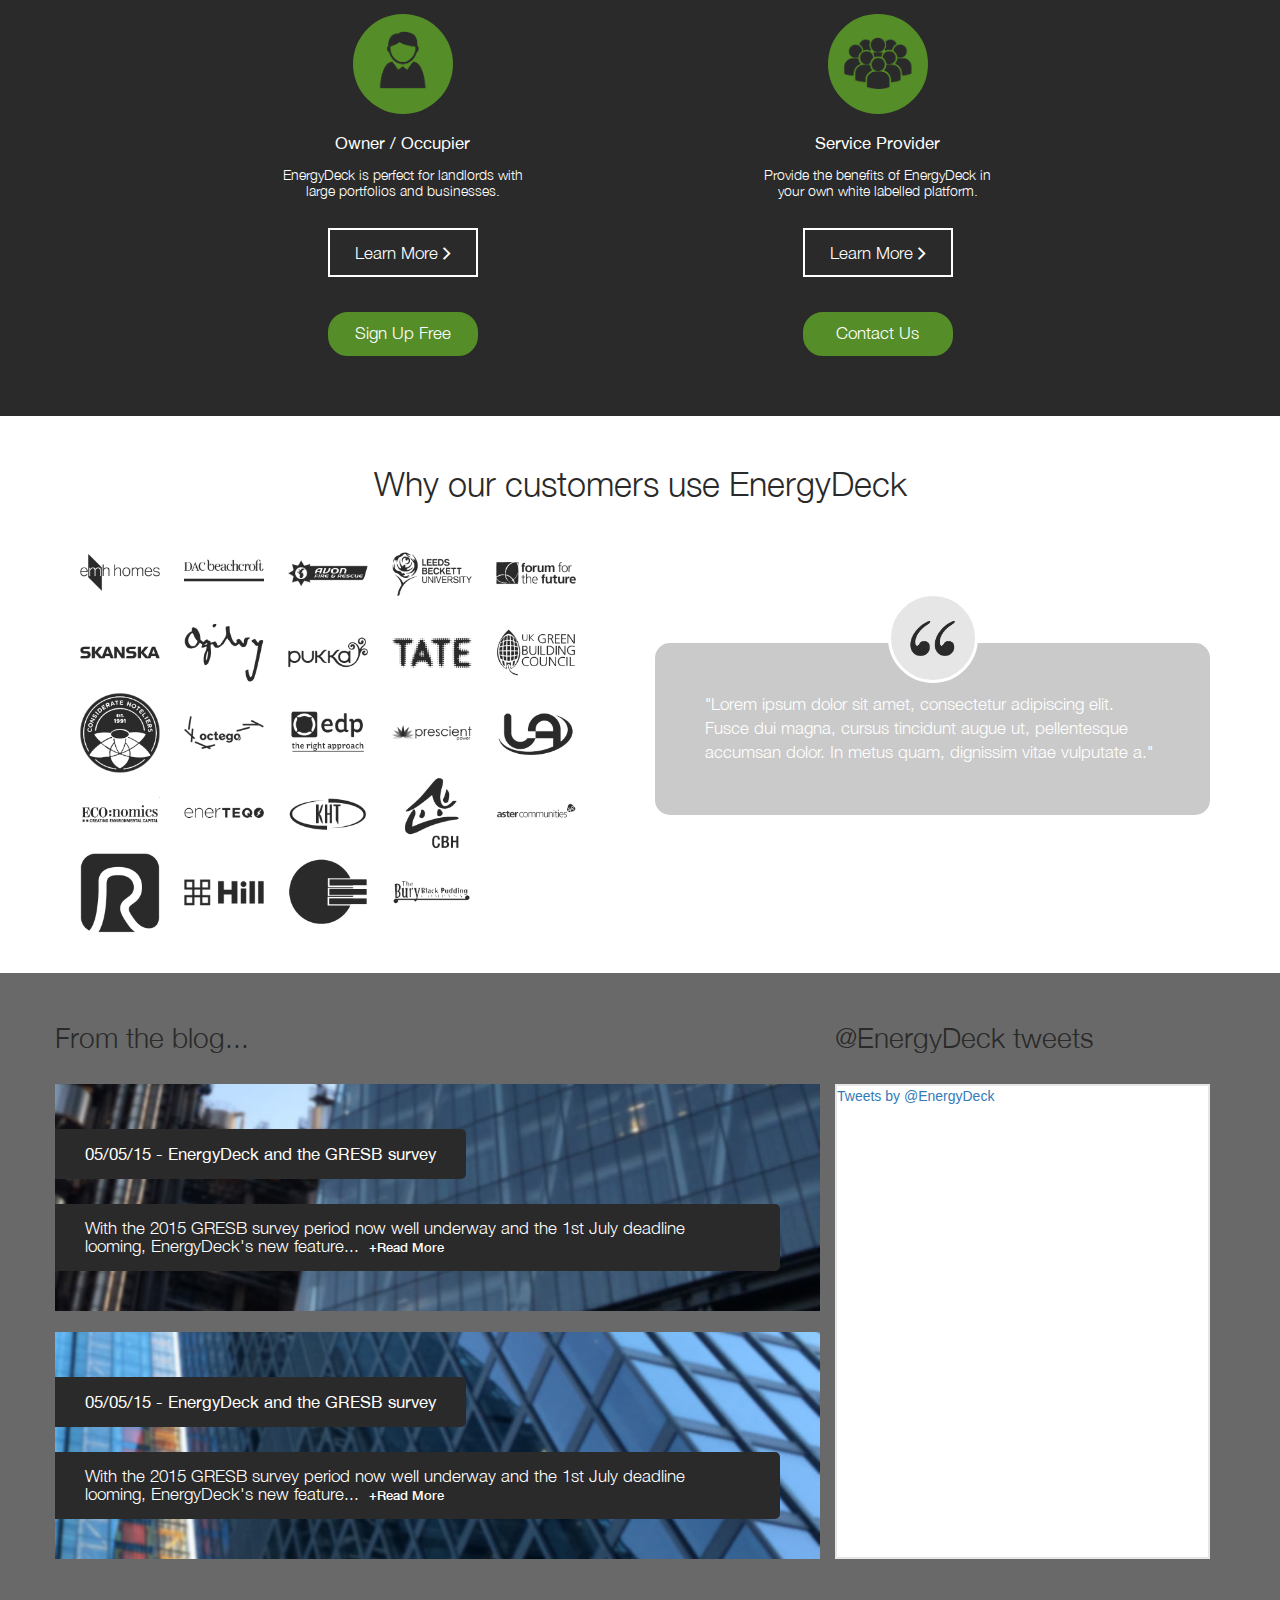
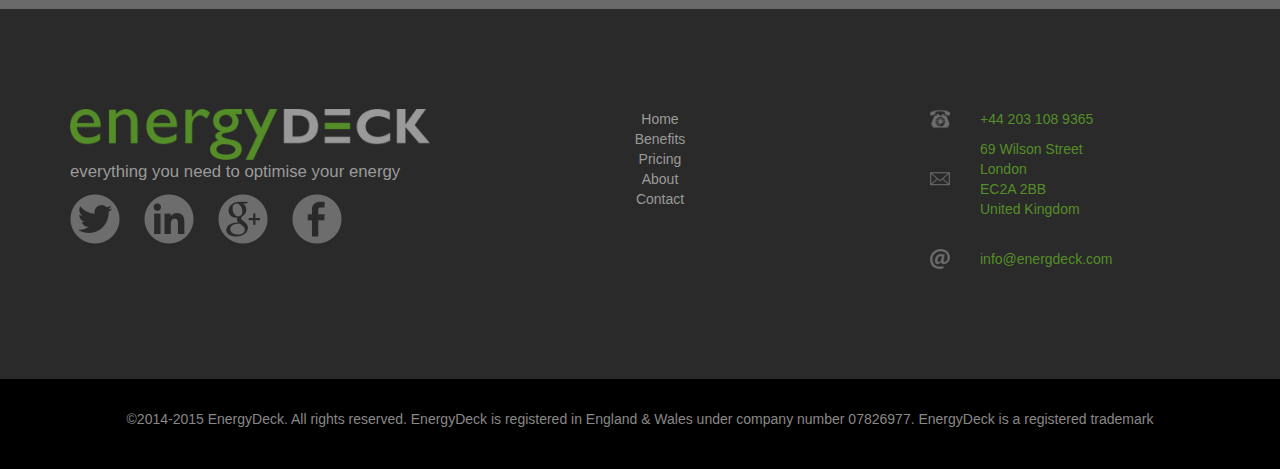
==== commit 3601d7f6: "wording changes" ====
--- a/index.html
+++ b/index.html
@@ -101,7 +101,7 @@
           <h1>Project Tracking</h1>
           <div data-target="#myCarousel" data-slide-to="3" class="circletag4"><!--project tracking icon-->
           </div>
-          <h2>track your energy efficiency projects, measure your results, understand your return on investment.</h2>
+          <h2>Track your energy efficiency projects, measure your results, understand your return on investment.</h2>
         </div><!--/project tracking-->
       </div><!--/row-->
       <div class="row">
@@ -260,10 +260,10 @@
 <!--PROFILES SMALL-->
   <div class="container-fluid profiles hidden-xl hidden-lg">
     <div class="container">
-      <h1>Whose energy do you want to manage?</h1>
+      <h1>Waht type of user are you?</h1>
       <div class="row"><!--residential-->
         <div class="col-xs-12 col-sm-12 col-md-12 profilesInner">
-          <h1>Your Own</h1>
+          <h1>Owner / Occupier</h1>
         </div>
       </div>
       <div class="row">
@@ -272,7 +272,7 @@
           </div>
         </div>
         <div class="col-xs-12 col-sm-12 col-md-4 profilesInner">
-          <h2>EnergyDeck is perfect for Homes, Businesses or large organisations.</h2>
+          <h2>EnergyDeck is perfect for landlords with large portfolios and businesses.</h2>
           <a class="ghost-button-learn" href="benefits.html#owner-tenant">Learn More <i class="ion-ios-arrow-forward"></i></a>
         </div>
         <div class="col-xs-12 col-sm-12 col-md-4 profilesInner">
@@ -282,7 +282,7 @@
       <hr>
       <div class="row"><!--enterprise-->
         <div class="col-xs-12 col-sm-12 col-md-12 profilesInner">
-          <h1>Someone Else's</h1>
+          <h1>Service Provider</h1>
         </div>
       </div>
       <div class="row">
@@ -291,7 +291,7 @@
           </div>
         </div>
         <div class="col-xs-12 col-sm-12 col-md-4 profilesInner">
-          <h2>Provide the benefits of EnergyDeck in your own White Labelled Platform.</h2>
+          <h2>Provide the benefits of EnergyDeck in your own white labelled platform.</h2>
           <a class="ghost-button-learn mo" href="benefits.html#service-provider">Learn More ></a>
         </div>
         <div class="col-xs-12 col-sm-12 col-md-4 profilesInner">
@@ -399,12 +399,12 @@
           <h1>From the blog...</h1>
           <div class="col-xs-12 col-sm-12 col-md-12 col-lg-12 col-xl-12 socialInner blog1">
             <!--span>05/05/15</span>-->
-            <h2>05/05/15 - EnergyDeck and the GRESB Survey</h2>
+            <h2>05/05/15 - EnergyDeck and the GRESB survey</h2>
             <h3>With the 2015 GRESB survey period now well underway and the 1st July deadline looming, EnergyDeck's new feature...<span>+Read More</span></h3>
           </div>
           <div class="col-xs-12 col-sm-12 col-md-12 col-lg-12 col-xl-12 socialInner blog2">
             <!--<span>05/05/15</span>-->
-            <h2>05/05/15 - EnergyDeck and the GRESB Survey</h2>
+            <h2>05/05/15 - EnergyDeck and the GRESB survey</h2>
             <h3>With the 2015 GRESB survey period now well underway and the 1st July deadline looming, EnergyDeck's new feature...<span>+Read More</span></h3>
           </div>
         </div>
--- a/css/style.css
+++ b/css/style.css
@@ -49,7 +49,7 @@
   -moz-background-size: cover;
   -o-background-size: cover;
   background-size: cover;
-  background-color: #558e28;
+  background-color: #fff;
   padding-bottom: 100px;
   padding-top: 90px; }
   .topBanner .topBannerInnerLeft h1 {
@@ -1727,7 +1727,7 @@
   -moz-background-size: cover;
   -o-background-size: cover;
   background-size: cover;
-  background-color: #558e28;
+  background-color: #fff;
   padding-bottom: 100px;
   padding-top: 90px; }
   .topBannerAbout .topBannerInnerLeft h1 {
@@ -1862,7 +1862,7 @@
   -moz-background-size: cover;
   -o-background-size: cover;
   background-size: cover;
-  background-color: #558e28;
+  background-color: #fff;
   padding-bottom: 100px;
   padding-top: 90px; }
   .topBannerContact .topBannerInnerLeft h1 {
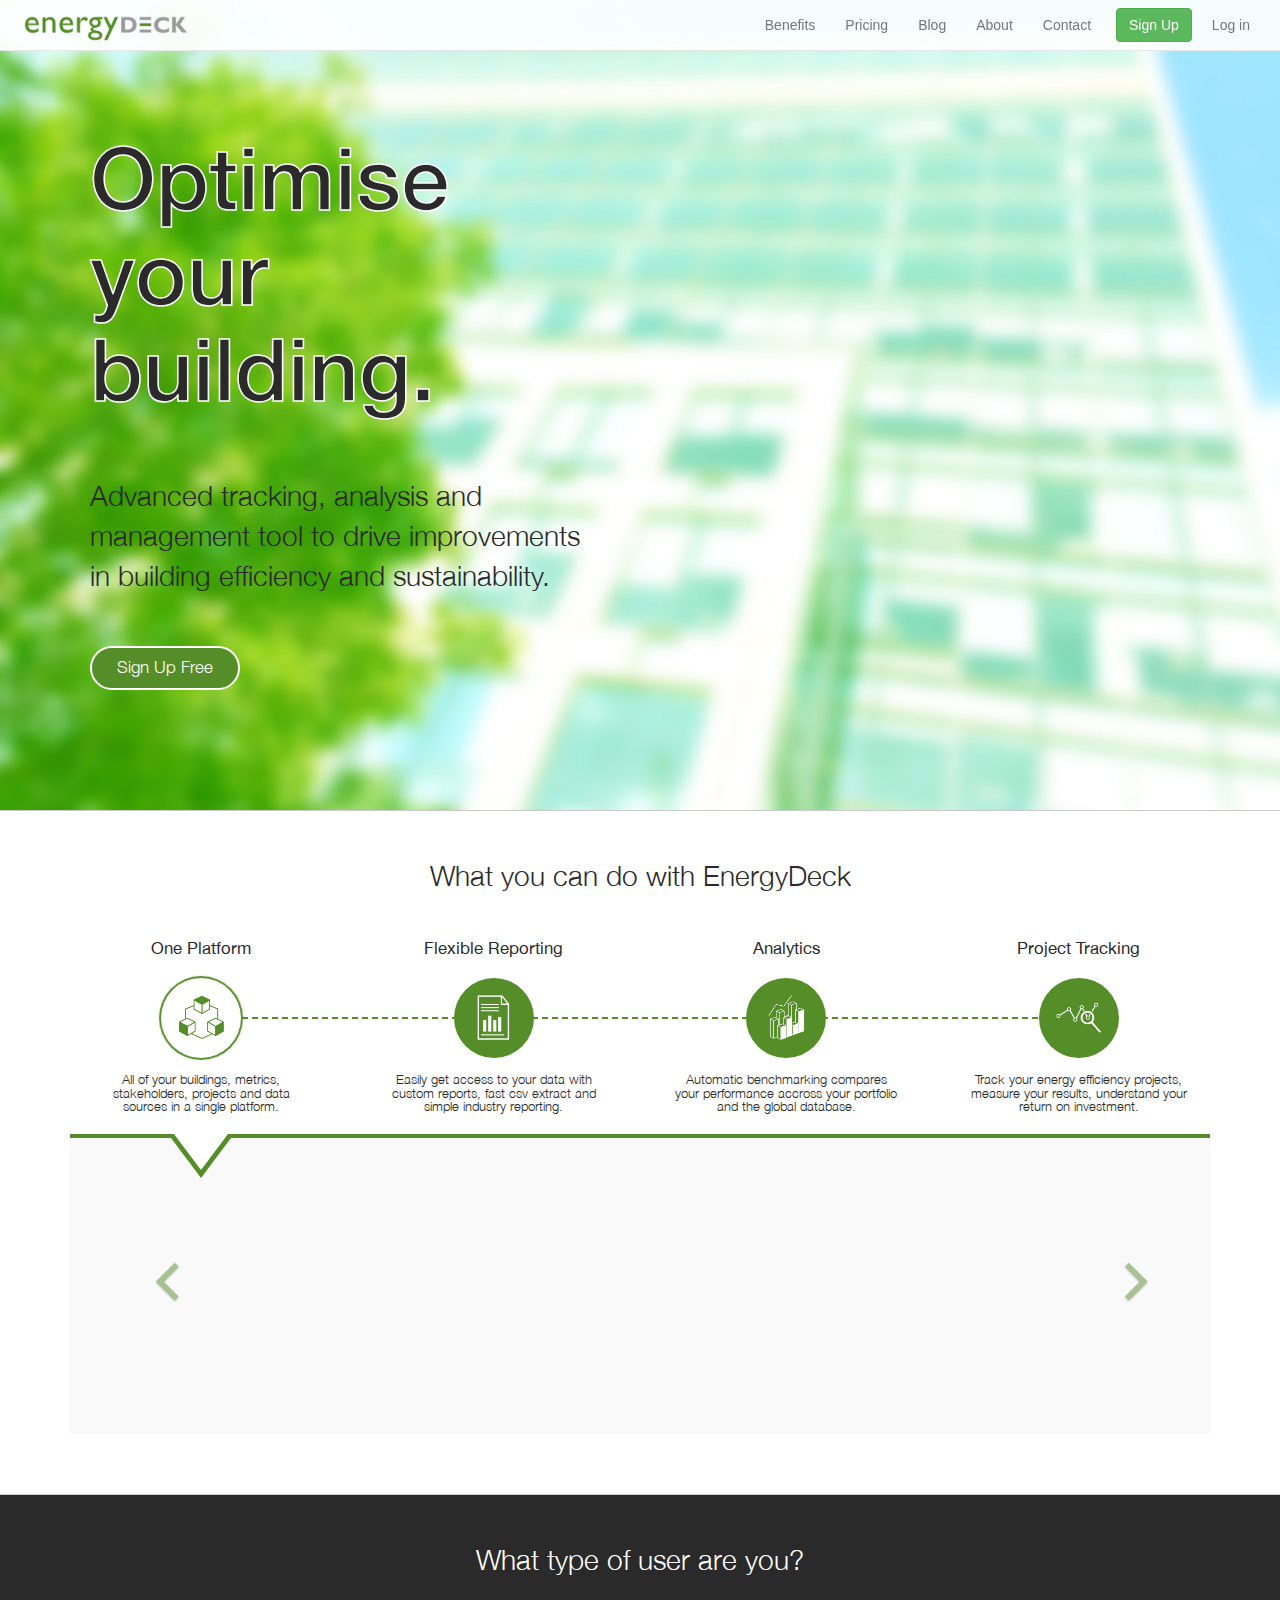
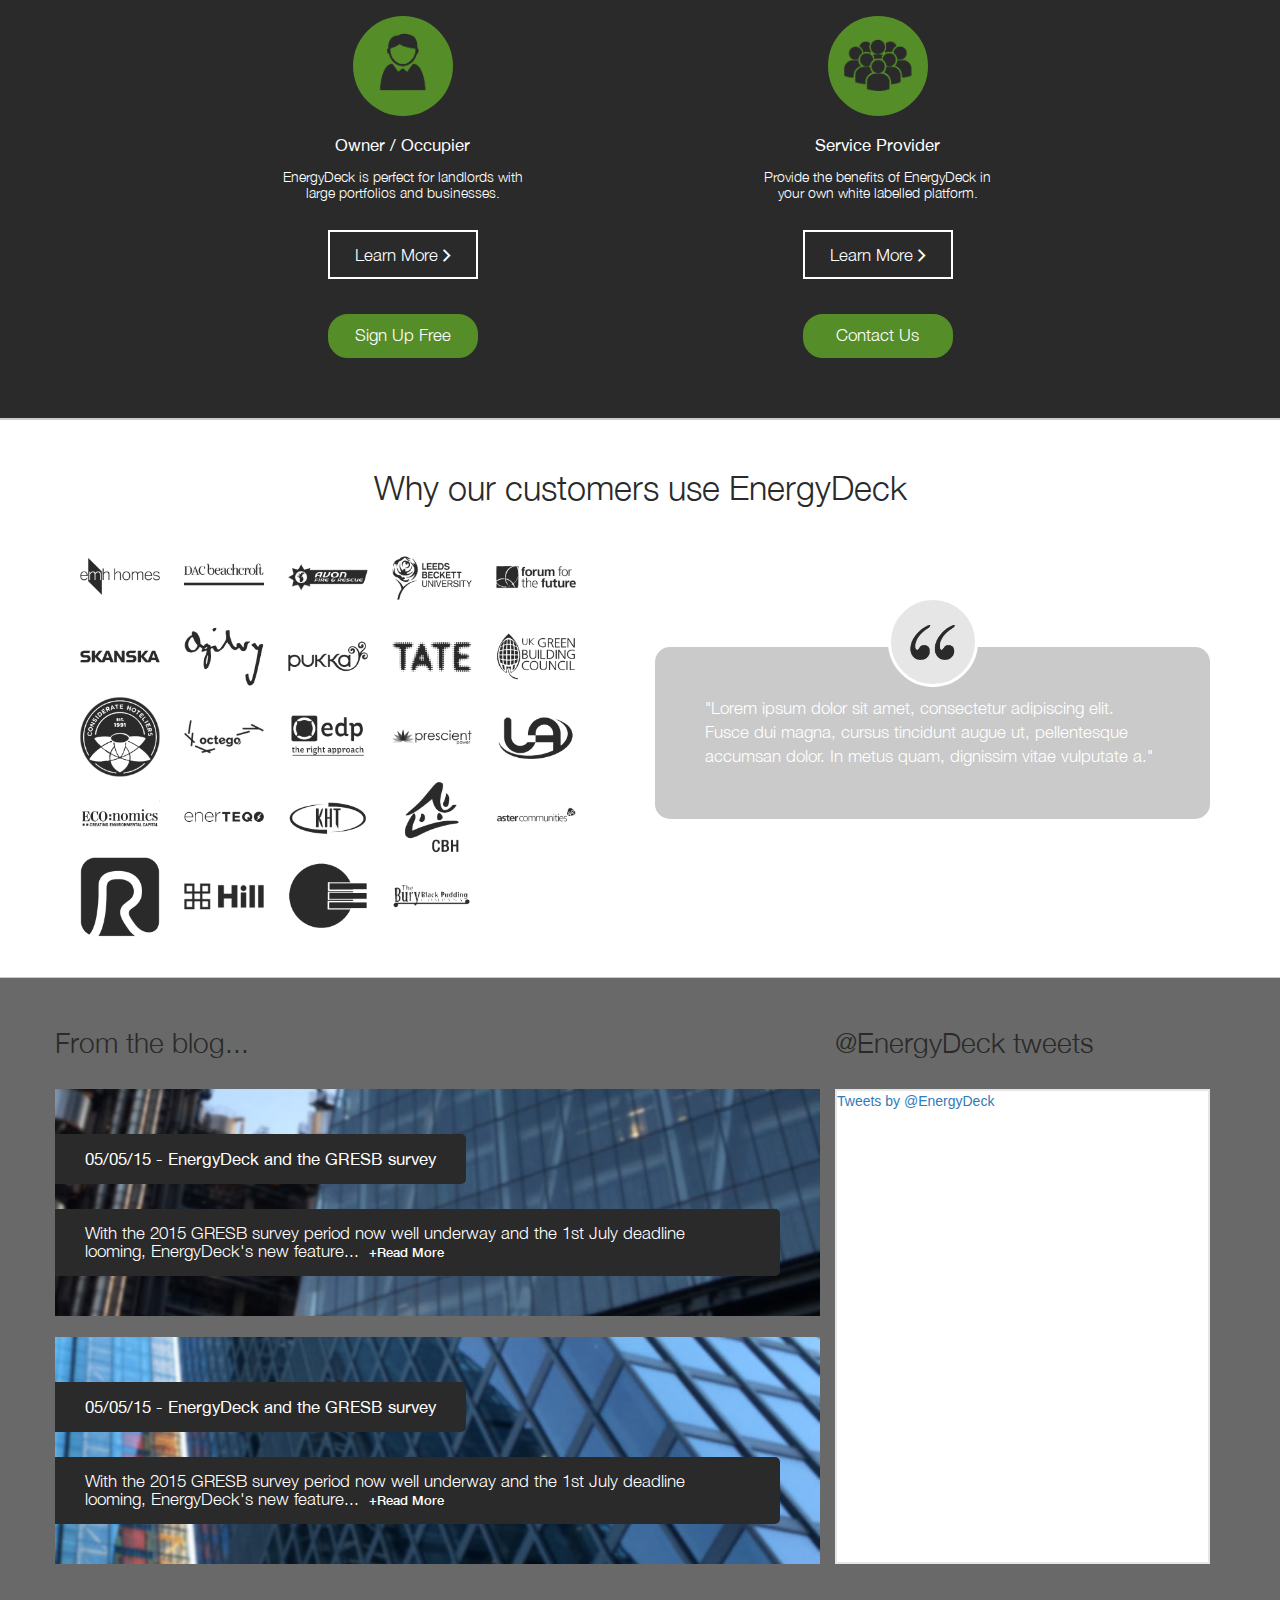
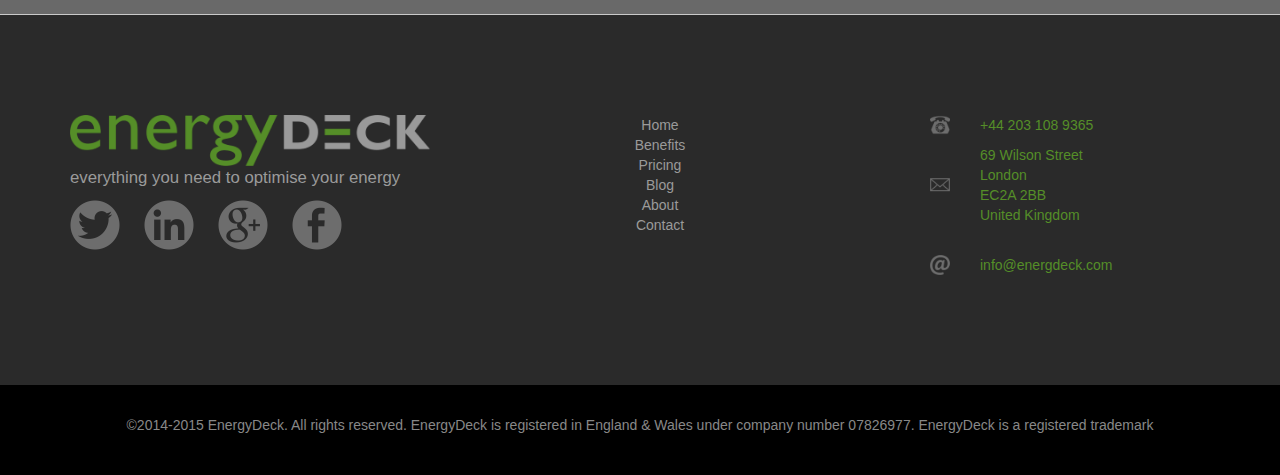
==== commit af0cc6ca: "update" ====
--- a/index.html
+++ b/index.html
@@ -7,7 +7,6 @@
     <META NAME="ROBOTS" CONTENT="NOINDEX, NOFOLLOW">
     <!-- The above 3 meta tags *must* come first in the head; any other head content must come *after* these tags -->
     <title>EnergyDeck</title>
-    <!-- Bootstrap -->
     <link href="css/bootstrap.min.css" rel="stylesheet">
     <link href="css/style.css" rel="stylesheet">
     <link href="css/ionicons.css" rel="stylesheet">
@@ -29,22 +28,24 @@
             <span class="icon-bar"></span>
             <span class="icon-bar"></span>
           </button>
-          <a class="navbar-brand" href="./index.html"><img class="EnergyDeckLogo" src="img/EnergyDeck.png"></a>
-          <ul class="nav navbar-nav pull-right navbar-right navbar-logInSm visible-xs">
+          <a class="navbar-brand" href="./index.html"><img class="EnergyDeck-logo" src="img/EnergyDeck.png" alt="EnergyDeck Logo"></a>
+          <ul class="nav navbar-nav pull-right navbar-right navbar-log-in-sm visible-xs">
             <li><a href="#">Log in</a></li>
           </ul>
-          <a href="pricing.html"><button type="button" class="btn btn-success navbar-btn pull-right navbar-right navbar-signUp2 visible-xs">Sign Up</button></a>
+          <a href="pricing.html"><button type="button" class="btn btn-success navbar-btn pull-right navbar-right navbar-sign-up-sm visible-xs">Sign Up</button></a>
         </div>    
         <div class="collapse navbar-collapse" id="bs-example-navbar-collapse-1"><!--nav Collapse menu-->
-          <ul class="nav navbar-nav navbar-right navbar-logIn">
+          <ul class="nav navbar-nav navbar-right navbar-log-in">
             <li><a href="#">Log in</a></li>
           </ul>
-          <a href="pricing.html"><button type="button" class="btn btn-success navbar-btn navbar-right navbar-signUp">Sign Up</button></a>
+          <a href="pricing.html"><button type="button" class="btn btn-success navbar-btn navbar-right navbar-sign-up">Sign Up</button></a>
           <ul class="nav navbar-nav navbar-right">
-            <li><a href="benefits.html">Benefits</a></li>
-            <li><a href="pricing.html">Pricing</a></li>
-            <li><a href="blog.html">Blog</a></li>
-            <li><a href="about.html">About</a></li>
+            <li class="sign-up-collapse"><a href="pricing.html"><button type="button" class="btn btn-success navbar-btn navbar-right sign-up-collapse">Sign Up</button></a></li>
+            <li class="log-in-collapse bottom-border top-border"><a href="#">Log in</a></li>
+            <li class="bottom-border"><a href="benefits.html">Benefits</a></li>
+            <li class="bottom-border"><a href="pricing.html">Pricing</a></li>
+            <li class="bottom-border"><a href="blog.html">Blog</a></li>
+            <li class="bottom-border"><a href="about.html">About</a></li>
             <li><a href="contact.html">Contact</a></li>
           </ul>
         </div><!--/nav Collapse menu-->
@@ -53,18 +54,18 @@
 <!--/NAV-->
 
 <!--TOP BANNER-->
-    <div class="container-fluid topBanner">
+    <div class="container-fluid top-banner">
       <div class="container">
         <div class="row">
-          <div class="col-xs-12 col-sm-12 col-md-7 col-lg-6 col-xl-6 topBannerInnerLeft">
+          <div class="col-xs-12 col-sm-12 col-md-7 col-lg-6 col-xl-6 top-banner-inner-left">
             <div class="intro">
               <h1>Optimise your building.</h1>
               <h2>Advanced tracking, analysis and management tool to drive improvements in building efficiency and sustainability.</h2>
               <a class="ghost-button" href="pricing.html">Sign Up Free</a>
             </div>
           </div><!--/inner left-->
-          <div class="col-xs-12 col-sm-12 col-md-5 col-lg-6 col-xl-6 topBannerInnerRight">
-            <div class="videoWrapper">
+          <div class="col-xs-12 col-sm-12 col-md-5 col-lg-6 col-xl-6 top-banner-inner-right">
+            <div class="video-wrapper">
               <iframe width="420" height="315" src="https://www.youtube.com/embed/pck7ZPVsqbA" frameborder="0" allowfullscreen></iframe>
             </div>
           </div><!--/inner right-->
@@ -79,51 +80,51 @@
       <div class="row">
         <div class="line"><!--dotted line behind feature icons-->
         </div>
-        <div class="col-xs-12 col-sm-12 col-md-3 col-lg-3 col-xl-3 featuresInner"><!--one platform-->
+        <div class="col-xs-12 col-sm-12 col-md-3 col-lg-3 col-xl-3 features-inner"><!--one platform-->
           <h1>One Platform</h1>
-          <div data-target="#myCarousel" data-slide-to="0" class="circletag1 circletag1Select"><!--one platform icon-->
+          <div data-target="#my-carousel" data-slide-to="0" class="one-platform-icon one-platform-icon-selected"><!--one platform icon-->
           </div>
           <h2>All of your buildings, metrics, stakeholders, projects and data sources in a single platform.</h2>
         </div><!--/one platform-->
-        <div class="col-xs-12 col-sm-12 col-md-3 col-lg-3 col-xl-3 featuresInner"><!--flexible reporting-->
+        <div class="col-xs-12 col-sm-12 col-md-3 col-lg-3 col-xl-3 features-inner"><!--flexible reporting-->
           <h1>Flexible Reporting</h1>
-          <div data-target="#myCarousel" data-slide-to="1" class="circletag2"><!--flexbile reporting icon-->
+          <div data-target="#my-carousel" data-slide-to="1" class="flexible-reporting-icon"><!--flexbile reporting icon-->
           </div>
           <h2>Easily get access to your data with custom reports, fast csv extract and simple industry reporting.</h2>
         </div><!--/flexible reporting-->
-        <div class="col-xs-12 col-sm-12 col-md-3 col-lg-3 col-xl-3 featuresInner"><!--analytics-->
+        <div class="col-xs-12 col-sm-12 col-md-3 col-lg-3 col-xl-3 features-inner"><!--analytics-->
           <h1>Analytics</h1>
-          <div data-target="#myCarousel" data-slide-to="2" class="circletag3"><!--analytics icon-->
+          <div data-target="#my-carousel" data-slide-to="2" class="analytics-icon"><!--analytics icon-->
           </div>
           <h2>Automatic benchmarking compares your performance accross your portfolio and the global database.</h2>
         </div><!--/analytics-->
-        <div class="col-xs-12 col-sm-12 col-md-3 col-lg-3 col-xl-3 featuresInner"><!--project tracking-->
+        <div class="col-xs-12 col-sm-12 col-md-3 col-lg-3 col-xl-3 features-inner"><!--project tracking-->
           <h1>Project Tracking</h1>
-          <div data-target="#myCarousel" data-slide-to="3" class="circletag4"><!--project tracking icon-->
+          <div data-target="#my-carousel" data-slide-to="3" class="project-tracking-icon"><!--project tracking icon-->
           </div>
           <h2>Track your energy efficiency projects, measure your results, understand your return on investment.</h2>
         </div><!--/project tracking-->
       </div><!--/row-->
       <div class="row">
-        <div class="col-xs-12 col-sm-12 col-md-12 col-lg-12 col-xl-12 featuresSlider">
+        <div class="col-xs-12 col-sm-12 col-md-12 col-lg-12 col-xl-12 features-slider">
           <div class="slider">
-            <div id="myCarousel" class="carousel slide">
+            <div id="my-carousel" class="carousel slide">
               <div class="carousel-inner">
 
       <!--one platform slide-->
                 <div class="item active">
                   <div class="row"><!--triangle at top of slide-->
-                    <div class="col-xs-3 col-sm-3 col-md-3 col-lg-3 col-xl-3 analyticsSlide">
+                    <div class="col-xs-3 col-sm-3 col-md-3 col-lg-3 col-xl-3 analytics-slide">
                       <div class="triangle">
                       </div>
-                      <div class="triangleInner">
-                      </div>
-                    </div>
-                    <div class="col-xs-3 col-sm-3 col-md-3 col-lg-3 col-xl-3 analyticsSlide">
-                    </div>
-                    <div class="col-xs-3 col-sm-3 col-md-3 col-lg-3 col-xl-3 analyticsSlide">
-                    </div>
-                    <div class="col-xs-3 col-sm-3 col-md-3 col-lg-3 col-xl-3 analyticsSlide">
+                      <div class="triangle-inner">
+                      </div>
+                    </div>
+                    <div class="col-xs-3 col-sm-3 col-md-3 col-lg-3 col-xl-3 analytics-slide">
+                    </div>
+                    <div class="col-xs-3 col-sm-3 col-md-3 col-lg-3 col-xl-3 analytics-slide">
+                    </div>
+                    <div class="col-xs-3 col-sm-3 col-md-3 col-lg-3 col-xl-3 analytics-slide">
                     </div>
                   </div><!--/triangle at top of slide-->
                   <div class="row"><!--fisrt row of slide-->
@@ -134,17 +135,17 @@
       <!--flexible reporting slide-->
                 <div class="item">
                   <div class="row"><!--triangle at top of slide-->
-                    <div class="col-xs-3 col-sm-3 col-md-3 col-lg-3 col-xl-3 analyticsSlide">
-                    </div>
-                    <div class="col-xs-3 col-sm-3 col-md-3 col-lg-3 col-xl-3 analyticsSlide">
+                    <div class="col-xs-3 col-sm-3 col-md-3 col-lg-3 col-xl-3 analytics-slide">
+                    </div>
+                    <div class="col-xs-3 col-sm-3 col-md-3 col-lg-3 col-xl-3 analytics-slide">
                       <div class="triangle">
                       </div>
-                      <div class="triangleInner">
-                      </div>
-                    </div>
-                    <div class="col-xs-3 col-sm-3 col-md-3 col-lg-3 col-xl-3 analyticsSlide">
-                    </div>
-                    <div class="col-xs-3 col-sm-3 col-md-3 col-lg-3 col-xl-3 analyticsSlide">
+                      <div class="triangle-inner">
+                      </div>
+                    </div>
+                    <div class="col-xs-3 col-sm-3 col-md-3 col-lg-3 col-xl-3 analytics-slide">
+                    </div>
+                    <div class="col-xs-3 col-sm-3 col-md-3 col-lg-3 col-xl-3 analytics-slide">
                     </div>
                   </div><!--/triangle at top of slide-->
                   <div class="carousel-caption">
@@ -157,17 +158,17 @@
       <!--analytics slide-->
                 <div class="item">
                   <div class="row"><!--triangle at top of slide-->
-                    <div class="col-xs-3 col-sm-3 col-md-3 col-lg-3 col-xl-3 analyticsSlide">
-                    </div>
-                    <div class="col-xs-3 col-sm-3 col-md-3 col-lg-3 col-xl-3 analyticsSlide">
-                    </div>
-                    <div class="col-xs-3 col-sm-3 col-md-3 col-lg-3 col-xl-3 analyticsSlide">
+                    <div class="col-xs-3 col-sm-3 col-md-3 col-lg-3 col-xl-3 analytics-slide">
+                    </div>
+                    <div class="col-xs-3 col-sm-3 col-md-3 col-lg-3 col-xl-3 analytics-slide">
+                    </div>
+                    <div class="col-xs-3 col-sm-3 col-md-3 col-lg-3 col-xl-3 analytics-slide">
                       <div class="triangle">
                       </div>
-                      <div class="triangleInner">
-                      </div>
-                    </div>
-                    <div class="col-xs-3 col-sm-3 col-md-3 col-lg-3 col-xl-3 analyticsSlide">
+                      <div class="triangle-inner">
+                      </div>
+                    </div>
+                    <div class="col-xs-3 col-sm-3 col-md-3 col-lg-3 col-xl-3 analytics-slide">
                     </div>
                   </div><!--/triangle at top of slide-->
                   <div class="carousel-caption">
@@ -180,16 +181,16 @@
       <!--project tracking slide-->
                 <div class="item">
                   <div class="row"><!--triangle at top of slide-->
-                    <div class="col-xs-3 col-sm-3 col-md-3 col-lg-3 col-xl-3 analyticsSlide">
-                    </div>
-                    <div class="col-xs-3 col-sm-3 col-md-3 col-lg-3 col-xl-3 analyticsSlide">
-                    </div>
-                    <div class="col-xs-3 col-sm-3 col-md-3 col-lg-3 col-xl-3 analyticsSlide">
-                    </div>
-                    <div class="col-xs-3 col-sm-3 col-md-3 col-lg-3 col-xl-3 analyticsSlide">
+                    <div class="col-xs-3 col-sm-3 col-md-3 col-lg-3 col-xl-3 analytics-slide">
+                    </div>
+                    <div class="col-xs-3 col-sm-3 col-md-3 col-lg-3 col-xl-3 analytics-slide">
+                    </div>
+                    <div class="col-xs-3 col-sm-3 col-md-3 col-lg-3 col-xl-3 analytics-slide">
+                    </div>
+                    <div class="col-xs-3 col-sm-3 col-md-3 col-lg-3 col-xl-3 analytics-slide">
                       <div class="triangle">
                       </div>
-                      <div class="triangleInner">
+                      <div class="triangle-inner">
                       </div>
                     </div>
                   </div><!--/triangle at top of slide-->
@@ -201,15 +202,15 @@
       <!--project tracking slide-->
 
               </div><!--/carousel-inner-->
-              <a class="left carousel-control" href="#myCarousel" role="button" data-slide="prev"><!--previous slide control-->
+              <a class="left carousel-control" href="#my-carousel" role="button" data-slide="prev"><!--previous slide control-->
                 <i class="ion-ios-arrow-back"></i>
               </a><!--/control prev-->
-              <a class="right carousel-control" href="#myCarousel" role="button" data-slide="next"><!--next slide control-->
+              <a class="right carousel-control" href="#my-carousel" role="button" data-slide="next"><!--next slide control-->
                 <i class="ion-ios-arrow-forward"></i>
               </a><!--/control next-->
-            </div><!--/#myCarousel-->
+            </div><!--/#my-carousel-->
           </div><!--/slider-->
-        </div><!--/featuresSlider-->
+        </div><!--/features-slider-->
       </div><!--/row-->
     </div><!--/features container-->
 <!--END OF FEATURES-->
@@ -219,38 +220,38 @@
     <div class="container">
       <h1>What type of user are you?</h1>
       <div class="row"><!--icons row-->
-        <div class="col-lg-5 col-xl-5 col-lg-offset-1 col-xl-offset-1 profilesInner">
-          <div class="circletagYoursSolid">
-          </div>
-        </div>
-        <div class="col-lg-5 col-xl-5 profilesInner">
-          <div class="circletagSomeoneElseSolid">
+        <div class="col-lg-5 col-xl-5 col-lg-offset-1 col-xl-offset-1 profiles-inner">
+          <div class="profile-owner-solid">
+          </div>
+        </div>
+        <div class="col-lg-5 col-xl-5 profiles-inner">
+          <div class="profile-service-provider-solid">
           </div>
         </div>
       </div><!--/icons row-->
       <div class="row"><!--descriptions row-->
-        <div class="col-lg-5 col-xl-5 col-lg-offset-1 col-xl-offset-1 profilesInner">
+        <div class="col-lg-5 col-xl-5 col-lg-offset-1 col-xl-offset-1 profiles-inner">
           <h1>Owner / Occupier</h1>
           <h2>EnergyDeck is perfect for landlords with large portfolios and businesses.</h2>
         </div>
-        <div class="col-lg-5 col-xl-5 profilesInner">
+        <div class="col-lg-5 col-xl-5 profiles-inner">
           <h1>Service Provider</h1>
           <h2>Provide the benefits of EnergyDeck in your own white labelled platform.</h2>
         </div>
       </div><!--/descriptions row-->
       <div class="row"><!--learn CTA row-->
-        <div class="col-lg-5 col-xl-5 col-lg-offset-1 col-xl-offset-1 profilesInner">
+        <div class="col-lg-5 col-xl-5 col-lg-offset-1 col-xl-offset-1 profiles-inner">
           <a class="ghost-button-learn" href="benefits.html#owner-tenant">Learn More <i class="icons ion-ios-arrow-forward"></i></a>
         </div>
-        <div class="col-lg-5 col-xl-5 profilesInner">
+        <div class="col-lg-5 col-xl-5 profiles-inner">
           <a class="ghost-button-learn" href="benefits.html#service-provider">Learn More <i class="icons ion-ios-arrow-forward"></i></a>
         </div>
       </div><!--/learn CTA row-->
       <div class="row"><!--sign up CTA row-->
-        <div class="col-lg-5 col-xl-5 col-lg-offset-1 col-xl-offset-1 profilesInner">
+        <div class="col-lg-5 col-xl-5 col-lg-offset-1 col-xl-offset-1 profiles-inner">
           <a class="ghost-button-go" href="pricing.html#owner-tenant">Sign Up Free</a>
         </div>
-        <div class="col-lg-5 col-xl-5 profilesInner">
+        <div class="col-lg-5 col-xl-5 profiles-inner">
           <a class="ghost-button-go" href="pricing.html#service-provider">Contact Us</a>
         </div>
       </div><!--/sign up CTA row-->
@@ -260,41 +261,41 @@
 <!--PROFILES SMALL-->
   <div class="container-fluid profiles hidden-xl hidden-lg">
     <div class="container">
-      <h1>Waht type of user are you?</h1>
+      <h1>What type of user are you?</h1>
       <div class="row"><!--residential-->
-        <div class="col-xs-12 col-sm-12 col-md-12 profilesInner">
+        <div class="col-xs-12 col-sm-12 col-md-12 profiles-inner">
           <h1>Owner / Occupier</h1>
         </div>
       </div>
       <div class="row">
-        <div class="col-xs-12 col-sm-12 col-md-4 profilesInner">
-          <div class="circletagYours">
-          </div>
-        </div>
-        <div class="col-xs-12 col-sm-12 col-md-4 profilesInner">
+        <div class="col-xs-12 col-sm-12 col-md-4 profiles-inner">
+          <div class="profile-owner-solid">
+          </div>
+        </div>
+        <div class="col-xs-12 col-sm-12 col-md-4 profiles-inner">
           <h2>EnergyDeck is perfect for landlords with large portfolios and businesses.</h2>
           <a class="ghost-button-learn" href="benefits.html#owner-tenant">Learn More <i class="ion-ios-arrow-forward"></i></a>
         </div>
-        <div class="col-xs-12 col-sm-12 col-md-4 profilesInner">
+        <div class="col-xs-12 col-sm-12 col-md-4 profiles-inner">
           <a class="ghost-button-go" href="pricing.html#owner-tenant">Sign Up Free</a>
         </div>
       </div><!--/residential-->
       <hr>
       <div class="row"><!--enterprise-->
-        <div class="col-xs-12 col-sm-12 col-md-12 profilesInner">
+        <div class="col-xs-12 col-sm-12 col-md-12 profiles-inner">
           <h1>Service Provider</h1>
         </div>
       </div>
       <div class="row">
-        <div class="col-xs-12 col-sm-12 col-md-4 profilesInner">
-          <div class="circletagSomeoneElse">
-          </div>
-        </div>
-        <div class="col-xs-12 col-sm-12 col-md-4 profilesInner">
+        <div class="col-xs-12 col-sm-12 col-md-4 profiles-inner">
+          <div class="profile-service-provider-solid">
+          </div>
+        </div>
+        <div class="col-xs-12 col-sm-12 col-md-4 profiles-inner">
           <h2>Provide the benefits of EnergyDeck in your own white labelled platform.</h2>
           <a class="ghost-button-learn mo" href="benefits.html#service-provider">Learn More ></a>
         </div>
-        <div class="col-xs-12 col-sm-12 col-md-4 profilesInner">
+        <div class="col-xs-12 col-sm-12 col-md-4 profiles-inner">
           <a class="ghost-button-go" href="pricing.html#service-provider">Contact Us</a>
         </div>
       </div><!--/enterprise-->
@@ -306,80 +307,80 @@
     <div class="container-fluid customers">
       <div class="container">
         <h1>Why our customers use EnergyDeck</h1>
-        <div class="customersInner"><!--customer logos-->
+        <div class="customers-inner"><!--customer logos-->
           <div class="row">
             <div class="col-xs-12 col-sm-12 col-md-6 col-lg-6 col-xl-6 customer-logos">
               <a href="#" onmouseover="document.EMH_Homes.src='img/customers/EMH_Homes.png';" onmouseout="document.EMH_Homes.src='img/customers/EnergyDeckEMH_Homes1.png';">
-                <img src="img/customers/EnergyDeckEMH_Homes1.png" name="EMH_Homes" width="80px" height="auto" alt="EMH Homes">
+                <img src="img/customers/EnergyDeckEMH_Homes1.png" name="EMH_Homes" width="80px" height="auto" alt="EMH Homes Logo">
               </a>
               <a href="#" onmouseover="document.DAC_Beachcroft.src='img/customers/DACBeachcroft.png';" onmouseout="document.DAC_Beachcroft.src='img/customers/EnergyDeckDAC_Beachcroft1.png';">
-                <img src="img/customers/EnergyDeckDAC_Beachcroft1.png" name="DAC_Beachcroft" width="80px" height="auto">
+                <img src="img/customers/EnergyDeckDAC_Beachcroft1.png" name="DAC_Beachcroft" width="80px" height="auto" alt="Beachcroft Logo">
               </a>
               <a href="#" onmouseover="document.Avon_Fire_and_Rescue.src='img/customers/Avon_Fire_and_Rescue.png';" onmouseout="document.Avon_Fire_and_Rescue.src='img/customers/EnergyDeckAvon_Fire_and_Rescue1.png';">
-                <img src="img/customers/EnergyDeckAvon_Fire_and_Rescue1.png" name="Avon_Fire_and_Rescue" width="80px" height="auto">
+                <img src="img/customers/EnergyDeckAvon_Fire_and_Rescue1.png" name="Avon_Fire_and_Rescue" width="80px" height="auto" alt="Avon Fire and Rescue Logo">
               </a>
               <a href="#" onmouseover="document.Leeds_Beckett_University.src='img/customers/Leeds_Beckett_University.png';" onmouseout="document.Leeds_Beckett_University.src='img/customers/EnergyDeckLeeds_Beckett_University1.png';">
-                <img src="img/customers/EnergyDeckLeeds_Beckett_University1.png" name="Leeds_Beckett_University" width="80px" height="auto">
+                <img src="img/customers/EnergyDeckLeeds_Beckett_University1.png" name="Leeds_Beckett_University" width="80px" height="auto" alt="Leeds Beckett University Logo">
               </a>
               <a href="#" onmouseover="document.Forum_For_The_Future.src='img/customers/Forum_For_The_Future.png';" onmouseout="document.Forum_For_The_Future.src='img/customers/EnergyDeckForum_for_the_Future1.png';">
-                <img src="img/customers/EnergyDeckForum_for_the_Future1.png" name="Forum_For_The_Future" width="80px" height="auto">
+                <img src="img/customers/EnergyDeckForum_for_the_Future1.png" name="Forum_For_The_Future" width="80px" height="auto" alt="Forum for the Future Logo">
               </a>
               <a href="#" onmouseover="document.Skanska.src='img/customers/Skanska.png';" onmouseout="document.Skanska.src='img/customers/EnergyDeckSkanska1.png';">
-                <img src="img/customers/EnergyDeckSkanska1.png" name="Skanska" width="80px" height="auto">
+                <img src="img/customers/EnergyDeckSkanska1.png" name="Skanska" width="80px" height="auto" alt="Skanska Logo">
               </a>
               <a href="#" onmouseover="document.Ogilvy.src='img/customers/Ogilvy.png';" onmouseout="document.Ogilvy.src='img/customers/EnergyDeckOgilvy1.png';">
-                <img src="img/customers/EnergyDeckOgilvy1.png" name="Ogilvy" width="80px" height="auto">
+                <img src="img/customers/EnergyDeckOgilvy1.png" name="Ogilvy" width="80px" height="auto" alt="Ogilvy Logo">
               </a>
               <a href="#" onmouseover="document.Pukka.src='img/customers/Pukka.png';" onmouseout="document.Pukka.src='img/customers/EnergyDeckPukka1.png';">
-                <img src="img/customers/EnergyDeckPukka1.png" name="Pukka" width="80px" height="auto">
+                <img src="img/customers/EnergyDeckPukka1.png" name="Pukka" width="80px" height="auto" alt="Pukka Logo">
               </a>
               <a href="#" onmouseover="document.Tate.src='img/customers/Tate.png';" onmouseout="document.Tate.src='img/customers/EnergyDeckTate1.png';">
-                <img src="img/customers/EnergyDeckTate1.png" name="Tate" width="80px" height="auto">
+                <img src="img/customers/EnergyDeckTate1.png" name="Tate" width="80px" height="auto" alt="Tate Logo">
               </a>
               <a href="#" onmouseover="document.UK_Green_Building_Council.src='img/customers/UK_Green_Building_Council.png';" onmouseout="document.UK_Green_Building_Council.src='img/customers/EnergyDeckUK_Green_Building_Council1.png';">
-                <img src="img/customers/EnergyDeckUK_Green_Building_Council1.png" name="UK_Green_Building_Council" width="80px" height="auto">
+                <img src="img/customers/EnergyDeckUK_Green_Building_Council1.png" name="UK_Green_Building_Council" width="80px" height="auto" alt="UK Green Building Council Logo">
               </a>
               <a href="#" onmouseover="document.Considerate.src='img/customers/Considerate_Hoteliers.png';" onmouseout="document.Considerate.src='img/customers/EnergyDeckConsiderateHoteliers1.png';">
-                <img src="img/customers/EnergyDeckConsiderateHoteliers1.png" name="Considerate" width="80px" height="auto">
+                <img src="img/customers/EnergyDeckConsiderateHoteliers1.png" name="Considerate" width="80px" height="auto" alt="Consierate Hoteliers Logo">
               </a>
               <a href="#" onmouseover="document.Octego.src='img/customers/Octego.png';" onmouseout="document.Octego.src='img/customers/EnergyDeckOctego1.png';">
-                <img src="img/customers/EnergyDeckOctego1.png" name="Octego" width="80px" height="auto">
+                <img src="img/customers/EnergyDeckOctego1.png" name="Octego" width="80px" height="auto" alt="Octego Logo">
               </a>
               <a href="#" onmouseover="document.EDP.src='img/customers/EDP.png';" onmouseout="document.EDP.src='img/customers/EnergyDeckEDP1.png';">
-                <img src="img/customers/EnergyDeckEDP1.png" name="EDP" width="80px" height="auto">
+                <img src="img/customers/EnergyDeckEDP1.png" name="EDP" width="80px" height="auto" alt="EDP Logo">
               </a>
               <a href="#" onmouseover="document.Prescient.src='img/customers/PrescientPower.png';" onmouseout="document.Prescient.src='img/customers/EnergyDeckPrescientPower1.png';">
-                <img src="img/customers/EnergyDeckPrescientPower1.png" name="Prescient" width="80px" height="auto">
+                <img src="img/customers/EnergyDeckPrescientPower1.png" name="Prescient" width="80px" height="auto" alt="Prescient Power Logo">
               </a>
               <a href="#" onmouseover="document.Utility.src='img/customers/UtilityAlliance.png';" onmouseout="document.Utility.src='img/customers/EnergyDeckUtilityAlliance1.png';">
-                <img src="img/customers/EnergyDeckUtilityAlliance1.png" name="Utility" width="80px" height="auto">
+                <img src="img/customers/EnergyDeckUtilityAlliance1.png" name="Utility" width="80px" height="auto" alt="Utility Alliance Logo">
               </a>
               <a href="#" onmouseover="document.Eco.src='img/customers/Economics.png';" onmouseout="document.Eco.src='img/customers/EnergyDeckEconomics1.png';">
-                <img src="img/customers/EnergyDeckEconomics1.png" name="Eco" width="80px" height="auto">
+                <img src="img/customers/EnergyDeckEconomics1.png" name="Eco" width="80px" height="auto" alt="Econimics Logo">
               </a>
               <a href="#" onmouseover="document.Enerteq.src='img/customers/Enerteq.png';" onmouseout="document.Enerteq.src='img/customers/EnergyDeckEnerteq1.png';">
-                <img src="img/customers/EnergyDeckEnerteq1.png" name="Enerteq" width="80px" height="auto">
+                <img src="img/customers/EnergyDeckEnerteq1.png" name="Enerteq" width="80px" height="auto" alt="Enerteq Logo">
               </a>
               <a href="#" onmouseover="document.KHT.src='img/customers/KHT.png';" onmouseout="document.KHT.src='img/customers/EnergyDeckKHT1.png';">
-                <img src="img/customers/EnergyDeckKHT1.png" name="KHT" width="80px" height="auto">
+                <img src="img/customers/EnergyDeckKHT1.png" name="KHT" width="80px" height="auto" alt="KHT Logo">
               </a>
               <a href="#" onmouseover="document.CBH.src='img/customers/CBH.png';" onmouseout="document.CBH.src='img/customers/EnergyDeckCBH1.png';">
-                <img src="img/customers/EnergyDeckCBH1.png" name="CBH" width="80px" height="auto">
+                <img src="img/customers/EnergyDeckCBH1.png" name="CBH" width="80px" height="auto" alt="CBH Logo">
               </a>
               <a href="#" onmouseover="document.Aster.src='img/customers/AsterCommunities.png';" onmouseout="document.Aster.src='img/customers/EnergyDeckAsterCommunities1.png';">
-                <img src="img/customers/EnergyDeckAsterCommunities1.png" name="Aster" width="80px" height="auto">
+                <img src="img/customers/EnergyDeckAsterCommunities1.png" name="Aster" width="80px" height="auto" alt="Aster Communities Logo">
               </a>
               <a href="#" onmouseover="document.Riverside.src='img/customers/Riverside.png';" onmouseout="document.Riverside.src='img/customers/EnergyDeckRiverside1.png';">
-                <img src="img/customers/EnergyDeckRiverside1.png" name="Riverside" width="80px" height="auto">
+                <img src="img/customers/EnergyDeckRiverside1.png" name="Riverside" width="80px" height="auto" alt="Riverside Logo">
               </a>
               <a href="#" onmouseover="document.Hill.src='img/customers/Hill.png';" onmouseout="document.Hill.src='img/customers/EnergyDeckHill1.png';">
-                <img src="img/customers/EnergyDeckHill1.png" name="Hill" width="80px" height="auto">
+                <img src="img/customers/EnergyDeckHill1.png" name="Hill" width="80px" height="auto" alt="Hill Logo">
               </a>
               <a href="#" onmouseover="document.NEF.src='img/customers/NEF.png';" onmouseout="document.NEF.src='img/customers/EnergyDeckNEF1.png';">
-                <img src="img/customers/EnergyDeckNEF1.png" name="NEF" width="80px" height="auto">
+                <img src="img/customers/EnergyDeckNEF1.png" name="NEF" width="80px" height="auto" alt="NEF Logo">
               </a>
               <a href="#" onmouseover="document.Bury.src='img/customers/BuryBlackPuddingCompany.png';" onmouseout="document.Bury.src='img/customers/EnergyDeckBuryBlackPudding1.png';">
-                <img src="img/customers/EnergyDeckBuryBlackPudding1.png" name="Bury" width="80px" height="auto">
+                <img src="img/customers/EnergyDeckBuryBlackPudding1.png" name="Bury" width="80px" height="auto" alt="Bury Black Pudding Company Logo">
               </a>
             </div><!--/6-->
             <div class="col-xs-12 col-sm-12 col-md-6 col-lg-6 col-xl-6 qoute">
@@ -395,22 +396,22 @@
   <div class="container-fluid social">
     <div class="container">
       <div class="row">
-        <div class="col-xs-12 col-sm-12 col-md-12 col-lg-8 col-xl-8 socialInner">
+        <div class="col-xs-12 col-sm-12 col-md-12 col-lg-8 col-xl-8 social-inner">
           <h1>From the blog...</h1>
-          <div class="col-xs-12 col-sm-12 col-md-12 col-lg-12 col-xl-12 socialInner blog1">
+          <div class="col-xs-12 col-sm-12 col-md-12 col-lg-12 col-xl-12 social-inner blog-1">
             <!--span>05/05/15</span>-->
             <h2>05/05/15 - EnergyDeck and the GRESB survey</h2>
             <h3>With the 2015 GRESB survey period now well underway and the 1st July deadline looming, EnergyDeck's new feature...<span>+Read More</span></h3>
           </div>
-          <div class="col-xs-12 col-sm-12 col-md-12 col-lg-12 col-xl-12 socialInner blog2">
+          <div class="col-xs-12 col-sm-12 col-md-12 col-lg-12 col-xl-12 social-inner blog-2">
             <!--<span>05/05/15</span>-->
             <h2>05/05/15 - EnergyDeck and the GRESB survey</h2>
             <h3>With the 2015 GRESB survey period now well underway and the 1st July deadline looming, EnergyDeck's new feature...<span>+Read More</span></h3>
           </div>
         </div>
-        <div class="col-xs-12 col-sm-12 col-md-12 col-lg-4 col-xl-4 socialInner">
+        <div class="col-xs-12 col-sm-12 col-md-12 col-lg-4 col-xl-4 social-inner">
           <h1>@EnergyDeck tweets</h1>
-          <div class="col-xs-12 col-sm-12 col-md-12 col-lg-12 col-xl-12 socialInner twitterPlugin">
+          <div class="col-xs-12 col-sm-12 col-md-12 col-lg-12 col-xl-12 social-inner twitter-plugin">
             <a class="twitter-timeline" href="https://twitter.com/EnergyDeck" data-chrome="transparent" data-widget-id="603596417861623808">Tweets by @EnergyDeck</a> 
             <script>!function(d,s,id){var js,fjs=d.getElementsByTagName(s)[0],p=/^http:/.test(d.location)?'http':'https';if(!d.getElementById(id)){js=d.createElement(s);js.id=id;js.src=p+"://platform.twitter.com/widgets.js";fjs.parentNode.insertBefore(js,fjs);}}(document,"script","twitter-wjs");</script>
           </div>
@@ -424,37 +425,38 @@
   <footer>
     <div class="container">
       <div class="row">
-        <div class="col-xs-12 col-sm-12 col-md-4 col-lg-4 col-xl-4 footerBrand">
-          <a href="index.html"><img class="ed-logo" src="img/footer/EnergyDeck.png" width="100%" height="auto"></a>
+        <div class="col-xs-12 col-sm-12 col-md-4 col-lg-4 col-xl-4 footer-brand">
+          <a href="index.html"><img class="ed-logo" src="img/footer/EnergyDeck.png" width="100%" height="auto" alt="EnergyDeck Logo"></a>
           <p>everything you need to optimise your energy</p>
-          <a class="social-icon" href="https://twitter.com/energydeck" target="_blank"><img src="img/footer/twitter.png" width="50" height="50"></a>
-          <a class="social-icon" href="https://www.linkedin.com/company/energydeck" target="_blank"><img src="img/footer/linkedin.png" width="50" height="50"></a>
-          <a class="social-icon" href="https://plus.google.com/+Energydeck/videos" target="_blank"><img src="img/footer/googleplus.png" width="50" height="50"></a>
-          <a class="social-icon" href="https://www.facebook.com/EnergyDeck" target="_blank"><img src="img/footer/facebook.png" width="50" height="50"></a>
-        </div>
-        <div class="col-xs-12 col-sm-12 col-md-4 col-lg-4 col-xl-4 footerMenuLinks">
+          <a class="social-icon" href="https://twitter.com/energydeck" target="_blank"><img src="img/footer/twitter.png" width="50" height="50" alt="Twitter Icon"></a>
+          <a class="social-icon" href="https://www.linkedin.com/company/energydeck" target="_blank"><img src="img/footer/linkedin.png" width="50" height="50" alt="Linkedin Icon"></a>
+          <a class="social-icon" href="https://plus.google.com/+Energydeck/videos" target="_blank"><img src="img/footer/googleplus.png" width="50" height="50" alt="Google Plus Icon"></a>
+          <a class="social-icon" href="https://www.facebook.com/EnergyDeck" target="_blank"><img src="img/footer/facebook.png" width="50" height="50" alt="Facebook Icon"></a>
+        </div>
+        <div class="col-xs-12 col-sm-12 col-md-4 col-lg-4 col-xl-4 footer-menu-links">
           <ul>
             <li><a href="index.html">Home</a></li>
             <li><a href="benefits.html">Benefits</a></li>
             <li><a href="pricing.html">Pricing</a></li>
+            <li><a href="blog.html">Blog</a></li>
             <li><a href="about.html">About</a></li>
             <li><a href="contact.html">Contact</a></li>
           </ul>
         </div>
-        <div class="col-xs-12 col-sm-12 col-md-4 col-lg-4 col-xl-4 footerContact">
+        <div class="col-xs-12 col-sm-12 col-md-4 col-lg-4 col-xl-4 footer-contact">
           <div class="row">
-            <div class="col-xs-12 col-sm-12 col-md-4 col-lg-4 col-xl-4 footerContact">
-              <a href="tel:442031089365"><img src="img/footer/phone.png" width="20" height="20" id="phone"></a>
-            </div>
-            <div class="col-xs-12 col-sm-12 col-md-8 col-lg-8 col-xl-8 footerContact">
+            <div class="col-xs-12 col-sm-12 col-md-4 col-lg-4 col-xl-4 footer-contact">
+              <a href="tel:442031089365"><img src="img/footer/phone.png" width="20" height="20" id="phone" alt="Phone Icon"></a>
+            </div>
+            <div class="col-xs-12 col-sm-12 col-md-8 col-lg-8 col-xl-8 footer-contact">
               <p><a href="tel:442031089365">+44 203 108 9365</a></p>
             </div>
           </div>
           <div class="row">
-            <div class="col-xs-12 col-sm-12 col-md-4 col-lg-4 col-xl-4 footerContact">
-              <img src="img/footer/address.png" width="20" height="20" id="address">
-            </div>
-            <div class="col-xs-12 col-sm-12 col-md-8 col-lg-8 col-xl-8 footerContact">
+            <div class="col-xs-12 col-sm-12 col-md-4 col-lg-4 col-xl-4 footer-contact">
+              <img src="img/footer/address.png" width="20" height="20" id="address" alt="Address Icon">
+            </div>
+            <div class="col-xs-12 col-sm-12 col-md-8 col-lg-8 col-xl-8 footer-contact">
               <p>69 Wilson Street
               <br />London
               <br />EC2A 2BB
@@ -462,17 +464,17 @@
             </div>
           </div>
           <div class="row">
-            <div class="col-xs-12 col-sm-12 col-md-4 col-lg-4 col-xl-4 footerContact">
-              <a href="mailto: info@energydeck.com"><img src="img/footer/email.png" width="20" height="20" id="email"></a>
-            </div>
-            <div class="col-xs-12 col-sm-12 col-md-8 col-lg-8 col-xl-8 footerContact">
-              <p id="emailText"><a href="mailto: info@energydeck.com">info@energdeck.com</a></p>
+            <div class="col-xs-12 col-sm-12 col-md-4 col-lg-4 col-xl-4 footer-contact">
+              <a href="mailto: info@energydeck.com"><img src="img/footer/email.png" width="20" height="20" id="email" alt="Email Icon"></a>
+            </div>
+            <div class="col-xs-12 col-sm-12 col-md-8 col-lg-8 col-xl-8 footer-contact">
+              <p id="email-text"><a href="mailto: info@energydeck.com">info@energdeck.com</a></p>
             </div>
           </div>
         </div>
       </div>
     </div>
-    <div class="container-fluid subFooter">
+    <div class="container-fluid sub-footer">
       <div class="row">
         <div class="col-xs-12 col-sm-12 col-md-12 col-lg-12 col-xl- 12">
           <p>&copy;2014-2015 EnergyDeck. All rights reserved. EnergyDeck is registered in England &amp; Wales under company number 07826977. EnergyDeck is a registered trademark</p>
--- a/css/style.css
+++ b/css/style.css
@@ -17,7 +17,7 @@
 html {
   -webkit-font-smoothing: antialiased; }
 
-.EnergyDeckLogo {
+.EnergyDeck-logo {
   width: 182.4px;
   height: 36px; }
 
@@ -27,22 +27,25 @@
 .navbar {
   background: rgba(255, 255, 255, 0.9); }
 
-.navbar-signUp {
+.navbar-sign-up {
   margin-left: 10px; }
 
-.navbar-signUp2 {
+.navbar-sign-up-sm {
   margin-right: 10px; }
 
-.navbar-logIn {
+.navbar-log-in {
   margin-right: 0px;
   margin-left: 20px; }
 
-.navbar-logInSm {
+.navbar-log-in-sm {
   float: right;
   margin-right: 20px;
   margin-left: 10px; }
 
-.topBanner {
+.navbar-collapse {
+  text-align: right; }
+
+.top-banner {
   min-height: auto;
   background: url(../img/newbg26.jpg) no-repeat center center fixed;
   -webkit-background-size: cover;
@@ -51,23 +54,23 @@
   background-size: cover;
   background-color: #fff;
   padding-bottom: 100px;
-  padding-top: 90px; }
-  .topBanner .topBannerInnerLeft h1 {
+  padding-top: 90px;
+  border-bottom: solid 1px #cacaca; }
+  .top-banner .top-banner-inner-left h1 {
     color: #2a2a2a;
     -webkit-text-fill-color: #2a2a2a;
-    /* Will override color (regardless of order) */
     -webkit-text-stroke-width: 1.5px;
     -webkit-text-stroke-color: #fff;
     font-family: helveticaMedium;
     font-size: 6.2em;
     padding: 20px; }
-  .topBanner .topBannerInnerLeft h2 {
+  .top-banner .top-banner-inner-left h2 {
     color: #2a2a2a;
     font-family: helveticaLight;
     font-size: 2em;
     padding: 20px;
     line-height: 40px; }
-  .topBanner .topBannerInnerLeft .ghost-button {
+  .top-banner .top-banner-inner-left .ghost-button {
     display: inline-block;
     width: 150px;
     padding: 8px;
@@ -82,14 +85,14 @@
     transition-duration: 1s;
     background-color: #558e28;
     border: solid 2px #fff; }
-  .topBanner .topBannerInnerLeft .ghost-button:hover {
+  .top-banner .top-banner-inner-left .ghost-button:hover {
     border: solid 2px #2a2a2a;
     background-color: #558e28;
     transition-duration: 1s;
     color: #fff; }
-  .topBanner .topBannerInnerRight {
+  .top-banner .top-banner-inner-right {
     margin-top: 50px; }
-    .topBanner .topBannerInnerRight .videoWrapper {
+    .top-banner .top-banner-inner-right .video-wrapper {
       position: relative;
       padding-bottom: 56.25%;
       /* 16:9 */
@@ -97,7 +100,7 @@
       height: 0;
       margin-top: 40px;
       margin-bottom: 40px; }
-    .topBanner .topBannerInnerRight .videoWrapper iframe {
+    .top-banner .top-banner-inner-right .video-wrapper iframe {
       position: absolute;
       top: 0;
       left: 0;
@@ -113,7 +116,7 @@
   border-right: 30px solid transparent;
   border-top: 40px solid #558e28; }
 
-.triangleInner {
+.triangle-inner {
   display: block;
   margin: 0 auto;
   width: 0;
@@ -136,7 +139,7 @@
     border-top-color: #558e28;
     border-top-width: 2px;
     position: relative;
-    top: 120px;
+    top: 110px;
     width: 80%;
     margin: 0 auto; }
   .features h1 {
@@ -146,13 +149,13 @@
     color: #2a2a2a;
     padding-bottom: 5px;
     padding-top: 10px; }
-  .features .featuresInner h1 {
+  .features .features-inner h1 {
     font-size: 1.2em;
     text-align: center;
     font-family: helveticaRegular;
     color: #2a2a2a;
     margin-bottom: 15px; }
-  .features .featuresInner h2 {
+  .features .features-inner h2 {
     margin-top: 15px;
     font-size: .9em;
     text-align: center;
@@ -161,7 +164,7 @@
     padding-left: 20px;
     padding-right: 20px;
     color: #2a2a2a; }
-  .features .featuresInner .circletag1 {
+  .features .features-inner .one-platform-icon {
     display: block;
     width: 80px;
     height: 80px;
@@ -175,7 +178,7 @@
     margin: 0 auto;
     cursor: pointer;
     transition-duration: 0.25s; }
-  .features .featuresInner .circletag1:hover {
+  .features .features-inner .one-platform-icon:hover {
     background: #ffffff;
     -moz-border-radius: 40px;
     -webkit-border-radius: 40px;
@@ -189,7 +192,7 @@
     -mox-box-shadow: 0px 0px 1px 2px #558e28;
     -webkit-box-shadow: 0px 0px 1px 2px #558e28;
     box-shadow: 0px 0px 1px 2px #558e28; }
-  .features .featuresInner .circletag2 {
+  .features .features-inner .flexible-reporting-icon {
     display: block;
     width: 80px;
     height: 80px;
@@ -203,7 +206,7 @@
     margin: 0 auto;
     cursor: pointer;
     transition-duration: 0.25s; }
-  .features .featuresInner .circletag2:hover {
+  .features .features-inner .flexible-reporting-icon:hover {
     background: #ffffff;
     -moz-border-radius: 40px;
     -webkit-border-radius: 40px;
@@ -217,7 +220,7 @@
     -mox-box-shadow: 0px 0px 1px 2px #558e28;
     -webkit-box-shadow: 0px 0px 1px 2px #558e28;
     box-shadow: 0px 0px 1px 2px #558e28; }
-  .features .featuresInner .circletag3 {
+  .features .features-inner .analytics-icon {
     display: block;
     width: 80px;
     height: 80px;
@@ -231,7 +234,7 @@
     margin: 0 auto;
     cursor: pointer;
     transition-duration: 0.25s; }
-  .features .featuresInner .circletag3:hover {
+  .features .features-inner .analytics-icon:hover {
     background: #ffffff;
     -moz-border-radius: 40px;
     -webkit-border-radius: 40px;
@@ -245,7 +248,7 @@
     -mox-box-shadow: 0px 0px 1px 2px #558e28;
     -webkit-box-shadow: 0px 0px 1px 2px #558e28;
     box-shadow: 0px 0px 1px 2px #558e28; }
-  .features .featuresInner .circletag4 {
+  .features .features-inner .project-tracking-icon {
     display: block;
     width: 80px;
     height: 80px;
@@ -259,7 +262,7 @@
     margin: 0 auto;
     cursor: pointer;
     transition-duration: 0.25s; }
-  .features .featuresInner .circletag4:hover {
+  .features .features-inner .project-tracking-icon:hover {
     background: #ffffff;
     -moz-border-radius: 40px;
     -webkit-border-radius: 40px;
@@ -273,7 +276,7 @@
     -mox-box-shadow: 0px 0px 1px 2px #558e28;
     -webkit-box-shadow: 0px 0px 1px 2px #558e28;
     box-shadow: 0px 0px 1px 2px #558e28; }
-  .features .featuresInner .circletag1Select {
+  .features .features-inner .one-platform-icon-selected {
     display: block;
     width: 80px;
     height: 80px;
@@ -290,7 +293,7 @@
     -mox-box-shadow: 0px 0px 1px 2px #558e28;
     -webkit-box-shadow: 0px 0px 1px 2px #558e28;
     box-shadow: 0px 0px 1px 2px #558e28; }
-  .features .featuresInner .circletag2Select {
+  .features .features-inner .flexible-reporting-icon-selected {
     display: block;
     width: 80px;
     height: 80px;
@@ -307,7 +310,7 @@
     -mox-box-shadow: 0px 0px 1px 2px #558e28;
     -webkit-box-shadow: 0px 0px 1px 2px #558e28;
     box-shadow: 0px 0px 1px 2px #558e28; }
-  .features .featuresInner .circletag3Select {
+  .features .features-inner .analytics-icon-selected {
     display: block;
     width: 80px;
     height: 80px;
@@ -324,7 +327,7 @@
     -mox-box-shadow: 0px 0px 1px 2px #558e28;
     -webkit-box-shadow: 0px 0px 1px 2px #558e28;
     box-shadow: 0px 0px 1px 2px #558e28; }
-  .features .featuresInner .circletag4Select {
+  .features .features-inner .project-tracking-icon-selected {
     display: block;
     width: 80px;
     height: 80px;
@@ -343,67 +346,38 @@
     box-shadow: 0px 0px 1px 2px #558e28; }
   .features .carousel-control.left, .features .carousel-control.right {
     background-image: none !important; }
-  .features .featuresSlider {
+  .features .features-slider {
     padding-bottom: 30px; }
-    .features .featuresSlider .slider .slide .carousel-inner .item {
+    .features .features-slider .slider .slide .carousel-inner .item {
       border-top-style: solid;
       border-top-width: 4px;
       border-top-color: #558e28;
       background-color: #f9f9f9;
       width: 100%;
       height: 300px; }
-      .features .featuresSlider .slider .slide .carousel-inner .item .analyticsSlide h1 {
+      .features .features-slider .slider .slide .carousel-inner .item .analytics-slide h1 {
         text-align: center;
         margin-top: -20px; }
-      .features .featuresSlider .slider .slide .carousel-inner .item .analyticsSlide img {
+      .features .features-slider .slider .slide .carousel-inner .item .analytics-slide img {
         display: block;
         margin: 0 auto;
         padding-top: 20px;
         padding-bottom: 20px; }
-      .features .featuresSlider .slider .slide .carousel-inner .item .analyticsSlide p {
+      .features .features-slider .slider .slide .carousel-inner .item .analytics-slide p {
         text-align: center; }
 
-#myCarousel i {
+#my-carousel i {
   font-size: 3em;
   position: absolute;
   top: 50%;
   transform: translate(0, -50%);
   color: #558e28; }
 
-.circletagYours {
-  display: block;
-  width: 100px;
-  height: 100px;
-  background: #558e28;
-  -moz-border-radius: 50px;
-  -webkit-border-radius: 50px;
-  background-image: url(../img/yourstest.png);
-  background-size: 75px 75px;
-  background-position: 50% 50%;
-  background-repeat: no-repeat;
-  margin: 0 auto;
-  transition-duration: 1s; }
-
-.circletagSomeoneElse {
-  display: block;
-  width: 100px;
-  height: 100px;
-  background: #558e28;
-  -moz-border-radius: 50px;
-  -webkit-border-radius: 50px;
-  background-image: url(../img/sptest.png);
-  background-size: 75px 75px;
-  background-position: 50% 50%;
-  background-repeat: no-repeat;
-  margin: 0 auto;
-  border-style: solid;
-  border-width: 2px;
-  border-color: #558e28;
-  transition-duration: 1s; }
-
 .profiles {
   background-color: #2a2a2a;
-  padding-bottom: 60px; }
+  padding-bottom: 60px;
+  border-top: solid 1px #cacaca;
+  border-bottom: solid 1px #cacaca; }
   .profiles h1 {
     text-align: center;
     font-size: 2em;
@@ -411,23 +385,21 @@
     padding-bottom: 30px;
     padding-top: 30px;
     color: #fff; }
-  .profiles .right {
-    border-right: 1px solid #ccc; }
   .profiles hr {
     margin-top: 50px; }
   .profiles .row {
     padding: 0;
     margin: 0; }
-  .profiles .profilesInner {
+  .profiles .profiles-inner {
     text-align: center; }
-    .profiles .profilesInner h1 {
+    .profiles .profiles-inner h1 {
       font-size: 1.2em;
       text-align: center;
       font-family: helveticaRegular;
       color: #fff;
       padding-bottom: 0px;
       padding-top: 0px; }
-    .profiles .profilesInner h2 {
+    .profiles .profiles-inner h2 {
       margin-top: 15px;
       font-size: 1em;
       text-align: center;
@@ -435,14 +407,7 @@
       color: #fff;
       padding-left: 100px;
       padding-right: 100px; }
-    .profiles .profilesInner .sign-up {
-      color: #fff; }
-    .profiles .profilesInner .borderLeft {
-      border-left: 2px solid #d1d1d4;
-      position: absolute;
-      top: 10%;
-      bottom: 10%; }
-    .profiles .profilesInner .ghost-button-learn {
+    .profiles .profiles-inner .ghost-button-learn {
       display: inline-block;
       width: 150px;
       padding: 8px;
@@ -458,15 +423,15 @@
       margin-top: 20px;
       margin-bottom: 15px;
       transition-duration: 1s; }
-      .profiles .profilesInner .ghost-button-learn i {
+      .profiles .profiles-inner .ghost-button-learn i {
         font-size: 1.2em;
         position: relative;
         top: 2px; }
-    .profiles .profilesInner .ghost-button-learn:hover {
+    .profiles .profiles-inner .ghost-button-learn:hover {
       color: #558e28;
       border: 2px solid #558e28;
       transition-duration: 1s; }
-    .profiles .profilesInner .ghost-button-go {
+    .profiles .profiles-inner .ghost-button-go {
       display: inline-block;
       width: 150px;
       padding: 8px;
@@ -483,14 +448,15 @@
       margin-top: 20px;
       transition-duration: 1s;
       border-radius: 20px; }
-    .profiles .profilesInner .ghost-button-go:hover {
+    .profiles .profiles-inner .ghost-button-go:hover {
       background-color: #2a2a2a;
       color: #558e28;
       transition-duration: 1s; }
 
 .customers {
   background-color: #fff;
-  padding-bottom: 40px; }
+  padding-bottom: 40px;
+  border-top: solid 1px #cacaca; }
   .customers h1 {
     text-align: center;
     font-size: 2.4em;
@@ -498,24 +464,24 @@
     color: #2a2a2a;
     padding-top: 30px;
     padding-bottom: 20px; }
-  .customers .customersInner a {
+  .customers .customers-inner a {
     text-decoration: none;
     cursor: pointer; }
-  .customers .customersInner img {
+  .customers .customers-inner img {
     margin-left: 10px;
     margin-right: 10px;
     cursor: pointer; }
-  .customers .customersInner .qoute {
+  .customers .customers-inner .qoute {
     font-size: 1.2em;
     text-align: center;
     font-family: helveticaLight;
     color: #fff; }
-    .customers .customersInner .qoute p {
+    .customers .customers-inner .qoute p {
       padding: 50px;
       background-color: #cacaca;
       text-align: left;
       border-radius: 15px; }
-    .customers .customersInner .qoute .circle {
+    .customers .customers-inner .qoute .circle {
       display: block;
       width: 90px;
       height: 90px;
@@ -531,168 +497,30 @@
       margin-bottom: 20px;
       position: relative;
       top: 60px; }
-      .customers .customersInner .qoute .circle img {
+      .customers .customers-inner .qoute .circle img {
         text-align: center; }
-
-.caseStudyContainer {
-  margin-top: 50px;
-  margin-bottom: 20px; }
-  .caseStudyContainer .caseStudy {
-    height: 350px;
-    border-style: solid;
-    border-width: 2px;
-    border-color: #54abc7;
-    background-color: #fff;
-    transition-duration: 2s;
-    outline-style: solid;
-    outline-color: #54abc7;
-    outline-width: 2px;
-    padding-top: 20px;
-    padding-bottom: 20px; }
-    .caseStudyContainer .caseStudy .innerCaseStudy .ghost-button-read {
-      display: inline-block;
-      width: 150px;
-      padding: 8px;
-      margin-right: 50px;
-      color: #36393e;
-      border: 2px solid #36393e;
-      text-align: center;
-      outline: none;
-      text-decoration: none;
-      font-family: helveticaLight;
-      font-size: 1.2em;
-      margin: 0 auto;
-      margin-top: 20px;
-      background-color: #ffffff;
-      transition-duration: 1s; }
-    .caseStudyContainer .caseStudy .innerCaseStudy .ghost-button-read:hover {
-      background-color: #54abc7;
-      transition-duration: 1s; }
-    .caseStudyContainer .caseStudy .innerCaseStudy .btn-right {
-      float: right; }
-    .caseStudyContainer .caseStudy .innerCaseStudy .btn-left {
-      float: left; }
-    .caseStudyContainer .caseStudy .innerCaseStudy .reduction {
-      position: absolute;
-      left: 105px;
-      top: 105px; }
-    .caseStudyContainer .caseStudy .innerCaseStudy .waste {
-      position: absolute;
-      left: 70px;
-      top: 120px; }
-    .caseStudyContainer .caseStudy .innerCaseStudy .output {
-      position: absolute;
-      left: 75px;
-      top: 105px;
-      width: 35%;
-      text-align: center; }
-    .caseStudyContainer .caseStudy .innerCaseStudy .ghost-button-all-cases {
-      display: block;
-      width: 250px;
-      padding: 18px;
-      color: #36393e;
-      border: 2px solid #36393e;
-      text-align: center;
-      outline: none;
-      text-decoration: none;
-      font-family: helveticaLight;
-      font-size: 1.2em;
-      margin-left: auto;
-      margin-right: auto;
-      margin-top: 20px;
-      background-color: #ffffff;
-      transition-duration: 1s;
-      position: relative;
-      top: 95px; }
-    .caseStudyContainer .caseStudy .innerCaseStudy .ghost-button-all-cases:hover {
-      background-color: #54abc7;
-      transition-duration: 1s; }
-    .caseStudyContainer .caseStudy .innerCaseStudy .caseLogo {
-      margin-bottom: 10px; }
-    .caseStudyContainer .caseStudy .innerCaseStudy p {
-      padding-bottom: 10px; }
-    .caseStudyContainer .caseStudy .caseGraph {
-      margin-top: 20px; }
-  .caseStudyContainer .caseStudy:hover {
-    height: 350px;
-    border-style: solid;
-    border-width: 2px;
-    border-color: #54abc7;
-    background-color: #54abc7;
-    transition-duration: 2s;
-    outline-style: solid;
-    outline-color: #54abc7;
-    outline-width: 2px; }
-  .caseStudyContainer .caseStudySlider #caseStudyCarousel ol {
-    bottom: 5px; }
-  .caseStudyContainer .caseStudySlider #caseStudyCarousel .carousel-inner .item {
-    height: 400px;
-    background-color: #fff;
-    width: 100%; }
-    .caseStudyContainer .caseStudySlider #caseStudyCarousel .carousel-inner .item .caseStudyLogo {
-      position: relative;
-      text-align: left;
-      height: 50px;
-      margin-top: 30px;
-      margin-left: 30px; }
-    .caseStudyContainer .caseStudySlider #caseStudyCarousel .carousel-inner .item .caseStudySlide {
-      height: auto;
-      padding-top: 20px;
-      text-align: center; }
-      .caseStudyContainer .caseStudySlider #caseStudyCarousel .carousel-inner .item .caseStudySlide p {
-        margin-left: 30px;
-        text-align: left; }
-      .caseStudyContainer .caseStudySlider #caseStudyCarousel .carousel-inner .item .caseStudySlide img {
-        display: block;
-        margin: 0 auto;
-        padding-bottom: 5px; }
-    .caseStudyContainer .caseStudySlider #caseStudyCarousel .carousel-inner .item .caseStudySlideBottom {
-      position: relative;
-      text-align: center;
-      height: 100px;
-      padding-top: 30px; }
-      .caseStudyContainer .caseStudySlider #caseStudyCarousel .carousel-inner .item .caseStudySlideBottom .ghost-button-read {
-        display: inline-block;
-        width: 150px;
-        padding: 8px;
-        color: #36393e;
-        border: 2px solid #36393e;
-        text-align: center;
-        outline: none;
-        text-decoration: none;
-        font-family: helveticaLight;
-        font-size: 1.2em;
-        margin: 0 auto;
-        background-color: #ffffff;
-        transition-duration: 1s; }
-      .caseStudyContainer .caseStudySlider #caseStudyCarousel .carousel-inner .item .caseStudySlideBottom .ghost-button-read:hover {
-        background-color: #54abc7;
-        transition-duration: 1s;
-        color: #fff; }
-  .caseStudyContainer .caseStudySlider #caseStudyCarousel .carousel-control.left, .caseStudyContainer .caseStudySlider #caseStudyCarousel .carousel-control.right {
-    background-image: none !important;
-    width: 30px; }
 
 .social {
   background-color: #696969;
-  padding-bottom: 50px; }
-  .social .socialInner {
+  padding-bottom: 50px;
+  border-top: solid 1px #cacaca; }
+  .social .social-inner {
     padding-left: 0;
     margin-left: 0; }
-    .social .socialInner h1 {
+    .social .social-inner h1 {
       text-align: left;
       font-size: 2em;
       font-family: helveticaLight;
       color: #2a2a2a;
       padding-top: 30px;
       padding-bottom: 20px; }
-    .social .socialInner span {
+    .social .social-inner span {
       font-size: 1em;
       text-align: left;
       font-family: helveticaLight;
       display: block;
       padding-left: 10px; }
-    .social .socialInner h2 {
+    .social .social-inner h2 {
       font-size: 1.2em;
       text-align: left;
       font-family: helveticaRegular;
@@ -708,7 +536,7 @@
       -khtml-border-radius: 0px 5px 5px 0px;
       /* for old Konqueror browsers */
       line-height: 60px; }
-    .social .socialInner h3 {
+    .social .social-inner h3 {
       font-size: 1.2em;
       text-align: left;
       font-family: helveticaLight;
@@ -718,16 +546,14 @@
       -moz-border-radius: 0px 5px 5px 0px;
       -webkit-border-radius: 0px 5px 5px 0px;
       border-radius: 0px 5px 5px 0px;
-      /* future proofing */
-      -khtml-border-radius: 0px 5px 5px 0px;
-      /* for old Konqueror browsers */ }
-      .social .socialInner h3 span {
+      -khtml-border-radius: 0px 5px 5px 0px; }
+      .social .social-inner h3 span {
         display: inline;
         font-size: .8em;
         text-align: center;
         font-family: helveticaMedium;
         color: #fff; }
-  .social .blog1 {
+  .social .blog-1 {
     height: auto;
     width: 100%;
     background: url(../img/blog1BG.jpg) no-repeat center center;
@@ -740,7 +566,7 @@
     padding-top: 40px;
     padding-bottom: 30px;
     padding-right: 40px; }
-  .social .blog2 {
+  .social .blog-2 {
     height: auto;
     width: 100%;
     background: url(../img/blog2BG.jpg) no-repeat center center;
@@ -752,7 +578,7 @@
     padding-bottom: 30px;
     padding-top: 40px;
     padding-right: 40px; }
-  .social .twitterPlugin {
+  .social .twitter-plugin {
     background-color: #fff;
     max-width: 520px;
     height: 475px;
@@ -763,528 +589,51 @@
 
 footer {
   background-color: #2a2a2a;
-  padding-top: 100px; }
-  footer .footerBrand p {
+  padding-top: 100px;
+  border-top: solid 1px #cacaca; }
+  footer .footer-brand p {
     color: #9a9a9a;
     font-size: 1.2em; }
-  footer .footerBrand .social-icon {
+  footer .footer-brand .social-icon {
     padding-right: 20px; }
-  footer .footerMenuLinks {
+  footer .footer-menu-links {
     text-align: center; }
-    footer .footerMenuLinks a {
+    footer .footer-menu-links a {
       color: #9a9a9a; }
-  footer .footerCTALinks {
-    padding-right: 40px; }
-  footer .footerMenuLinks ul, footer .footerCTALinks ul {
+  footer .footer-menu-links ul {
     list-style: none; }
-    footer .footerMenuLinks ul li, footer .footerCTALinks ul li {
+    footer .footer-menu-links ul li {
       color: #9a9a9a; }
-      footer .footerMenuLinks ul li span a, footer .footerCTALinks ul li span a {
+      footer .footer-menu-links ul li span a {
         display: block;
         color: #558e28;
         font-weight: bold; }
-  footer .footerContact p {
+  footer .footer-contact p {
     color: #558e28; }
-  footer .footerContact a {
+  footer .footer-contact a {
     color: #558e28; }
-  footer .footerContact img {
+  footer .footer-contact img {
     float: right;
     position: relative; }
-  footer .footerContact #phone {
+  footer .footer-contact #phone {
     top: 0px; }
-  footer .footerContact #address {
+  footer .footer-contact #address {
     top: 30px; }
-  footer .footerContact #email {
+  footer .footer-contact #email {
     top: 20px; }
-  footer .footerContact #emailText {
+  footer .footer-contact #email-text {
     padding-top: 20px; }
-  footer .footerMailer {
-    padding-top: 40px; }
-    footer .footerMailer p {
-      color: #9a9a9a; }
-  footer .footerSocial {
-    padding-top: 50px;
-    text-align: center;
-    padding-bottom: 100px; }
-    footer .footerSocial img {
-      margin: 10px; }
-  footer .subFooter {
+  footer .sub-footer {
     background-color: #000;
     margin-top: 100px; }
-    footer .subFooter p {
+    footer .sub-footer p {
       text-align: center;
       color: #888888;
       font-size: 1em;
       padding-top: 30px;
       padding-bottom: 30px; }
 
-@media (min-width: 768px) and (max-width: 1020px) {
-  .EnergyDeckLogo {
-    width: 100px;
-    height: auto; }
-
-  .navbar-brand {
-    padding-top: 16px; } }
-@media (max-width: 768px) {
-  .navbar-signUp {
-    margin-left: 10px; }
-
-  .navbar-logIn {
-    margin-right: 0px;
-    margin-left: 20px; } }
-@media (max-width: 460px) {
-  .topBanner {
-    padding-top: 30px;
-    padding-bottom: 0px; }
-    .topBanner h1 {
-      margin-top: 30px !important;
-      margin-bottom: 20px;
-      padding: 0 !important; }
-    .topBanner h2 {
-      margin: 0 !important;
-      padding: 0 !important; }
-    .topBanner .ghost-button {
-      margin-bottom: 0 !important; }
-    .topBanner .topBannerInnerRight {
-      margin-top: 0; }
-    .topBanner .videoWrapper {
-      margin-top: 0px; }
-
-  .navbar-logInSm {
-    display: none !important; }
-
-  .navbar-signUp2 {
-    display: none !important; }
-
-  .profiles h1 {
-    padding-top: 10px;
-    padding-bottom: 0px; }
-
-  .profilesInner h1 {
-    margin-top: 10px;
-    margin-bottom: 20px; }
-
-  .profilesInner h2 {
-    padding-top: 5px !important; }
-
-  .signUpTxt {
-    display: none; }
-
-  .profiles hr {
-    margin-top: 40px; }
-
-  .profiles {
-    padding-bottom: 40px; }
-
-  .features {
-    padding-top: 0;
-    padding-bottom: 30px; }
-    .features h1 {
-      padding-top: 10px; }
-
-  .featuresInner h1 {
-    font-size: 1.4em !important; }
-
-  .customers {
-    padding-bottom: 30px; }
-    .customers h1 {
-      padding-top: 20px; }
-
-  .qoute p {
-    padding: 50px 30px 30px 30px !important; }
-
-  .social {
-    padding-bottom: 30px; }
-    .social .socialInner {
-      margin: 0;
-      padding: 0; }
-      .social .socialInner h1 {
-        padding-top: 15px; }
-      .social .socialInner h2 {
-        display: block;
-        line-height: 20px;
-        padding: 10px;
-        margin: 0;
-        border-radius: 10px; }
-      .social .socialInner h3 {
-        padding: 10px;
-        margin-top: 20px;
-        border-radius: 10px; }
-      .social .socialInner .blog1 {
-        padding: 20px 20px 10px 20px;
-        margin-bottom: 20px; }
-      .social .socialInner .blog2 {
-        padding: 20px 20px 10px 20px;
-        margin-bottom: 0; }
-
-  footer {
-    padding-top: 30px; }
-    footer .social-icon {
-      padding: 5px !important; }
-    footer .subFooter {
-      margin-top: 30px; }
-      footer .subFooter p {
-        padding-bottom: 20px; } }
-@media (max-width: 750px) {
-  .customersInner .customer-logos img {
-    width: 40px;
-    height: auto; }
-
-  footer .ed-logo {
-    width: 50% !important; }
-
-  .topBannerInnerLeft h1 {
-    font-size: 3.5em !important; } }
-@media (max-width: 992px) {
-  .customersInner .customer-logos {
-    text-align: center; }
-
-  .topBanner .topBannerInnerLeft {
-    text-align: center; }
-    .topBanner .topBannerInnerLeft h1 {
-      text-align: left; }
-    .topBanner .topBannerInnerLeft h2 {
-      text-align: left; }
-    .topBanner .topBannerInnerLeft .ghost-button {
-      margin-right: 30px;
-      margin-left: 30px; }
-
-  .caseStudyContainer .caseStudySlider #caseStudyCarousel .carousel-inner .item {
-    height: 520px; }
-
-  footer .footerBrand {
-    text-align: center; }
-    footer .footerBrand .ed-logo {
-      width: 400px; }
-  footer .footerMenuLinks {
-    padding: 0;
-    padding-top: 20px;
-    text-align: center; }
-    footer .footerMenuLinks ul {
-      list-style: none;
-      padding-left: 0; }
-  footer .footerCTALinks {
-    padding: 0;
-    padding-top: 20px;
-    padding-bottom: 20px;
-    text-align: center; }
-    footer .footerCTALinks ul {
-      list-style: none;
-      padding-left: 0; }
-  footer .footerContact {
-    text-align: center;
-    margin: 0; }
-    footer .footerContact p {
-      color: #558e28; }
-    footer .footerContact #phone {
-      display: none; }
-    footer .footerContact #address {
-      display: none; }
-    footer .footerContact #email {
-      display: none; }
-    footer .footerContact #emailText {
-      padding-top: 0px; }
-  footer .footerMailer .form-control {
-    margin: 0 auto;
-    width: 80%; }
-  footer .footerMailer button {
-    margin-top: 10px; } }
-@media (max-width: 300px) {
-  .circletagYoursSolid {
-    display: block;
-    width: 70px !important;
-    height: 70px !important;
-    background: #558e28;
-    -moz-border-radius: 35px !important;
-    -webkit-border-radius: 35px !important;
-    background-image: url(../img/yourstest.png);
-    background-size: 50px 50px !important;
-    background-position: 50% 50%;
-    background-repeat: no-repeat;
-    margin: 0 auto;
-    transition-duration: 1s; }
-
-  .circletagSomeoneElse {
-    display: block;
-    width: 70px !important;
-    height: 70px !important;
-    background: #558e28;
-    -moz-border-radius: 35px !important;
-    -webkit-border-radius: 35px !important;
-    background-image: url(../img/sptest.png);
-    background-size: 50px 50px !important;
-    background-position: 50% 50%;
-    background-repeat: no-repeat;
-    margin: 0 auto;
-    border-style: solid;
-    border-width: 2px;
-    border-color: #558e28;
-    transition-duration: 1s; } }
-@media (max-width: 400px) {
-  .calculator-small p {
-    font-size: 1em !important; }
-
-  .pricing form {
-    text-align: center; }
-    .pricing form #sites, .pricing form #feeds {
-      width: 80% !important; }
-    .pricing form .customer {
-      width: 80% !important; }
-
-  .profileSelect {
-    padding-top: 70px !important; }
-    .profileSelect h1 {
-      display: none; } }
-@media (max-width: 550px) {
-  .profileSelect h1 {
-    padding-bottom: 0 !important; }
-  .profileSelect h2 {
-    display: none; } }
-@media (max-width: 650px) {
-  .pricing form {
-    text-align: center; }
-    .pricing form #sites, .pricing form #feeds {
-      width: 50%; }
-    .pricing form .customer {
-      width: 60%; }
-
-  .circletagPricingYours {
-    display: block !important; }
-
-  .circletagPricingSP {
-    display: block !important; }
-
-  .pricingHeading {
-    text-align: center; }
-    .pricingHeading h1 {
-      padding: 0 !important;
-      margin-bottom: 20px !important;
-      margin-top: 20px !important;
-      bottom: 0 !important; }
-    .pricingHeading hr {
-      margin-top: 0 !important; } }
-@media (max-width: 767px) {
-  .awards .img-responsive {
-    padding-top: 20px; }
-
-  .the-team .team-copy {
-    padding-left: 40px !important;
-    padding-right: 40px !important; }
-
-  .calculator {
-    display: none; }
-
-  #pricingFooter {
-    margin-bottom: 110px; } }
-@media (max-width: 1000px) {
-  .profileSelect h1 {
-    font-size: 1.2em !important; }
-  .profileSelect h2 {
-    padding: 0 30px 0 30px !important; }
-  .profileSelect .line {
-    display: none; }
-
-  .features .line {
-    display: none; }
-  .features .featuresSlider {
-    display: none; }
-  .features .featuresInner .circletag1, .features .featuresInner .circletag2, .features .featuresInner .circletag3, .features .featuresInner .circletag4 {
-    cursor: default !important; }
-  .features .featuresInner .circletag1:hover {
-    cursor: default !important;
-    display: block;
-    width: 80px;
-    height: 80px;
-    background: #558e28;
-    -moz-border-radius: 40px;
-    -webkit-border-radius: 40px;
-    background-image: url(../img/onePlatform.png);
-    background-size: 45px 45px;
-    background-position: 50% 50%;
-    background-repeat: no-repeat;
-    margin: 0 auto;
-    cursor: default !important;
-    transition-duration: 1s;
-    -mox-box-shadow: 0px 0px 0px 0px #558e28;
-    -webkit-box-shadow: 0px 0px 0px 0px #558e28;
-    box-shadow: 0px 0px 0px 0px #558e28; }
-  .features .featuresInner .circletag2:hover {
-    cursor: default !important;
-    display: block;
-    width: 80px;
-    height: 80px;
-    background: #558e28;
-    -moz-border-radius: 40px;
-    -webkit-border-radius: 40px;
-    background-image: url(../img/flexibleReporting.png);
-    background-size: 45px 45px;
-    background-position: 50% 50%;
-    background-repeat: no-repeat;
-    margin: 0 auto;
-    cursor: default !important;
-    transition-duration: 1s;
-    -mox-box-shadow: 0px 0px 0px 0px #558e28;
-    -webkit-box-shadow: 0px 0px 0px 0px #558e28;
-    box-shadow: 0px 0px 0px 0px #558e28; }
-  .features .featuresInner .circletag3:hover {
-    cursor: default !important;
-    display: block;
-    width: 80px;
-    height: 80px;
-    background: #558e28;
-    -moz-border-radius: 40px;
-    -webkit-border-radius: 40px;
-    background-image: url(../img/analytics.png);
-    background-size: 45px 45px;
-    background-position: 50% 50%;
-    background-repeat: no-repeat;
-    margin: 0 auto;
-    cursor: default !important;
-    transition-duration: 1s;
-    -mox-box-shadow: 0px 0px 0px 0px #558e28;
-    -webkit-box-shadow: 0px 0px 0px 0px #558e28;
-    box-shadow: 0px 0px 0px 0px #558e28; }
-  .features .featuresInner .circletag4:hover {
-    cursor: default !important;
-    display: block;
-    width: 80px;
-    height: 80px;
-    background: #558e28;
-    -moz-border-radius: 40px;
-    -webkit-border-radius: 40px;
-    background-image: url(../img/projectTracking.png);
-    background-size: 45px 45px;
-    background-position: 50% 50%;
-    background-repeat: no-repeat;
-    margin: 0 auto;
-    cursor: default !important;
-    transition-duration: 1s;
-    -mox-box-shadow: 0px 0px 0px 0px #558e28;
-    -webkit-box-shadow: 0px 0px 0px 0px #558e28;
-    box-shadow: 0px 0px 0px 0px #558e28; }
-  .features .featuresInner .circletag1Select {
-    display: block;
-    width: 80px;
-    height: 80px;
-    background: #558e28;
-    -moz-border-radius: 40px;
-    -webkit-border-radius: 40px;
-    background-image: url(../img/onePlatform.png);
-    background-size: 45px 45px;
-    background-position: 50% 50%;
-    background-repeat: no-repeat;
-    margin: 0 auto;
-    cursor: default !important;
-    transition-duration: 1s;
-    -mox-box-shadow: 0px 0px 0px 0px #558e28;
-    -webkit-box-shadow: 0px 0px 0px 0px #558e28;
-    box-shadow: 0px 0px 0px 0px #558e28; }
-  .features .featuresInner .circletag2Select {
-    display: block;
-    width: 80px;
-    height: 80px;
-    background: #558e28;
-    -moz-border-radius: 40px;
-    -webkit-border-radius: 40px;
-    background-image: url(../img/flexibleReporting.png);
-    background-size: 45px 45px;
-    background-position: 50% 50%;
-    background-repeat: no-repeat;
-    margin: 0 auto;
-    cursor: default !important;
-    transition-duration: 1s;
-    -mox-box-shadow: 0px 0px 0px 0px #558e28;
-    -webkit-box-shadow: 0px 0px 0px 0px #558e28;
-    box-shadow: 0px 0px 0px 0px #558e28; }
-  .features .featuresInner .circletag3Select {
-    display: block;
-    width: 80px;
-    height: 80px;
-    background: #558e28;
-    -moz-border-radius: 40px;
-    -webkit-border-radius: 40px;
-    background-image: url(../img/analytics.png);
-    background-size: 45px 45px;
-    background-position: 50% 50%;
-    background-repeat: no-repeat;
-    margin: 0 auto;
-    cursor: default !important;
-    transition-duration: 1s;
-    -mox-box-shadow: 0px 0px 0px 0px #558e28;
-    -webkit-box-shadow: 0px 0px 0px 0px #558e28;
-    box-shadow: 0px 0px 0px 0px #558e28; }
-  .features .featuresInner .circletag4Select {
-    display: block;
-    width: 80px;
-    height: 80px;
-    background: #558e28;
-    -moz-border-radius: 40px;
-    -webkit-border-radius: 40px;
-    background-image: url(../img/projectTracking.png);
-    background-size: 45px 45px;
-    background-position: 50% 50%;
-    background-repeat: no-repeat;
-    margin: 0 auto;
-    cursor: default !important;
-    transition-duration: 1s;
-    -mox-box-shadow: 0px 0px 0px 0px #558e28;
-    -webkit-box-shadow: 0px 0px 0px 0px #558e28;
-    box-shadow: 0px 0px 0px 0px #558e28; } }
-@media (max-width: 1200px) {
-  .pricing form {
-    text-align: center; }
-    .pricing form #sites, .pricing form #feeds {
-      width: 50%; }
-    .pricing form .customer {
-      width: 70%; }
-
-  .benefits-circle {
-    display: block !important;
-    margin-left: auto;
-    margin-right: auto; }
-
-  .benefits {
-    text-align: center; }
-    .benefits h1 {
-      padding-left: 0 !important;
-      display: block; }
-    .benefits h2 {
-      padding-bottom: 15px; }
-    .benefits p {
-      padding-bottom: 10px; }
-    .benefits img {
-      margin: 0 auto; }
-    .benefits .benefitsInner {
-      text-align: center; }
-      .benefits .benefitsInner i {
-        display: block; }
-
-  .features .featuresInner h2 {
-    padding-left: 10px;
-    padding-right: 10px; }
-
-  .profiles .profilesInner h2 {
-    padding-left: 0;
-    padding-right: 0;
-    padding-top: 20px; } }
-/* Custom, iPhone Retina */
-/* Extra Small Devices, Phones */
-/* Small Devices, Tablets */
-@media (max-width: 991px) {
-  .ideal {
-    margin-top: 20px; }
-
-  .map {
-    margin-bottom: 15px; }
-
-  .blog-side {
-    text-align: left !important;
-    padding-bottom: 40px !important; }
-
-  .blog-main {
-    padding-bottom: 20px !important; } }
-/* Large Devices, Wide Screens */
-.profileSelect {
+.profile-select {
   text-align: center;
   padding-top: 40px;
   padding-bottom: 20px;
@@ -1292,7 +641,7 @@
   border-bottom-style: solid;
   border-bottom-width: 4px;
   border-bottom-color: #558e28; }
-  .profileSelect .line {
+  .profile-select .line {
     background-color: transparent;
     height: 2px;
     border-top-style: dashed;
@@ -1302,14 +651,14 @@
     top: 150px;
     width: 40%;
     margin: 0 auto; }
-  .profileSelect h1 {
+  .profile-select h1 {
     font-size: 1.5em;
     text-align: center;
     font-family: helveticaRegular;
     color: #fff;
     padding-bottom: 20px;
     padding-top: 20px; }
-  .profileSelect h2 {
+  .profile-select h2 {
     margin-top: 30px;
     font-size: 1em;
     text-align: center;
@@ -1318,7 +667,7 @@
     padding-left: 100px;
     padding-right: 100px; }
 
-.circletagYoursSolid {
+.profile-owner-solid {
   display: block;
   width: 100px;
   height: 100px;
@@ -1332,7 +681,7 @@
   margin: 0 auto;
   transition-duration: 1s; }
 
-.circletagSomeoneElseSolid {
+.profile-service-provider-solid {
   display: block;
   width: 100px;
   height: 100px;
@@ -1349,7 +698,7 @@
   border-color: #558e28;
   transition-duration: 1s; }
 
-.circletagYoursSelect {
+.profile-owner-selected {
   display: block;
   width: 100px;
   height: 100px;
@@ -1363,14 +712,14 @@
   margin: 0 auto;
   transition-duration: 1s; }
 
-.circletagSomeoneElseSelect {
+.profile-service-provider-selected {
   display: block;
   width: 100px;
   height: 100px;
   background: #558e28;
   -moz-border-radius: 50px;
   -webkit-border-radius: 50px;
-  background-image: url(../img/spWhite.png);
+  background-image: url(../img/SPWhite.png);
   background-size: 75px 75px;
   background-position: 50% 50%;
   background-repeat: no-repeat;
@@ -1395,25 +744,27 @@
   text-align: center;
   display: inline-block; }
 
-.feature1, .feature3 {
+.feature-one-platform, .feature-analytics {
   padding-bottom: 50px;
   background-color: #fff;
-  color: #2a2a2a; }
-
-.feature3 {
+  color: #2a2a2a;
+  border-bottom: solid 1px #cacaca; }
+
+.feature-analytics {
   padding-top: 50px; }
 
-.feature2, .feature4 {
+.feature-flexible-reporting, .feature-project-tracking {
   padding-top: 50px;
   padding-bottom: 50px;
-  background-color: #e6e6e6; }
-  .feature2 h1, .feature2 h2, .feature2 h3, .feature2 p, .feature4 h1, .feature4 h2, .feature4 h3, .feature4 p {
+  background-color: #e6e6e6;
+  border-bottom: solid 1px #cacaca; }
+  .feature-flexible-reporting h1, .feature-flexible-reporting h2, .feature-flexible-reporting h3, .feature-flexible-reporting p, .feature-project-tracking h1, .feature-project-tracking h2, .feature-project-tracking h3, .feature-project-tracking p {
     color: #2a2a2a; }
 
-.feature5 {
+.feature-cta {
   background-color: #fff; }
 
-.benefitsTriangleInner {
+.benefits-triangle-inner {
   display: block;
   margin: 0 auto;
   width: 0;
@@ -1426,7 +777,7 @@
   padding-bottom: 0;
   margin-bottom: 0; }
 
-.benefitsIcon {
+.benefits-icon {
   display: inline-block;
   margin-bottom: 18px !important; }
 
@@ -1449,46 +800,25 @@
   font-size: 1em;
   font-family: helveticaLight; }
 
-.benefitsInner img {
+.benefits-inner img {
   float: left;
   margin-bottom: 10px;
   margin-right: 10px; }
-.benefitsInner p {
+.benefits-inner p {
   display: inline-block;
   font-size: 1em;
   padding-left: 10px; }
-.benefitsInner i {
+.benefits-inner i {
   font-size: 2em;
   position: relative;
   top: 5px; }
 
-.ghost-button-benefits {
-  display: inline-block;
-  width: 150px;
-  padding: 8px;
-  color: #36393e;
-  text-align: center;
-  outline: none;
-  text-decoration: none;
-  font-family: helveticaLight;
-  font-size: 1.2em;
-  margin: 0 auto;
-  margin-top: 20px;
-  margin-bottom: 20px;
-  transition-duration: 1s; }
-
-.ghost-button-benefits:hover {
-  background-color: #54abc7;
-  transition-duration: 1s;
-  color: #fff;
-  text-decoration: none; }
-
-.benefitsCTA {
+.benefits-cta {
   text-align: center;
   margin-top: 100px;
   margin-bottom: 100px; }
 
-.ghost-button-benefitsCTA {
+.ghost-button-benefits-cta {
   display: inline-block;
   width: 150px;
   padding: 8px;
@@ -1506,19 +836,19 @@
   transition-duration: 1s;
   border-radius: 20px; }
 
-.ghost-button-benefitsCTA:hover {
+.ghost-button-benefits-cta:hover {
   background-color: transparent;
   color: #558e28;
   transition-duration: 1s;
   text-decoration: none;
   border-color: #558e28; }
 
-.pricingTop {
+.pricing-top {
   background-color: #fff; }
 
 .pricing {
   background-color: #fff; }
-  .pricing .pricingHeading h1 {
+  .pricing .pricing-heading h1 {
     display: inline-block;
     font-size: 2em;
     text-align: left;
@@ -1527,14 +857,14 @@
     position: relative;
     bottom: 30px;
     padding-left: 20px; }
-  .pricing .pricingHeading h2 {
+  .pricing .pricing-heading h2 {
     font-size: 1em;
     text-align: left;
     font-family: helveticaRegular;
     color: #2a2a2a;
     margin-top: 0;
     margin-bottom: 40px; }
-  .pricing .pricingHeading .circletagPricingYours {
+  .pricing .pricing-heading .profile-pricing-owner {
     display: inline-block;
     width: 80px;
     height: 80px;
@@ -1547,7 +877,7 @@
     background-repeat: no-repeat;
     margin: 0 auto;
     transition-duration: 1s; }
-  .pricing .pricingHeading .circletagPricingSP {
+  .pricing .pricing-heading .profile-pricing-service-provider {
     display: inline-block;
     width: 80px;
     height: 80px;
@@ -1581,7 +911,7 @@
     margin-bottom: 40px; }
   .pricing .form-heading {
     margin-bottom: 30px; }
-  .pricing .circlePricing {
+  .pricing .circle-pricing {
     display: block;
     width: 70px;
     height: 70px;
@@ -1595,7 +925,7 @@
     margin: 0 auto;
     margin-bottom: 20px;
     font-family: helveticaThin; }
-  .pricing .stopCalc {
+  .pricing .stop-calculator {
     background-color: #fff;
     height: 30px; }
   .pricing .calculator {
@@ -1658,7 +988,7 @@
       margin-top: 0;
       font-size: .9em;
       margin-bottom: 0; }
-  .pricing .calc-bottom .checkbox {
+  .pricing .calculator-bottom .checkbox {
     text-align: center;
     color: #2a2a2a;
     background-color: #cacaca;
@@ -1705,22 +1035,14 @@
     display: block;
     margin: 0 auto;
     margin-top: 15px; }
-  form .customer-resi {
-    width: 30%;
-    display: block;
-    margin: 0 auto;
-    margin-top: 15px; }
   form #submit-btn {
     margin-top: 15px;
     margin-bottom: 40px; }
-  form #submit-btn-resi {
+  form #submit-btn-service-provider {
     margin-top: 15px;
     margin-bottom: 60px; }
 
-footer form {
-  text-align: left; }
-
-.topBannerAbout {
+.top-banner-about {
   min-height: auto;
   background: url(../img/newbg31.jpg) no-repeat center center fixed;
   -webkit-background-size: cover;
@@ -1729,53 +1051,54 @@
   background-size: cover;
   background-color: #fff;
   padding-bottom: 100px;
-  padding-top: 90px; }
-  .topBannerAbout .topBannerInnerLeft h1 {
+  padding-top: 90px;
+  border-bottom: solid 1px #cacaca; }
+  .top-banner-about .top-banner-inner-left h1 {
     color: #2a2a2a;
     -webkit-text-fill-color: #2a2a2a;
-    /* Will override color (regardless of order) */
     -webkit-text-stroke-width: 1.5px;
     -webkit-text-stroke-color: #fff;
     font-family: helveticaMedium;
     font-size: 6.2em;
     padding: 20px; }
-  .topBannerAbout .topBannerInnerLeft h2 {
+  .top-banner-about .top-banner-inner-left h2 {
     color: #2a2a2a;
     font-family: helveticaLight;
     font-size: 2em;
     padding: 20px;
     line-height: 40px; }
 
-.aboutPage {
-  padding-top: 40px; }
-  .aboutPage p {
+.about-page {
+  padding-top: 40px;
+  border-bottom: solid 1px #cacaca; }
+  .about-page p {
     font-family: helveticaRegular; }
-  .aboutPage h1 {
+  .about-page h1 {
     font-size: 2em;
     text-align: center;
     font-family: helveticaLight;
     padding-bottom: 30px; }
-  .aboutPage h2 {
+  .about-page h2 {
     font-size: 1.8em;
     text-align: left;
     font-family: helveticaThin;
     color: #000;
     padding-bottom: 20px; }
-  .aboutPage .about-us {
+  .about-page .about-us {
     padding-top: 50px; }
-  .aboutPage .mission {
+  .about-page .mission {
     font-size: 1.2em;
     text-align: center;
     font-family: helveticaLight;
     color: #fff; }
-    .aboutPage .mission p {
+    .about-page .mission p {
       padding: 50px;
       background-color: #cacaca;
       text-align: left;
       border-radius: 15px;
       position: relative;
       top: -40px; }
-    .aboutPage .mission .mission-circle {
+    .about-page .mission .mission-circle {
       z-index: 1;
       display: block;
       width: 90px;
@@ -1791,19 +1114,19 @@
       margin: 0 auto;
       position: relative;
       top: 0px; }
-      .aboutPage .mission .mission-circle img {
+      .about-page .mission .mission-circle img {
         text-align: center; }
-  .aboutPage .awards {
+  .about-page .awards {
     padding-bottom: 20px; }
-    .aboutPage .awards p {
+    .about-page .awards p {
       padding-top: 20px;
       text-align: center;
       font-weight: bolder; }
-    .aboutPage .awards .img-responsive {
+    .about-page .awards .img-responsive {
       max-width: 200px;
       height: auto;
       margin: 0 auto; }
-  .aboutPage .circlePic {
+  .about-page .team-pic {
     display: block;
     margin: 0 auto;
     width: 100px;
@@ -1813,7 +1136,7 @@
     -webkit-border-radius: 50px;
     margin-bottom: 20px;
     margin-top: 20px; }
-  .aboutPage .circlePicNic {
+  .about-page .team-pic-nic {
     display: block;
     margin: 0 auto;
     width: 100px;
@@ -1827,17 +1150,6 @@
     background-size: 100px auto;
     background-position: 50% 50%;
     background-repeat: no-repeat; }
-  .aboutPage .name, .aboutPage .title {
-    text-align: center; }
-  .aboutPage .memberships {
-    margin-bottom: 30px; }
-  .aboutPage .about-title {
-    padding-bottom: 30px; }
-    .aboutPage .about-title i {
-      font-size: 3.5em;
-      color: #fff;
-      position: relative;
-      top: -5px; }
 
 .the-team {
   background-color: #e6e6e6;
@@ -1849,13 +1161,13 @@
     padding-right: 20px;
     text-align: left; }
 
-.aboutCTA {
+.about-cta {
   text-align: center;
   padding-top: 75px;
   padding-bottom: 100px;
   background-color: #e3e3e3; }
 
-.topBannerContact {
+.top-banner-contact {
   min-height: auto;
   background: url(../img/newbg51.jpg) no-repeat center center fixed;
   -webkit-background-size: cover;
@@ -1864,17 +1176,17 @@
   background-size: cover;
   background-color: #fff;
   padding-bottom: 100px;
-  padding-top: 90px; }
-  .topBannerContact .topBannerInnerLeft h1 {
+  padding-top: 90px;
+  border-bottom: solid 1px #cacaca; }
+  .top-banner-contact .top-banner-inner-left h1 {
     color: #2a2a2a;
     -webkit-text-fill-color: #2a2a2a;
-    /* Will override color (regardless of order) */
     -webkit-text-stroke-width: 1.5px;
     -webkit-text-stroke-color: #fff;
     font-family: helveticaMedium;
     font-size: 6.2em;
     padding: 20px; }
-  .topBannerContact .topBannerInnerLeft h2 {
+  .top-banner-contact .top-banner-inner-left h2 {
     color: #2a2a2a;
     font-family: helveticaLight;
     font-size: 2em;
@@ -1894,30 +1206,30 @@
   width: 100% !important;
   height: 100% !important; }
 
-.contactPage {
+.contact-page {
   padding-top: 40px;
   padding-bottom: 60px; }
-  .contactPage h1 {
+  .contact-page h1 {
     font-size: 2em;
     font-family: helveticaLight;
     color: #2a2a2a;
     text-align: center; }
-  .contactPage h2 {
+  .contact-page h2 {
     font-size: 1.2em;
     text-align: left;
     font-family: helveticaRegular;
     color: #2a2a2a;
     text-align: center; }
-  .contactPage p {
+  .contact-page p {
     font-size: 1em;
     font-family: helveticaLight;
     color: #2a2a2a;
     text-align: center; }
-  .contactPage a {
+  .contact-page a {
     text-decoration: none;
     color: #2a2a2a; }
 
-.circleContact {
+.circle-contact {
   display: block;
   margin: 0 auto;
   width: 80px;
@@ -1927,10 +1239,10 @@
   -webkit-border-radius: 40px;
   text-align: center;
   margin-top: 20px; }
-  .circleContact img {
+  .circle-contact img {
     margin-top: 20px; }
 
-.circleContactSocial {
+.circle-contact-social {
   display: block;
   margin: 0 auto;
   width: 80px;
@@ -1940,31 +1252,12 @@
   -webkit-border-radius: 40px;
   text-align: center;
   margin-top: 20px; }
-  .circleContactSocial img {
+  .circle-contact-social img {
     margin-top: 20px; }
-
-.follow-container {
-  text-align: center; }
 
 .follow {
   margin-top: 30px;
   margin-bottom: 30px; }
-
-.resourceMenu a {
-  text-decoration: none; }
-.resourceMenu span {
-  color: #62a426;
-  display: block;
-  cursor: pointer; }
-.resourceMenu p {
-  color: #000;
-  display: block; }
-
-#caseStudySub {
-  display: none; }
-
-#researchSub {
-  display: none; }
 
 .blog {
   margin-top: 60px; }
@@ -2036,4 +1329,469 @@
       color: #696969;
       font-family: helveticaRegular; }
 
+@media (max-width: 1200px) {
+  .pricing form {
+    text-align: center; }
+    .pricing form #sites, .pricing form #feeds {
+      width: 50%; }
+    .pricing form .customer {
+      width: 70%; }
+
+  .benefits-circle {
+    display: block !important;
+    margin-left: auto;
+    margin-right: auto; }
+
+  .benefits {
+    text-align: center; }
+    .benefits h1 {
+      padding-left: 0 !important;
+      display: block;
+      text-align: center; }
+    .benefits h2 {
+      padding-bottom: 15px; }
+    .benefits p {
+      padding-bottom: 10px; }
+    .benefits img {
+      margin: 0 auto; }
+    .benefits .benefits-inner {
+      text-align: center; }
+      .benefits .benefits-inner i {
+        display: block; }
+
+  .features .features-inner h2 {
+    padding-left: 10px;
+    padding-right: 10px; }
+
+  .profiles .profiles-inner h2 {
+    padding-left: 0;
+    padding-right: 0;
+    padding-top: 20px; } }
+@media (max-width: 1000px) {
+  .profile-select h1 {
+    font-size: 1.2em !important; }
+  .profile-select h2 {
+    padding: 0 30px 0 30px !important; }
+  .profile-select .line {
+    display: none; }
+
+  .features .line {
+    display: none; }
+  .features .features-slider {
+    display: none; }
+  .features .features-inner .one-platform-icon, .features .features-inner .flexible-reporting-icon, .features .features-inner .analytics-icon, .features .features-inner .project-tracking-icon {
+    cursor: default !important; }
+  .features .features-inner .one-platform-icon:hover {
+    cursor: default !important;
+    display: block;
+    width: 80px;
+    height: 80px;
+    background: #558e28;
+    -moz-border-radius: 40px;
+    -webkit-border-radius: 40px;
+    background-image: url(../img/onePlatform.png);
+    background-size: 45px 45px;
+    background-position: 50% 50%;
+    background-repeat: no-repeat;
+    margin: 0 auto;
+    cursor: default !important;
+    transition-duration: 1s;
+    -mox-box-shadow: 0px 0px 0px 0px #558e28;
+    -webkit-box-shadow: 0px 0px 0px 0px #558e28;
+    box-shadow: 0px 0px 0px 0px #558e28; }
+  .features .features-inner .flexible-reporting-icon:hover {
+    cursor: default !important;
+    display: block;
+    width: 80px;
+    height: 80px;
+    background: #558e28;
+    -moz-border-radius: 40px;
+    -webkit-border-radius: 40px;
+    background-image: url(../img/flexibleReporting.png);
+    background-size: 45px 45px;
+    background-position: 50% 50%;
+    background-repeat: no-repeat;
+    margin: 0 auto;
+    cursor: default !important;
+    transition-duration: 1s;
+    -mox-box-shadow: 0px 0px 0px 0px #558e28;
+    -webkit-box-shadow: 0px 0px 0px 0px #558e28;
+    box-shadow: 0px 0px 0px 0px #558e28; }
+  .features .features-inner .analytics-icon:hover {
+    cursor: default !important;
+    display: block;
+    width: 80px;
+    height: 80px;
+    background: #558e28;
+    -moz-border-radius: 40px;
+    -webkit-border-radius: 40px;
+    background-image: url(../img/analytics.png);
+    background-size: 45px 45px;
+    background-position: 50% 50%;
+    background-repeat: no-repeat;
+    margin: 0 auto;
+    cursor: default !important;
+    transition-duration: 1s;
+    -mox-box-shadow: 0px 0px 0px 0px #558e28;
+    -webkit-box-shadow: 0px 0px 0px 0px #558e28;
+    box-shadow: 0px 0px 0px 0px #558e28; }
+  .features .features-inner .project-tracking-icon:hover {
+    cursor: default !important;
+    display: block;
+    width: 80px;
+    height: 80px;
+    background: #558e28;
+    -moz-border-radius: 40px;
+    -webkit-border-radius: 40px;
+    background-image: url(../img/projectTracking.png);
+    background-size: 45px 45px;
+    background-position: 50% 50%;
+    background-repeat: no-repeat;
+    margin: 0 auto;
+    cursor: default !important;
+    transition-duration: 1s;
+    -mox-box-shadow: 0px 0px 0px 0px #558e28;
+    -webkit-box-shadow: 0px 0px 0px 0px #558e28;
+    box-shadow: 0px 0px 0px 0px #558e28; }
+  .features .features-inner .one-platform-icon-selected {
+    display: block;
+    width: 80px;
+    height: 80px;
+    background: #558e28;
+    -moz-border-radius: 40px;
+    -webkit-border-radius: 40px;
+    background-image: url(../img/onePlatform.png);
+    background-size: 45px 45px;
+    background-position: 50% 50%;
+    background-repeat: no-repeat;
+    margin: 0 auto;
+    cursor: default !important;
+    transition-duration: 1s;
+    -mox-box-shadow: 0px 0px 0px 0px #558e28;
+    -webkit-box-shadow: 0px 0px 0px 0px #558e28;
+    box-shadow: 0px 0px 0px 0px #558e28; }
+  .features .features-inner .flexible-reporting-icon-selected {
+    display: block;
+    width: 80px;
+    height: 80px;
+    background: #558e28;
+    -moz-border-radius: 40px;
+    -webkit-border-radius: 40px;
+    background-image: url(../img/flexibleReporting.png);
+    background-size: 45px 45px;
+    background-position: 50% 50%;
+    background-repeat: no-repeat;
+    margin: 0 auto;
+    cursor: default !important;
+    transition-duration: 1s;
+    -mox-box-shadow: 0px 0px 0px 0px #558e28;
+    -webkit-box-shadow: 0px 0px 0px 0px #558e28;
+    box-shadow: 0px 0px 0px 0px #558e28; }
+  .features .features-inner .analytics-icon-selected {
+    display: block;
+    width: 80px;
+    height: 80px;
+    background: #558e28;
+    -moz-border-radius: 40px;
+    -webkit-border-radius: 40px;
+    background-image: url(../img/analytics.png);
+    background-size: 45px 45px;
+    background-position: 50% 50%;
+    background-repeat: no-repeat;
+    margin: 0 auto;
+    cursor: default !important;
+    transition-duration: 1s;
+    -mox-box-shadow: 0px 0px 0px 0px #558e28;
+    -webkit-box-shadow: 0px 0px 0px 0px #558e28;
+    box-shadow: 0px 0px 0px 0px #558e28; }
+  .features .features-inner .project-tracking-icon-selected {
+    display: block;
+    width: 80px;
+    height: 80px;
+    background: #558e28;
+    -moz-border-radius: 40px;
+    -webkit-border-radius: 40px;
+    background-image: url(../img/projectTracking.png);
+    background-size: 45px 45px;
+    background-position: 50% 50%;
+    background-repeat: no-repeat;
+    margin: 0 auto;
+    cursor: default !important;
+    transition-duration: 1s;
+    -mox-box-shadow: 0px 0px 0px 0px #558e28;
+    -webkit-box-shadow: 0px 0px 0px 0px #558e28;
+    box-shadow: 0px 0px 0px 0px #558e28; } }
+@media (max-width: 992px) {
+  .customers-inner .customer-logos {
+    text-align: center; }
+
+  .top-banner .top-banner-inner-left {
+    text-align: center; }
+    .top-banner .top-banner-inner-left h1 {
+      text-align: left; }
+    .top-banner .top-banner-inner-left h2 {
+      text-align: left; }
+    .top-banner .top-banner-inner-left .ghost-button {
+      margin-right: 30px;
+      margin-left: 30px; }
+
+  footer .footer-brand {
+    text-align: center; }
+    footer .footer-brand .ed-logo {
+      width: 400px; }
+  footer .footer-menu-links {
+    padding: 0;
+    padding-top: 20px;
+    text-align: center; }
+    footer .footer-menu-links ul {
+      list-style: none;
+      padding-left: 0; }
+  footer .footer-contact {
+    text-align: center;
+    margin: 0; }
+    footer .footer-contact p {
+      color: #558e28; }
+    footer .footer-contact #phone {
+      display: none; }
+    footer .footer-contact #address {
+      display: none; }
+    footer .footer-contact #email {
+      display: none; }
+    footer .footer-contact #email-text {
+      padding-top: 0px; } }
+@media (max-width: 991px) {
+  .ideal {
+    margin-top: 20px; }
+
+  .map {
+    margin-bottom: 15px; }
+
+  .blog-side {
+    text-align: left !important;
+    padding-bottom: 40px !important; }
+
+  .blog-main {
+    padding-bottom: 20px !important; }
+
+  footer {
+    padding-top: 30px; }
+    footer .sub-footer {
+      margin-top: 30px; } }
+@media (max-width: 768px) {
+  .navbar-sign-up {
+    margin-left: 10px; }
+
+  .navbar-log-in {
+    margin-right: 0px;
+    margin-left: 20px; } }
+@media (max-width: 767px) {
+  #bs-example-navbar-collapse-1 {
+    background: #fff;
+    overflow: scroll; }
+
+  .navbar-collapse.collapse.in ul li a {
+    padding: 20px; }
+  .navbar-collapse.collapse.in ul .bottom-border a {
+    border-bottom: dotted 1.1px #cacaca !important; }
+  .navbar-collapse.collapse.in ul .top-border a {
+    border-top: dotted 1.1px #cacaca !important; }
+
+  .awards .img-responsive {
+    padding-top: 20px; }
+
+  .the-team .team-copy {
+    padding-left: 40px !important;
+    padding-right: 40px !important; }
+
+  .calculator {
+    display: none; }
+
+  #pricingFooter {
+    margin-bottom: 110px; } }
+@media (max-width: 750px) {
+  .customers-inner .customer-logos img {
+    width: 40px;
+    height: auto; }
+
+  footer .ed-logo {
+    width: 50% !important; }
+
+  .top-banner-inner-left h1 {
+    font-size: 3.5em !important; } }
+@media (max-width: 650px) {
+  .pricing form {
+    text-align: center; }
+    .pricing form #sites, .pricing form #feeds {
+      width: 50%; }
+    .pricing form .customer {
+      width: 60%; }
+
+  .profile-pricing-owner {
+    display: block !important; }
+
+  .profile-pricing-service-provider {
+    display: block !important; }
+
+  .pricing-heading {
+    text-align: center; }
+    .pricing-heading h1 {
+      padding: 0 !important;
+      margin-bottom: 20px !important;
+      margin-top: 20px !important;
+      bottom: 0 !important; }
+    .pricing-heading hr {
+      margin-top: 0 !important; } }
+@media (max-width: 550px) {
+  .profile-select h1 {
+    padding-bottom: 0 !important; }
+  .profile-select h2 {
+    display: none; } }
+@media (min-width: 460px) {
+  .log-in-collapse {
+    display: none !important; }
+
+  .sign-up-collapse {
+    display: none !important; } }
+@media (max-width: 460px) {
+  .navbar-log-in {
+    display: none; }
+
+  .navbar-sign-up {
+    display: none; }
+
+  .sign-up-collapse {
+    margin-right: 0px !important; } }
+@media (min-width: 461px) and (max-width: 767px) {
+  .navbar-sign-up, .navbar-log-in {
+    display: none; } }
+@media (max-width: 460px) {
+  .top-banner {
+    padding-top: 30px;
+    padding-bottom: 0px; }
+    .top-banner h1 {
+      margin-top: 30px !important;
+      margin-bottom: 20px;
+      padding: 0 !important; }
+    .top-banner h2 {
+      margin: 0 !important;
+      padding: 0 !important; }
+    .top-banner .ghost-button {
+      margin-bottom: 0 !important; }
+    .top-banner .top-banner-inner-right {
+      margin-top: 0; }
+    .top-banner .video-wrapper {
+      margin-top: 0px; }
+
+  .navbar-log-in-sm {
+    display: none !important; }
+
+  .navbar-sign-up-sm {
+    display: none !important; }
+
+  .profiles h1 {
+    padding-top: 10px;
+    padding-bottom: 0px; }
+
+  .profiles-inner h1 {
+    margin-top: 10px;
+    margin-bottom: 20px; }
+
+  .profiles-inner h2 {
+    padding-top: 5px !important; }
+
+  .signUpTxt {
+    display: none; }
+
+  .profiles hr {
+    margin-top: 40px; }
+
+  .profiles {
+    padding-bottom: 40px; }
+
+  .features {
+    padding-top: 0;
+    padding-bottom: 30px; }
+    .features h1 {
+      padding-top: 10px; }
+
+  .features-inner h1 {
+    font-size: 1.4em !important; }
+
+  .customers {
+    padding-bottom: 30px; }
+    .customers h1 {
+      padding-top: 20px; }
+
+  .qoute p {
+    padding: 50px 30px 30px 30px !important; }
+
+  .social {
+    padding-bottom: 30px; }
+    .social .social-inner {
+      margin: 0;
+      padding: 0; }
+      .social .social-inner h1 {
+        padding-top: 15px; }
+      .social .social-inner h2 {
+        display: block;
+        line-height: 20px;
+        padding: 10px;
+        margin: 0;
+        border-radius: 10px; }
+      .social .social-inner h3 {
+        padding: 10px;
+        margin-top: 20px;
+        border-radius: 10px; }
+      .social .social-inner .blog-1 {
+        padding: 20px 20px 10px 20px;
+        margin-bottom: 20px; }
+      .social .social-inner .blog-2 {
+        padding: 20px 20px 10px 20px;
+        margin-bottom: 0; }
+
+  footer {
+    padding-top: 30px; }
+    footer .social-icon {
+      padding: 5px !important; }
+    footer .sub-footer {
+      margin-top: 30px; }
+      footer .sub-footer p {
+        padding-bottom: 20px; } }
+@media (max-width: 400px) {
+  .calculator-small p {
+    font-size: 1em !important; }
+
+  .pricing form {
+    text-align: center; }
+    .pricing form #sites, .pricing form #feeds {
+      width: 80% !important; }
+    .pricing form .customer {
+      width: 80% !important; }
+
+  .profile-select {
+    padding-top: 70px !important; }
+    .profile-select h1 {
+      display: none; } }
+@media (max-width: 300px) {
+  .profile-owner-solid {
+    display: block;
+    width: 70px !important;
+    height: 70px !important;
+    background: #558e28;
+    -moz-border-radius: 35px !important;
+    -webkit-border-radius: 35px !important;
+    background-image: url(../img/yourstest.png);
+    background-size: 50px 50px !important;
+    background-position: 50% 50%;
+    background-repeat: no-repeat;
+    margin: 0 auto;
+    transition-duration: 1s; } }
+@media (max-width: 272px) {
+  .EnergyDeck-logo {
+    width: 100px;
+    height: auto; }
+
+  .navbar-brand {
+    padding-top: 16px; } }
+
 /*# sourceMappingURL=style.css.map */
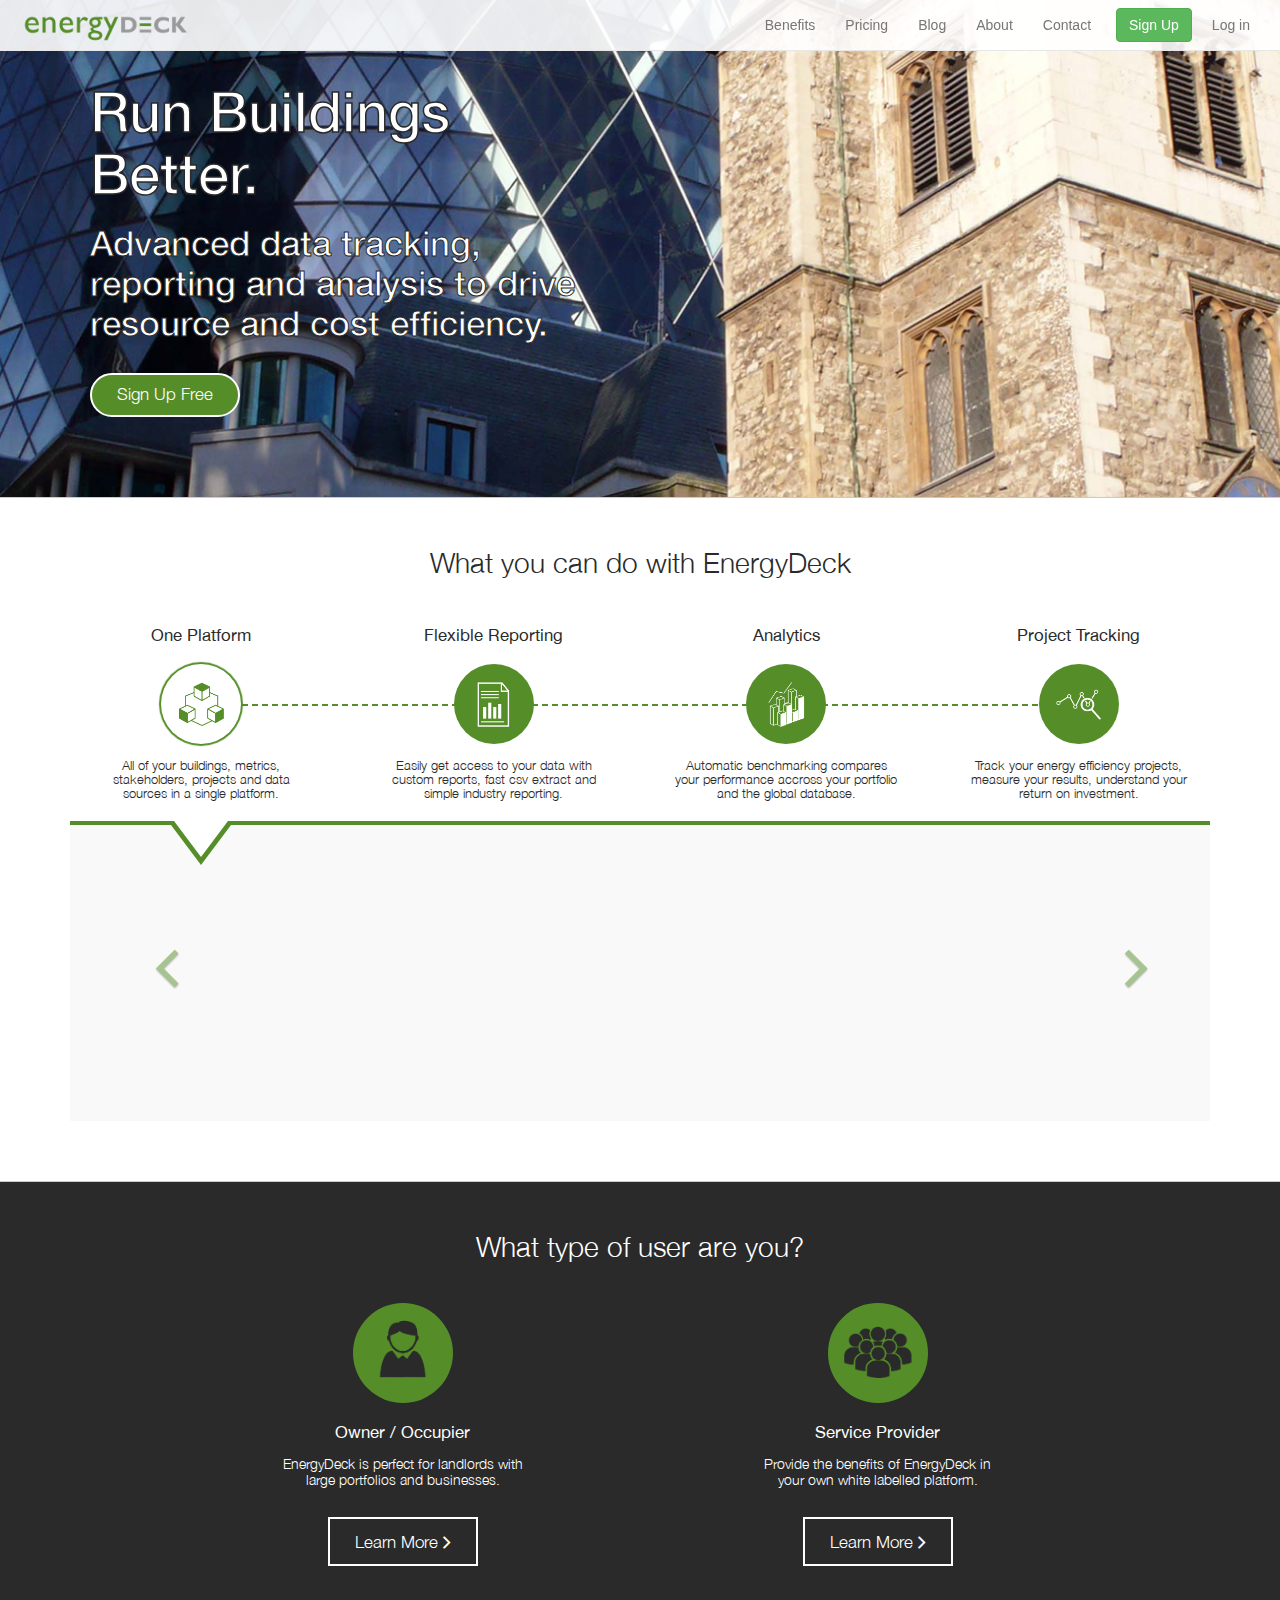
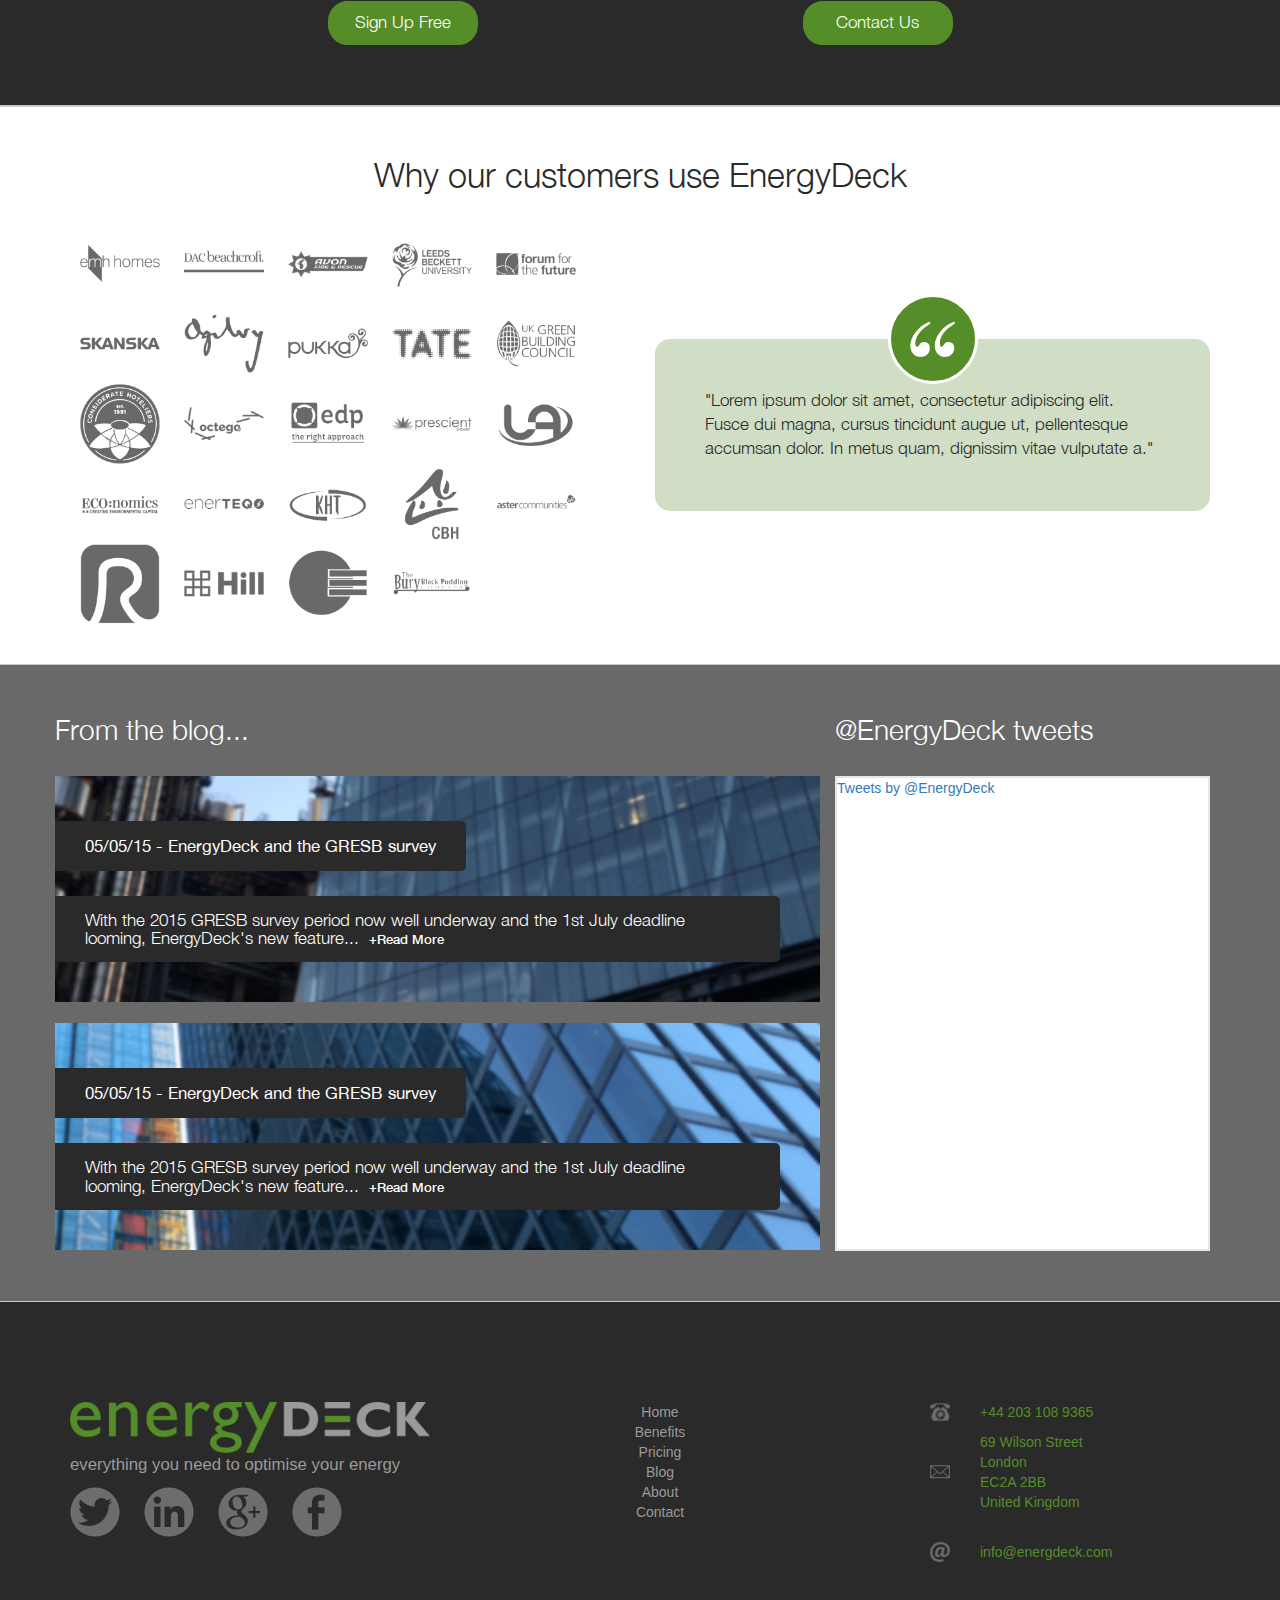
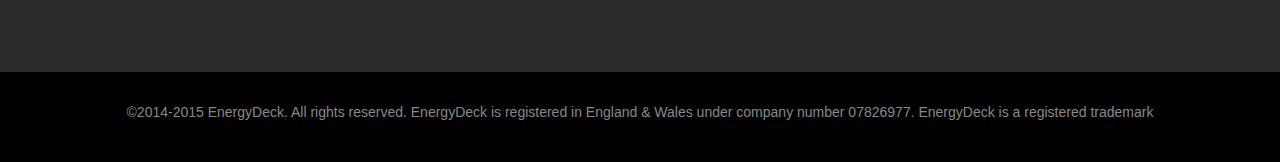
==== commit 6694c671: "website after amendments pending images" ====
--- a/index.html
+++ b/index.html
@@ -59,14 +59,14 @@
         <div class="row">
           <div class="col-xs-12 col-sm-12 col-md-7 col-lg-6 col-xl-6 top-banner-inner-left">
             <div class="intro">
-              <h1>Optimise your building.</h1>
-              <h2>Advanced tracking, analysis and management tool to drive improvements in building efficiency and sustainability.</h2>
+              <h1>Run Buildings Better.</h1>
+              <h2>Advanced data tracking, reporting and analysis to drive resource and cost efficiency.</h2>
               <a class="ghost-button" href="pricing.html">Sign Up Free</a>
             </div>
           </div><!--/inner left-->
           <div class="col-xs-12 col-sm-12 col-md-5 col-lg-6 col-xl-6 top-banner-inner-right">
             <div class="video-wrapper">
-              <iframe width="420" height="315" src="https://www.youtube.com/embed/pck7ZPVsqbA" frameborder="0" allowfullscreen></iframe>
+              <iframe width="420" height="236" src="https://www.youtube.com/embed/fdoBC5ZJ_6I" frameborder="0" allowfullscreen></iframe>
             </div>
           </div><!--/inner right-->
         </div><!--/row-->
@@ -216,42 +216,42 @@
 <!--END OF FEATURES-->
 
 <!--PROFILES-->
-  <div class="container-fluid profiles hidden-md hidden-sm hidden-xs">
+  <div class="container-fluid profiles hidden-xs">
     <div class="container">
       <h1>What type of user are you?</h1>
       <div class="row"><!--icons row-->
-        <div class="col-lg-5 col-xl-5 col-lg-offset-1 col-xl-offset-1 profiles-inner">
+        <div class="col-sm-6 col-md-5 col-lg-5 col-xl-5 col-md-offset-1 col-lg-offset-1 col-xl-offset-1 profiles-inner">
           <div class="profile-owner-solid">
           </div>
         </div>
-        <div class="col-lg-5 col-xl-5 profiles-inner">
+        <div class="col-sm-6 col-md-5 col-lg-5 col-xl-5 profiles-inner">
           <div class="profile-service-provider-solid">
           </div>
         </div>
       </div><!--/icons row-->
       <div class="row"><!--descriptions row-->
-        <div class="col-lg-5 col-xl-5 col-lg-offset-1 col-xl-offset-1 profiles-inner">
+        <div class="col-sm-6 col-md-5 col-lg-5 col-xl-5 col-md-offset-1 col-lg-offset-1 col-xl-offset-1 profiles-inner">
           <h1>Owner / Occupier</h1>
           <h2>EnergyDeck is perfect for landlords with large portfolios and businesses.</h2>
         </div>
-        <div class="col-lg-5 col-xl-5 profiles-inner">
+        <div class="col-sm-6 col-md-5 col-lg-5 col-xl-5 profiles-inner">
           <h1>Service Provider</h1>
           <h2>Provide the benefits of EnergyDeck in your own white labelled platform.</h2>
         </div>
       </div><!--/descriptions row-->
       <div class="row"><!--learn CTA row-->
-        <div class="col-lg-5 col-xl-5 col-lg-offset-1 col-xl-offset-1 profiles-inner">
+        <div class="col-sm-6 col-md-5 col-lg-5 col-xl-5 col-md-offset-1 col-lg-offset-1 col-xl-offset-1 profiles-inner">
           <a class="ghost-button-learn" href="benefits.html#owner-tenant">Learn More <i class="icons ion-ios-arrow-forward"></i></a>
         </div>
-        <div class="col-lg-5 col-xl-5 profiles-inner">
+        <div class="col-sm-6 col-md-5 col-lg-5 col-xl-5 profiles-inner">
           <a class="ghost-button-learn" href="benefits.html#service-provider">Learn More <i class="icons ion-ios-arrow-forward"></i></a>
         </div>
       </div><!--/learn CTA row-->
       <div class="row"><!--sign up CTA row-->
-        <div class="col-lg-5 col-xl-5 col-lg-offset-1 col-xl-offset-1 profiles-inner">
+        <div class="col-sm-6 col-md-5 col-lg-5 col-xl-5 col-md-offset-1 col-lg-offset-1 col-xl-offset-1 profiles-inner">
           <a class="ghost-button-go" href="pricing.html#owner-tenant">Sign Up Free</a>
         </div>
-        <div class="col-lg-5 col-xl-5 profiles-inner">
+        <div class="col-sm-6 col-md-5 col-lg-5 col-xl-5 profiles-inner">
           <a class="ghost-button-go" href="pricing.html#service-provider">Contact Us</a>
         </div>
       </div><!--/sign up CTA row-->
@@ -259,43 +259,43 @@
   </div><!--/fluid container-->
 <!--END OF PROFILES-->
 <!--PROFILES SMALL-->
-  <div class="container-fluid profiles hidden-xl hidden-lg">
+  <div class="container-fluid profiles hidden-xl hidden-lg hidden-md hidden-sm">
     <div class="container">
       <h1>What type of user are you?</h1>
       <div class="row"><!--residential-->
-        <div class="col-xs-12 col-sm-12 col-md-12 profiles-inner">
+        <div class="col-sm-12 profiles-inner">
           <h1>Owner / Occupier</h1>
         </div>
       </div>
       <div class="row">
-        <div class="col-xs-12 col-sm-12 col-md-4 profiles-inner">
+        <div class="col-sm-12 profiles-inner">
           <div class="profile-owner-solid">
           </div>
         </div>
-        <div class="col-xs-12 col-sm-12 col-md-4 profiles-inner">
+        <div class="col-sm-12 profiles-inner">
           <h2>EnergyDeck is perfect for landlords with large portfolios and businesses.</h2>
           <a class="ghost-button-learn" href="benefits.html#owner-tenant">Learn More <i class="ion-ios-arrow-forward"></i></a>
         </div>
-        <div class="col-xs-12 col-sm-12 col-md-4 profiles-inner">
+        <div class="col-sm-12 profiles-inner">
           <a class="ghost-button-go" href="pricing.html#owner-tenant">Sign Up Free</a>
         </div>
       </div><!--/residential-->
       <hr>
       <div class="row"><!--enterprise-->
-        <div class="col-xs-12 col-sm-12 col-md-12 profiles-inner">
+        <div class="col-sm-12 profiles-inner">
           <h1>Service Provider</h1>
         </div>
       </div>
       <div class="row">
-        <div class="col-xs-12 col-sm-12 col-md-4 profiles-inner">
+        <div class="col-sm-12 profiles-inner">
           <div class="profile-service-provider-solid">
           </div>
         </div>
-        <div class="col-xs-12 col-sm-12 col-md-4 profiles-inner">
+        <div class="col-sm-12 profiles-inner">
           <h2>Provide the benefits of EnergyDeck in your own white labelled platform.</h2>
-          <a class="ghost-button-learn mo" href="benefits.html#service-provider">Learn More ></a>
-        </div>
-        <div class="col-xs-12 col-sm-12 col-md-4 profiles-inner">
+          <a class="ghost-button-learn" href="benefits.html#service-provider">Learn More ></a>
+        </div>
+        <div class="col-sm-12 profiles-inner">
           <a class="ghost-button-go" href="pricing.html#service-provider">Contact Us</a>
         </div>
       </div><!--/enterprise-->
@@ -309,82 +309,85 @@
         <h1>Why our customers use EnergyDeck</h1>
         <div class="customers-inner"><!--customer logos-->
           <div class="row">
-            <div class="col-xs-12 col-sm-12 col-md-6 col-lg-6 col-xl-6 customer-logos">
-              <a href="#" onmouseover="document.EMH_Homes.src='img/customers/EMH_Homes.png';" onmouseout="document.EMH_Homes.src='img/customers/EnergyDeckEMH_Homes1.png';">
-                <img src="img/customers/EnergyDeckEMH_Homes1.png" name="EMH_Homes" width="80px" height="auto" alt="EMH Homes Logo">
-              </a>
-              <a href="#" onmouseover="document.DAC_Beachcroft.src='img/customers/DACBeachcroft.png';" onmouseout="document.DAC_Beachcroft.src='img/customers/EnergyDeckDAC_Beachcroft1.png';">
-                <img src="img/customers/EnergyDeckDAC_Beachcroft1.png" name="DAC_Beachcroft" width="80px" height="auto" alt="Beachcroft Logo">
-              </a>
-              <a href="#" onmouseover="document.Avon_Fire_and_Rescue.src='img/customers/Avon_Fire_and_Rescue.png';" onmouseout="document.Avon_Fire_and_Rescue.src='img/customers/EnergyDeckAvon_Fire_and_Rescue1.png';">
-                <img src="img/customers/EnergyDeckAvon_Fire_and_Rescue1.png" name="Avon_Fire_and_Rescue" width="80px" height="auto" alt="Avon Fire and Rescue Logo">
-              </a>
-              <a href="#" onmouseover="document.Leeds_Beckett_University.src='img/customers/Leeds_Beckett_University.png';" onmouseout="document.Leeds_Beckett_University.src='img/customers/EnergyDeckLeeds_Beckett_University1.png';">
-                <img src="img/customers/EnergyDeckLeeds_Beckett_University1.png" name="Leeds_Beckett_University" width="80px" height="auto" alt="Leeds Beckett University Logo">
-              </a>
-              <a href="#" onmouseover="document.Forum_For_The_Future.src='img/customers/Forum_For_The_Future.png';" onmouseout="document.Forum_For_The_Future.src='img/customers/EnergyDeckForum_for_the_Future1.png';">
-                <img src="img/customers/EnergyDeckForum_for_the_Future1.png" name="Forum_For_The_Future" width="80px" height="auto" alt="Forum for the Future Logo">
-              </a>
-              <a href="#" onmouseover="document.Skanska.src='img/customers/Skanska.png';" onmouseout="document.Skanska.src='img/customers/EnergyDeckSkanska1.png';">
-                <img src="img/customers/EnergyDeckSkanska1.png" name="Skanska" width="80px" height="auto" alt="Skanska Logo">
-              </a>
-              <a href="#" onmouseover="document.Ogilvy.src='img/customers/Ogilvy.png';" onmouseout="document.Ogilvy.src='img/customers/EnergyDeckOgilvy1.png';">
-                <img src="img/customers/EnergyDeckOgilvy1.png" name="Ogilvy" width="80px" height="auto" alt="Ogilvy Logo">
-              </a>
-              <a href="#" onmouseover="document.Pukka.src='img/customers/Pukka.png';" onmouseout="document.Pukka.src='img/customers/EnergyDeckPukka1.png';">
-                <img src="img/customers/EnergyDeckPukka1.png" name="Pukka" width="80px" height="auto" alt="Pukka Logo">
-              </a>
-              <a href="#" onmouseover="document.Tate.src='img/customers/Tate.png';" onmouseout="document.Tate.src='img/customers/EnergyDeckTate1.png';">
-                <img src="img/customers/EnergyDeckTate1.png" name="Tate" width="80px" height="auto" alt="Tate Logo">
-              </a>
-              <a href="#" onmouseover="document.UK_Green_Building_Council.src='img/customers/UK_Green_Building_Council.png';" onmouseout="document.UK_Green_Building_Council.src='img/customers/EnergyDeckUK_Green_Building_Council1.png';">
-                <img src="img/customers/EnergyDeckUK_Green_Building_Council1.png" name="UK_Green_Building_Council" width="80px" height="auto" alt="UK Green Building Council Logo">
-              </a>
-              <a href="#" onmouseover="document.Considerate.src='img/customers/Considerate_Hoteliers.png';" onmouseout="document.Considerate.src='img/customers/EnergyDeckConsiderateHoteliers1.png';">
-                <img src="img/customers/EnergyDeckConsiderateHoteliers1.png" name="Considerate" width="80px" height="auto" alt="Consierate Hoteliers Logo">
-              </a>
-              <a href="#" onmouseover="document.Octego.src='img/customers/Octego.png';" onmouseout="document.Octego.src='img/customers/EnergyDeckOctego1.png';">
-                <img src="img/customers/EnergyDeckOctego1.png" name="Octego" width="80px" height="auto" alt="Octego Logo">
-              </a>
-              <a href="#" onmouseover="document.EDP.src='img/customers/EDP.png';" onmouseout="document.EDP.src='img/customers/EnergyDeckEDP1.png';">
-                <img src="img/customers/EnergyDeckEDP1.png" name="EDP" width="80px" height="auto" alt="EDP Logo">
-              </a>
-              <a href="#" onmouseover="document.Prescient.src='img/customers/PrescientPower.png';" onmouseout="document.Prescient.src='img/customers/EnergyDeckPrescientPower1.png';">
-                <img src="img/customers/EnergyDeckPrescientPower1.png" name="Prescient" width="80px" height="auto" alt="Prescient Power Logo">
-              </a>
-              <a href="#" onmouseover="document.Utility.src='img/customers/UtilityAlliance.png';" onmouseout="document.Utility.src='img/customers/EnergyDeckUtilityAlliance1.png';">
-                <img src="img/customers/EnergyDeckUtilityAlliance1.png" name="Utility" width="80px" height="auto" alt="Utility Alliance Logo">
-              </a>
-              <a href="#" onmouseover="document.Eco.src='img/customers/Economics.png';" onmouseout="document.Eco.src='img/customers/EnergyDeckEconomics1.png';">
-                <img src="img/customers/EnergyDeckEconomics1.png" name="Eco" width="80px" height="auto" alt="Econimics Logo">
-              </a>
-              <a href="#" onmouseover="document.Enerteq.src='img/customers/Enerteq.png';" onmouseout="document.Enerteq.src='img/customers/EnergyDeckEnerteq1.png';">
-                <img src="img/customers/EnergyDeckEnerteq1.png" name="Enerteq" width="80px" height="auto" alt="Enerteq Logo">
-              </a>
-              <a href="#" onmouseover="document.KHT.src='img/customers/KHT.png';" onmouseout="document.KHT.src='img/customers/EnergyDeckKHT1.png';">
-                <img src="img/customers/EnergyDeckKHT1.png" name="KHT" width="80px" height="auto" alt="KHT Logo">
-              </a>
-              <a href="#" onmouseover="document.CBH.src='img/customers/CBH.png';" onmouseout="document.CBH.src='img/customers/EnergyDeckCBH1.png';">
-                <img src="img/customers/EnergyDeckCBH1.png" name="CBH" width="80px" height="auto" alt="CBH Logo">
-              </a>
-              <a href="#" onmouseover="document.Aster.src='img/customers/AsterCommunities.png';" onmouseout="document.Aster.src='img/customers/EnergyDeckAsterCommunities1.png';">
-                <img src="img/customers/EnergyDeckAsterCommunities1.png" name="Aster" width="80px" height="auto" alt="Aster Communities Logo">
-              </a>
-              <a href="#" onmouseover="document.Riverside.src='img/customers/Riverside.png';" onmouseout="document.Riverside.src='img/customers/EnergyDeckRiverside1.png';">
-                <img src="img/customers/EnergyDeckRiverside1.png" name="Riverside" width="80px" height="auto" alt="Riverside Logo">
-              </a>
-              <a href="#" onmouseover="document.Hill.src='img/customers/Hill.png';" onmouseout="document.Hill.src='img/customers/EnergyDeckHill1.png';">
-                <img src="img/customers/EnergyDeckHill1.png" name="Hill" width="80px" height="auto" alt="Hill Logo">
-              </a>
-              <a href="#" onmouseover="document.NEF.src='img/customers/NEF.png';" onmouseout="document.NEF.src='img/customers/EnergyDeckNEF1.png';">
-                <img src="img/customers/EnergyDeckNEF1.png" name="NEF" width="80px" height="auto" alt="NEF Logo">
-              </a>
-              <a href="#" onmouseover="document.Bury.src='img/customers/BuryBlackPuddingCompany.png';" onmouseout="document.Bury.src='img/customers/EnergyDeckBuryBlackPudding1.png';">
-                <img src="img/customers/EnergyDeckBuryBlackPudding1.png" name="Bury" width="80px" height="auto" alt="Bury Black Pudding Company Logo">
-              </a>
+            <div class="col-xs-12 col-sm-12 col-md-6 col-lg-6 col-xl-6 col-md-push-6 col-lg-push-6 col-xl-push-6 qoute">
+              <div class="circle">
+                <img src="img/qoute.png" height="50" width="50">
+              </div>
+              <p>"Lorem ipsum dolor sit amet, consectetur adipiscing elit. Fusce dui magna, cursus tincidunt augue ut, pellentesque accumsan dolor. In metus quam, dignissim vitae vulputate a."</p>
             </div><!--/6-->
-            <div class="col-xs-12 col-sm-12 col-md-6 col-lg-6 col-xl-6 qoute">
-              <div class="circle"><img src="img/qoute.png" height="50" width="50"></div><p>"Lorem ipsum dolor sit amet, consectetur adipiscing elit. Fusce dui magna, cursus tincidunt augue ut, pellentesque accumsan dolor. In metus quam, dignissim vitae vulputate a."</p>
+            <div class="col-xs-12 col-sm-12 col-md-6 col-lg-6 col-xl-6 col-md-pull-6 col-lg-pull-6 col-xl-pull-6 customer-logos">
+              <a href="#" onmouseover="document.EMH_Homes.src='img/customers/EMH_Homes.png';" onmouseout="document.EMH_Homes.src='img/customers/EnergyDeckEMH_Homes.png';">
+                <img src="img/customers/EnergyDeckEMH_Homes.png" name="EMH_Homes" width="80px" height="auto" alt="EMH Homes Logo">
+              </a>
+              <a href="#" onmouseover="document.DAC_Beachcroft.src='img/customers/DACBeachcroft.png';" onmouseout="document.DAC_Beachcroft.src='img/customers/EnergyDeckDAC_Beachcroft.png';">
+                <img src="img/customers/EnergyDeckDAC_Beachcroft.png" name="DAC_Beachcroft" width="80px" height="auto" alt="Beachcroft Logo">
+              </a>
+              <a href="#" onmouseover="document.Avon_Fire_and_Rescue.src='img/customers/Avon_Fire_and_Rescue.png';" onmouseout="document.Avon_Fire_and_Rescue.src='img/customers/EnergyDeckAvon_Fire_and_Rescue.png';">
+                <img src="img/customers/EnergyDeckAvon_Fire_and_Rescue.png" name="Avon_Fire_and_Rescue" width="80px" height="auto" alt="Avon Fire and Rescue Logo">
+              </a>
+              <a href="#" onmouseover="document.Leeds_Beckett_University.src='img/customers/Leeds_Beckett_University.png';" onmouseout="document.Leeds_Beckett_University.src='img/customers/EnergyDeckLeeds_Beckett_University.png';">
+                <img src="img/customers/EnergyDeckLeeds_Beckett_University.png" name="Leeds_Beckett_University" width="80px" height="auto" alt="Leeds Beckett University Logo">
+              </a>
+              <a href="#" onmouseover="document.Forum_For_The_Future.src='img/customers/Forum_For_The_Future.png';" onmouseout="document.Forum_For_The_Future.src='img/customers/EnergyDeckForum_for_the_Future.png';">
+                <img src="img/customers/EnergyDeckForum_for_the_Future.png" name="Forum_For_The_Future" width="80px" height="auto" alt="Forum for the Future Logo">
+              </a>
+              <a href="#" onmouseover="document.Skanska.src='img/customers/Skanska.png';" onmouseout="document.Skanska.src='img/customers/EnergyDeckSkanska.png';">
+                <img src="img/customers/EnergyDeckSkanska.png" name="Skanska" width="80px" height="auto" alt="Skanska Logo">
+              </a>
+              <a href="#" onmouseover="document.Ogilvy.src='img/customers/Ogilvy.png';" onmouseout="document.Ogilvy.src='img/customers/EnergyDeckOgilvy.png';">
+                <img src="img/customers/EnergyDeckOgilvy.png" name="Ogilvy" width="80px" height="auto" alt="Ogilvy Logo">
+              </a>
+              <a href="#" onmouseover="document.Pukka.src='img/customers/Pukka.png';" onmouseout="document.Pukka.src='img/customers/EnergyDeckPukka.png';">
+                <img src="img/customers/EnergyDeckPukka.png" name="Pukka" width="80px" height="auto" alt="Pukka Logo">
+              </a>
+              <a href="#" onmouseover="document.Tate.src='img/customers/Tate.png';" onmouseout="document.Tate.src='img/customers/EnergyDeckTate.png';">
+                <img src="img/customers/EnergyDeckTate.png" name="Tate" width="80px" height="auto" alt="Tate Logo">
+              </a>
+              <a href="#" onmouseover="document.UK_Green_Building_Council.src='img/customers/UK_Green_Building_Council.png';" onmouseout="document.UK_Green_Building_Council.src='img/customers/EnergyDeckUK_Green_Building_Council.png';">
+                <img src="img/customers/EnergyDeckUK_Green_Building_Council.png" name="UK_Green_Building_Council" width="80px" height="auto" alt="UK Green Building Council Logo">
+              </a>
+              <a href="#" onmouseover="document.Considerate.src='img/customers/Considerate_Hoteliers.png';" onmouseout="document.Considerate.src='img/customers/EnergyDeckConsiderateHoteliers.png';">
+                <img src="img/customers/EnergyDeckConsiderateHoteliers.png" name="Considerate" width="80px" height="auto" alt="Consierate Hoteliers Logo">
+              </a>
+              <a href="#" onmouseover="document.Octego.src='img/customers/Octego.png';" onmouseout="document.Octego.src='img/customers/EnergyDeckOctego.png';">
+                <img src="img/customers/EnergyDeckOctego.png" name="Octego" width="80px" height="auto" alt="Octego Logo">
+              </a>
+              <a href="#" onmouseover="document.EDP.src='img/customers/EDP.png';" onmouseout="document.EDP.src='img/customers/EnergyDeckEDP.png';">
+                <img src="img/customers/EnergyDeckEDP.png" name="EDP" width="80px" height="auto" alt="EDP Logo">
+              </a>
+              <a href="#" onmouseover="document.Prescient.src='img/customers/PrescientPower.png';" onmouseout="document.Prescient.src='img/customers/EnergyDeckPrescientPower.png';">
+                <img src="img/customers/EnergyDeckPrescientPower.png" name="Prescient" width="80px" height="auto" alt="Prescient Power Logo">
+              </a>
+              <a href="#" onmouseover="document.Utility.src='img/customers/UtilityAlliance.png';" onmouseout="document.Utility.src='img/customers/EnergyDeckUtilityAlliance.png';">
+                <img src="img/customers/EnergyDeckUtilityAlliance.png" name="Utility" width="80px" height="auto" alt="Utility Alliance Logo">
+              </a>
+              <a href="#" onmouseover="document.Eco.src='img/customers/Economics.png';" onmouseout="document.Eco.src='img/customers/EnergyDeckEconomics.png';">
+                <img src="img/customers/EnergyDeckEconomics.png" name="Eco" width="80px" height="auto" alt="Econimics Logo">
+              </a>
+              <a href="#" onmouseover="document.Enerteq.src='img/customers/Enerteq.png';" onmouseout="document.Enerteq.src='img/customers/EnergyDeckEnerteq.png';">
+                <img src="img/customers/EnergyDeckEnerteq.png" name="Enerteq" width="80px" height="auto" alt="Enerteq Logo">
+              </a>
+              <a href="#" onmouseover="document.KHT.src='img/customers/KHT.png';" onmouseout="document.KHT.src='img/customers/EnergyDeckKHT.png';">
+                <img src="img/customers/EnergyDeckKHT.png" name="KHT" width="80px" height="auto" alt="KHT Logo">
+              </a>
+              <a href="#" onmouseover="document.CBH.src='img/customers/CBH.png';" onmouseout="document.CBH.src='img/customers/EnergyDeckCBH.png';">
+                <img src="img/customers/EnergyDeckCBH.png" name="CBH" width="80px" height="auto" alt="CBH Logo">
+              </a>
+              <a href="#" onmouseover="document.Aster.src='img/customers/AsterCommunities.png';" onmouseout="document.Aster.src='img/customers/EnergyDeckAsterCommunities.png';">
+                <img src="img/customers/EnergyDeckAsterCommunities.png" name="Aster" width="80px" height="auto" alt="Aster Communities Logo">
+              </a>
+              <a href="#" onmouseover="document.Riverside.src='img/customers/Riverside.png';" onmouseout="document.Riverside.src='img/customers/EnergyDeckRiverside.png';">
+                <img src="img/customers/EnergyDeckRiverside.png" name="Riverside" width="80px" height="auto" alt="Riverside Logo">
+              </a>
+              <a href="#" onmouseover="document.Hill.src='img/customers/Hill.png';" onmouseout="document.Hill.src='img/customers/EnergyDeckHill.png';">
+                <img src="img/customers/EnergyDeckHill.png" name="Hill" width="80px" height="auto" alt="Hill Logo">
+              </a>
+              <a href="#" onmouseover="document.NEF.src='img/customers/NEF.png';" onmouseout="document.NEF.src='img/customers/EnergyDeckNEF.png';">
+                <img src="img/customers/EnergyDeckNEF.png" name="NEF" width="80px" height="auto" alt="NEF Logo">
+              </a>
+              <a href="#" onmouseover="document.Bury.src='img/customers/BuryBlackPuddingCompany.png';" onmouseout="document.Bury.src='img/customers/EnergyDeckBuryBlackPudding.png';">
+                <img src="img/customers/EnergyDeckBuryBlackPudding.png" name="Bury" width="80px" height="auto" alt="Bury Black Pudding Company Logo">
+              </a>
             </div><!--/6-->
           </div><!--/row-->
         </div><!--/customer logos-->  
@@ -396,7 +399,7 @@
   <div class="container-fluid social">
     <div class="container">
       <div class="row">
-        <div class="col-xs-12 col-sm-12 col-md-12 col-lg-8 col-xl-8 social-inner">
+        <div class="col-xs-12 col-sm-12 col-md-8 col-lg-8 col-xl-8 social-inner">
           <h1>From the blog...</h1>
           <div class="col-xs-12 col-sm-12 col-md-12 col-lg-12 col-xl-12 social-inner blog-1">
             <!--span>05/05/15</span>-->
@@ -409,7 +412,7 @@
             <h3>With the 2015 GRESB survey period now well underway and the 1st July deadline looming, EnergyDeck's new feature...<span>+Read More</span></h3>
           </div>
         </div>
-        <div class="col-xs-12 col-sm-12 col-md-12 col-lg-4 col-xl-4 social-inner">
+        <div class="col-xs-12 col-sm-12 col-md-4 col-lg-4 col-xl-4 social-inner">
           <h1>@EnergyDeck tweets</h1>
           <div class="col-xs-12 col-sm-12 col-md-12 col-lg-12 col-xl-12 social-inner twitter-plugin">
             <a class="twitter-timeline" href="https://twitter.com/EnergyDeck" data-chrome="transparent" data-widget-id="603596417861623808">Tweets by @EnergyDeck</a> 
--- a/css/style.css
+++ b/css/style.css
@@ -47,28 +47,31 @@
 
 .top-banner {
   min-height: auto;
-  background: url(../img/newbg26.jpg) no-repeat center center fixed;
+  background: url(../img/new-bg-3.jpg) no-repeat center center;
   -webkit-background-size: cover;
   -moz-background-size: cover;
   -o-background-size: cover;
   background-size: cover;
   background-color: #fff;
-  padding-bottom: 100px;
-  padding-top: 90px;
+  padding-bottom: 20px;
+  padding-top: 40px;
   border-bottom: solid 1px #cacaca; }
   .top-banner .top-banner-inner-left h1 {
-    color: #2a2a2a;
-    -webkit-text-fill-color: #2a2a2a;
+    color: #fff;
+    -webkit-text-fill-color: #fff;
     -webkit-text-stroke-width: 1.5px;
-    -webkit-text-stroke-color: #fff;
+    -webkit-text-stroke-color: #2a2a2a;
     font-family: helveticaMedium;
-    font-size: 6.2em;
-    padding: 20px; }
+    font-size: 4em;
+    padding: 20px 20px 0 20px; }
   .top-banner .top-banner-inner-left h2 {
-    color: #2a2a2a;
-    font-family: helveticaLight;
-    font-size: 2em;
-    padding: 20px;
+    color: #fff;
+    -webkit-text-fill-color: #fff;
+    -webkit-text-stroke-width: 1px;
+    -webkit-text-stroke-color: #2a2a2a;
+    font-family: helveticaMedium;
+    font-size: 2.5em;
+    padding: 0 20px 0 20px;
     line-height: 40px; }
   .top-banner .top-banner-inner-left .ghost-button {
     display: inline-block;
@@ -91,7 +94,7 @@
     transition-duration: 1s;
     color: #fff; }
   .top-banner .top-banner-inner-right {
-    margin-top: 50px; }
+    margin-top: 20px; }
     .top-banner .top-banner-inner-right .video-wrapper {
       position: relative;
       padding-bottom: 56.25%;
@@ -475,17 +478,17 @@
     font-size: 1.2em;
     text-align: center;
     font-family: helveticaLight;
-    color: #fff; }
+    color: #2a2a2a; }
     .customers .customers-inner .qoute p {
       padding: 50px;
-      background-color: #cacaca;
+      background-color: #cfdec4;
       text-align: left;
       border-radius: 15px; }
     .customers .customers-inner .qoute .circle {
       display: block;
       width: 90px;
       height: 90px;
-      background: #e6e6e6;
+      background: #558e28;
       border-style: solid;
       border-width: 3px;
       -moz-border-radius: 45px;
@@ -494,9 +497,9 @@
       text-align: center;
       line-height: 85px;
       margin: 0 auto;
-      margin-bottom: 20px;
+      margin-bottom: 25px;
       position: relative;
-      top: 60px; }
+      top: 70px; }
       .customers .customers-inner .qoute .circle img {
         text-align: center; }
 
@@ -511,7 +514,7 @@
       text-align: left;
       font-size: 2em;
       font-family: helveticaLight;
-      color: #2a2a2a;
+      color: #fff;
       padding-top: 30px;
       padding-bottom: 20px; }
     .social .social-inner span {
@@ -807,11 +810,14 @@
 .benefits-inner p {
   display: inline-block;
   font-size: 1em;
-  padding-left: 10px; }
+  padding-left: 60px;
+  text-indent: 0em; }
 .benefits-inner i {
   font-size: 2em;
   position: relative;
-  top: 5px; }
+  top: 5px;
+  left: 50px;
+  text-indent: -1em; }
 
 .benefits-cta {
   text-align: center;
@@ -832,7 +838,6 @@
   font-family: helveticaLight;
   font-size: 1.2em;
   margin: 0 auto;
-  margin-top: 20px;
   transition-duration: 1s;
   border-radius: 20px; }
 
@@ -906,6 +911,11 @@
     text-align: center;
     font-family: helveticaThin;
     color: #2a2a2a; }
+  .pricing .set-up-question {
+    padding-top: 10px; }
+  .pricing .ok-btn {
+    display: inline-block;
+    margin-left: 5px; }
   .pricing .pricing-hr {
     margin-top: 40px;
     margin-bottom: 40px; }
@@ -928,20 +938,13 @@
   .pricing .stop-calculator {
     background-color: #fff;
     height: 30px; }
+  .pricing .inline-calculator {
+    display: none; }
   .pricing .calculator {
+    width: 314.969px !important;
     background-color: #e6e6e6;
-    border: 4px solid #558e28;
+    border: 1px solid #2a2a2a;
     border-radius: 25px; }
-    .pricing .calculator h1 {
-      color: #2a2a2a;
-      background-color: #cacaca;
-      margin-top: 0;
-      border: 2px solid #cacaca;
-      border-radius: 17px 17px 0 0;
-      padding-top: 15px;
-      padding-bottom: 15px;
-      border-bottom-color: #558e28;
-      font-family: helveticaThin; }
     .pricing .calculator .overview {
       text-align: center; }
       .pricing .calculator .overview i {
@@ -950,17 +953,15 @@
       .pricing .calculator .overview p {
         font-family: helveticaRegular;
         font-size: 1.2em;
-        color: #558e28; }
-    .pricing .calculator .free-feeds {
+        color: #2a2a2a; }
+    .pricing .calculator .overview-result {
       text-align: center; }
-      .pricing .calculator .free-feeds p {
+      .pricing .calculator .overview-result p {
         font-family: helveticaRegular;
         font-size: 1.2em;
         color: #558e28; }
     .pricing .calculator .total-cost h1 {
       color: #2a2a2a;
-      background-color: #cacaca;
-      border: 2px solid #cacaca;
       border-radius: 0 0 0 0;
       padding-top: 15px;
       padding-bottom: 15px;
@@ -969,36 +970,12 @@
       font-size: 2em; }
     .pricing .calculator .total-cost h2 {
       color: #2a2a2a;
-      background-color: #cacaca;
-      border: 2px solid #cacaca;
       border-radius: 0 0 0 0;
       padding-top: 15px;
       padding-bottom: 15px;
       margin-top: 0;
       font-size: 1.2em;
       margin-bottom: 0; }
-    .pricing .calculator .total-cost h3 {
-      text-align: center;
-      color: #2a2a2a;
-      background-color: #cacaca;
-      border: 2px solid #cacaca;
-      border-radius: 0 0 0 0;
-      padding-top: 15px;
-      padding-bottom: 15px;
-      margin-top: 0;
-      font-size: .9em;
-      margin-bottom: 0; }
-  .pricing .calculator-bottom .checkbox {
-    text-align: center;
-    color: #2a2a2a;
-    background-color: #cacaca;
-    border: 2px solid #cacaca;
-    border-radius: 0 0 17px 17px;
-    padding-top: 15px;
-    padding-bottom: 15px;
-    margin-top: 0;
-    font-size: .9em;
-    margin-bottom: 0; }
 
 .calculator-small {
   padding-top: 5px;
@@ -1025,11 +1002,18 @@
 
 form {
   text-align: center; }
+  form label {
+    display: block; }
   form #sites, form #feeds {
-    width: 20%;
-    display: block;
-    margin: 0 auto;
-    margin-top: 20px; }
+    width: 100px;
+    display: block;
+    margin: 0 auto;
+    margin-top: 20px;
+    margin-bottom: 20px; }
+  form #sites {
+    display: inline-block; }
+  form #feeds {
+    display: inline-block; }
   form .customer {
     width: 40%;
     display: block;
@@ -1037,21 +1021,21 @@
     margin-top: 15px; }
   form #submit-btn {
     margin-top: 15px;
-    margin-bottom: 40px; }
+    margin-bottom: 15px; }
   form #submit-btn-service-provider {
     margin-top: 15px;
     margin-bottom: 60px; }
 
 .top-banner-about {
   min-height: auto;
-  background: url(../img/newbg31.jpg) no-repeat center center fixed;
+  background: url(../img/new-bg-3.jpg) no-repeat center center;
   -webkit-background-size: cover;
   -moz-background-size: cover;
   -o-background-size: cover;
   background-size: cover;
   background-color: #fff;
-  padding-bottom: 100px;
-  padding-top: 90px;
+  padding-bottom: 20px;
+  padding-top: 40px;
   border-bottom: solid 1px #cacaca; }
   .top-banner-about .top-banner-inner-left h1 {
     color: #2a2a2a;
@@ -1059,13 +1043,16 @@
     -webkit-text-stroke-width: 1.5px;
     -webkit-text-stroke-color: #fff;
     font-family: helveticaMedium;
-    font-size: 6.2em;
-    padding: 20px; }
+    font-size: 4em;
+    padding: 20px 20px 0 20px; }
   .top-banner-about .top-banner-inner-left h2 {
     color: #2a2a2a;
+    -webkit-text-fill-color: #fff;
+    -webkit-text-stroke-width: 0.25px;
+    -webkit-text-stroke-color: #2a2a2a;
     font-family: helveticaLight;
-    font-size: 2em;
-    padding: 20px;
+    font-size: 2.2em;
+    padding: 0 20px 0 20px;
     line-height: 40px; }
 
 .about-page {
@@ -1164,33 +1151,38 @@
 .about-cta {
   text-align: center;
   padding-top: 75px;
-  padding-bottom: 100px;
+  padding-bottom: 75px;
   background-color: #e3e3e3; }
 
 .top-banner-contact {
   min-height: auto;
-  background: url(../img/newbg51.jpg) no-repeat center center fixed;
+  background: url(../img/new-bg-3.jpg) no-repeat center center;
   -webkit-background-size: cover;
   -moz-background-size: cover;
   -o-background-size: cover;
   background-size: cover;
   background-color: #fff;
-  padding-bottom: 100px;
-  padding-top: 90px;
+  padding-bottom: 20px;
+  padding-top: 40px;
   border-bottom: solid 1px #cacaca; }
+  .top-banner-contact .top-banner-inner-left .contact-us {
+    display: none; }
   .top-banner-contact .top-banner-inner-left h1 {
     color: #2a2a2a;
     -webkit-text-fill-color: #2a2a2a;
     -webkit-text-stroke-width: 1.5px;
     -webkit-text-stroke-color: #fff;
     font-family: helveticaMedium;
-    font-size: 6.2em;
-    padding: 20px; }
+    font-size: 4em;
+    padding: 20px 20px 0 20px; }
   .top-banner-contact .top-banner-inner-left h2 {
     color: #2a2a2a;
+    -webkit-text-fill-color: #fff;
+    -webkit-text-stroke-width: 0.25px;
+    -webkit-text-stroke-color: #2a2a2a;
     font-family: helveticaLight;
-    font-size: 2em;
-    padding: 20px;
+    font-size: 2.2em;
+    padding: 0 20px 0 20px;
     line-height: 40px; }
 
 .google-maps {
@@ -1207,8 +1199,8 @@
   height: 100% !important; }
 
 .contact-page {
-  padding-top: 40px;
-  padding-bottom: 60px; }
+  padding-top: 20px;
+  padding-bottom: 20px; }
   .contact-page h1 {
     font-size: 2em;
     font-family: helveticaLight;
@@ -1225,115 +1217,160 @@
     font-family: helveticaLight;
     color: #2a2a2a;
     text-align: center; }
-  .contact-page a {
-    text-decoration: none;
-    color: #2a2a2a; }
+
+.test1 {
+  background-color: #558e28; }
+
+.test2 {
+  background-color: #2a2a2a; }
+
+.contact-page-background {
+  background-color: #e6e6e6;
+  padding-bottom: 10px; }
 
 .circle-contact {
   display: block;
   margin: 0 auto;
-  width: 80px;
-  height: 80px;
-  background: #558e28;
-  -moz-border-radius: 40px;
-  -webkit-border-radius: 40px;
+  width: 60px;
+  height: 60px;
+  background: #2a2a2a;
+  -moz-border-radius: 30px;
+  -webkit-border-radius: 30px;
   text-align: center;
   margin-top: 20px; }
   .circle-contact img {
-    margin-top: 20px; }
+    margin-top: 10px; }
 
 .circle-contact-social {
   display: block;
   margin: 0 auto;
-  width: 80px;
-  height: 80px;
+  width: 50px;
+  height: 50px;
   background: #2a2a2a;
-  -moz-border-radius: 40px;
-  -webkit-border-radius: 40px;
+  -moz-border-radius: 25px;
+  -webkit-border-radius: 25px;
   text-align: center;
   margin-top: 20px; }
   .circle-contact-social img {
-    margin-top: 20px; }
+    margin-top: 10px; }
 
 .follow {
   margin-top: 30px;
   margin-bottom: 30px; }
 
-.blog {
-  margin-top: 60px; }
-  .blog .blog-main {
-    padding-bottom: 60px; }
-    .blog .blog-main h1 {
-      font-size: 2em;
-      text-align: left;
-      font-family: helveticaThin;
-      color: #2a2a2a;
-      margin-bottom: 15px; }
-    .blog .blog-main .blog-post {
-      padding-bottom: 60px; }
-      .blog .blog-main .blog-post .who-post .blog-circle {
-        width: 60px;
-        height: 60px;
-        -moz-border-radius: 30px;
-        -webkit-border-radius: 30px;
-        background-image: url(../img/Nic_on_holiday.png);
-        background-size: 60px auto;
-        background-position: 50% 50%;
-        background-repeat: no-repeat;
-        transition-duration: 1s; }
-      .blog .blog-main .blog-post .who-post p {
-        margin: 0;
-        margin-top: 9px;
-        color: #2a2a2a;
-        font-family: helveticaRegular; }
-      .blog .blog-main .blog-post .who-post span {
-        margin: 0;
-        color: #696969;
-        font-family: helveticaRegular; }
-      .blog .blog-main .blog-post p {
-        color: #2a2a2a;
-        font-family: helveticaRegular; }
-      .blog .blog-main .blog-post img {
-        margin-top: 10px;
-        margin-bottom: 20px; }
-      .blog .blog-main .blog-post span {
-        color: #696969;
-        font-family: helveticaRegular; }
-      .blog .blog-main .blog-post em {
-        font-size: 1.2em;
-        display: block; }
-      .blog .blog-main .blog-post .img-float-right {
-        float: right;
-        padding-left: 20px;
-        padding-top: 0;
-        margin-top: 0; }
-      .blog .blog-main .blog-post .img-float-left {
-        float: left;
-        padding-right: 20px;
-        padding-top: 0;
-        margin-top: 0; }
-  .blog .blog-side {
-    text-align: right; }
-    .blog .blog-side h1 {
-      font-size: 2em;
-      font-family: helveticaThin;
-      color: #2a2a2a;
-      margin-bottom: 15px;
-      padding: 0; }
-    .blog .blog-side p {
+.top-banner-blog {
+  min-height: auto;
+  background: url(../img/new-bg-3.jpg) no-repeat center center;
+  -webkit-background-size: cover;
+  -moz-background-size: cover;
+  -o-background-size: cover;
+  background-size: cover;
+  background-color: #fff;
+  padding-bottom: 20px;
+  padding-top: 40px;
+  border-bottom: solid 1px #cacaca; }
+  .top-banner-blog .top-banner-inner-left h1 {
+    color: #2a2a2a;
+    -webkit-text-fill-color: #2a2a2a;
+    -webkit-text-stroke-width: 1.5px;
+    -webkit-text-stroke-color: #fff;
+    font-family: helveticaMedium;
+    font-size: 4em;
+    padding: 20px 20px 0 20px; }
+  .top-banner-blog .top-banner-inner-left h2 {
+    color: #fff;
+    -webkit-text-fill-color: #fff;
+    -webkit-text-stroke-width: 0.25px;
+    -webkit-text-stroke-color: #2a2a2a;
+    font-family: helveticaLight;
+    font-size: 2.2em;
+    padding: 0 20px 0 20px;
+    line-height: 40px; }
+
+.blog .blog-main {
+  padding-bottom: 60px; }
+  .blog .blog-main h1 a {
+    font-size: 1em;
+    text-align: left;
+    font-family: helveticaThin;
+    color: #2a2a2a;
+    margin-bottom: 15px;
+    text-decoration: none; }
+  .blog .blog-main span {
+    font-family: helveticaThin; }
+  .blog .blog-main .blog-post-top {
+    padding-top: 60px; }
+  .blog .blog-main .blog-post {
+    padding-bottom: 0px; }
+    .blog .blog-main .blog-post .who-post .blog-circle {
+      width: 60px;
+      height: 60px;
+      -moz-border-radius: 30px;
+      -webkit-border-radius: 30px;
+      background-image: url(../img/Nic_on_holiday.png);
+      background-size: 60px auto;
+      background-position: 50% 50%;
+      background-repeat: no-repeat;
+      transition-duration: 1s; }
+    .blog .blog-main .blog-post .who-post p {
+      margin: 0;
+      margin-top: 9px;
       color: #2a2a2a;
       font-family: helveticaRegular;
-      padding: 10px 0 0 0;
-      margin: 0; }
-    .blog .blog-side span {
+      padding-left: 5px; }
+    .blog .blog-main .blog-post .who-post span {
+      margin: 0;
+      color: #696969;
+      font-family: helveticaRegular;
+      padding-left: 5px; }
+    .blog .blog-main .blog-post p {
+      color: #2a2a2a;
+      font-family: helveticaRegular; }
+    .blog .blog-main .blog-post img {
+      margin-top: 10px;
+      margin-bottom: 20px; }
+    .blog .blog-main .blog-post span {
       color: #696969;
       font-family: helveticaRegular; }
+    .blog .blog-main .blog-post em {
+      font-size: 1.2em;
+      display: block; }
+    .blog .blog-main .blog-post .img-float-right {
+      float: right;
+      padding-left: 20px;
+      padding-top: 0;
+      margin-top: 0; }
+    .blog .blog-main .blog-post .img-float-left {
+      float: left;
+      padding-right: 20px;
+      padding-top: 0;
+      margin-top: 0; }
+.blog .blog-side {
+  text-align: right; }
+  .blog .blog-side h1 {
+    font-size: 2em;
+    font-family: helveticaThin;
+    color: #2a2a2a;
+    margin-bottom: 15px;
+    padding: 0; }
+  .blog .blog-side p {
+    color: #2a2a2a;
+    font-family: helveticaRegular;
+    padding: 10px 0 0 0;
+    margin: 0; }
+  .blog .blog-side span a {
+    color: #696969;
+    font-family: helveticaRegular;
+    text-decoration: underline; }
+.blog .page-select-large {
+  text-align: center;
+  padding-top: 30px; }
+.blog .page-select-small {
+  display: none; }
 
 @media (max-width: 1200px) {
   .pricing form {
     text-align: center; }
-    .pricing form #sites, .pricing form #feeds {
-      width: 50%; }
     .pricing form .customer {
       width: 70%; }
 
@@ -1342,31 +1379,9 @@
     margin-left: auto;
     margin-right: auto; }
 
-  .benefits {
-    text-align: center; }
-    .benefits h1 {
-      padding-left: 0 !important;
-      display: block;
-      text-align: center; }
-    .benefits h2 {
-      padding-bottom: 15px; }
-    .benefits p {
-      padding-bottom: 10px; }
-    .benefits img {
-      margin: 0 auto; }
-    .benefits .benefits-inner {
-      text-align: center; }
-      .benefits .benefits-inner i {
-        display: block; }
-
   .features .features-inner h2 {
     padding-left: 10px;
-    padding-right: 10px; }
-
-  .profiles .profiles-inner h2 {
-    padding-left: 0;
-    padding-right: 0;
-    padding-top: 20px; } }
+    padding-right: 10px; } }
 @media (max-width: 1000px) {
   .profile-select h1 {
     font-size: 1.2em !important; }
@@ -1521,6 +1536,12 @@
     -mox-box-shadow: 0px 0px 0px 0px #558e28;
     -webkit-box-shadow: 0px 0px 0px 0px #558e28;
     box-shadow: 0px 0px 0px 0px #558e28; } }
+@media (min-width: 992px) and (max-width: 1199px) {
+  .customers .customers-inner .qoute p {
+    padding: 50px; }
+  .customers .customers-inner .qoute .circle {
+    margin-bottom: 50px;
+    top: 90px; } }
 @media (max-width: 992px) {
   .customers-inner .customer-logos {
     text-align: center; }
@@ -1559,6 +1580,25 @@
       display: none; }
     footer .footer-contact #email-text {
       padding-top: 0px; } }
+@media (min-width: 550px) and (max-width: 991px) {
+  .top-banner .top-banner-inner-right {
+    margin-top: 20px; }
+    .top-banner .top-banner-inner-right .video-wrapper {
+      position: relative;
+      padding-bottom: 28.125%;
+      /* 16:9 */
+      padding-top: 25px;
+      height: auto;
+      margin-top: 10px;
+      margin-bottom: 10px; }
+    .top-banner .top-banner-inner-right .video-wrapper iframe {
+      position: absolute;
+      top: 0;
+      left: 0px;
+      right: 0px;
+      margin: 0 auto;
+      max-width: 420px;
+      max-height: 236px; } }
 @media (max-width: 991px) {
   .ideal {
     margin-top: 20px; }
@@ -1574,16 +1614,55 @@
     padding-bottom: 20px !important; }
 
   footer {
-    padding-top: 30px; }
+    padding-top: 50px !important; }
     footer .sub-footer {
-      margin-top: 30px; } }
+      margin-top: 50px !important; }
+
+  .benefits {
+    text-align: center; }
+    .benefits h1 {
+      padding-left: 0 !important;
+      display: block;
+      text-align: center; }
+    .benefits h2 {
+      padding-bottom: 15px; }
+    .benefits p {
+      padding-bottom: 10px; }
+    .benefits img {
+      margin: 0 auto; }
+    .benefits .benefits-inner {
+      text-align: center; }
+      .benefits .benefits-inner p {
+        padding-left: 0; }
+      .benefits .benefits-inner i {
+        display: block;
+        text-indent: 0;
+        top: 0;
+        left: 0; } }
+@media (min-width: 461px) and (max-width: 991px) {
+  .top-banner {
+    padding-bottom: 20px !important; }
+    .top-banner .top-banner-inner-right {
+      margin-top: 0 !important; } }
+@media (min-width: 768px) and (max-width: 1200px) {
+  .profiles .profiles-inner h1 {
+    padding-bottom: 10px; }
+  .profiles .profiles-inner h2 {
+    padding-left: 30px !important;
+    padding-right: 30px !important; } }
 @media (max-width: 768px) {
   .navbar-sign-up {
     margin-left: 10px; }
 
   .navbar-log-in {
     margin-right: 0px;
-    margin-left: 20px; } }
+    margin-left: 20px; }
+
+  .profiles .profiles-inner h1 {
+    padding-bottom: 10px; }
+  .profiles .profiles-inner h2 {
+    padding-left: 0;
+    padding-right: 0; } }
 @media (max-width: 767px) {
   #bs-example-navbar-collapse-1 {
     background: #fff;
@@ -1609,6 +1688,9 @@
   #pricingFooter {
     margin-bottom: 110px; } }
 @media (max-width: 750px) {
+  .customers-inner .qoute .circle {
+    top: 20px !important;
+    margin-bottom: -20px !important; }
   .customers-inner .customer-logos img {
     width: 40px;
     height: auto; }
@@ -1618,11 +1700,17 @@
 
   .top-banner-inner-left h1 {
     font-size: 3.5em !important; } }
+@media (max-width: 600px) {
+  .page-select-large {
+    display: none; }
+
+  .page-select-small {
+    display: block !important;
+    text-align: center;
+    padding-top: 30px; } }
 @media (max-width: 650px) {
   .pricing form {
     text-align: center; }
-    .pricing form #sites, .pricing form #feeds {
-      width: 50%; }
     .pricing form .customer {
       width: 60%; }
 
@@ -1646,85 +1734,7 @@
     padding-bottom: 0 !important; }
   .profile-select h2 {
     display: none; } }
-@media (min-width: 460px) {
-  .log-in-collapse {
-    display: none !important; }
-
-  .sign-up-collapse {
-    display: none !important; } }
-@media (max-width: 460px) {
-  .navbar-log-in {
-    display: none; }
-
-  .navbar-sign-up {
-    display: none; }
-
-  .sign-up-collapse {
-    margin-right: 0px !important; } }
-@media (min-width: 461px) and (max-width: 767px) {
-  .navbar-sign-up, .navbar-log-in {
-    display: none; } }
-@media (max-width: 460px) {
-  .top-banner {
-    padding-top: 30px;
-    padding-bottom: 0px; }
-    .top-banner h1 {
-      margin-top: 30px !important;
-      margin-bottom: 20px;
-      padding: 0 !important; }
-    .top-banner h2 {
-      margin: 0 !important;
-      padding: 0 !important; }
-    .top-banner .ghost-button {
-      margin-bottom: 0 !important; }
-    .top-banner .top-banner-inner-right {
-      margin-top: 0; }
-    .top-banner .video-wrapper {
-      margin-top: 0px; }
-
-  .navbar-log-in-sm {
-    display: none !important; }
-
-  .navbar-sign-up-sm {
-    display: none !important; }
-
-  .profiles h1 {
-    padding-top: 10px;
-    padding-bottom: 0px; }
-
-  .profiles-inner h1 {
-    margin-top: 10px;
-    margin-bottom: 20px; }
-
-  .profiles-inner h2 {
-    padding-top: 5px !important; }
-
-  .signUpTxt {
-    display: none; }
-
-  .profiles hr {
-    margin-top: 40px; }
-
-  .profiles {
-    padding-bottom: 40px; }
-
-  .features {
-    padding-top: 0;
-    padding-bottom: 30px; }
-    .features h1 {
-      padding-top: 10px; }
-
-  .features-inner h1 {
-    font-size: 1.4em !important; }
-
-  .customers {
-    padding-bottom: 30px; }
-    .customers h1 {
-      padding-top: 20px; }
-
-  .qoute p {
-    padding: 50px 30px 30px 30px !important; }
-
+@media (max-width: 500px) {
   .social {
     padding-bottom: 30px; }
     .social .social-inner {
@@ -1749,6 +1759,98 @@
         padding: 20px 20px 10px 20px;
         margin-bottom: 0; }
 
+  .blog .blog-main .blog-post .img-float-right, .blog .blog-main .blog-post .img-float-left {
+    width: 100%; } }
+@media (min-width: 460px) {
+  .log-in-collapse {
+    display: none !important; }
+
+  .sign-up-collapse {
+    display: none !important; } }
+@media (max-width: 460px) {
+  .navbar-log-in {
+    display: none; }
+
+  .navbar-sign-up {
+    display: none; }
+
+  .sign-up-collapse {
+    margin-right: 0px !important; } }
+@media (min-width: 461px) and (max-width: 767px) {
+  .navbar-sign-up, .navbar-log-in {
+    display: none; }
+
+  .top-banner {
+    padding-top: 30px;
+    padding-bottom: 0px; }
+    .top-banner h1 {
+      margin-top: 30px !important;
+      margin-bottom: 20px;
+      padding: 0 !important; }
+    .top-banner h2 {
+      margin: 0 !important;
+      padding: 0 !important; } }
+@media (max-width: 460px) {
+  .top-banner {
+    padding-top: 30px;
+    padding-bottom: 0px; }
+    .top-banner h1 {
+      margin-top: 30px !important;
+      margin-bottom: 20px;
+      padding: 0 !important; }
+    .top-banner h2 {
+      margin: 0 !important;
+      padding: 0 !important; }
+    .top-banner .ghost-button {
+      margin-bottom: 0 !important; }
+    .top-banner .top-banner-inner-right {
+      margin-top: 0; }
+    .top-banner .video-wrapper {
+      margin-top: 0px; }
+
+  .navbar-log-in-sm {
+    display: none !important; }
+
+  .navbar-sign-up-sm {
+    display: none !important; }
+
+  .profiles h1 {
+    padding-top: 10px;
+    padding-bottom: 0px; }
+
+  .profiles-inner h1 {
+    margin-top: 10px;
+    margin-bottom: 20px; }
+
+  .profiles-inner h2 {
+    padding-top: 5px !important; }
+
+  .signUpTxt {
+    display: none; }
+
+  .profiles hr {
+    margin-top: 40px; }
+
+  .profiles {
+    padding-bottom: 40px; }
+
+  .features {
+    padding-top: 0;
+    padding-bottom: 30px; }
+    .features h1 {
+      padding-top: 10px; }
+
+  .features-inner h1 {
+    font-size: 1.4em !important; }
+
+  .customers {
+    padding-bottom: 30px; }
+    .customers h1 {
+      padding-top: 20px; }
+
+  .qoute p {
+    padding: 50px 30px 30px 30px !important; }
+
   footer {
     padding-top: 30px; }
     footer .social-icon {
@@ -1757,41 +1859,126 @@
       margin-top: 30px; }
       footer .sub-footer p {
         padding-bottom: 20px; } }
+@media (max-width: 445px) {
+  .the-team .team-copy {
+    padding-left: 0 !important;
+    padding-right: 0 !important; } }
 @media (max-width: 400px) {
   .calculator-small p {
     font-size: 1em !important; }
 
   .pricing form {
     text-align: center; }
-    .pricing form #sites, .pricing form #feeds {
-      width: 80% !important; }
     .pricing form .customer {
       width: 80% !important; }
 
   .profile-select {
     padding-top: 70px !important; }
     .profile-select h1 {
-      display: none; } }
+      display: none; }
+
+  .top-banner-contact .top-banner-inner-left .contact-ed {
+    display: none; }
+  .top-banner-contact .top-banner-inner-left .contact-us {
+    display: block; } }
 @media (max-width: 300px) {
-  .profile-owner-solid {
-    display: block;
-    width: 70px !important;
-    height: 70px !important;
+  .profile-select .profile-owner-solid {
+    display: block;
+    width: 50px;
+    height: 50px;
     background: #558e28;
-    -moz-border-radius: 35px !important;
-    -webkit-border-radius: 35px !important;
+    -moz-border-radius: 25px;
+    -webkit-border-radius: 25px;
     background-image: url(../img/yourstest.png);
-    background-size: 50px 50px !important;
-    background-position: 50% 50%;
-    background-repeat: no-repeat;
-    margin: 0 auto;
+    background-size: 35px 35px;
+    background-position: 50% 50%;
+    background-repeat: no-repeat;
+    margin: 0 auto;
+    transition-duration: 1s; }
+  .profile-select .profile-owner-selected {
+    display: block;
+    width: 50px;
+    height: 50px;
+    background: #558e28;
+    -moz-border-radius: 25px;
+    -webkit-border-radius: 25px;
+    background-image: url(../img/yoursWhite.png);
+    background-size: 35px 35px;
+    background-position: 50% 50%;
+    background-repeat: no-repeat;
+    margin: 0 auto;
+    transition-duration: 1s; }
+  .profile-select .profile-service-provider-solid {
+    display: block;
+    width: 50px;
+    height: 50px;
+    background: #558e28;
+    -moz-border-radius: 25px;
+    -webkit-border-radius: 25px;
+    background-image: url(../img/sptest.png);
+    background-size: 35px 35px;
+    background-position: 50% 50%;
+    background-repeat: no-repeat;
+    margin: 0 auto;
+    border-style: solid;
+    border-width: 2px;
+    border-color: #558e28;
+    transition-duration: 1s; }
+  .profile-select .profile-service-provider-selected {
+    display: block;
+    width: 50px;
+    height: 50px;
+    background: #558e28;
+    -moz-border-radius: 25px;
+    -webkit-border-radius: 25px;
+    background-image: url(../img/SPWhite.png);
+    background-size: 35px 35px;
+    background-position: 50% 50%;
+    background-repeat: no-repeat;
+    margin: 0 auto;
+    border-style: solid;
+    border-width: 2px;
+    border-color: #558e28;
     transition-duration: 1s; } }
+@media (max-width: 282px) {
+  .social-icon {
+    display: block; } }
 @media (max-width: 272px) {
   .EnergyDeck-logo {
     width: 100px;
     height: auto; }
 
   .navbar-brand {
-    padding-top: 16px; } }
+    padding-top: 16px; }
+
+  .calculator-small {
+    display: none !important; }
+
+  .pricing form .inline-calculator {
+    margin-top: 50px;
+    display: block; }
+    .pricing form .inline-calculator p {
+      font-size: 1.2em;
+      font-family: helveticaThin;
+      color: #2a2a2a; }
+    .pricing form .inline-calculator i {
+      color: #558e28;
+      font-size: 2em; } }
+@media (max-width: 250px) {
+  .top-banner .top-banner-inner-left .ghost-button {
+    margin: 25px 0 0 0; }
+
+  .profiles .profiles-inner .ghost-button-go, .profiles .profiles-inner .ghost-button-learn {
+    padding: 10px;
+    width: auto; } }
+@media (max-width: 245px) {
+  .top-banner .top-banner-inner-left h1, .top-banner-about .top-banner-inner-left h1, .top-banner-contact .top-banner-inner-left h1, .top-banner-blog .top-banner-inner-left h1 {
+    font-size: 2.5em !important; }
+  .top-banner .top-banner-inner-left h2, .top-banner-about .top-banner-inner-left h2, .top-banner-contact .top-banner-inner-left h2, .top-banner-blog .top-banner-inner-left h2 {
+    font-size: 1.5em !important;
+    line-height: normal; }
+
+  .pricing form #sites, .pricing form #feeds {
+    width: 50px; } }
 
 /*# sourceMappingURL=style.css.map */
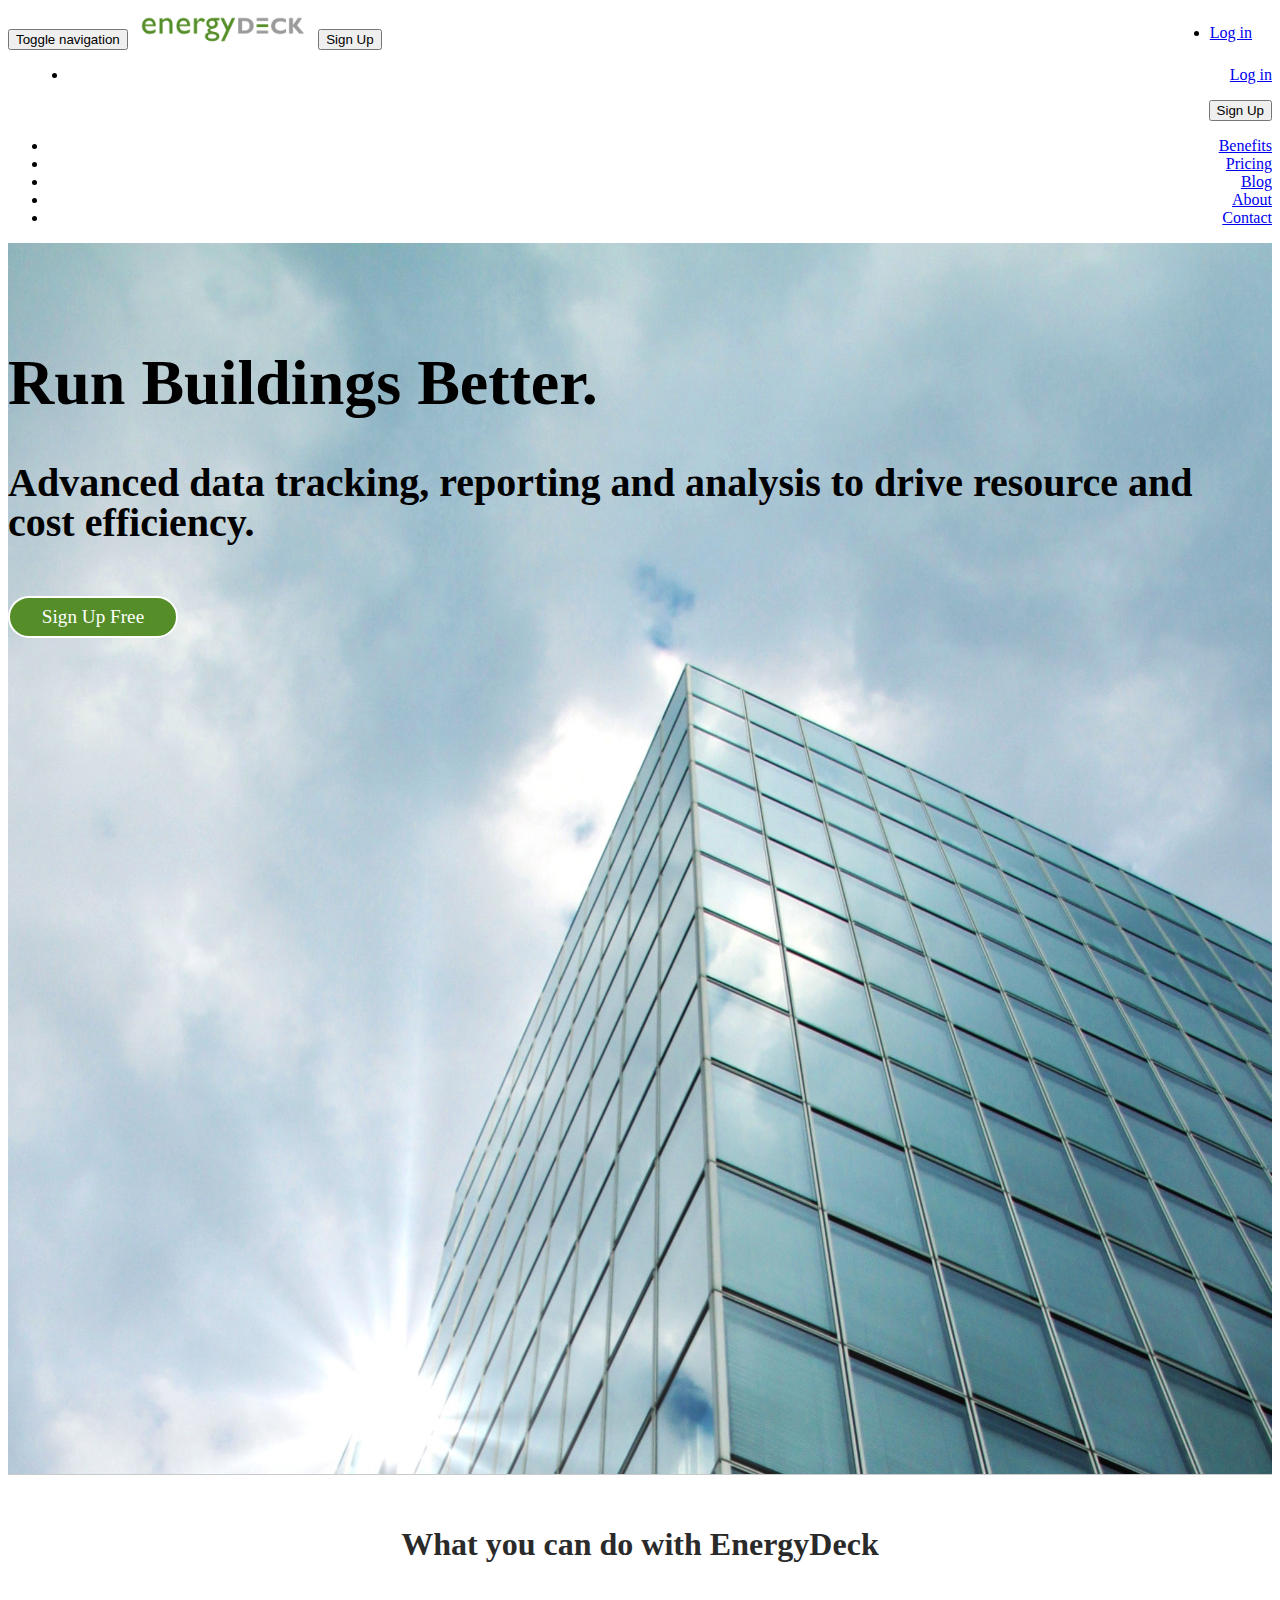
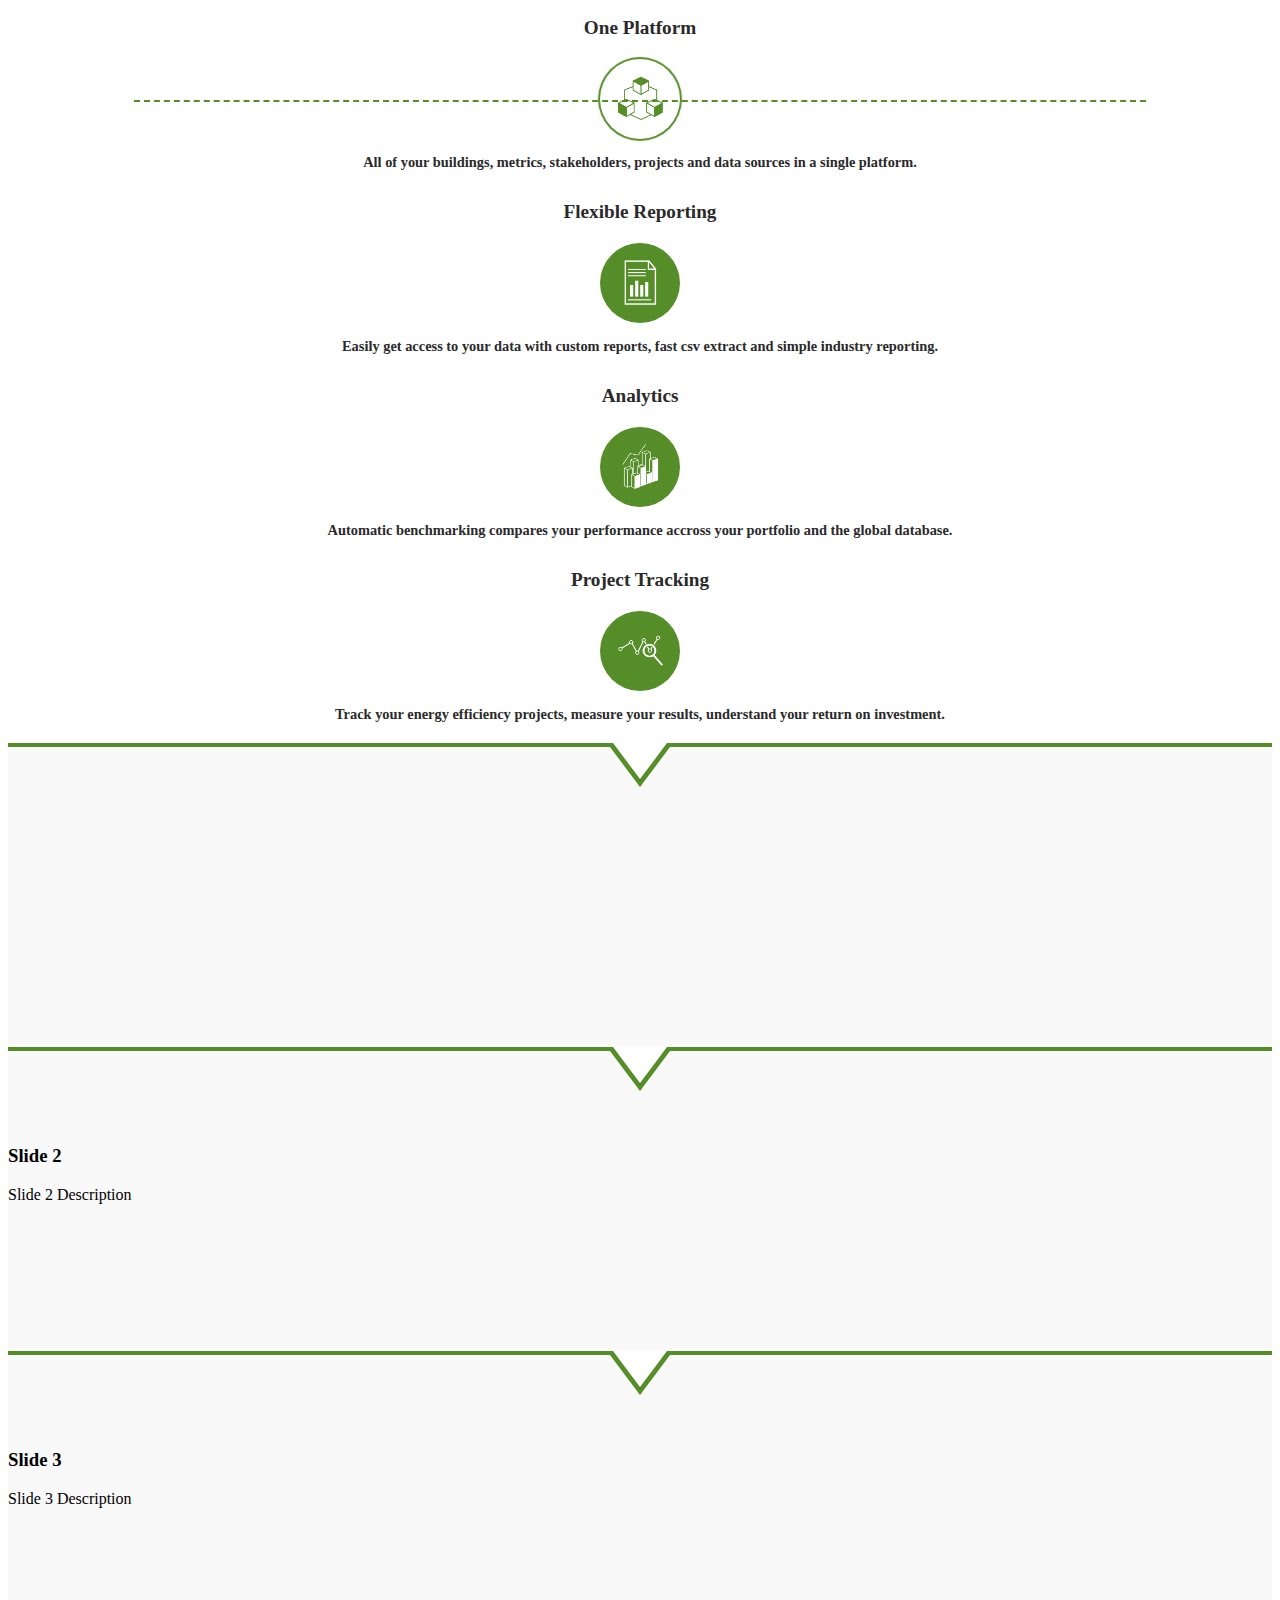
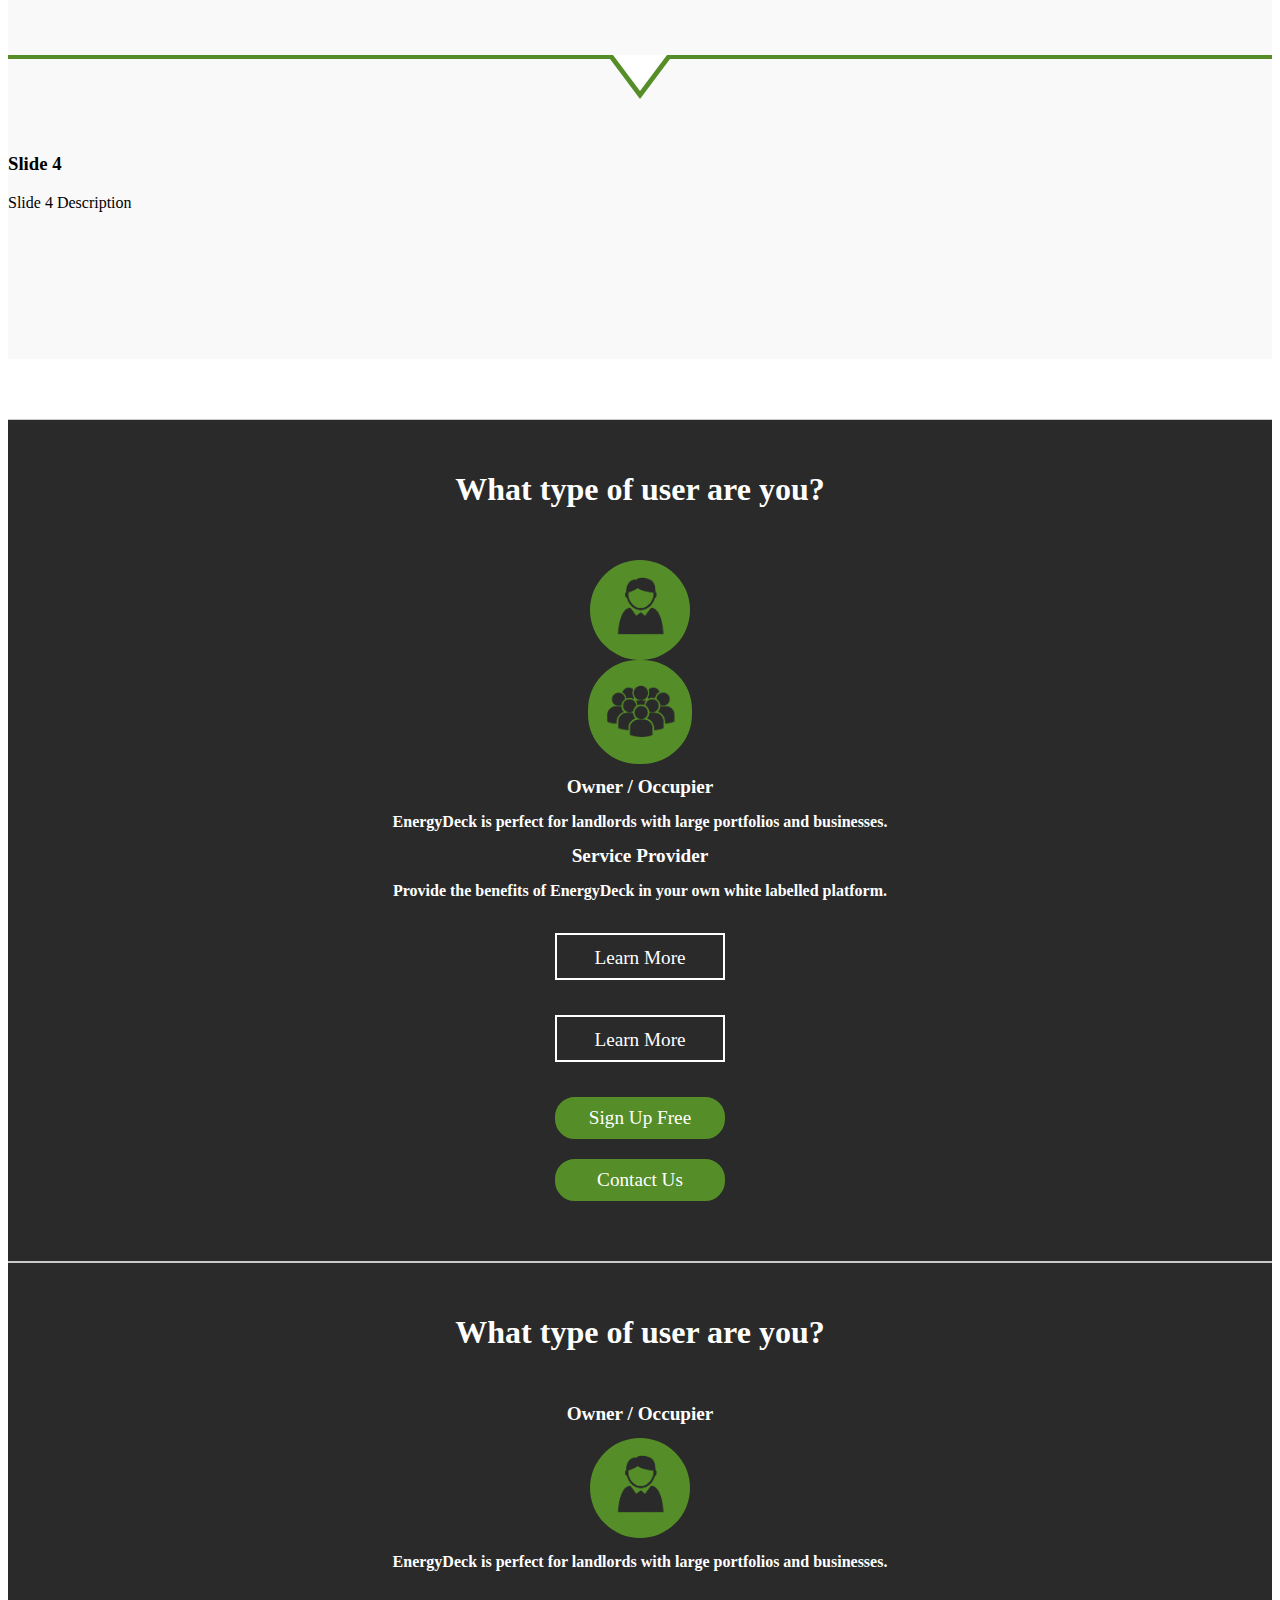
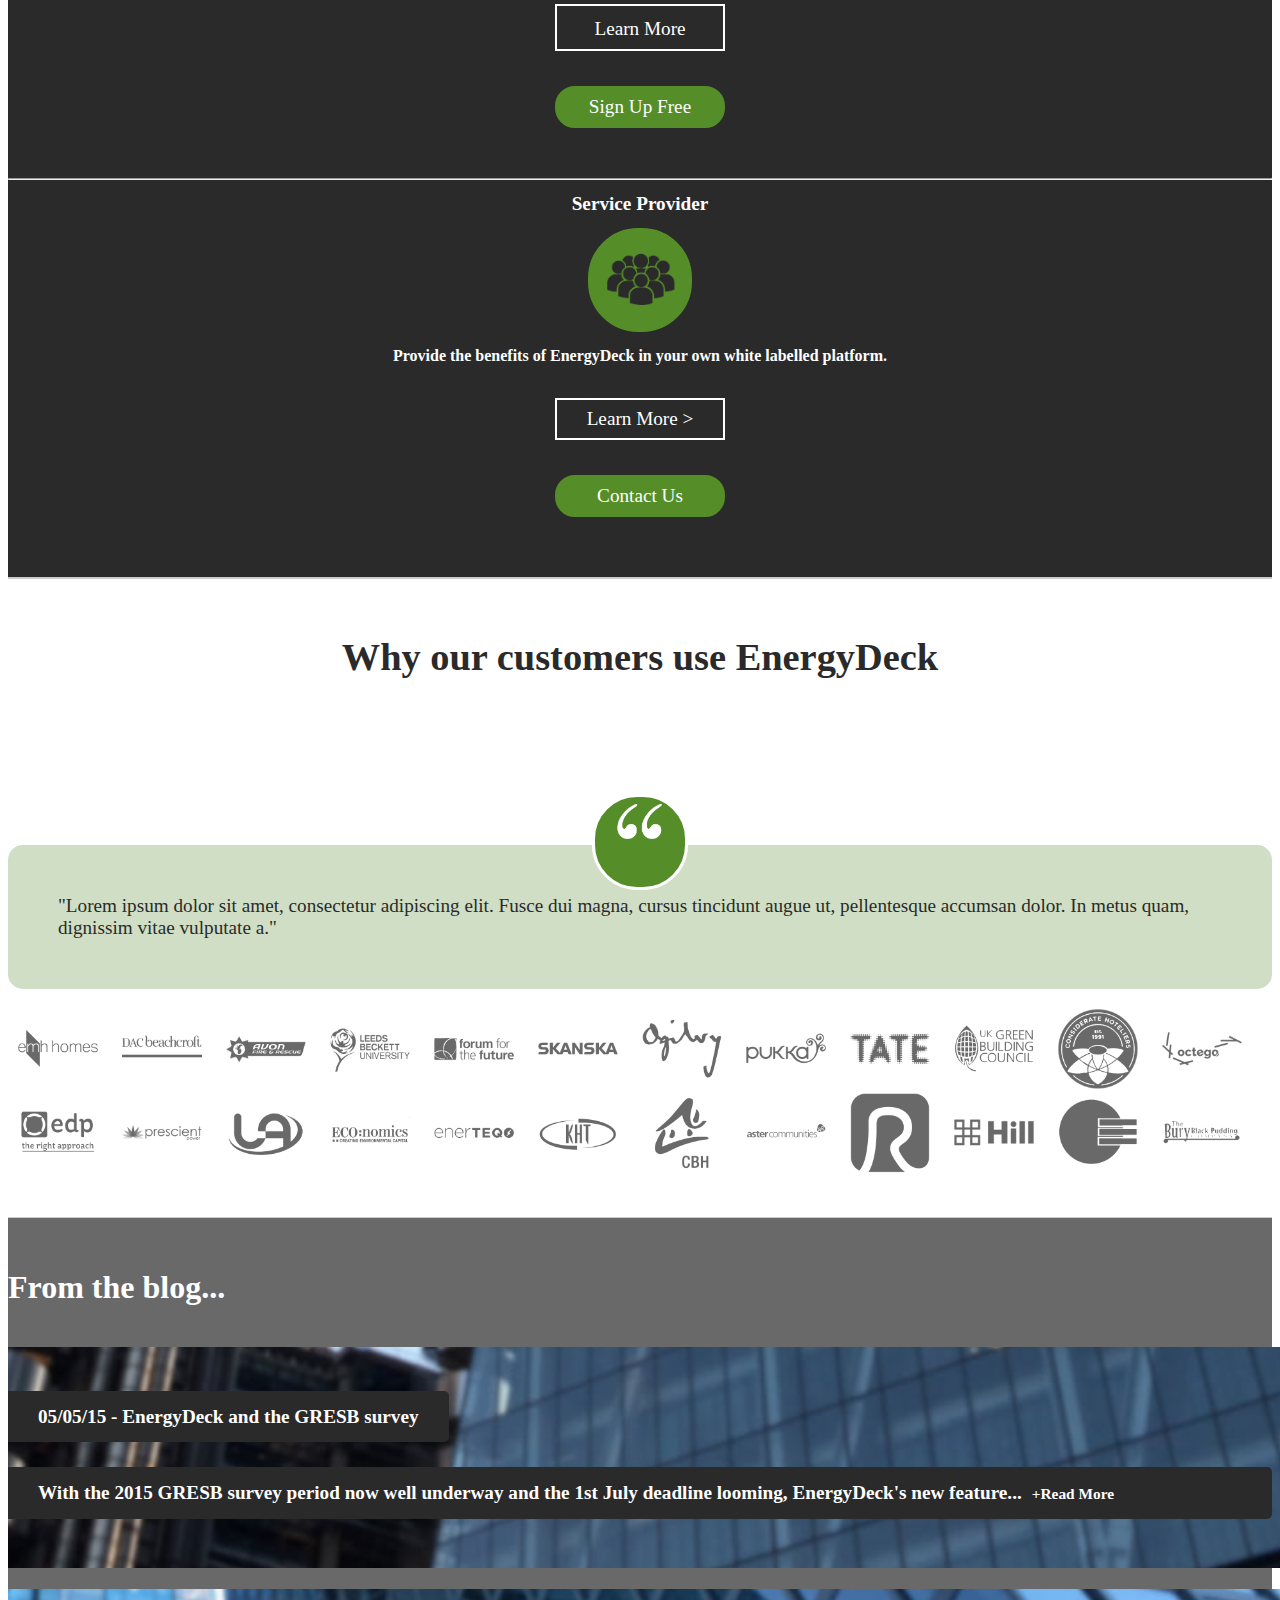
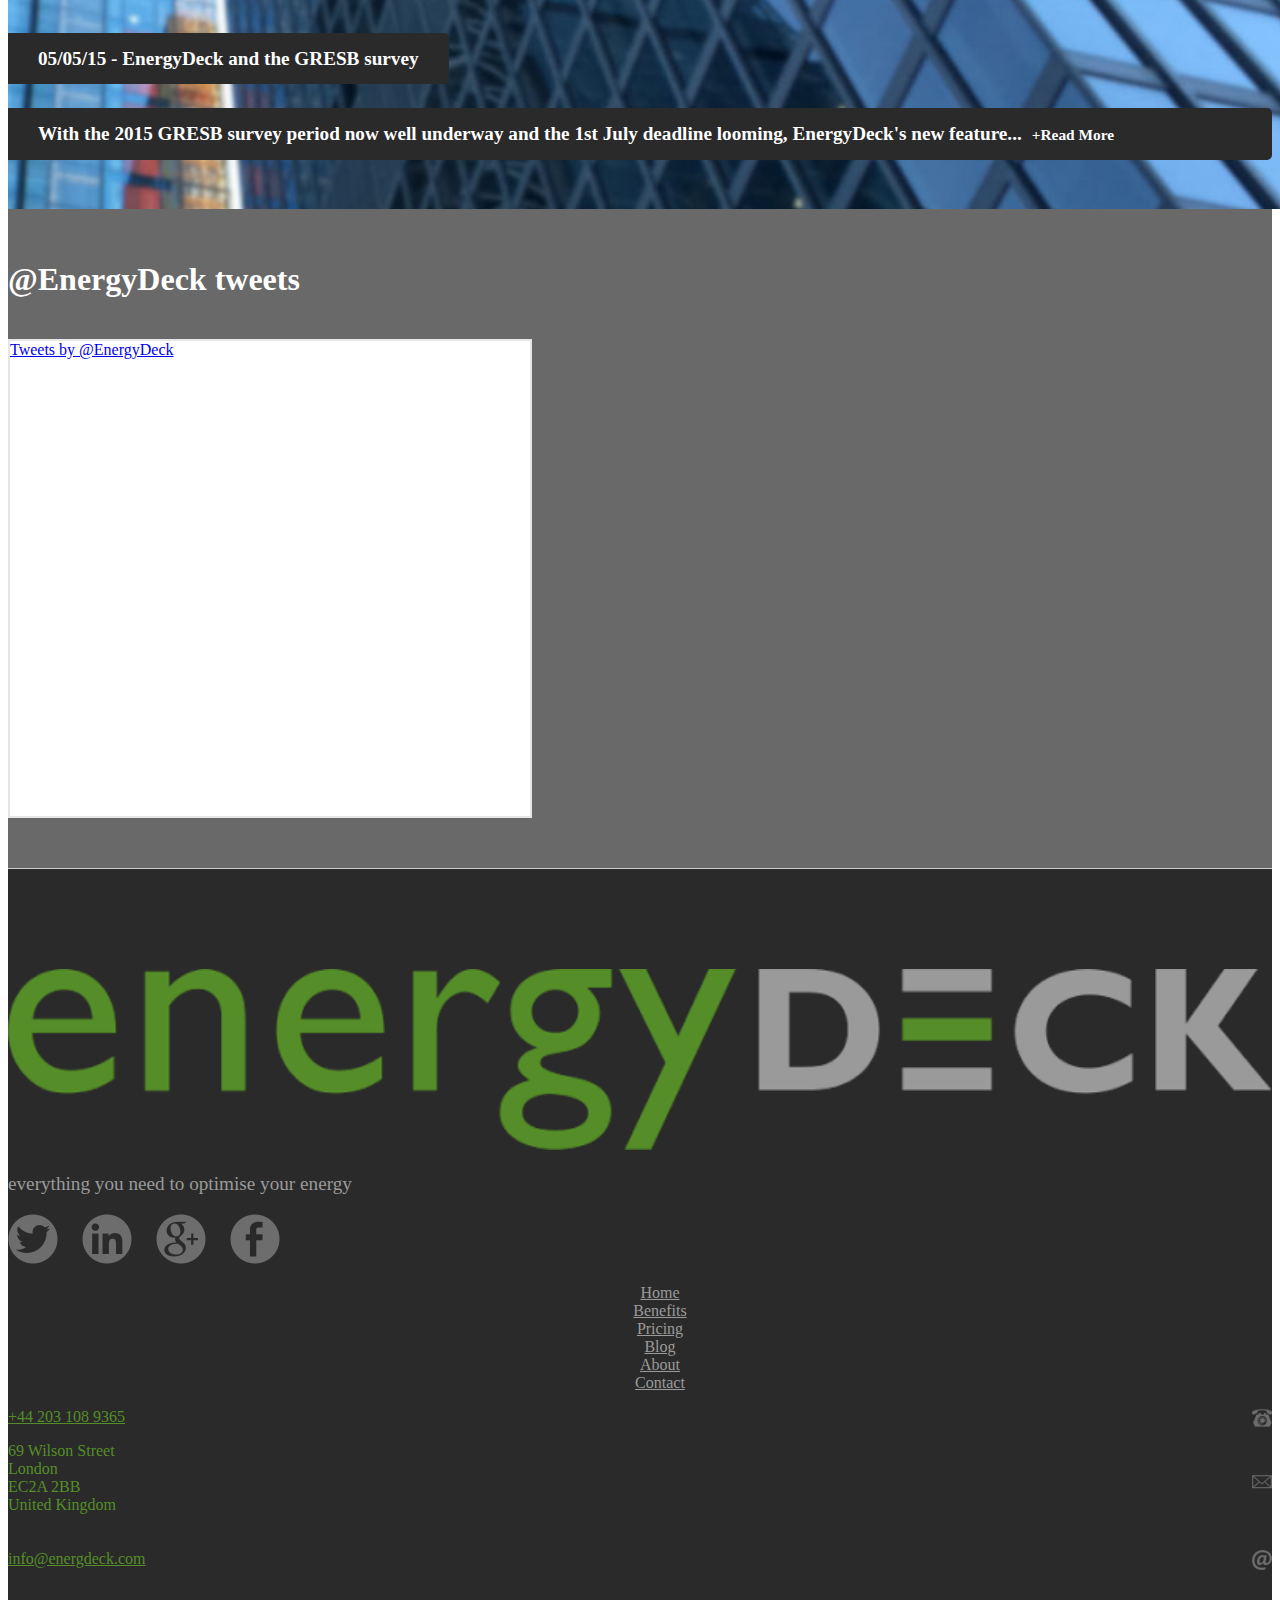
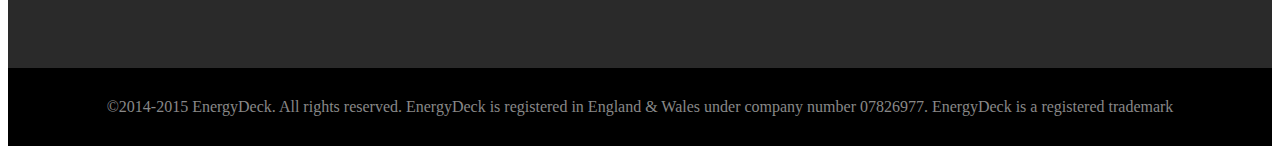
==== commit 518d2e8f: "new version" ====
--- a/index.html
+++ b/index.html
@@ -57,14 +57,14 @@
     <div class="container-fluid top-banner">
       <div class="container">
         <div class="row">
-          <div class="col-xs-12 col-sm-12 col-md-7 col-lg-6 col-xl-6 top-banner-inner-left">
+          <div class="col-xs-12 col-sm-6 col-md-6 col-lg-6 col-xl-6 top-banner-inner-left">
             <div class="intro">
               <h1>Run Buildings Better.</h1>
               <h2>Advanced data tracking, reporting and analysis to drive resource and cost efficiency.</h2>
               <a class="ghost-button" href="pricing.html">Sign Up Free</a>
             </div>
           </div><!--/inner left-->
-          <div class="col-xs-12 col-sm-12 col-md-5 col-lg-6 col-xl-6 top-banner-inner-right">
+          <div class="col-xs-12 col-sm-6 col-md-6 col-lg-6 col-xl-6 top-banner-inner-right">
             <div class="video-wrapper">
               <iframe width="420" height="236" src="https://www.youtube.com/embed/fdoBC5ZJ_6I" frameborder="0" allowfullscreen></iframe>
             </div>
--- a/css/style.css
+++ b/css/style.css
@@ -45,9 +45,76 @@
 .navbar-collapse {
   text-align: right; }
 
+.top-space {
+  margin-top: 40px; }
+
+.new-banner {
+  height: 600px;
+  background: url(../img/background/8.jpg) no-repeat center center;
+  -webkit-background-size: cover;
+  -moz-background-size: cover;
+  -o-background-size: cover;
+  background-size: cover;
+  text-align: center; }
+  .new-banner .banner-img {
+    position: relative;
+    top: 220px;
+    width: 80%;
+    margin: 0 auto; }
+
+.new-top {
+  background-color: #2a2a2a; }
+  .new-top h1 {
+    color: #fff;
+    font-family: helveticaThin;
+    font-size: 4em;
+    padding: 20px 20px 0 20px; }
+  .new-top h2 {
+    color: #fff;
+    font-family: helveticaThin;
+    font-size: 2.5em;
+    padding: 0 20px 0 20px;
+    line-height: 40px; }
+  .new-top .ghost-button {
+    display: inline-block;
+    width: 150px;
+    padding: 8px;
+    margin: 20px;
+    border-radius: 25px;
+    color: #fff;
+    text-align: center;
+    outline: none;
+    text-decoration: none;
+    font-family: helveticaLight;
+    font-size: 1.2em;
+    transition-duration: 1s;
+    background-color: #558e28;
+    border: solid 2px #fff; }
+  .new-top .ghost-button:hover {
+    border: solid 2px #2a2a2a;
+    background-color: #558e28;
+    transition-duration: 1s;
+    color: #fff; }
+  .new-top .video-wrapper {
+    position: relative;
+    padding-bottom: 56.25%;
+    /* 16:9 */
+    padding-top: 25px;
+    height: 0;
+    margin-top: 40px;
+    margin-bottom: 40px; }
+  .new-top .video-wrapper iframe {
+    position: absolute;
+    top: 0;
+    left: 0;
+    width: 100%;
+    height: 100%;
+    right: 0;
+    margin: 0 auto; }
+
 .top-banner {
   min-height: auto;
-  background: url(../img/new-bg-3.jpg) no-repeat center center;
+  background: url(../img/background/15-crop.jpg) no-repeat center bottom;
   -webkit-background-size: cover;
   -moz-background-size: cover;
   -o-background-size: cover;
@@ -57,27 +124,21 @@
   padding-top: 40px;
   border-bottom: solid 1px #cacaca; }
   .top-banner .top-banner-inner-left h1 {
-    color: #fff;
-    -webkit-text-fill-color: #fff;
-    -webkit-text-stroke-width: 1.5px;
-    -webkit-text-stroke-color: #2a2a2a;
+    color: #000;
     font-family: helveticaMedium;
     font-size: 4em;
-    padding: 20px 20px 0 20px; }
+    padding: 20px 20px 0 0px; }
   .top-banner .top-banner-inner-left h2 {
-    color: #fff;
-    -webkit-text-fill-color: #fff;
-    -webkit-text-stroke-width: 1px;
-    -webkit-text-stroke-color: #2a2a2a;
+    color: #000;
     font-family: helveticaMedium;
     font-size: 2.5em;
-    padding: 0 20px 0 20px;
+    padding: 0 20px 0 0px;
     line-height: 40px; }
   .top-banner .top-banner-inner-left .ghost-button {
     display: inline-block;
     width: 150px;
     padding: 8px;
-    margin: 20px;
+    margin-top: 20px;
     border-radius: 25px;
     color: #fff;
     text-align: center;
@@ -94,7 +155,7 @@
     transition-duration: 1s;
     color: #fff; }
   .top-banner .top-banner-inner-right {
-    margin-top: 20px; }
+    margin-top: 12px; }
     .top-banner .top-banner-inner-right .video-wrapper {
       position: relative;
       padding-bottom: 56.25%;
@@ -107,8 +168,21 @@
       position: absolute;
       top: 0;
       left: 0;
-      width: 100%;
-      height: 100%; }
+      width: 96%;
+      height: 96%;
+      right: 0;
+      margin: 0 auto; }
+
+.benefits-triangle {
+  display: block;
+  margin: 0 auto;
+  width: 0;
+  height: 0;
+  border-left: 30px solid transparent;
+  border-right: 30px solid transparent;
+  border-top: 40px solid #cacaca;
+  position: relative;
+  top: -2px; }
 
 .triangle {
   display: block;
@@ -636,14 +710,17 @@
       padding-top: 30px;
       padding-bottom: 30px; }
 
+#yoursSection, #SPSection {
+  cursor: pointer; }
+
 .profile-select {
   text-align: center;
   padding-top: 40px;
   padding-bottom: 20px;
   background-color: #2a2a2a;
   border-bottom-style: solid;
-  border-bottom-width: 4px;
-  border-bottom-color: #558e28; }
+  border-bottom-width: 2px;
+  border-bottom-color: #cacaca; }
   .profile-select .line {
     background-color: transparent;
     height: 2px;
@@ -733,7 +810,45 @@
   transition-duration: 1s; }
 
 .benefits-top {
-  background-color: #fff; }
+  background-color: #fff;
+  padding-bottom: 30px; }
+  .benefits-top .profile-benefits-owner {
+    display: inline-block;
+    width: 80px;
+    height: 80px;
+    background: #558e28;
+    -moz-border-radius: 40px;
+    -webkit-border-radius: 40px;
+    background-image: url(../img/yoursWhite.png);
+    background-size: 60px 60px;
+    background-position: 50% 60%;
+    background-repeat: no-repeat;
+    margin: 0 auto;
+    transition-duration: 1s; }
+  .benefits-top .profile-benefits-service-provider {
+    display: inline-block;
+    width: 80px;
+    height: 80px;
+    background: #558e28;
+    -moz-border-radius: 40px;
+    -webkit-border-radius: 40px;
+    background-image: url(../img/spWhite.png);
+    background-size: 60px 60px;
+    background-position: 50% 50%;
+    background-repeat: no-repeat;
+    margin: 0 auto;
+    border-style: solid;
+    border-width: 2px;
+    border-color: #558e28;
+    transition-duration: 1s; }
+  .benefits-top h1 {
+    display: inline-block;
+    font-size: 2em;
+    text-align: left;
+    font-family: helveticaLight;
+    padding-left: 20px;
+    position: relative;
+    bottom: 25px; }
 
 .benefits-circle {
   width: 80px;
@@ -776,7 +891,7 @@
   border-right: 27px solid transparent;
   border-top: 36px solid #2a2a2a;
   position: relative;
-  top: -44px;
+  top: -42px;
   padding-bottom: 0;
   margin-bottom: 0; }
 
@@ -1027,8 +1142,8 @@
     margin-bottom: 60px; }
 
 .top-banner-about {
-  min-height: auto;
-  background: url(../img/new-bg-3.jpg) no-repeat center center;
+  height: 320px;
+  background: url(../img/background/23.jpg) no-repeat center center;
   -webkit-background-size: cover;
   -moz-background-size: cover;
   -o-background-size: cover;
@@ -1039,17 +1154,11 @@
   border-bottom: solid 1px #cacaca; }
   .top-banner-about .top-banner-inner-left h1 {
     color: #2a2a2a;
-    -webkit-text-fill-color: #2a2a2a;
-    -webkit-text-stroke-width: 1.5px;
-    -webkit-text-stroke-color: #fff;
     font-family: helveticaMedium;
     font-size: 4em;
     padding: 20px 20px 0 20px; }
   .top-banner-about .top-banner-inner-left h2 {
     color: #2a2a2a;
-    -webkit-text-fill-color: #fff;
-    -webkit-text-stroke-width: 0.25px;
-    -webkit-text-stroke-color: #2a2a2a;
     font-family: helveticaLight;
     font-size: 2.2em;
     padding: 0 20px 0 20px;
@@ -1057,9 +1166,11 @@
 
 .about-page {
   padding-top: 40px;
-  border-bottom: solid 1px #cacaca; }
+  border-bottom: solid 1px #cacaca;
+  background-color: #e6e6e6; }
   .about-page p {
-    font-family: helveticaRegular; }
+    font-family: helveticaRegular;
+    padding-top: 50px; }
   .about-page h1 {
     font-size: 2em;
     text-align: center;
@@ -1072,15 +1183,15 @@
     color: #000;
     padding-bottom: 20px; }
   .about-page .about-us {
-    padding-top: 50px; }
+    padding-top: 0px; }
   .about-page .mission {
     font-size: 1.2em;
     text-align: center;
     font-family: helveticaLight;
-    color: #fff; }
+    color: #2a2a2a; }
     .about-page .mission p {
-      padding: 50px;
-      background-color: #cacaca;
+      padding: 50px 30px 30px 40px;
+      background-color: #cfdec4;
       text-align: left;
       border-radius: 15px;
       position: relative;
@@ -1090,12 +1201,12 @@
       display: block;
       width: 90px;
       height: 90px;
-      background: #e6e6e6;
+      background: #558e28;
       border-style: solid;
       border-width: 3px;
       -moz-border-radius: 45px;
       -webkit-border-radius: 45px;
-      border-color: #fff;
+      border-color: #e6e6e6;
       text-align: center;
       line-height: 85px;
       margin: 0 auto;
@@ -1104,7 +1215,7 @@
       .about-page .mission .mission-circle img {
         text-align: center; }
   .about-page .awards {
-    padding-bottom: 20px; }
+    padding-bottom: 50px; }
     .about-page .awards p {
       padding-top: 20px;
       text-align: center;
@@ -1139,10 +1250,11 @@
     background-repeat: no-repeat; }
 
 .the-team {
-  background-color: #e6e6e6;
+  background-color: #fff;
   padding-bottom: 30px; }
   .the-team p {
-    text-align: center; }
+    text-align: center;
+    padding-top: 0; }
   .the-team .team-copy {
     padding-left: 20px;
     padding-right: 20px;
@@ -1152,11 +1264,11 @@
   text-align: center;
   padding-top: 75px;
   padding-bottom: 75px;
-  background-color: #e3e3e3; }
+  background-color: #fff; }
 
 .top-banner-contact {
-  min-height: auto;
-  background: url(../img/new-bg-3.jpg) no-repeat center center;
+  height: 320px;
+  background: url(../img/IDEAL.jpg) no-repeat center center;
   -webkit-background-size: cover;
   -moz-background-size: cover;
   -o-background-size: cover;
@@ -1169,17 +1281,11 @@
     display: none; }
   .top-banner-contact .top-banner-inner-left h1 {
     color: #2a2a2a;
-    -webkit-text-fill-color: #2a2a2a;
-    -webkit-text-stroke-width: 1.5px;
-    -webkit-text-stroke-color: #fff;
     font-family: helveticaMedium;
     font-size: 4em;
     padding: 20px 20px 0 20px; }
   .top-banner-contact .top-banner-inner-left h2 {
     color: #2a2a2a;
-    -webkit-text-fill-color: #fff;
-    -webkit-text-stroke-width: 0.25px;
-    -webkit-text-stroke-color: #2a2a2a;
     font-family: helveticaLight;
     font-size: 2.2em;
     padding: 0 20px 0 20px;
@@ -1189,7 +1295,9 @@
   position: relative;
   padding-bottom: 75%;
   height: 0;
-  overflow: hidden; }
+  overflow: hidden;
+  margin-top: 20px;
+  margin-bottom: 20px; }
 
 .google-maps iframe {
   position: absolute;
@@ -1198,25 +1306,23 @@
   width: 100% !important;
   height: 100% !important; }
 
-.contact-page {
-  padding-top: 20px;
-  padding-bottom: 20px; }
-  .contact-page h1 {
-    font-size: 2em;
-    font-family: helveticaLight;
-    color: #2a2a2a;
-    text-align: center; }
-  .contact-page h2 {
-    font-size: 1.2em;
-    text-align: left;
-    font-family: helveticaRegular;
-    color: #2a2a2a;
-    text-align: center; }
-  .contact-page p {
-    font-size: 1em;
-    font-family: helveticaLight;
-    color: #2a2a2a;
-    text-align: center; }
+.contact-page h1 {
+  font-size: 1.2em;
+  font-family: helveticaLight;
+  color: #2a2a2a;
+  text-align: left;
+  font-weight: bold; }
+.contact-page h2 {
+  font-size: 1.2em;
+  text-align: left;
+  font-family: helveticaRegular;
+  color: #2a2a2a;
+  text-align: center; }
+.contact-page p {
+  font-size: 1em;
+  font-family: helveticaLight;
+  color: #2a2a2a;
+  text-align: left; }
 
 .test1 {
   background-color: #558e28; }
@@ -1244,11 +1350,11 @@
 .circle-contact-social {
   display: block;
   margin: 0 auto;
-  width: 50px;
-  height: 50px;
+  width: 60px;
+  height: 60px;
   background: #2a2a2a;
-  -moz-border-radius: 25px;
-  -webkit-border-radius: 25px;
+  -moz-border-radius: 30px;
+  -webkit-border-radius: 30px;
   text-align: center;
   margin-top: 20px; }
   .circle-contact-social img {
@@ -1259,8 +1365,8 @@
   margin-bottom: 30px; }
 
 .top-banner-blog {
-  min-height: auto;
-  background: url(../img/new-bg-3.jpg) no-repeat center center;
+  height: 320px;
+  background: url(../img/background/21.jpg) no-repeat center center;
   -webkit-background-size: cover;
   -moz-background-size: cover;
   -o-background-size: cover;
@@ -1270,18 +1376,11 @@
   padding-top: 40px;
   border-bottom: solid 1px #cacaca; }
   .top-banner-blog .top-banner-inner-left h1 {
+    color: #fff;
+    font-family: helveticaMedium;
+    font-size: 4em; }
+  .top-banner-blog .top-banner-inner-left h2 {
     color: #2a2a2a;
-    -webkit-text-fill-color: #2a2a2a;
-    -webkit-text-stroke-width: 1.5px;
-    -webkit-text-stroke-color: #fff;
-    font-family: helveticaMedium;
-    font-size: 4em;
-    padding: 20px 20px 0 20px; }
-  .top-banner-blog .top-banner-inner-left h2 {
-    color: #fff;
-    -webkit-text-fill-color: #fff;
-    -webkit-text-stroke-width: 0.25px;
-    -webkit-text-stroke-color: #2a2a2a;
     font-family: helveticaLight;
     font-size: 2.2em;
     padding: 0 20px 0 20px;
@@ -1381,7 +1480,13 @@
 
   .features .features-inner h2 {
     padding-left: 10px;
-    padding-right: 10px; } }
+    padding-right: 10px; }
+
+  .top-banner .top-banner-inner-left h2 {
+    font-size: 1.5em;
+    line-height: normal; }
+  .top-banner .top-banner-inner-left .ghost-button {
+    margin-top: 10px; } }
 @media (max-width: 1000px) {
   .profile-select h1 {
     font-size: 1.2em !important; }
@@ -1546,15 +1651,10 @@
   .customers-inner .customer-logos {
     text-align: center; }
 
-  .top-banner .top-banner-inner-left {
-    text-align: center; }
-    .top-banner .top-banner-inner-left h1 {
-      text-align: left; }
-    .top-banner .top-banner-inner-left h2 {
-      text-align: left; }
-    .top-banner .top-banner-inner-left .ghost-button {
-      margin-right: 30px;
-      margin-left: 30px; }
+  .top-banner .top-banner-inner-left h1 {
+    text-align: left; }
+  .top-banner .top-banner-inner-left h2 {
+    text-align: left; }
 
   footer .footer-brand {
     text-align: center; }
@@ -1580,25 +1680,6 @@
       display: none; }
     footer .footer-contact #email-text {
       padding-top: 0px; } }
-@media (min-width: 550px) and (max-width: 991px) {
-  .top-banner .top-banner-inner-right {
-    margin-top: 20px; }
-    .top-banner .top-banner-inner-right .video-wrapper {
-      position: relative;
-      padding-bottom: 28.125%;
-      /* 16:9 */
-      padding-top: 25px;
-      height: auto;
-      margin-top: 10px;
-      margin-bottom: 10px; }
-    .top-banner .top-banner-inner-right .video-wrapper iframe {
-      position: absolute;
-      top: 0;
-      left: 0px;
-      right: 0px;
-      margin: 0 auto;
-      max-width: 420px;
-      max-height: 236px; } }
 @media (max-width: 991px) {
   .ideal {
     margin-top: 20px; }
@@ -1638,12 +1719,15 @@
         display: block;
         text-indent: 0;
         top: 0;
-        left: 0; } }
+        left: 0; }
+
+  .about-page p {
+    padding-top: 0; } }
 @media (min-width: 461px) and (max-width: 991px) {
   .top-banner {
-    padding-bottom: 20px !important; }
+    padding-bottom: 40px !important; }
     .top-banner .top-banner-inner-right {
-      margin-top: 0 !important; } }
+      margin-top: 40px !important; } }
 @media (min-width: 768px) and (max-width: 1200px) {
   .profiles .profiles-inner h1 {
     padding-bottom: 10px; }
@@ -1686,7 +1770,10 @@
     display: none; }
 
   #pricingFooter {
-    margin-bottom: 110px; } }
+    margin-bottom: 110px; }
+
+  .contact-page p, .contact-page h1 {
+    text-align: center; } }
 @media (max-width: 750px) {
   .customers-inner .qoute .circle {
     top: 20px !important;
@@ -1789,7 +1876,9 @@
       padding: 0 !important; }
     .top-banner h2 {
       margin: 0 !important;
-      padding: 0 !important; } }
+      padding: 0 0 20px 0 !important; }
+    .top-banner .video-wrapper {
+      margin: 0px !important; } }
 @media (max-width: 460px) {
   .top-banner {
     padding-top: 30px;
